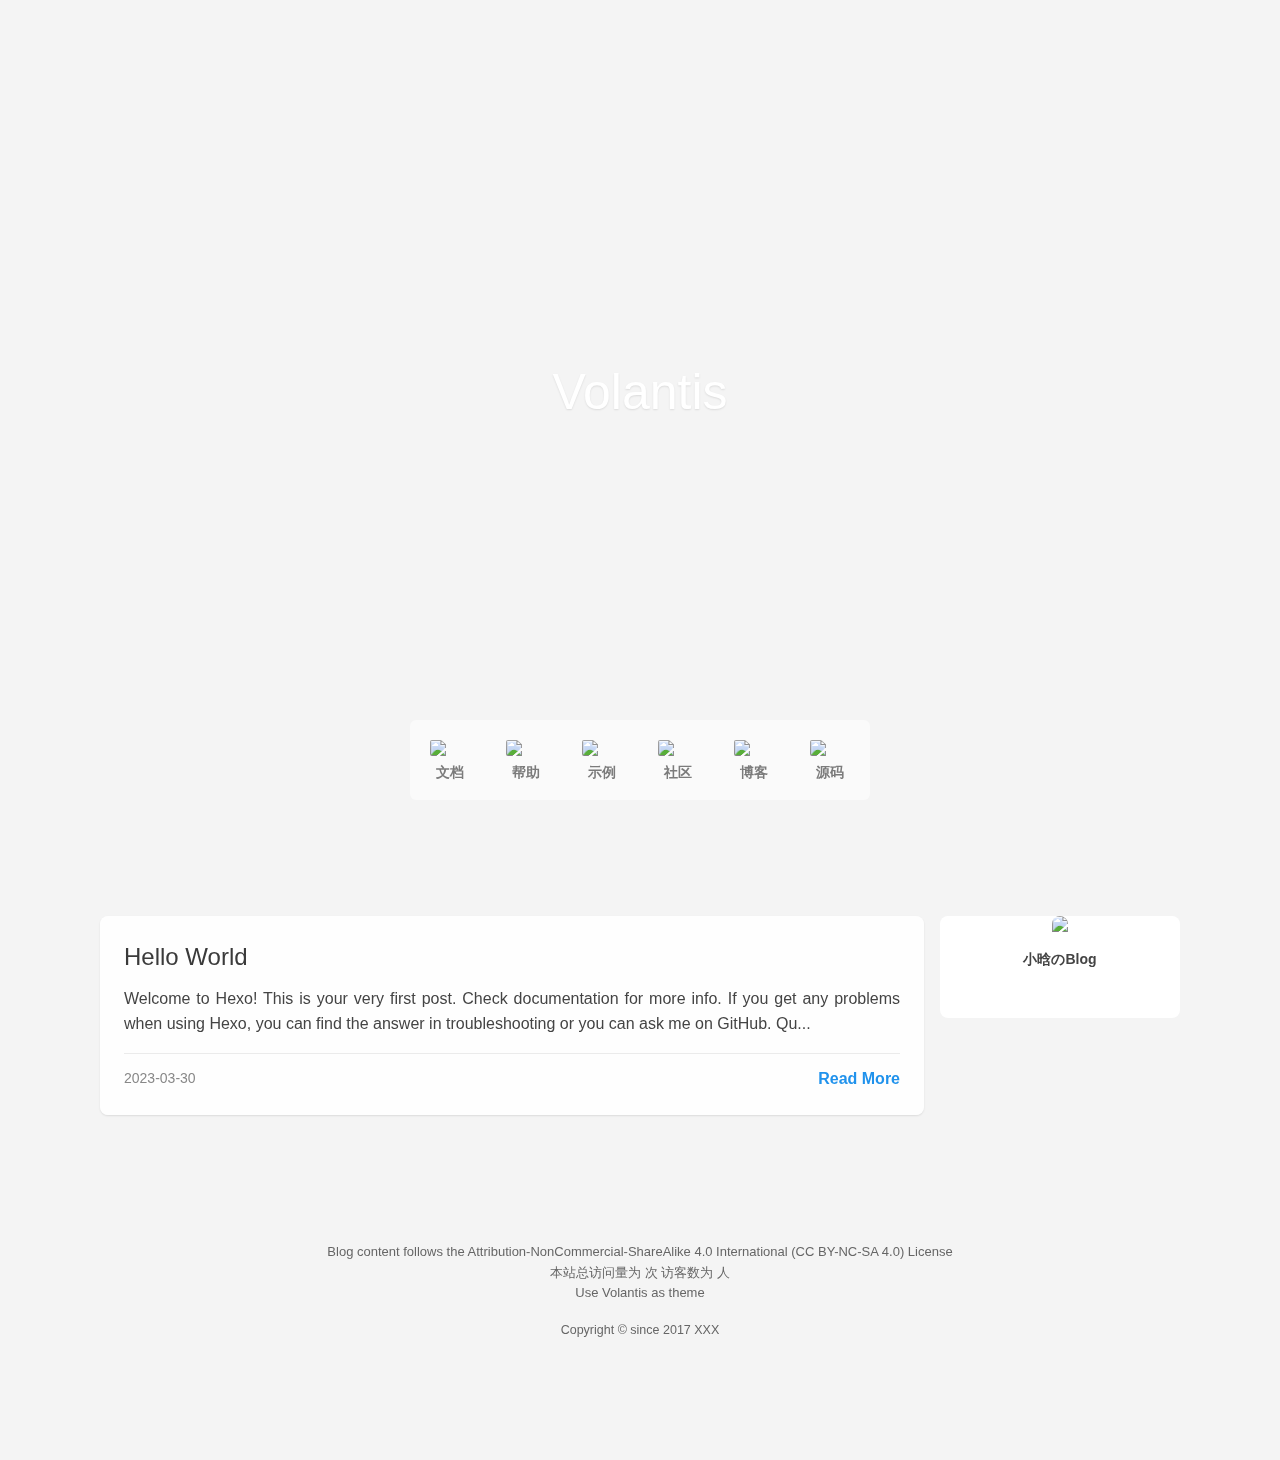
==== index.html @ 605d1734 "Site updated: 2023-03-30 22:17:03" ====
<!DOCTYPE html>
<html lang="en">
    <head hexo-theme='https://github.com/volantis-x/hexo-theme-volantis/#5.7.7'>
  <meta name="generator" content="Hexo 6.3.0">
  <meta name="Volantis" content="5.7.7">
  <meta charset="utf-8">
  <!-- SEO相关 -->
  <meta name="robots" content="index,follow">
  <link rel="canonical" href="https://ops-han.github.io/"/>
  <!-- 渲染优化 -->
    <meta http-equiv='x-dns-prefetch-control' content='on' />
      <link rel='dns-prefetch' href='https://unpkg.com'>
      <link rel="preconnect" href="https://unpkg.com" crossorigin>
  <meta name="renderer" content="webkit">
  <meta name="force-rendering" content="webkit">
  <meta http-equiv="X-UA-Compatible" content="IE=Edge,chrome=1">
    <meta http-equiv="Content-Security-Policy" content=" default-src 'self' https:; block-all-mixed-content; base-uri 'self' https:; form-action 'self' https:; worker-src 'self' https:; connect-src 'self' https: *; img-src 'self' data: https: *; media-src 'self' https: *; font-src 'self' data: https: *; frame-src 'self' https: *; manifest-src 'self' https: *; child-src https:; script-src 'self' https: 'unsafe-inline' *; style-src 'self' https: 'unsafe-inline' *; ">
  <meta name="HandheldFriendly" content="True" >
  <meta name="apple-mobile-web-app-capable" content="yes">
  <meta name="viewport" content="width=device-width, initial-scale=1, maximum-scale=5">
  <meta content="black-translucent" name="apple-mobile-web-app-status-bar-style">
  <meta content="telephone=no" name="format-detection">
  <!-- import head_begin begin -->
  <!-- import head_begin end -->
  <!-- Custom Files headBegin begin-->
  
  <!-- Custom Files headBegin end-->
  <link rel="preload" href="/css/style.css" as="style">
  <link rel="preload" href="https://unpkg.com/volantis-static@0.0.1654736714924/media/fonts/VarelaRound/VarelaRound-Regular.ttf" as="font" type="font/ttf" crossorigin="anonymous">
<link rel="preload" href="https://unpkg.com/volantis-static@0.0.1654736714924/media/fonts/UbuntuMono/UbuntuMono-Regular.ttf" as="font" type="font/ttf" crossorigin="anonymous">

  <!-- feed -->
  <!-- 页面元数据 -->
  <title>小晗のBlog</title>
  <meta name="keywords" content="IT,java,go,html">
  <meta desc name="description" content="我的个人主页（博客），分享源于热爱，欢迎围观。 - Guo hanzhe - 小晗のBlog">
  
<meta property="og:type" content="website">
<meta property="og:title" content="小晗のBlog">
<meta property="og:url" content="https://ops-han.github.io/index.html">
<meta property="og:site_name" content="小晗のBlog">
<meta property="og:description" content="我的个人主页（博客），分享源于热爱，欢迎围观。">
<meta property="og:locale" content="en_US">
<meta property="og:image" content="https://unpkg.com/volantis-static@0.0.1654736714924/media/org.volantis/blog/favicon/android-chrome-192x192.png">
<meta property="article:author" content="Guo hanzhe">
<meta property="article:tag" content="IT,java,go,html">
<meta name="twitter:card" content="summary">
<meta name="twitter:image" content="https://unpkg.com/volantis-static@0.0.1654736714924/media/org.volantis/blog/favicon/android-chrome-192x192.png">
  <style>
    /* 首屏样式 */
    #safearea {
  display: none;
}
:root {
  --color-site-body: #f4f4f4;
  --color-site-bg: #f4f4f4;
  --color-site-inner: #fff;
  --color-site-footer: #666;
  --color-card: #fff;
  --color-text: #444;
  --color-block: #f6f6f6;
  --color-inlinecode: #c74f00;
  --color-codeblock: #fff7ea;
  --color-h1: #3a3a3a;
  --color-h2: #3a3a3a;
  --color-h3: #333;
  --color-h4: #444;
  --color-h5: #555;
  --color-h6: #666;
  --color-p: #444;
  --color-list: #666;
  --color-list-hl: #30ad91;
  --color-meta: #888;
  --color-read-bkg: #e0d8c8;
  --color-read-post: #f8f1e2;
  --color-copyright-bkg: #f5f5f5;
}
* {
  box-sizing: border-box;
  -webkit-box-sizing: border-box;
  -moz-box-sizing: border-box;
  outline: none;
  margin: 0;
  padding: 0;
}
*::-webkit-scrollbar {
  height: 4px;
  width: 4px;
}
*::-webkit-scrollbar-track-piece {
  background: transparent;
}
*::-webkit-scrollbar-thumb {
  background: #3dd9b6;
  cursor: pointer;
  border-radius: 2px;
  -webkit-border-radius: 2px;
}
*::-webkit-scrollbar-thumb:hover {
  background: #ff5722;
}
html {
  color: var(--color-text);
  width: 100%;
  height: 100%;
  font-family: UbuntuMono, "Varela Round", "PingFang SC", "Microsoft YaHei", Helvetica, Arial, Menlo, Monaco, monospace, sans-serif;
  font-size: 16px;
}
html >::-webkit-scrollbar {
  height: 4px;
  width: 4px;
}
html >::-webkit-scrollbar-track-piece {
  background: transparent;
}
html >::-webkit-scrollbar-thumb {
  background: #3dd9b6;
  cursor: pointer;
  border-radius: 2px;
  -webkit-border-radius: 2px;
}
html >::-webkit-scrollbar-thumb:hover {
  background: #ff5722;
}
body {
  background-color: var(--color-site-body);
  text-rendering: optimizelegibility;
  -webkit-tap-highlight-color: rgba(0,0,0,0);
  line-height: 1.6;
  -webkit-text-size-adjust: 100%;
  -ms-text-size-adjust: 100%;
}
body.modal-active {
  overflow: hidden;
}
@media screen and (max-width: 680px) {
  body.modal-active {
    position: fixed;
    top: 0;
    right: 0;
    bottom: 0;
    left: 0;
  }
}
a {
  color: #2092ec;
  cursor: pointer;
  text-decoration: none;
  transition: all 0.28s ease;
  -webkit-transition: all 0.28s ease;
  -khtml-transition: all 0.28s ease;
  -moz-transition: all 0.28s ease;
  -o-transition: all 0.28s ease;
  -ms-transition: all 0.28s ease;
}
a:hover {
  color: #ff5722;
}
a:active,
a:hover {
  outline: 0;
}
ul,
ol {
  padding-left: 0;
}
ul li,
ol li {
  list-style: none;
}
header {
  display: -webkit-box /* OLD - iOS 6-, Safari 3.1-6 */;
  display: -moz-box /* OLD - Firefox 19- (buggy but mostly works) */;
  display: block;
}
img {
  border: 0;
  background: none;
  max-width: 100%;
}
svg:not(:root) {
  overflow: hidden;
}
hr {
  -moz-box-sizing: content-box;
  box-sizing: content-box;
  -webkit-box-sizing: content-box;
  -moz-box-sizing: content-box;
  height: 0;
  border: 0;
  border-radius: 1px;
  -webkit-border-radius: 1px;
  border-bottom: 1px solid rgba(68,68,68,0.1);
}
button,
input {
  color: inherit;
  font: inherit;
  margin: 0;
}
button {
  overflow: visible;
  text-transform: none;
  -webkit-appearance: button;
  cursor: pointer;
}
@supports (backdrop-filter: blur(20px)) {
  .blur {
    background: rgba(255,255,255,0.9) !important;
    backdrop-filter: saturate(200%) blur(20px);
  }
}
.shadow {
  box-shadow: 0 1px 2px 0px rgba(0,0,0,0.1);
  -webkit-box-shadow: 0 1px 2px 0px rgba(0,0,0,0.1);
}
.shadow.floatable {
  transition: all 0.28s ease;
  -webkit-transition: all 0.28s ease;
  -khtml-transition: all 0.28s ease;
  -moz-transition: all 0.28s ease;
  -o-transition: all 0.28s ease;
  -ms-transition: all 0.28s ease;
}
.shadow.floatable:hover {
  box-shadow: 0 2px 4px 0px rgba(0,0,0,0.1), 0 4px 8px 0px rgba(0,0,0,0.1), 0 8px 16px 0px rgba(0,0,0,0.1);
  -webkit-box-shadow: 0 2px 4px 0px rgba(0,0,0,0.1), 0 4px 8px 0px rgba(0,0,0,0.1), 0 8px 16px 0px rgba(0,0,0,0.1);
}
#l_cover {
  min-height: 64px;
}
.cover-wrapper {
  top: 0;
  left: 0;
  max-width: 100%;
  height: 100vh;
  display: -webkit-box /* OLD - iOS 6-, Safari 3.1-6 */;
  display: -moz-box /* OLD - Firefox 19- (buggy but mostly works) */;
  display: -ms-flexbox /* TWEENER - IE 10 */;
  display: -webkit-flex /* NEW - Chrome */;
  display: flex /* NEW, Spec - Opera 12.1, Firefox 20+ */;
  display: flex;
  flex-wrap: nowrap;
  -webkit-flex-wrap: nowrap;
  -khtml-flex-wrap: nowrap;
  -moz-flex-wrap: nowrap;
  -o-flex-wrap: nowrap;
  -ms-flex-wrap: nowrap;
  -webkit-box-direction: normal;
  -moz-box-direction: normal;
  -webkit-box-orient: vertical;
  -moz-box-orient: vertical;
  -webkit-flex-direction: column;
  -ms-flex-direction: column;
  flex-direction: column;
  align-items: center;
  align-self: center;
  align-content: center;
  color: var(--color-site-inner);
  padding: 0 16px;
  user-select: none;
  -webkit-user-select: none;
  -moz-user-select: none;
  -ms-user-select: none;
  position: relative;
  overflow: hidden;
  margin-bottom: -100px;
}
.cover-wrapper .cover-bg {
  position: absolute;
  width: 100%;
  height: 100%;
  background-position: center;
  background-size: cover;
  -webkit-background-size: cover;
  -moz-background-size: cover;
}
.cover-wrapper .cover-bg.lazyload:not(.loaded) {
  opacity: 0;
  -webkit-opacity: 0;
  -moz-opacity: 0;
}
.cover-wrapper .cover-bg.lazyload.loaded {
  animation-delay: 0s;
  animation-duration: 0.5s;
  animation-fill-mode: forwards;
  animation-timing-function: ease-out;
  animation-name: fadeIn;
}
@-moz-keyframes fadeIn {
  0% {
    opacity: 0;
    -webkit-opacity: 0;
    -moz-opacity: 0;
    filter: blur(12px);
    transform: scale(1.02);
    -webkit-transform: scale(1.02);
    -khtml-transform: scale(1.02);
    -moz-transform: scale(1.02);
    -o-transform: scale(1.02);
    -ms-transform: scale(1.02);
  }
  100% {
    opacity: 1;
    -webkit-opacity: 1;
    -moz-opacity: 1;
  }
}
@-webkit-keyframes fadeIn {
  0% {
    opacity: 0;
    -webkit-opacity: 0;
    -moz-opacity: 0;
    filter: blur(12px);
    transform: scale(1.02);
    -webkit-transform: scale(1.02);
    -khtml-transform: scale(1.02);
    -moz-transform: scale(1.02);
    -o-transform: scale(1.02);
    -ms-transform: scale(1.02);
  }
  100% {
    opacity: 1;
    -webkit-opacity: 1;
    -moz-opacity: 1;
  }
}
@-o-keyframes fadeIn {
  0% {
    opacity: 0;
    -webkit-opacity: 0;
    -moz-opacity: 0;
    filter: blur(12px);
    transform: scale(1.02);
    -webkit-transform: scale(1.02);
    -khtml-transform: scale(1.02);
    -moz-transform: scale(1.02);
    -o-transform: scale(1.02);
    -ms-transform: scale(1.02);
  }
  100% {
    opacity: 1;
    -webkit-opacity: 1;
    -moz-opacity: 1;
  }
}
@keyframes fadeIn {
  0% {
    opacity: 0;
    -webkit-opacity: 0;
    -moz-opacity: 0;
    filter: blur(12px);
    transform: scale(1.02);
    -webkit-transform: scale(1.02);
    -khtml-transform: scale(1.02);
    -moz-transform: scale(1.02);
    -o-transform: scale(1.02);
    -ms-transform: scale(1.02);
  }
  100% {
    opacity: 1;
    -webkit-opacity: 1;
    -moz-opacity: 1;
  }
}
.cover-wrapper .cover-body {
  z-index: 1;
  position: relative;
  width: 100%;
  height: 100%;
}
.cover-wrapper#full {
  height: calc(100vh + 100px);
  padding-bottom: 100px;
}
.cover-wrapper#half {
  max-height: 640px;
  min-height: 400px;
  height: calc(36vh - 64px + 200px);
}
.cover-wrapper #scroll-down {
  width: 100%;
  height: 64px;
  position: absolute;
  bottom: 100px;
  text-align: center;
  cursor: pointer;
}
.cover-wrapper #scroll-down .scroll-down-effects {
  color: #fff;
  font-size: 24px;
  line-height: 64px;
  position: absolute;
  width: 24px;
  left: calc(50% - 12px);
  text-shadow: 0 1px 2px rgba(0,0,0,0.1);
  animation: scroll-down-effect 1.5s infinite;
  -webkit-animation: scroll-down-effect 1.5s infinite;
  -khtml-animation: scroll-down-effect 1.5s infinite;
  -moz-animation: scroll-down-effect 1.5s infinite;
  -o-animation: scroll-down-effect 1.5s infinite;
  -ms-animation: scroll-down-effect 1.5s infinite;
}
@-moz-keyframes scroll-down-effect {
  0% {
    top: 0;
    opacity: 1;
    -webkit-opacity: 1;
    -moz-opacity: 1;
  }
  50% {
    top: -16px;
    opacity: 0.4;
    -webkit-opacity: 0.4;
    -moz-opacity: 0.4;
  }
  100% {
    top: 0;
    opacity: 1;
    -webkit-opacity: 1;
    -moz-opacity: 1;
  }
}
@-webkit-keyframes scroll-down-effect {
  0% {
    top: 0;
    opacity: 1;
    -webkit-opacity: 1;
    -moz-opacity: 1;
  }
  50% {
    top: -16px;
    opacity: 0.4;
    -webkit-opacity: 0.4;
    -moz-opacity: 0.4;
  }
  100% {
    top: 0;
    opacity: 1;
    -webkit-opacity: 1;
    -moz-opacity: 1;
  }
}
@-o-keyframes scroll-down-effect {
  0% {
    top: 0;
    opacity: 1;
    -webkit-opacity: 1;
    -moz-opacity: 1;
  }
  50% {
    top: -16px;
    opacity: 0.4;
    -webkit-opacity: 0.4;
    -moz-opacity: 0.4;
  }
  100% {
    top: 0;
    opacity: 1;
    -webkit-opacity: 1;
    -moz-opacity: 1;
  }
}
@keyframes scroll-down-effect {
  0% {
    top: 0;
    opacity: 1;
    -webkit-opacity: 1;
    -moz-opacity: 1;
  }
  50% {
    top: -16px;
    opacity: 0.4;
    -webkit-opacity: 0.4;
    -moz-opacity: 0.4;
  }
  100% {
    top: 0;
    opacity: 1;
    -webkit-opacity: 1;
    -moz-opacity: 1;
  }
}
.cover-wrapper .cover-body {
  margin-top: 64px;
  margin-bottom: 100px;
}
.cover-wrapper .cover-body,
.cover-wrapper .cover-body .top,
.cover-wrapper .cover-body .bottom {
  display: -webkit-box /* OLD - iOS 6-, Safari 3.1-6 */;
  display: -moz-box /* OLD - Firefox 19- (buggy but mostly works) */;
  display: -ms-flexbox /* TWEENER - IE 10 */;
  display: -webkit-flex /* NEW - Chrome */;
  display: flex /* NEW, Spec - Opera 12.1, Firefox 20+ */;
  display: flex;
  -webkit-box-direction: normal;
  -moz-box-direction: normal;
  -webkit-box-orient: vertical;
  -moz-box-orient: vertical;
  -webkit-flex-direction: column;
  -ms-flex-direction: column;
  flex-direction: column;
  align-items: center;
  justify-content: center;
  -webkit-justify-content: center;
  -khtml-justify-content: center;
  -moz-justify-content: center;
  -o-justify-content: center;
  -ms-justify-content: center;
  max-width: 100%;
}
.cover-wrapper .cover-body .bottom {
  margin-top: 32px;
}
.cover-wrapper .cover-body .title {
  font-family: "Varela Round", "PingFang SC", "Microsoft YaHei", Helvetica, Arial, Helvetica, monospace;
  font-size: 3.125rem;
  line-height: 1.2;
  text-shadow: 0 1px 2px rgba(0,0,0,0.1);
}
.cover-wrapper .cover-body .subtitle {
  font-size: 20px;
}
.cover-wrapper .cover-body .logo {
  max-height: 120px;
  max-width: calc(100% - 4 * 16px);
}
@media screen and (min-height: 1024px) {
  .cover-wrapper .cover-body .title {
    font-size: 3rem;
  }
  .cover-wrapper .cover-body .subtitle {
    font-size: 1.05rem;
  }
  .cover-wrapper .cover-body .logo {
    max-height: 150px;
  }
}
.cover-wrapper .cover-body .m_search {
  position: relative;
  max-width: calc(100% - 16px);
  width: 320px;
  vertical-align: middle;
}
.cover-wrapper .cover-body .m_search .form {
  position: relative;
  display: -webkit-box /* OLD - iOS 6-, Safari 3.1-6 */;
  display: -moz-box /* OLD - Firefox 19- (buggy but mostly works) */;
  display: block;
  width: 100%;
}
.cover-wrapper .cover-body .m_search .icon,
.cover-wrapper .cover-body .m_search .input {
  transition: all 0.28s ease;
  -webkit-transition: all 0.28s ease;
  -khtml-transition: all 0.28s ease;
  -moz-transition: all 0.28s ease;
  -o-transition: all 0.28s ease;
  -ms-transition: all 0.28s ease;
}
.cover-wrapper .cover-body .m_search .icon {
  position: absolute;
  display: -webkit-box /* OLD - iOS 6-, Safari 3.1-6 */;
  display: -moz-box /* OLD - Firefox 19- (buggy but mostly works) */;
  display: block;
  line-height: 2.5rem;
  width: 32px;
  top: 0;
  left: 5px;
  color: rgba(68,68,68,0.75);
}
.cover-wrapper .cover-body .m_search .input {
  display: -webkit-box /* OLD - iOS 6-, Safari 3.1-6 */;
  display: -moz-box /* OLD - Firefox 19- (buggy but mostly works) */;
  display: block;
  height: 2.5rem;
  width: 100%;
  box-shadow: none;
  -webkit-box-shadow: none;
  box-sizing: border-box;
  -webkit-box-sizing: border-box;
  -moz-box-sizing: border-box;
  font-size: 0.875rem;
  -webkit-appearance: none;
  padding-left: 36px;
  border-radius: 1.4rem;
  -webkit-border-radius: 1.4rem;
  background: rgba(255,255,255,0.6);
  backdrop-filter: blur(10px);
  border: none;
  color: var(--color-text);
}
@media screen and (max-width: 500px) {
  .cover-wrapper .cover-body .m_search .input {
    padding-left: 36px;
  }
}
.cover-wrapper .cover-body .m_search .input:hover {
  background: rgba(255,255,255,0.8);
}
.cover-wrapper .cover-body .m_search .input:focus {
  background: #fff;
}
.cover-wrapper .list-h {
  display: -webkit-box /* OLD - iOS 6-, Safari 3.1-6 */;
  display: -moz-box /* OLD - Firefox 19- (buggy but mostly works) */;
  display: -ms-flexbox /* TWEENER - IE 10 */;
  display: -webkit-flex /* NEW - Chrome */;
  display: flex /* NEW, Spec - Opera 12.1, Firefox 20+ */;
  display: flex;
  -webkit-box-direction: normal;
  -moz-box-direction: normal;
  -webkit-box-orient: horizontal;
  -moz-box-orient: horizontal;
  -webkit-flex-direction: row;
  -ms-flex-direction: row;
  flex-direction: row;
  flex-wrap: wrap;
  -webkit-flex-wrap: wrap;
  -khtml-flex-wrap: wrap;
  -moz-flex-wrap: wrap;
  -o-flex-wrap: wrap;
  -ms-flex-wrap: wrap;
  align-items: stretch;
  border-radius: 4px;
  -webkit-border-radius: 4px;
  user-select: none;
  -webkit-user-select: none;
  -moz-user-select: none;
  -ms-user-select: none;
}
.cover-wrapper .list-h a {
  -webkit-box-flex: 1;
  -moz-box-flex: 1;
  -webkit-flex: 1 0;
  -ms-flex: 1 0;
  flex: 1 0;
  display: -webkit-box /* OLD - iOS 6-, Safari 3.1-6 */;
  display: -moz-box /* OLD - Firefox 19- (buggy but mostly works) */;
  display: -ms-flexbox /* TWEENER - IE 10 */;
  display: -webkit-flex /* NEW - Chrome */;
  display: flex /* NEW, Spec - Opera 12.1, Firefox 20+ */;
  display: flex;
  font-weight: 600;
}
.cover-wrapper .list-h a img {
  display: -webkit-box /* OLD - iOS 6-, Safari 3.1-6 */;
  display: -moz-box /* OLD - Firefox 19- (buggy but mostly works) */;
  display: block;
  border-radius: 2px;
  -webkit-border-radius: 2px;
  margin: 4px;
  min-width: 40px;
  max-width: 44px;
}
@media screen and (max-width: 768px) {
  .cover-wrapper .list-h a img {
    min-width: 36px;
    max-width: 40px;
  }
}
@media screen and (max-width: 500px) {
  .cover-wrapper .list-h a img {
    margin: 2px 4px;
    min-width: 32px;
    max-width: 36px;
  }
}
@media screen and (max-width: 375px) {
  .cover-wrapper .list-h a img {
    min-width: 28px;
    max-width: 32px;
  }
}
.cover-wrapper {
  max-width: 100%;
}
.cover-wrapper.search .bottom .menu {
  margin-top: 16px;
}
.cover-wrapper.search .bottom .menu .list-h a {
  white-space: nowrap;
  -webkit-box-direction: normal;
  -moz-box-direction: normal;
  -webkit-box-orient: horizontal;
  -moz-box-orient: horizontal;
  -webkit-flex-direction: row;
  -ms-flex-direction: row;
  flex-direction: row;
  align-items: baseline;
  padding: 2px;
  margin: 4px;
  color: var(--color-site-inner);
  opacity: 0.75;
  -webkit-opacity: 0.75;
  -moz-opacity: 0.75;
  text-shadow: 0 1px 2px rgba(0,0,0,0.05);
  border-bottom: 2px solid transparent;
}
.cover-wrapper.search .bottom .menu .list-h a i {
  margin-right: 4px;
}
.cover-wrapper.search .bottom .menu .list-h a p {
  font-size: 0.9375rem;
}
.cover-wrapper.search .bottom .menu .list-h a:hover,
.cover-wrapper.search .bottom .menu .list-h a.active,
.cover-wrapper.search .bottom .menu .list-h a:active {
  opacity: 1;
  -webkit-opacity: 1;
  -moz-opacity: 1;
  border-bottom: 2px solid var(--color-site-inner);
}
.cover-wrapper.dock .menu,
.cover-wrapper.featured .menu,
.cover-wrapper.focus .menu {
  border-radius: 6px;
  -webkit-border-radius: 6px;
}
.cover-wrapper.dock .menu .list-h a,
.cover-wrapper.featured .menu .list-h a,
.cover-wrapper.focus .menu .list-h a {
  -webkit-box-direction: normal;
  -moz-box-direction: normal;
  -webkit-box-orient: vertical;
  -moz-box-orient: vertical;
  -webkit-flex-direction: column;
  -ms-flex-direction: column;
  flex-direction: column;
  align-items: center;
  padding: 12px;
  line-height: 24px;
  border-radius: 4px;
  -webkit-border-radius: 4px;
  border-bottom: none;
  text-align: center;
  align-content: flex-end;
  color: rgba(68,68,68,0.7);
  font-size: 1.5rem;
}
@media screen and (max-width: 500px) {
  .cover-wrapper.dock .menu .list-h a,
  .cover-wrapper.featured .menu .list-h a,
  .cover-wrapper.focus .menu .list-h a {
    padding: 12px 8px;
  }
}
.cover-wrapper.dock .menu .list-h a i,
.cover-wrapper.featured .menu .list-h a i,
.cover-wrapper.focus .menu .list-h a i {
  margin: 8px;
}
.cover-wrapper.dock .menu .list-h a p,
.cover-wrapper.featured .menu .list-h a p,
.cover-wrapper.focus .menu .list-h a p {
  font-size: 0.875rem;
}
.cover-wrapper.dock .menu .list-h a.active,
.cover-wrapper.featured .menu .list-h a.active,
.cover-wrapper.focus .menu .list-h a.active {
  background: var(--color-card);
  backdrop-filter: none;
}
.cover-wrapper.dock .menu .list-h a.active i,
.cover-wrapper.featured .menu .list-h a.active i,
.cover-wrapper.focus .menu .list-h a.active i,
.cover-wrapper.dock .menu .list-h a.active i+p,
.cover-wrapper.featured .menu .list-h a.active i+p,
.cover-wrapper.focus .menu .list-h a.active i+p {
  color: #3dd9b6;
}
.cover-wrapper.dock .menu .list-h a.active img+p,
.cover-wrapper.featured .menu .list-h a.active img+p,
.cover-wrapper.focus .menu .list-h a.active img+p {
  color: var(--color-text);
}
.cover-wrapper.dock .menu .list-h a:hover,
.cover-wrapper.featured .menu .list-h a:hover,
.cover-wrapper.focus .menu .list-h a:hover {
  background: var(--color-card);
}
.cover-wrapper.dock .top {
  margin-bottom: 48px;
}
.cover-wrapper.dock .menu {
  background: rgba(255,255,255,0.5);
  position: absolute;
  bottom: 0;
  max-width: 100%;
}
.cover-wrapper.dock .menu .list-h {
  flex-wrap: nowrap;
  -webkit-flex-wrap: nowrap;
  -khtml-flex-wrap: nowrap;
  -moz-flex-wrap: nowrap;
  -o-flex-wrap: nowrap;
  -ms-flex-wrap: nowrap;
  margin: 4px;
}
.cover-wrapper.dock .menu .list-h a+a {
  margin-left: 4px;
}
@media screen and (max-width: 500px) {
  .cover-wrapper.dock .menu .list-h {
    overflow-x: scroll;
  }
  .cover-wrapper.dock .menu .list-h::-webkit-scrollbar {
    height: 0;
    width: 0;
  }
  .cover-wrapper.dock .menu .list-h::-webkit-scrollbar-track-piece {
    background: transparent;
  }
  .cover-wrapper.dock .menu .list-h::-webkit-scrollbar-thumb {
    background: #3dd9b6;
    cursor: pointer;
    border-radius: 0;
    -webkit-border-radius: 0;
  }
  .cover-wrapper.dock .menu .list-h::-webkit-scrollbar-thumb:hover {
    background: #ff5722;
  }
}
@supports (backdrop-filter: blur(20px)) {
  .cover-wrapper.dock .menu {
    background: rgba(255,255,255,0.5);
    backdrop-filter: saturate(200%) blur(20px);
  }
}
@font-face {
  font-family: 'UbuntuMono';
  src: url("https://unpkg.com/volantis-static@0.0.1654736714924/media/fonts/UbuntuMono/UbuntuMono-Regular.ttf");
  font-weight: 'normal';
  font-style: 'normal';
  font-display: swap;
}
@font-face {
  font-family: 'Varela Round';
  src: url("https://unpkg.com/volantis-static@0.0.1654736714924/media/fonts/VarelaRound/VarelaRound-Regular.ttf");
  font-weight: 'normal';
  font-style: 'normal';
  font-display: swap;
}
.l_header {
  position: fixed;
  z-index: 1000;
  top: 0;
  width: 100%;
  height: 64px;
  background: var(--color-card);
  box-shadow: 0 1px 2px 0px rgba(0,0,0,0.1);
  -webkit-box-shadow: 0 1px 2px 0px rgba(0,0,0,0.1);
}
.l_header.auto {
  transition: opacity 0.4s ease;
  -webkit-transition: opacity 0.4s ease;
  -khtml-transition: opacity 0.4s ease;
  -moz-transition: opacity 0.4s ease;
  -o-transition: opacity 0.4s ease;
  -ms-transition: opacity 0.4s ease;
  visibility: hidden;
}
.l_header.auto.show {
  opacity: 1 !important;
  -webkit-opacity: 1 !important;
  -moz-opacity: 1 !important;
  visibility: visible;
}
.l_header .container {
  margin-left: 16px;
  margin-right: 16px;
}
.l_header #wrapper {
  height: 100%;
  user-select: none;
  -webkit-user-select: none;
  -moz-user-select: none;
  -ms-user-select: none;
}
.l_header #wrapper .nav-main,
.l_header #wrapper .nav-sub {
  display: -webkit-box /* OLD - iOS 6-, Safari 3.1-6 */;
  display: -moz-box /* OLD - Firefox 19- (buggy but mostly works) */;
  display: -ms-flexbox /* TWEENER - IE 10 */;
  display: -webkit-flex /* NEW - Chrome */;
  display: flex /* NEW, Spec - Opera 12.1, Firefox 20+ */;
  display: flex;
  flex-wrap: nowrap;
  -webkit-flex-wrap: nowrap;
  -khtml-flex-wrap: nowrap;
  -moz-flex-wrap: nowrap;
  -o-flex-wrap: nowrap;
  -ms-flex-wrap: nowrap;
  justify-content: space-between;
  -webkit-justify-content: space-between;
  -khtml-justify-content: space-between;
  -moz-justify-content: space-between;
  -o-justify-content: space-between;
  -ms-justify-content: space-between;
  align-items: center;
}
.l_header #wrapper .nav-main {
  transition: all 0.28s ease;
  -webkit-transition: all 0.28s ease;
  -khtml-transition: all 0.28s ease;
  -moz-transition: all 0.28s ease;
  -o-transition: all 0.28s ease;
  -ms-transition: all 0.28s ease;
}
.l_header #wrapper.sub .nav-main {
  transform: translateY(-64px);
  -webkit-transform: translateY(-64px);
  -khtml-transform: translateY(-64px);
  -moz-transform: translateY(-64px);
  -o-transform: translateY(-64px);
  -ms-transform: translateY(-64px);
}
.l_header #wrapper .nav-sub {
  transition: all 0.28s ease;
  -webkit-transition: all 0.28s ease;
  -khtml-transition: all 0.28s ease;
  -moz-transition: all 0.28s ease;
  -o-transition: all 0.28s ease;
  -ms-transition: all 0.28s ease;
  opacity: 0;
  -webkit-opacity: 0;
  -moz-opacity: 0;
  height: 64px;
  width: calc(100% - 2 * 16px);
  position: absolute;
}
.l_header #wrapper .nav-sub ::-webkit-scrollbar {
  display: -webkit-box /* OLD - iOS 6-, Safari 3.1-6 */;
  display: -moz-box /* OLD - Firefox 19- (buggy but mostly works) */;
  display: none;
}
@media screen and (min-width: 2048px) {
  .l_header #wrapper .nav-sub {
    max-width: 55vw;
    margin: auto;
  }
}
.l_header #wrapper.sub .nav-sub {
  opacity: 1;
  -webkit-opacity: 1;
  -moz-opacity: 1;
}
.l_header #wrapper .title {
  position: relative;
  color: var(--color-text);
  padding-left: 24px;
  max-height: 64px;
}
.l_header #wrapper .nav-main .title {
  white-space: nowrap;
  overflow: hidden;
  text-overflow: ellipsis;
  flex-shrink: 0;
  line-height: 64px;
  padding: 0 24px;
  font-size: 1.25rem;
  font-family: "Varela Round", "PingFang SC", "Microsoft YaHei", Helvetica, Arial, Helvetica, monospace;
}
.l_header #wrapper .nav-main .title img {
  height: 64px;
}
.l_header .nav-sub {
  max-width: 1080px;
  margin: auto;
}
.l_header .nav-sub .title {
  font-weight: bold;
  font-family: UbuntuMono, "Varela Round", "PingFang SC", "Microsoft YaHei", Helvetica, Arial, Menlo, Monaco, monospace, sans-serif;
  line-height: 1.2;
  max-height: 64px;
  white-space: normal;
  flex-shrink: 1;
}
.l_header .switcher {
  display: -webkit-box /* OLD - iOS 6-, Safari 3.1-6 */;
  display: -moz-box /* OLD - Firefox 19- (buggy but mostly works) */;
  display: none;
  line-height: 64px;
  align-items: center;
}
.l_header .switcher .s-toc {
  display: -webkit-box /* OLD - iOS 6-, Safari 3.1-6 */;
  display: -moz-box /* OLD - Firefox 19- (buggy but mostly works) */;
  display: none;
}
@media screen and (max-width: 768px) {
  .l_header .switcher .s-toc {
    display: -webkit-box /* OLD - iOS 6-, Safari 3.1-6 */;
    display: -moz-box /* OLD - Firefox 19- (buggy but mostly works) */;
    display: -ms-flexbox /* TWEENER - IE 10 */;
    display: -webkit-flex /* NEW - Chrome */;
    display: flex /* NEW, Spec - Opera 12.1, Firefox 20+ */;
    display: flex;
  }
}
.l_header .switcher >li {
  height: 48px;
  transition: all 0.28s ease;
  -webkit-transition: all 0.28s ease;
  -khtml-transition: all 0.28s ease;
  -moz-transition: all 0.28s ease;
  -o-transition: all 0.28s ease;
  -ms-transition: all 0.28s ease;
  margin: 2px;
}
@media screen and (max-width: 500px) {
  .l_header .switcher >li {
    margin: 0 1px;
    height: 48px;
  }
}
.l_header .switcher >li >a {
  display: -webkit-box /* OLD - iOS 6-, Safari 3.1-6 */;
  display: -moz-box /* OLD - Firefox 19- (buggy but mostly works) */;
  display: -ms-flexbox /* TWEENER - IE 10 */;
  display: -webkit-flex /* NEW - Chrome */;
  display: flex /* NEW, Spec - Opera 12.1, Firefox 20+ */;
  display: flex;
  justify-content: center;
  -webkit-justify-content: center;
  -khtml-justify-content: center;
  -moz-justify-content: center;
  -o-justify-content: center;
  -ms-justify-content: center;
  align-items: center;
  width: 48px;
  height: 48px;
  padding: 0.85em 1.1em;
  border-radius: 100px;
  -webkit-border-radius: 100px;
  border: none;
  transition: all 0.28s ease;
  -webkit-transition: all 0.28s ease;
  -khtml-transition: all 0.28s ease;
  -moz-transition: all 0.28s ease;
  -o-transition: all 0.28s ease;
  -ms-transition: all 0.28s ease;
  color: #3dd9b6;
}
.l_header .switcher >li >a:hover {
  border: none;
}
.l_header .switcher >li >a.active,
.l_header .switcher >li >a:active {
  border: none;
  background: var(--color-site-bg);
}
@media screen and (max-width: 500px) {
  .l_header .switcher >li >a {
    width: 36px;
    height: 48px;
  }
}
.l_header .nav-sub .switcher {
  display: -webkit-box /* OLD - iOS 6-, Safari 3.1-6 */;
  display: -moz-box /* OLD - Firefox 19- (buggy but mostly works) */;
  display: -ms-flexbox /* TWEENER - IE 10 */;
  display: -webkit-flex /* NEW - Chrome */;
  display: flex /* NEW, Spec - Opera 12.1, Firefox 20+ */;
  display: flex;
}
.l_header .m_search {
  display: -webkit-box /* OLD - iOS 6-, Safari 3.1-6 */;
  display: -moz-box /* OLD - Firefox 19- (buggy but mostly works) */;
  display: -ms-flexbox /* TWEENER - IE 10 */;
  display: -webkit-flex /* NEW - Chrome */;
  display: flex /* NEW, Spec - Opera 12.1, Firefox 20+ */;
  display: flex;
  height: 64px;
  width: 240px;
  transition: all 0.28s ease;
  -webkit-transition: all 0.28s ease;
  -khtml-transition: all 0.28s ease;
  -moz-transition: all 0.28s ease;
  -o-transition: all 0.28s ease;
  -ms-transition: all 0.28s ease;
}
@media screen and (max-width: 1024px) {
  .l_header .m_search {
    width: 44px;
    min-width: 44px;
  }
  .l_header .m_search input::placeholder {
    opacity: 0;
    -webkit-opacity: 0;
    -moz-opacity: 0;
  }
  .l_header .m_search:hover {
    width: 240px;
  }
  .l_header .m_search:hover input::placeholder {
    opacity: 1;
    -webkit-opacity: 1;
    -moz-opacity: 1;
  }
}
@media screen and (min-width: 500px) {
  .l_header .m_search:hover .input {
    width: 100%;
  }
  .l_header .m_search:hover .input::placeholder {
    opacity: 1;
    -webkit-opacity: 1;
    -moz-opacity: 1;
  }
}
@media screen and (max-width: 500px) {
  .l_header .m_search {
    min-width: 0;
  }
  .l_header .m_search input::placeholder {
    opacity: 1;
    -webkit-opacity: 1;
    -moz-opacity: 1;
  }
}
.l_header .m_search .form {
  position: relative;
  display: -webkit-box /* OLD - iOS 6-, Safari 3.1-6 */;
  display: -moz-box /* OLD - Firefox 19- (buggy but mostly works) */;
  display: -ms-flexbox /* TWEENER - IE 10 */;
  display: -webkit-flex /* NEW - Chrome */;
  display: flex /* NEW, Spec - Opera 12.1, Firefox 20+ */;
  display: flex;
  width: 100%;
  align-items: center;
}
.l_header .m_search .icon {
  position: absolute;
  width: 36px;
  left: 5px;
  color: var(--color-meta);
}
@media screen and (max-width: 500px) {
  .l_header .m_search .icon {
    display: -webkit-box /* OLD - iOS 6-, Safari 3.1-6 */;
    display: -moz-box /* OLD - Firefox 19- (buggy but mostly works) */;
    display: none;
  }
}
.l_header .m_search .input {
  display: -webkit-box /* OLD - iOS 6-, Safari 3.1-6 */;
  display: -moz-box /* OLD - Firefox 19- (buggy but mostly works) */;
  display: block;
  padding-top: 8px;
  padding-bottom: 8px;
  line-height: 1.3;
  width: 100%;
  color: var(--color-text);
  background: #fafafa;
  box-shadow: none;
  -webkit-box-shadow: none;
  box-sizing: border-box;
  -webkit-box-sizing: border-box;
  -moz-box-sizing: border-box;
  padding-left: 40px;
  font-size: 0.875rem;
  border-radius: 8px;
  -webkit-border-radius: 8px;
  border: none;
  transition: all 0.28s ease;
  -webkit-transition: all 0.28s ease;
  -khtml-transition: all 0.28s ease;
  -moz-transition: all 0.28s ease;
  -o-transition: all 0.28s ease;
  -ms-transition: all 0.28s ease;
}
@media screen and (min-width: 500px) {
  .l_header .m_search .input:focus {
    box-shadow: 0 4px 8px 0px rgba(0,0,0,0.1);
    -webkit-box-shadow: 0 4px 8px 0px rgba(0,0,0,0.1);
  }
}
@media screen and (max-width: 500px) {
  .l_header .m_search .input {
    background: var(--color-block);
    padding-left: 8px;
    border: none;
  }
  .l_header .m_search .input:hover,
  .l_header .m_search .input:focus {
    border: none;
  }
}
@media (max-width: 500px) {
  .l_header .m_search {
    left: 0;
    width: 0;
    overflow: hidden;
    position: absolute;
    background: #fff;
    transition: all 0.28s ease;
    -webkit-transition: all 0.28s ease;
    -khtml-transition: all 0.28s ease;
    -moz-transition: all 0.28s ease;
    -o-transition: all 0.28s ease;
    -ms-transition: all 0.28s ease;
  }
  .l_header .m_search .input {
    border-radius: 32px;
    -webkit-border-radius: 32px;
    margin-left: 16px;
    padding-left: 16px;
  }
  .l_header.z_search-open .m_search {
    width: 100%;
  }
  .l_header.z_search-open .m_search .input {
    width: calc(100% - 120px);
  }
}
ul.m-pc >li>a {
  color: inherit;
  border-bottom: 2px solid transparent;
}
ul.m-pc >li>a:active,
ul.m-pc >li>a.active {
  border-bottom: 2px solid #3dd9b6;
}
ul.m-pc li:hover >ul.list-v,
ul.list-v li:hover >ul.list-v {
  display: -webkit-box /* OLD - iOS 6-, Safari 3.1-6 */;
  display: -moz-box /* OLD - Firefox 19- (buggy but mostly works) */;
  display: block;
}
ul.nav-list-h {
  display: -webkit-box /* OLD - iOS 6-, Safari 3.1-6 */;
  display: -moz-box /* OLD - Firefox 19- (buggy but mostly works) */;
  display: -ms-flexbox /* TWEENER - IE 10 */;
  display: -webkit-flex /* NEW - Chrome */;
  display: flex /* NEW, Spec - Opera 12.1, Firefox 20+ */;
  display: flex;
  align-items: stretch;
}
ul.nav-list-h>li {
  position: relative;
  justify-content: center;
  -webkit-justify-content: center;
  -khtml-justify-content: center;
  -moz-justify-content: center;
  -o-justify-content: center;
  -ms-justify-content: center;
  height: 100%;
  line-height: 2.4;
  border-radius: 4px;
  -webkit-border-radius: 4px;
}
ul.nav-list-h>li >a {
  -webkit-font-smoothing: antialiased;
  -moz-osx-font-smoothing: grayscale;
  font-weight: 600;
}
ul.list-v {
  z-index: 1;
  display: -webkit-box /* OLD - iOS 6-, Safari 3.1-6 */;
  display: -moz-box /* OLD - Firefox 19- (buggy but mostly works) */;
  display: none;
  position: absolute;
  background: var(--color-card);
  box-shadow: 0 2px 4px 0px rgba(0,0,0,0.08), 0 4px 8px 0px rgba(0,0,0,0.08), 0 8px 16px 0px rgba(0,0,0,0.08);
  -webkit-box-shadow: 0 2px 4px 0px rgba(0,0,0,0.08), 0 4px 8px 0px rgba(0,0,0,0.08), 0 8px 16px 0px rgba(0,0,0,0.08);
  margin-top: -6px;
  border-radius: 4px;
  -webkit-border-radius: 4px;
  padding: 8px 0;
}
ul.list-v.show {
  display: -webkit-box /* OLD - iOS 6-, Safari 3.1-6 */;
  display: -moz-box /* OLD - Firefox 19- (buggy but mostly works) */;
  display: block;
}
ul.list-v hr {
  margin-top: 8px;
  margin-bottom: 8px;
}
ul.list-v >li {
  white-space: nowrap;
  word-break: keep-all;
}
ul.list-v >li.header {
  font-size: 0.78125rem;
  font-weight: bold;
  line-height: 2em;
  color: var(--color-meta);
  margin: 8px 16px 4px;
}
ul.list-v >li.header i {
  margin-right: 8px;
}
ul.list-v >li ul {
  margin-left: 0;
  display: -webkit-box /* OLD - iOS 6-, Safari 3.1-6 */;
  display: -moz-box /* OLD - Firefox 19- (buggy but mostly works) */;
  display: none;
  margin-top: -40px;
}
ul.list-v .aplayer-container {
  min-height: 64px;
  padding: 6px 16px;
}
ul.list-v >li>a {
  transition: all 0.28s ease;
  -webkit-transition: all 0.28s ease;
  -khtml-transition: all 0.28s ease;
  -moz-transition: all 0.28s ease;
  -o-transition: all 0.28s ease;
  -ms-transition: all 0.28s ease;
  display: -webkit-box /* OLD - iOS 6-, Safari 3.1-6 */;
  display: -moz-box /* OLD - Firefox 19- (buggy but mostly works) */;
  display: block;
  color: var(--color-list);
  font-size: 0.875rem;
  font-weight: bold;
  line-height: 36px;
  padding: 0 20px 0 16px;
  text-overflow: ellipsis;
  margin: 0 4px;
  border-radius: 4px;
  -webkit-border-radius: 4px;
}
@media screen and (max-width: 1024px) {
  ul.list-v >li>a {
    line-height: 40px;
  }
}
ul.list-v >li>a >i {
  margin-right: 8px;
}
ul.list-v >li>a:active,
ul.list-v >li>a.active {
  color: var(--color-list-hl);
}
ul.list-v >li>a:hover {
  color: var(--color-list-hl);
  background: var(--color-site-bg);
}
.l_header .menu >ul>li>a {
  display: -webkit-box /* OLD - iOS 6-, Safari 3.1-6 */;
  display: -moz-box /* OLD - Firefox 19- (buggy but mostly works) */;
  display: block;
  padding: 0 8px;
}
.l_header .menu >ul>li>a >i {
  margin-right: 4px;
}
.l_header ul.nav-list-h>li {
  color: var(--color-list);
  line-height: 64px;
}
.l_header ul.nav-list-h>li >a {
  max-height: 64px;
  overflow: hidden;
  color: inherit;
}
.l_header ul.nav-list-h>li >a:active,
.l_header ul.nav-list-h>li >a.active {
  color: #3dd9b6;
}
.l_header ul.nav-list-h>li:hover>a {
  color: var(--color-list-hl);
}
.l_header ul.nav-list-h>li i.music {
  animation: rotate-effect 1.5s linear infinite;
  -webkit-animation: rotate-effect 1.5s linear infinite;
  -khtml-animation: rotate-effect 1.5s linear infinite;
  -moz-animation: rotate-effect 1.5s linear infinite;
  -o-animation: rotate-effect 1.5s linear infinite;
  -ms-animation: rotate-effect 1.5s linear infinite;
}
@-moz-keyframes rotate-effect {
  0% {
    transform: rotate(0);
    -webkit-transform: rotate(0);
    -khtml-transform: rotate(0);
    -moz-transform: rotate(0);
    -o-transform: rotate(0);
    -ms-transform: rotate(0);
  }
  25% {
    transform: rotate(90deg);
    -webkit-transform: rotate(90deg);
    -khtml-transform: rotate(90deg);
    -moz-transform: rotate(90deg);
    -o-transform: rotate(90deg);
    -ms-transform: rotate(90deg);
  }
  50% {
    transform: rotate(180deg);
    -webkit-transform: rotate(180deg);
    -khtml-transform: rotate(180deg);
    -moz-transform: rotate(180deg);
    -o-transform: rotate(180deg);
    -ms-transform: rotate(180deg);
  }
  75% {
    transform: rotate(270deg);
    -webkit-transform: rotate(270deg);
    -khtml-transform: rotate(270deg);
    -moz-transform: rotate(270deg);
    -o-transform: rotate(270deg);
    -ms-transform: rotate(270deg);
  }
  100% {
    transform: rotate(360deg);
    -webkit-transform: rotate(360deg);
    -khtml-transform: rotate(360deg);
    -moz-transform: rotate(360deg);
    -o-transform: rotate(360deg);
    -ms-transform: rotate(360deg);
  }
}
@-webkit-keyframes rotate-effect {
  0% {
    transform: rotate(0);
    -webkit-transform: rotate(0);
    -khtml-transform: rotate(0);
    -moz-transform: rotate(0);
    -o-transform: rotate(0);
    -ms-transform: rotate(0);
  }
  25% {
    transform: rotate(90deg);
    -webkit-transform: rotate(90deg);
    -khtml-transform: rotate(90deg);
    -moz-transform: rotate(90deg);
    -o-transform: rotate(90deg);
    -ms-transform: rotate(90deg);
  }
  50% {
    transform: rotate(180deg);
    -webkit-transform: rotate(180deg);
    -khtml-transform: rotate(180deg);
    -moz-transform: rotate(180deg);
    -o-transform: rotate(180deg);
    -ms-transform: rotate(180deg);
  }
  75% {
    transform: rotate(270deg);
    -webkit-transform: rotate(270deg);
    -khtml-transform: rotate(270deg);
    -moz-transform: rotate(270deg);
    -o-transform: rotate(270deg);
    -ms-transform: rotate(270deg);
  }
  100% {
    transform: rotate(360deg);
    -webkit-transform: rotate(360deg);
    -khtml-transform: rotate(360deg);
    -moz-transform: rotate(360deg);
    -o-transform: rotate(360deg);
    -ms-transform: rotate(360deg);
  }
}
@-o-keyframes rotate-effect {
  0% {
    transform: rotate(0);
    -webkit-transform: rotate(0);
    -khtml-transform: rotate(0);
    -moz-transform: rotate(0);
    -o-transform: rotate(0);
    -ms-transform: rotate(0);
  }
  25% {
    transform: rotate(90deg);
    -webkit-transform: rotate(90deg);
    -khtml-transform: rotate(90deg);
    -moz-transform: rotate(90deg);
    -o-transform: rotate(90deg);
    -ms-transform: rotate(90deg);
  }
  50% {
    transform: rotate(180deg);
    -webkit-transform: rotate(180deg);
    -khtml-transform: rotate(180deg);
    -moz-transform: rotate(180deg);
    -o-transform: rotate(180deg);
    -ms-transform: rotate(180deg);
  }
  75% {
    transform: rotate(270deg);
    -webkit-transform: rotate(270deg);
    -khtml-transform: rotate(270deg);
    -moz-transform: rotate(270deg);
    -o-transform: rotate(270deg);
    -ms-transform: rotate(270deg);
  }
  100% {
    transform: rotate(360deg);
    -webkit-transform: rotate(360deg);
    -khtml-transform: rotate(360deg);
    -moz-transform: rotate(360deg);
    -o-transform: rotate(360deg);
    -ms-transform: rotate(360deg);
  }
}
@keyframes rotate-effect {
  0% {
    transform: rotate(0);
    -webkit-transform: rotate(0);
    -khtml-transform: rotate(0);
    -moz-transform: rotate(0);
    -o-transform: rotate(0);
    -ms-transform: rotate(0);
  }
  25% {
    transform: rotate(90deg);
    -webkit-transform: rotate(90deg);
    -khtml-transform: rotate(90deg);
    -moz-transform: rotate(90deg);
    -o-transform: rotate(90deg);
    -ms-transform: rotate(90deg);
  }
  50% {
    transform: rotate(180deg);
    -webkit-transform: rotate(180deg);
    -khtml-transform: rotate(180deg);
    -moz-transform: rotate(180deg);
    -o-transform: rotate(180deg);
    -ms-transform: rotate(180deg);
  }
  75% {
    transform: rotate(270deg);
    -webkit-transform: rotate(270deg);
    -khtml-transform: rotate(270deg);
    -moz-transform: rotate(270deg);
    -o-transform: rotate(270deg);
    -ms-transform: rotate(270deg);
  }
  100% {
    transform: rotate(360deg);
    -webkit-transform: rotate(360deg);
    -khtml-transform: rotate(360deg);
    -moz-transform: rotate(360deg);
    -o-transform: rotate(360deg);
    -ms-transform: rotate(360deg);
  }
}
.menu-phone li ul.list-v {
  right: calc(100% - 0.5 * 16px);
}
.menu-phone li ul.list-v ul {
  right: calc(100% - 0.5 * 16px);
}
#wrapper {
  max-width: 1080px;
  margin: auto;
}
@media screen and (min-width: 2048px) {
  #wrapper {
    max-width: 55vw;
  }
}
#wrapper .menu {
  -webkit-box-flex: 1;
  -moz-box-flex: 1;
  -webkit-flex: 1 1;
  -ms-flex: 1 1;
  flex: 1 1;
  margin: 0 16px 0 0;
}
#wrapper .menu .list-v ul {
  left: calc(100% - 0.5 * 16px);
}
.menu-phone {
  display: -webkit-box /* OLD - iOS 6-, Safari 3.1-6 */;
  display: -moz-box /* OLD - Firefox 19- (buggy but mostly works) */;
  display: none;
  margin-top: 16px;
  right: 8px;
  transition: all 0.28s ease;
  -webkit-transition: all 0.28s ease;
  -khtml-transition: all 0.28s ease;
  -moz-transition: all 0.28s ease;
  -o-transition: all 0.28s ease;
  -ms-transition: all 0.28s ease;
}
.menu-phone ul {
  right: calc(100% - 0.5 * 16px);
}
@media screen and (max-width: 500px) {
  .menu-phone {
    display: -webkit-box /* OLD - iOS 6-, Safari 3.1-6 */;
    display: -moz-box /* OLD - Firefox 19- (buggy but mostly works) */;
    display: block;
  }
}
.l_header {
  max-width: 65vw;
  left: calc((100% - 65vw) * 0.5);
  border-bottom-left-radius: 8px;
  border-bottom-right-radius: 8px;
}
@media screen and (max-width: 2048px) {
  .l_header {
    max-width: 1112px;
    left: calc((100% - 1112px) * 0.5);
  }
}
@media screen and (max-width: 1112px) {
  .l_header {
    left: 0;
    border-radius: 0;
    -webkit-border-radius: 0;
    max-width: 100%;
  }
}
@media screen and (max-width: 500px) {
  .l_header .container {
    margin-left: 0;
    margin-right: 0;
  }
  .l_header #wrapper .nav-main .title {
    padding-left: 16px;
    padding-right: 16px;
  }
  .l_header #wrapper .nav-sub {
    width: 100%;
  }
  .l_header #wrapper .nav-sub .title {
    overflow-y: scroll;
    margin-top: 2px;
    padding: 8px 16px;
  }
  .l_header #wrapper .switcher {
    display: -webkit-box /* OLD - iOS 6-, Safari 3.1-6 */;
    display: -moz-box /* OLD - Firefox 19- (buggy but mostly works) */;
    display: -ms-flexbox /* TWEENER - IE 10 */;
    display: -webkit-flex /* NEW - Chrome */;
    display: flex /* NEW, Spec - Opera 12.1, Firefox 20+ */;
    display: flex;
    margin-right: 8px;
  }
  .l_header .menu {
    display: -webkit-box /* OLD - iOS 6-, Safari 3.1-6 */;
    display: -moz-box /* OLD - Firefox 19- (buggy but mostly works) */;
    display: none;
  }
}
@media screen and (max-width: 500px) {
  .list-v li {
    max-width: 270px;
  }
}
#u-search {
  display: -webkit-box /* OLD - iOS 6-, Safari 3.1-6 */;
  display: -moz-box /* OLD - Firefox 19- (buggy but mostly works) */;
  display: none;
  position: fixed;
  top: 0;
  left: 0;
  width: 100%;
  height: 100%;
  padding: 60px 20px;
  z-index: 1001;
}
@media screen and (max-width: 680px) {
  #u-search {
    padding: 0px;
  }
}

  </style>
  <link rel="stylesheet" href="/css/style.css" media="print" onload="this.media='all';this.onload=null">
  <noscript><link rel="stylesheet" href="/css/style.css"></noscript>
  
<script>
if (/*@cc_on!@*/false || (!!window.MSInputMethodContext && !!document.documentMode))
    document.write(
	'<style>'+
		'html{'+
			'overflow-x: hidden !important;'+
			'overflow-y: hidden !important;'+
		'}'+
		'.kill-ie{'+
			'text-align:center;'+
			'height: 100%;'+
			'margin-top: 15%;'+
			'margin-bottom: 5500%;'+
		'}'+
    '.kill-t{'+
      'font-size: 2rem;'+
    '}'+
    '.kill-c{'+
      'font-size: 1.2rem;'+
    '}'+
		'#l_header,#l_body{'+
			'display: none;'+
		'}'+
	'</style>'+
    '<div class="kill-ie">'+
        `<span class="kill-t"><b>Sorry, your browser cannot access this site</b></span><br/>`+
        `<span class="kill-c">Microsoft has terminated support for Internet Explorer (IE) 10 and earlier versions in 2016. <br/>There are great security risks to continue using it. Please use contemporary mainstream browsers to access.</span><br/>`+
        `<a target="_blank" rel="noopener" href="https://blogs.windows.com/windowsexperience/2021/05/19/the-future-of-internet-explorer-on-windows-10-is-in-microsoft-edge/"><strong>Learn more ></strong></a>`+
    '</div>');
</script>


<noscript>
	<style>
		html{
			overflow-x: hidden !important;
			overflow-y: hidden !important;
		}
		.kill-noscript{
			text-align:center;
			height: 100%;
			margin-top: 15%;
			margin-bottom: 5500%;
		}
    .kill-t{
      font-size: 2rem;
    }
    .kill-c{
      font-size: 1.2rem;
    }
		#l_header,#l_body{
			display: none;
		}
	</style>
    <div class="kill-noscript">
        <span class="kill-t"><b>Sorry, your browser cannot access this site</b></span><br/>
        <span class="kill-c">This page requires browser support (enable) JavaScript</span><br/>
        <a target="_blank" rel="noopener" href="https://www.baidu.com/s?wd=启用JavaScript"><strong>Learn more ></strong></a>
    </div>
</noscript>


  <script>
  /************这个文件存放不需要重载的全局变量和全局函数*********/
  window.volantis = {}; // volantis 全局变量
  volantis.debug = "env"; // 调试模式
  volantis.dom = {}; // 页面Dom see: /source/js/app.js etc.

  volantis.GLOBAL_CONFIG ={
    debug: "env",
    cdn: {"js":{"app":"/js/app.js","parallax":"/js/plugins/parallax.js","rightMenu":"/js/plugins/rightMenu.js","rightMenus":"/js/plugins/rightMenus.js","sites":"/js/plugins/tags/sites.js","friends":"/js/plugins/tags/friends.js","contributors":"/js/plugins/tags/contributors.js","search":"/js/search/hexo.js"},"css":{"style":"/css/style.css"}},
    default: {"avatar":"https://unpkg.com/volantis-static@0.0.1654736714924/media/placeholder/avatar/round/3442075.svg","link":"https://unpkg.com/volantis-static@0.0.1654736714924/media/placeholder/link/8f277b4ee0ecd.svg","cover":"https://unpkg.com/volantis-static@0.0.1654736714924/media/placeholder/cover/76b86c0226ffd.svg","image":"https://unpkg.com/volantis-static@0.0.1654736714924/media/placeholder/image/2659360.svg"},
    lastupdate: new Date(1680185709961),
    sidebar: {
      for_page: ["blogger","category","tagcloud","donate"],
      for_post: ["toc"],
      webinfo: {
        lastupd: {
          enable: true,
          friendlyShow: true
        },
        runtime: {
          data: "2020/01/01",
          unit: "天"
        }
      }
    },
    plugins: {
      message: {"enable":true,"css":"https://unpkg.com/volantis-static@0.0.1654736714924/libs/izitoast/dist/css/iziToast.min.css","js":"https://unpkg.com/volantis-static@0.0.1654736714924/libs/izitoast/dist/js/iziToast.min.js","icon":{"default":"fa-solid fa-info-circle light-blue","quection":"fa-solid fa-question-circle light-blue"},"time":{"default":5000,"quection":20000},"position":"topRight","transitionIn":"bounceInLeft","transitionOut":"fadeOutRight","titleColor":"var(--color-text)","messageColor":"var(--color-text)","backgroundColor":"var(--color-card)","zindex":2147483647,"copyright":{"enable":true,"title":"知识共享许可协议","message":"请遵守 CC BY-NC-SA 4.0 协议。","icon":"far fa-copyright light-blue"},"aplayer":{"enable":true,"play":"fa-solid fa-play","pause":"fa-solid fa-pause"},"rightmenu":{"enable":true,"notice":true}},
      fancybox: {"css":"https://unpkg.com/volantis-static@0.0.1654736714924/libs/@fancyapps/ui/dist/fancybox.css","js":"https://unpkg.com/volantis-static@0.0.1654736714924/libs/@fancyapps/ui/dist/fancybox.umd.js"},
      
      
      
    }
  }

  /******************** volantis.EventListener ********************************/
  // 事件监听器 see: /source/js/app.js
  volantis.EventListener = {}
  // 这里存放pjax切换页面时将被移除的事件监听器
  volantis.EventListener.list = []
  //构造方法
  function volantisEventListener(type, f, ele) {
    this.type = type
    this.f = f
    this.ele = ele
  }
  // 移除事件监听器
  volantis.EventListener.remove = () => {
    volantis.EventListener.list.forEach(function (i) {
      i.ele.removeEventListener(i.type, i.f, false)
    })
    volantis.EventListener.list = []
  }
  /******************** volantis.dom.$ ********************************/
  // 注：这里没有选择器，也没有forEach一次只处理一个dom，这里重新封装主题常用的dom方法，返回的是dom对象，对象包含了以下方法，同时保留dom的原生API
  function volantisDom(ele) {
    if (!ele) ele = document.createElement("div")
    this.ele = ele;
    // ==============================================================
    this.ele.find = (c) => {
      let q = this.ele.querySelector(c)
      if (q)
        return new volantisDom(q)
    }
    // ==============================================================
    this.ele.hasClass = (c) => {
      return this.ele.className.match(new RegExp('(\\s|^)' + c + '(\\s|$)'));
    }
    this.ele.addClass = (c) => {
      this.ele.classList.add(c);
      return this.ele
    }
    this.ele.removeClass = (c) => {
      this.ele.classList.remove(c);
      return this.ele
    }
    this.ele.toggleClass = (c) => {
      if (this.ele.hasClass(c)) {
        this.ele.removeClass(c)
      } else {
        this.ele.addClass(c)
      }
      return this.ele
    }
    // ==============================================================
    // 参数 r 为 true 表示pjax切换页面时事件监听器将被移除，false不移除
    this.ele.on = (c, f, r = 1) => {
      this.ele.addEventListener(c, f, false)
      if (r) {
        volantis.EventListener.list.push(new volantisEventListener(c, f, this.ele))
      }
      return this.ele
    }
    this.ele.click = (f, r) => {
      this.ele.on("click", f, r)
      return this.ele
    }
    this.ele.scroll = (f, r) => {
      this.ele.on("scroll", f, r)
      return this.ele
    }
    // ==============================================================
    this.ele.html = (c) => {
      // if(c=== undefined){
      //   return this.ele.innerHTML
      // }else{
      this.ele.innerHTML = c
      return this.ele
      // }
    }
    // ==============================================================
    this.ele.hide = (c) => {
      this.ele.style.display = "none"
      return this.ele
    }
    this.ele.show = (c) => {
      this.ele.style.display = "block"
      return this.ele
    }
    // ==============================================================
    return this.ele
  }
  volantis.dom.$ = (ele) => {
    return !!ele ? new volantisDom(ele) : null;
  }
  /******************** RunItem ********************************/
  function RunItem() {
    this.list = []; // 存放回调函数
    this.start = () => {
      for (var i = 0; i < this.list.length; i++) {
        this.list[i].run();
      }
    };
    this.push = (fn, name, setRequestAnimationFrame = true) => {
      let myfn = fn
      if (setRequestAnimationFrame) {
        myfn = ()=>{
          volantis.requestAnimationFrame(fn)
        }
      }
      var f = new Item(myfn, name);
      this.list.push(f);
    };
    this.remove = (name) =>{
      for (let index = 0; index < this.list.length; index++) {
        const e = this.list[index];
        if (e.name == name) {
          this.list.splice(index,1);
        }
      }
    }
    // 构造一个可以run的对象
    function Item(fn, name) {
      // 函数名称
      this.name = name || fn.name;
      // run方法
      this.run = () => {
        try {
          fn()
        } catch (error) {
          console.log(error);
        }
      };
    }
  }
  /******************** Pjax ********************************/
  // /layout/_plugins/pjax/index.ejs
  // volantis.pjax.send(callBack[,"callBackName"]) 传入pjax:send回调函数
  // volantis.pjax.push(callBack[,"callBackName"]) 传入pjax:complete回调函数
  // volantis.pjax.error(callBack[,"callBackName"]) 传入pjax:error回调函数
  volantis.pjax = {};
  volantis.pjax.method = {
    complete: new RunItem(),
    error: new RunItem(),
    send: new RunItem(),
  };
  volantis.pjax = Object.assign(volantis.pjax, {
    push: volantis.pjax.method.complete.push,
    error: volantis.pjax.method.error.push,
    send: volantis.pjax.method.send.push,
  });
  /******************** RightMenu ********************************/
  // volantis.rightmenu.handle(callBack[,"callBackName"]) 外部菜单项控制
  // 可在 volantis.mouseEvent 处获取右键事件
  volantis.rightmenu = {};
  volantis.rightmenu.method = {
    handle: new RunItem(),
  }
  volantis.rightmenu = Object.assign(volantis.rightmenu, {
    handle: volantis.rightmenu.method.handle.push,
  });
  /********************  Dark Mode  ********************************/
  // /layout/_partial/scripts/darkmode.ejs
  // volantis.dark.mode 当前模式 dark or light
  // volantis.dark.toggle() 暗黑模式触发器
  // volantis.dark.push(callBack[,"callBackName"]) 传入触发器回调函数
  volantis.dark = {};
  volantis.dark.method = {
    toggle: new RunItem(),
  };
  volantis.dark = Object.assign(volantis.dark, {
    push: volantis.dark.method.toggle.push,
  });
  /********************  Message  ********************************/
  // VolantisApp.message
  /********************  isMobile  ********************************/
  // /source/js/app.js
  // volantis.isMobile
  // volantis.isMobileOld
  /********************脚本动态加载函数********************************/
  // volantis.js(src, cb)  cb 可以传入onload回调函数 或者 JSON对象 例如: volantis.js("src", ()=>{}) 或 volantis.js("src", {defer:true,onload:()=>{}})
  // volantis.css(src)

  // 返回Promise对象，如下方法同步加载资源，这利于处理文件资源之间的依赖关系，例如：APlayer 需要在 MetingJS 之前加载
  // (async () => {
  //     await volantis.js("...theme.plugins.aplayer.js.aplayer...")
  //     await volantis.js("...theme.plugins.aplayer.js.meting...")
  // })();

  // 已经加入了setTimeout
  volantis.js = (src, cb) => {
    return new Promise(resolve => {
      setTimeout(function () {
        var HEAD = document.getElementsByTagName("head")[0] || document.documentElement;
        var script = document.createElement("script");
        script.setAttribute("type", "text/javascript");
        if (cb) {
          if (JSON.stringify(cb)) {
            for (let p in cb) {
              if (p == "onload") {
                script[p] = () => {
                  cb[p]()
                  resolve()
                }
              } else {
                script[p] = cb[p]
                script.onload = resolve
              }
            }
          } else {
            script.onload = () => {
              cb()
              resolve()
            };
          }
        } else {
          script.onload = resolve
        }
        script.setAttribute("src", src);
        HEAD.appendChild(script);
      });
    });
  }
  volantis.css = (src) => {
    return new Promise(resolve => {
      setTimeout(function () {
        var link = document.createElement('link');
        link.rel = "stylesheet";
        link.href = src;
        link.onload = resolve;
        document.getElementsByTagName("head")[0].appendChild(link);
      });
    });
  }
  /********************按需加载的插件********************************/
  // volantis.import.jQuery().then(()=>{})
  volantis.import = {
    jQuery: () => {
      if (typeof jQuery == "undefined") {
        return volantis.js("https://unpkg.com/volantis-static@0.0.1654736714924/libs/jquery/dist/jquery.min.js")
      } else {
        return new Promise(resolve => {
          resolve()
        });
      }
    }
  }
  /********************** requestAnimationFrame ********************************/
  // 1、requestAnimationFrame 会把每一帧中的所有 DOM 操作集中起来，在一次重绘或回流中就完成，并且重绘或回流的时间间隔紧紧跟随浏览器的刷新频率，一般来说，这个频率为每秒60帧。
  // 2、在隐藏或不可见的元素中，requestAnimationFrame 将不会进行重绘或回流，这当然就意味着更少的的 cpu，gpu 和内存使用量。
  volantis.requestAnimationFrame = (fn)=>{
    if (!window.requestAnimationFrame) {
      window.requestAnimationFrame = window.requestAnimationFrame || window.mozRequestAnimationFrame || window.webkitRequestAnimationFrame;
    }
    window.requestAnimationFrame(fn)
  }
  /************************ layoutHelper *****************************************/
  volantis.layoutHelper = (helper, html, opt)=>{
    opt = Object.assign({clean:false, pjax:true}, opt)
    function myhelper(helper, html, clean) {
      volantis.tempDiv = document.createElement("div");
      volantis.tempDiv.innerHTML = html;
      let layoutHelper = document.querySelector("#layoutHelper-"+helper)
      if (layoutHelper) {
        if (clean) {
          layoutHelper.innerHTML = ""
        }
        layoutHelper.append(volantis.tempDiv);
      }
    }
    myhelper(helper, html, opt.clean)
    if (opt.pjax) {
      volantis.pjax.push(()=>{
        myhelper(helper, html, opt.clean)
      },"layoutHelper-"+helper)
    }
  }
  /****************************** 滚动事件处理 ****************************************/
  volantis.scroll = {
    engine: new RunItem(),
    unengine: new RunItem(),
  };
  volantis.scroll = Object.assign(volantis.scroll, {
    push: volantis.scroll.engine.push,
  });
  // 滚动条距离顶部的距离
  volantis.scroll.getScrollTop = () =>{
    let scrollPos;
    if (window.pageYOffset) {
      scrollPos = window.pageYOffset;
    } else if (document.compatMode && document.compatMode != 'BackCompat') {
      scrollPos = document.documentElement.scrollTop;
    } else if (document.body) {
      scrollPos = document.body.scrollTop;
    }
    return scrollPos;
  }
  // 使用 requestAnimationFrame 处理滚动事件
  // `volantis.scroll.del` 中存储了一个数值, 该数值检测一定时间间隔内滚动条滚动的位移, 数值的检测频率是浏览器的刷新频率. 数值为正数时, 表示向下滚动. 数值为负数时, 表示向上滚动.
  volantis.scroll.handleScrollEvents = () => {
    volantis.scroll.lastScrollTop = volantis.scroll.getScrollTop()
    function loop() {
      const scrollTop = volantis.scroll.getScrollTop();
      if (volantis.scroll.lastScrollTop !== scrollTop) {
        volantis.scroll.del = scrollTop - volantis.scroll.lastScrollTop;
        volantis.scroll.lastScrollTop = scrollTop;
        // if (volantis.scroll.del > 0) {
        //   console.log("向下滚动");
        // } else {
        //   console.log("向上滚动");
        // }
        // 注销过期的unengine未滚动事件
        volantis.scroll.unengine.list=[]
        volantis.scroll.engine.start();
      }else{
        volantis.scroll.unengine.start();
      }
      volantis.requestAnimationFrame(loop)
    }
    volantis.requestAnimationFrame(loop)
  }
  volantis.scroll.handleScrollEvents()
  volantis.scroll.ele = null;
  // 触发页面滚动至目标元素位置
  volantis.scroll.to = (ele, option = {}) => {
    if (!ele) return;
    volantis.scroll.ele = ele;
    // 默认配置
    opt = {
      top: ele.getBoundingClientRect().top + document.documentElement.scrollTop,
      behavior: "smooth"
    }
    // 定义配置
    if ("top" in option) {
      opt.top = option.top
    }
    if ("behavior" in option) {
      opt.behavior = option.behavior
    }
    if ("addTop" in option) {
      opt.top += option.addTop
    }
    if (!("observerDic" in option)) {
      option.observerDic = 100
    }
    // 滚动
    window.scrollTo(opt);
    // 监视器
    // 监视并矫正元素滚动到指定位置
    // 用于处理 lazyload 引起的 cls 导致的定位失败问题
    // option.observer = false
    if (option.observer) {
      setTimeout(() => {
        if (volantis.scroll.ele != ele) {
          return
        }
        volantis.scroll.unengine.push(() => {
          let me = ele.getBoundingClientRect().top
          if(!(me >= -option.observerDic && me <= option.observerDic)){
            volantis.scroll.to(ele, option)
          }
          volantis.scroll.unengine.remove("unengineObserver")
        },"unengineObserver")
      },1000)
    }
  }
  /********************** Content Visibility ********************************/
  // 见 source/css/first.styl 如果遇到任何问题 删除 .post-story 即可
  // 一个元素被声明 content-visibility 属性后 如果元素不在 viewport 中 浏览器不会计算其后代元素样式和属性 从而节省 Style & Layout 耗时
  // content-visibility 的副作用: 锚点失效 等等(实验初期 暂不明确), 使用此方法清除样式
  volantis.cleanContentVisibility = ()=>{
    if (document.querySelector(".post-story")) {
      console.log("cleanContentVisibility");
      document.querySelectorAll(".post-story").forEach(e=>{
        e.classList.remove("post-story")
      })
    }
  }
  /******************************************************************************/
  /******************************************************************************/
  /******************************************************************************/
  //图像加载出错时的处理
  function errorImgAvatar(img) {
    img.src = "https://unpkg.com/volantis-static@0.0.1654736714924/media/placeholder/avatar/round/3442075.svg";
    img.onerror = null;
  }
  function errorImgCover(img) {
    img.src = "https://unpkg.com/volantis-static@0.0.1654736714924/media/placeholder/cover/76b86c0226ffd.svg";
    img.onerror = null;
  }
  /******************************************************************************/
</script>

  <!-- import head_end begin -->
  <!-- import head_end end -->
  <!-- Custom Files headEnd begin-->
  
  <!-- Custom Files headEnd end-->
</head>
  <body itemscope itemtype="http://schema.org/WebPage">
    <!-- import body_begin begin-->
    <!-- import body_begin end-->
    <!-- Custom Files bodyBegin begin-->
    
    <!-- Custom Files bodyBegin end-->
    <header itemscope itemtype="http://schema.org/WPHeader" id="l_header" class="l_header auto shadow floatable blur " style='opacity: 0' >
  <div class='container'>
  <div id='wrapper'>
    <div class='nav-sub'>
      <p class="title"></p>
      <ul class='switcher nav-list-h m-phone' id="pjax-header-nav-list">
        <li><a id="s-comment" class="fa-solid fa-comments fa-fw" target="_self"  href="/" onclick="return false;" title="comment"></a></li>
        
          <li><a id="s-toc" class="s-toc fa-solid fa-list fa-fw" target="_self"  href="/" onclick="return false;" title="toc"></a></li>
        
      </ul>
    </div>
		<div class="nav-main">
      
        
        <a class="title flat-box" target="_self" href='/'>
          
            <img no-lazy class='logo' src='https://unpkg.com/volantis-static@0.0.1654736714924/media/org.volantis/blog/Logo-NavBar@3x.png'/>
          
          
          
        </a>
      

			<div class='menu navigation'>
				<ul class='nav-list-h m-pc'>
          
          
          
            
            
              <li>
                <a class="menuitem flat-box faa-parent animated-hover"
                href="/" title="博客"
                  
                  
                  
                    active-action="action-home"
                  >
                  <i class='fa-solid fa-rss fa-fw'></i>博客
                </a>
                
              </li>
            
          
          
            
            
              <li>
                <a class="menuitem flat-box faa-parent animated-hover"
                href="/categories/" title="分类"
                  
                  
                  
                    active-action="action-categories"
                  >
                  <i class='fa-solid fa-folder-open fa-fw'></i>分类
                </a>
                
              </li>
            
          
          
            
            
              <li>
                <a class="menuitem flat-box faa-parent animated-hover"
                href="/tags/" title="标签"
                  
                  
                  
                    active-action="action-tags"
                  >
                  <i class='fa-solid fa-tags fa-fw'></i>标签
                </a>
                
              </li>
            
          
          
            
            
              <li>
                <a class="menuitem flat-box faa-parent animated-hover"
                href="/archives/" title="归档"
                  
                  
                  
                    active-action="action-archives"
                  >
                  <i class='fa-solid fa-archive fa-fw'></i>归档
                </a>
                
              </li>
            
          
          
            
            
              <li>
                <a class="menuitem flat-box faa-parent animated-hover"
                href="/friends/" title="友链"
                  
                  
                  
                    active-action="action-friends"
                  >
                  <i class='fa-solid fa-link fa-fw'></i>友链
                </a>
                
              </li>
            
          
          
            
            
              <li>
                <a class="menuitem flat-box faa-parent animated-hover"
                href="/about/" title="关于"
                  
                  
                  
                    active-action="action-about"
                  >
                  <i class='fa-solid fa-info-circle fa-fw'></i>关于
                </a>
                
              </li>
            
          
          
				</ul>
			</div>
      
      <div class="m_search">
        <form name="searchform" class="form u-search-form">
          <i class="icon fa-solid fa-search fa-fw"></i>
          <input type="text" class="input u-search-input" placeholder="Search..." />
        </form>
      </div>
      

			<ul class='switcher nav-list-h m-phone'>
				
					<li><a class="s-search fa-solid fa-search fa-fw" target="_self" href="/" onclick="return false;" title="search"></a></li>
				
				<li>
          <a class="s-menu fa-solid fa-bars fa-fw" target="_self" href="/" onclick="return false;" title="menu"></a>
          <ul class="menu-phone list-v navigation white-box">
            
              
            
              <li>
                <a class="menuitem flat-box faa-parent animated-hover"
                href="/" title="博客"
                  
                  
                  
                    active-action="action-home"
                  >
                  <i class='fa-solid fa-rss fa-fw'></i>博客
                </a>
                
              </li>
            
          
            
              
            
              <li>
                <a class="menuitem flat-box faa-parent animated-hover"
                href="/categories/" title="分类"
                  
                  
                  
                    active-action="action-categories"
                  >
                  <i class='fa-solid fa-folder-open fa-fw'></i>分类
                </a>
                
              </li>
            
          
            
              
            
              <li>
                <a class="menuitem flat-box faa-parent animated-hover"
                href="/tags/" title="标签"
                  
                  
                  
                    active-action="action-tags"
                  >
                  <i class='fa-solid fa-tags fa-fw'></i>标签
                </a>
                
              </li>
            
          
            
              
            
              <li>
                <a class="menuitem flat-box faa-parent animated-hover"
                href="/archives/" title="归档"
                  
                  
                  
                    active-action="action-archives"
                  >
                  <i class='fa-solid fa-archive fa-fw'></i>归档
                </a>
                
              </li>
            
          
            
              
            
              <li>
                <a class="menuitem flat-box faa-parent animated-hover"
                href="/friends/" title="友链"
                  
                  
                  
                    active-action="action-friends"
                  >
                  <i class='fa-solid fa-link fa-fw'></i>友链
                </a>
                
              </li>
            
          
            
              
            
              <li>
                <a class="menuitem flat-box faa-parent animated-hover"
                href="/about/" title="关于"
                  
                  
                  
                    active-action="action-about"
                  >
                  <i class='fa-solid fa-info-circle fa-fw'></i>关于
                </a>
                
              </li>
            
          
            
          </ul>
        </li>
			</ul>

      <!-- Custom Files header begin -->
      
      <!-- Custom Files header end -->
		</div>
	</div>
  </div>
</header>

    <div id="l_body">
      <div id="l_cover">
  
    
      <!-- see: /layout/_partial/scripts/_ctrl/coverCtrl.ejs -->
      <div id="full" class='cover-wrapper  dock' style="display: ;">
        
  <div class='cover-bg lazyload placeholder' data-bg="https://gcore.jsdelivr.net/gh/MHG-LAB/cron@gh-pages/bing/bing.jpg"></div>

<div class='cover-body'>
  <div class='top'>
    
    
      <p class="title">Volantis</p>
    
    
  </div>
  <div class='bottom'>
    <div class='menu navigation'>
      <div class='list-h'>
        
          
            <a href="/v4/getting-started/"
              
              
              active-action="action-v4getting-started">
              <img src='https://unpkg.com/volantis-static@0.0.1654736714924/media/twemoji/assets/svg/1f5c3.svg'><p>文档</p>
            </a>
          
            <a href="/faqs/"
              
              
              active-action="action-faqs">
              <img src='https://unpkg.com/volantis-static@0.0.1654736714924/media/twemoji/assets/svg/1f516.svg'><p>帮助</p>
            </a>
          
            <a href="/examples/"
              
              
              active-action="action-examples">
              <img src='https://unpkg.com/volantis-static@0.0.1654736714924/media/twemoji/assets/svg/1f396.svg'><p>示例</p>
            </a>
          
            <a href="/contributors/"
              
              
              active-action="action-contributors">
              <img src='https://unpkg.com/volantis-static@0.0.1654736714924/media/twemoji/assets/svg/1f389.svg'><p>社区</p>
            </a>
          
            <a href="/archives/"
              
              
              active-action="action-archives">
              <img src='https://unpkg.com/volantis-static@0.0.1654736714924/media/twemoji/assets/svg/1f4f0.svg'><p>博客</p>
            </a>
          
            <a target="_blank" rel="noopener" href="https://github.com/volantis-x/hexo-theme-volantis/"
              
              
              active-action="action-https:githubcomvolantis-xhexo-theme-volantis">
              <img src='https://unpkg.com/volantis-static@0.0.1654736714924/media/twemoji/assets/svg/1f9ec.svg'><p>源码</p>
            </a>
          
        
      </div>
    </div>
  </div>
</div>

        <div id="scroll-down" style="display: ;"><i class="fa fa-chevron-down scroll-down-effects"></i></div>
      </div>
    
  
</div>

      <div id="safearea">
        <div class="body-wrapper">
          
<div id="l_main" class=''>
  
  <section class="post-list">
    
      
        
        
          
        
      
    
    
      
        
          <div class='post-wrapper'>
            <div class="post post-v3 white-box reveal shadow floatable blur"  itemscope itemtype="http://schema.org/Article" >
  <link itemprop="mainEntityOfPage" href="https://ops-han.github.io/2023/03/30/hello-world/">
  <span hidden itemprop="publisher" itemscope itemtype="http://schema.org/Organization">
    <meta itemprop="name" content="小晗のBlog">
  </span>
  <span hidden itemprop="post" itemscope itemtype="http://schema.org/Post">
    <meta itemprop="name" content="小晗のBlog">
    <meta itemprop="description" content="我的个人主页（博客），分享源于热爱，欢迎围观。">
  </span>
  
  
  
    <span hidden>
      <meta itemprop="image" content="https://unpkg.com/volantis-static@0.0.1654736714924/media/org.volantis/blog/favicon/android-chrome-192x192.png">
    </span>
  
  
    
    <h2 class="article-title"  itemprop="name headline">
      <a href="/2023/03/30/hello-world/"  itemprop="url">
        Hello World
      </a>
    </h2>
  
  <div class='md article-desc' itemprop="articleBody">
    
      
        Welcome to Hexo! This is your very first post. Check documentation for more info. If you get any problems when using Hexo, you can find the answer in troubleshooting or you can ask me on GitHub.
Qu...
      
    
  </div>
  
    <div class='meta-v3' line_style='solid'>
      <div>
        
        <time itemprop="dateCreated datePublished" datetime="2023-03-30T21:53:43+08:00">2023-03-30</time>
        
      </div>
      
        <div>
          <a class='readmore' href='/2023/03/30/hello-world/' itemprop="url">
            Read More
          </a>
        </div>
      
    </div>
  

</div>

          </div>
        
      
    
  </section>
  
    
  


</div>
<aside id='l_side' itemscope itemtype="http://schema.org/WPSideBar">
  

  
    
    
      
<section class="widget blogger desktop mobile pjax">
  <div class='content'>
    
      
        <a class='avatar flat-box rectangle' href='/about/'>
          <img no-lazy src='https://unpkg.com/volantis-static@0.0.1654736714924/media/org.volantis/blog/Logo-NavBar@3x.png'/>
        </a>
      
    
    
      <div class='text'>
        
        
        
          <p><span id="jinrishici-sentence">小晗のBlog</span></p>
          <script src="https://sdk.jinrishici.com/v2/browser/jinrishici.js" charset="utf-8"></script>
        
      </div>
    
    
      <div class="social-wrapper">
        
          
            <a href="/atom.xml"
              class="social fa-solid fa-rss flat-btn"
              target="_blank"
              rel="external nofollow noopener noreferrer">
              
            </a>
          
        
          
            <a href="mailto:me@xxx.com"
              class="social fa-solid fa-envelope flat-btn"
              target="_blank"
              rel="external nofollow noopener noreferrer">
              
            </a>
          
        
          
            <a href="https://github.com/volantis-x/"
              class="social fab fa-github flat-btn"
              target="_blank"
              rel="external nofollow noopener noreferrer">
              
            </a>
          
        
          
            <a href="/"
              class="social fa-solid fa-headphones-alt flat-btn"
              target="_blank"
              rel="external nofollow noopener noreferrer">
              
            </a>
          
        
      </div>
    
  </div>
</section>

    
  

  
    
    
      

    
  

  
    
    
      

    
  

  


<div class="widget-sticky pjax">

</div>


<!-- 没有 pjax 占位会报错 万恶的 pjax -->

  <div class="pjax">
    <!-- pjax占位 -->
  </div>

  <div class="pjax">
    <!-- pjax占位 -->
  </div>

  <div class="pjax">
    <!-- pjax占位 -->
  </div>

  <div class="pjax">
    <!-- pjax占位 -->
  </div>

  <div class="pjax">
    <!-- pjax占位 -->
  </div>

  <!-- Custom Files side begin -->
  
  <!-- Custom Files side end -->
</aside>



          <!--此文件用来存放一些不方便取值的变量-->
<!--思路大概是将值藏到重加载的区域内-->

<pjax>
<script>
  window.pdata={}
  pdata.ispage=false;
  pdata.commentPath="";
  pdata.commentPlaceholder="";
  pdata.commentConfig={};
  //  see: /layout/_partial/scripts/_ctrl/coverCtrl.ejs
  
    // header
    var l_header=document.getElementById("l_header");
    
    l_header.classList.remove("show");
    
    
      // cover
      var cover_wrapper=document.querySelector('#l_cover .cover-wrapper');
      var scroll_down=document.getElementById('scroll-down');
      cover_wrapper.id="full";
      cover_wrapper.style.display="";
      scroll_down.style.display="";
    
  
</script>
</pjax>
        </div>
        
  
  <footer class="footer clearfix"  itemscope itemtype="http://schema.org/WPFooter">
    <br><br>
    
      
        <div class="aplayer-container">
          


        </div>
      
    
      
        <br>
        <div class="social-wrapper" itemprop="about" itemscope itemtype="http://schema.org/Thing">
          
            
          
            
          
            
          
        </div>
      
    
      
        <div><p>Blog content follows the <a target="_blank" rel="noopener" href="https://creativecommons.org/licenses/by-nc-sa/4.0/deed.en">Attribution-NonCommercial-ShareAlike 4.0 International (CC BY-NC-SA 4.0) License</a></p>
</div>
      
    
      
        
          <div><p><span id="lc-sv">本站总访问量为 <span id='number'><i class="fa-solid fa-loader fa-spin fa-fw" aria-hidden="true"></i></span> 次</span> <span id="lc-uv">访客数为 <span id='number'><i class="fa-solid fa-loader fa-spin fa-fw" aria-hidden="true"></i></span> 人</span></p>
</div>
        
      
    
      
        Use
        <a href="https://github.com/volantis-x/hexo-theme-volantis/#5.7.7" target="_blank" class="codename">Volantis</a>
        as theme
      
    
      
        <div class='copyright'>
        <p><a href="/">Copyright © since 2017 XXX</a></p>

        </div>
      
    
    <!-- Custom Files footer begin-->
    
    <!-- Custom Files footer end-->
  </footer>


        <a id="s-top" class="fa-solid fa-arrow-up fa-fw" href="/" onclick="return false;" title="top"></a>
      </div>
    </div>
    <div>
      <script>
  /******************** volantis.dom ********************************/
  // 页面选择器 将dom对象缓存起来 see: /source/js/app.js etc.
  volantis.dom.bodyAnchor = volantis.dom.$(document.getElementById("safearea")); // 页面主体
  volantis.dom.topBtn = volantis.dom.$(document.getElementById('s-top')); // 向上
  volantis.dom.wrapper = volantis.dom.$(document.getElementById('wrapper')); // 整个导航栏
  volantis.dom.coverAnchor = volantis.dom.$(document.querySelector('#l_cover .cover-wrapper')); // 1个
  volantis.dom.switcher = volantis.dom.$(document.querySelector('#l_header .switcher .s-search')); // 搜索按钮   移动端 1个
  volantis.dom.header = volantis.dom.$(document.getElementById('l_header')); // 移动端导航栏
  volantis.dom.search = volantis.dom.$(document.querySelector('#l_header .m_search')); // 搜索框 桌面端 移动端 1个
  volantis.dom.mPhoneList = volantis.dom.$(document.querySelectorAll('#l_header .m-phone .list-v')); //  手机端 子菜单 多个
</script>

<script>
  
  volantis.css("https://unpkg.com/volantis-static@0.0.1654736714924/libs/@fortawesome/fontawesome-free/css/all.min.css");
  
  
  
</script>

<!-- required -->


<!-- internal -->

<script src="/js/app.js"></script>






<!-- rightmenu要在darkmode之前（ToggleButton） darkmode要在comments之前（volantis.dark.push）-->



<script>
  function loadIssuesJS() {
    
      const sites_api = document.getElementById('sites-api');
      if (sites_api != undefined && typeof SitesJS === 'undefined') {
        volantis.js("/js/plugins/tags/sites.js")
      }
    
    
      const friends_api = document.getElementById('friends-api');
      if (friends_api != undefined && typeof FriendsJS === 'undefined') {
        volantis.js("/js/plugins/tags/friends.js")
      }
    
    
      const contributors_api = document.getElementById('contributors-api');
      if (contributors_api != undefined && typeof ContributorsJS === 'undefined') {
        volantis.js("/js/plugins/tags/contributors.js")
      }
    
  };
  loadIssuesJS()
  volantis.pjax.push(()=>{
    loadIssuesJS();
  })

</script>




  <script defer src="https://unpkg.com/volantis-static@0.0.1654736714924/libs/vanilla-lazyload/dist/lazyload.min.js"></script>
<script>
  // https://www.npmjs.com/package/vanilla-lazyload
  // Set the options globally
  // to make LazyLoad self-initialize
  window.lazyLoadOptions = {
    elements_selector: ".lazyload",
    threshold: 0
  };
  // Listen to the initialization event
  // and get the instance of LazyLoad
  window.addEventListener(
    "LazyLoad::Initialized",
    function (event) {
      window.lazyLoadInstance = event.detail.instance;
    },
    false
  );
  document.addEventListener('DOMContentLoaded', function () {
    lazyLoadInstance.update();
  });
  document.addEventListener('pjax:complete', function () {
    lazyLoadInstance.update();
  });
</script>




  

<script>
  window.FPConfig = {
	delay: 0,
	ignoreKeywords: ["#"],
	maxRPS: 6,
	hoverDelay: 0
  };
</script>
<script defer src="https://unpkg.com/volantis-static@0.0.1654736714924/libs/flying-pages/flying-pages.min.js"></script>









      <script>
  volantis.layoutHelper("comments",`<div id="giscus_container"></div>`)

  volantis.giscus = {};

  function check_giscus() {
    if (volantis.dark.mode === "dark") {
      volantis.giscus.Theme = 'dark';
    } else {
      volantis.giscus.Theme = 'light';
    }

    return document.getElementById("giscus_container");
  }

  function pjax_giscus() {
    const HEAD = check_giscus();
    if (!HEAD) return;
    let cfg = Object.assign({"theme":{"light":"light","dark":"dark"}},pdata.commentConfig)
    const script = document.createElement('script');
    script.setAttribute('src', 'https://giscus.app/client.js');
    Object.keys(cfg).forEach(k=>{
      if (k != "theme") {
        script.setAttribute('data-'+k, cfg[k]);
      }
    })
    script.setAttribute('data-theme', volantis.giscus.Theme);
    script.setAttribute('crossorigin', "anonymous");
    HEAD.appendChild(script);
  }

  function dark_giscus() {
    const HEAD = check_giscus();
    if (!HEAD) return;

    const message = {
      setConfig: {
        theme: volantis.giscus.Theme
      }
    };
    const giscusIframe = document.querySelector('iframe.giscus-frame');
    giscusIframe.contentWindow.postMessage({ giscus: message }, 'https://giscus.app');
  }
  pjax_giscus();
  volantis.pjax.push(pjax_giscus);
  volantis.dark.push(dark_giscus);
</script>

    





<!-- optional -->

  <script>
  const SearchServiceDataPathRoot = ("/" || "/").endsWith("/") ?
    "/" || "/" :
    "//" || "/";
  const SearchServiceDataPath = SearchServiceDataPathRoot + "content.json";

  function loadSearchScript() {
    // see: layout/_partial/scripts/_ctrl/cdnCtrl.ejs
    return volantis.js("/js/search/hexo.js");
  }

  function loadSearchService() {
    loadSearchScript();
    document.querySelectorAll(".input.u-search-input").forEach((e) => {
      e.removeEventListener("focus", loadSearchService, false);
    });

    document.querySelectorAll(".u-search-form").forEach((e) => {
      e.addEventListener("submit", (event) => {
        event.preventDefault();
      }, false);
    });
  }

  // 打开并搜索 字符串 s
  function OpenSearch(s) {
    if (typeof SearchService === 'undefined')
      loadSearchScript().then(() => {
        SearchService.setQueryText(s);
        SearchService.search();
      });
    else {
      SearchService.setQueryText(s);
      SearchService.search();
    }
  }

  // 访问含有 ?s=xxx  的链接时打开搜索 // 与搜索引擎 structured data 相关: /scripts/helpers/structured-data/lib/config.js
  if (window.location.search && /^\?s=/g.test(window.location.search)) {
    let queryText = decodeURI(window.location.search)
      .replace(/\ /g, "-")
      .replace(/^\?s=/g, "");
    OpenSearch(queryText);
  }

  // 搜索输入框获取焦点时加载搜索
  document.querySelectorAll(".input.u-search-input").forEach((e) => {
    e.addEventListener("focus", loadSearchService, false);
  });
</script>







  <script>



  function pjax_highlightjs_copyCode(){
    if (!(document.querySelector(".highlight .code pre") ||
      document.querySelector(".article pre code"))) {
      return;
    }
    VolantisApp.utilCopyCode(".highlight .code pre, .article pre code")
  }
  volantis.requestAnimationFrame(pjax_highlightjs_copyCode)
  volantis.pjax.push(pjax_highlightjs_copyCode)

</script>












  <script>
  function load_swiper() {
    if (!document.querySelectorAll(".swiper-container")[0]) return;
    volantis.css("https://unpkg.com/volantis-static@0.0.1654736714924/libs/swiper/swiper-bundle.min.css");
    volantis.js("https://unpkg.com/volantis-static@0.0.1654736714924/libs/swiper/swiper-bundle.min.js").then(() => {
      pjax_swiper();
    });
  }

  load_swiper();

  function pjax_swiper() {
    volantis.swiper = new Swiper('.swiper-container', {
      slidesPerView: 'auto',
      spaceBetween: 8,
      centeredSlides: true,
      loop: true,
      pagination: {
        el: '.swiper-pagination',
        clickable: true,
      },
      navigation: {
        nextEl: '.swiper-button-next',
        prevEl: '.swiper-button-prev',
      },
    });
  }

  volantis.pjax.push(() => {
    if (!document.querySelectorAll(".swiper-container")[0]) return;
    if (typeof volantis.swiper === "undefined") {
      load_swiper();
    } else {
      pjax_swiper();
    }
  });
</script>


<!-- pjax 标签必须存在于所有页面 否则 pjax error -->
<pjax>

</pjax>

<script>
  function listennSidebarTOC() {
    const navItems = document.querySelectorAll(".toc li");
    if (!navItems.length) return;
    let targets = []
    const sections = [...navItems].map((element) => {
      const link = element.querySelector(".toc-link");
      const target = document.getElementById(
        decodeURI(link.getAttribute("href")).replace("#", "")
      );
      targets.push(target)
      // 解除 a 标签 href 的 锚点定位, a 标签 href 的 锚点定位 会随机启用?? 产生错位???
      link.setAttribute("onclick","return false;")
      link.setAttribute("toc-action","toc-"+decodeURI(link.getAttribute("href")).replace("#", ""))
      link.setAttribute("href","/")
      // 配置 点击 触发新的锚点定位
      link.addEventListener("click", (event) => {
        event.preventDefault();
        // 这里的 addTop 是通过错位使得 toc 自动展开.
        volantis.scroll.to(target,{addTop: 5, observer:true})
        // Anchor id
        history.pushState(null, document.title, "#" + target.id);
      });
      return target;
    });

    function activateNavByIndex(target) {
      if (target.classList.contains("active-current")) return;

      document.querySelectorAll(".toc .active").forEach((element) => {
        element.classList.remove("active", "active-current");
      });
      target.classList.add("active", "active-current");
      let parent = target.parentNode;
      while (!parent.matches(".toc")) {
        if (parent.matches("li")) parent.classList.add("active");
        parent = parent.parentNode;
      }
    }

    // 方案一：
    volantis.activateNavIndex=0
    activateNavByIndex(navItems[volantis.activateNavIndex])
    volantis.scroll.push(()=>{
      if (targets[0].getBoundingClientRect().top >= 0) {
        volantis.activateNavIndex = 0
      }else if (targets[targets.length-1].getBoundingClientRect().top < 0) {
        volantis.activateNavIndex = targets.length-1
      } else {
        for (let index = 0; index < targets.length; index++) {
          const target0 = targets[index];
          const target1 = targets[(index+1)%targets.length];
          if (target0.getBoundingClientRect().top < 0&&target1.getBoundingClientRect().top >= 0) {
            volantis.activateNavIndex=index
            break;
          }
        }
      }
      activateNavByIndex(navItems[volantis.activateNavIndex])
    })

    // 方案二：
    // IntersectionObserver 不是完美精确到像素级别 也不是低延时性的
    // function findIndex(entries) {
    //   let index = 0;
    //   let entry = entries[index];
    //   if (entry.boundingClientRect.top > 0) {
    //     index = sections.indexOf(entry.target);
    //     return index === 0 ? 0 : index - 1;
    //   }
    //   for (; index < entries.length; index++) {
    //     if (entries[index].boundingClientRect.top <= 0) {
    //       entry = entries[index];
    //     } else {
    //       return sections.indexOf(entry.target);
    //     }
    //   }
    //   return sections.indexOf(entry.target);
    // }
    // function createIntersectionObserver(marginTop) {
    //   marginTop = Math.floor(marginTop + 10000);
    //   let intersectionObserver = new IntersectionObserver(
    //     (entries, observe) => {
    //       let scrollHeight = document.documentElement.scrollHeight;
    //       if (scrollHeight > marginTop) {
    //         observe.disconnect();
    //         createIntersectionObserver(scrollHeight);
    //         return;
    //       }
    //       let index = findIndex(entries);
    //       activateNavByIndex(navItems[index]);
    //     }, {
    //       rootMargin: marginTop + "px 0px -100% 0px",
    //       threshold: 0,
    //     }
    //   );
    //   sections.forEach((element) => {
    //     element && intersectionObserver.observe(element);
    //   });
    // }
    // createIntersectionObserver(document.documentElement.scrollHeight);
  }

  document.addEventListener("DOMContentLoaded", ()=>{
    volantis.requestAnimationFrame(listennSidebarTOC)
  });
  document.addEventListener("pjax:success", ()=>{
    volantis.requestAnimationFrame(listennSidebarTOC)
  });
</script>



<script>
  document.onreadystatechange = function () {
    if (document.readyState == 'complete') {
      // 页面加载完毕 样式加载失败，或是当前网速慢，或是开启了省流模式
      const { saveData, effectiveType } = navigator.connection || navigator.mozConnection || navigator.webkitConnection || {}
      if (getComputedStyle(document.querySelector("#safearea"), null)["display"] == "none" || saveData || /2g/.test(effectiveType)) {
        document.querySelectorAll(".reveal").forEach(function (e) {
          e.style["opacity"] = "1";
        });
        document.querySelector("#safearea").style["display"] = "block";
      }
    }
  }
</script>


  <script type="application/ld+json">[{"@context":"http://schema.org","@type":"Organization","name":"小晗のBlog","url":"https://ops-han.github.io/","logo":{"@type":"ImageObject","url":"https://unpkg.com/volantis-static@0.0.1654736714924/media/org.volantis/blog/favicon/android-chrome-192x192.png","width":192,"height":192}},{"@context":"http://schema.org","@type":"Person","name":"Guo hanzhe","image":{"@type":"ImageObject","url":"https://unpkg.com/volantis-static@0.0.1654736714924/media/org.volantis/blog/favicon/android-chrome-192x192.png"},"url":"https://ops-han.github.io/","sameAs":["https://github.com/volantis-x"],"description":"我的个人主页（博客），分享源于热爱，欢迎围观。"},{"@context":"http://schema.org","@type":"BreadcrumbList","itemListElement":[{"@type":"ListItem","position":1,"item":{"@id":"https://ops-han.github.io/","name":"小晗のBlog"}}]},{"@context":"http://schema.org","@type":"WebSite","name":"小晗のBlog","url":"https://ops-han.github.io/","keywords":"IT,java,go,html","description":"我的个人主页（博客），分享源于热爱，欢迎围观。","author":{"@type":"Person","name":"Guo hanzhe","image":{"@type":"ImageObject","url":"https://unpkg.com/volantis-static@0.0.1654736714924/media/org.volantis/blog/favicon/android-chrome-192x192.png"},"url":"https://ops-han.github.io/","description":"我的个人主页（博客），分享源于热爱，欢迎围观。"},"publisher":{"@type":"Organization","name":"小晗のBlog","url":"https://ops-han.github.io/","logo":{"@type":"ImageObject","url":"https://unpkg.com/volantis-static@0.0.1654736714924/media/org.volantis/blog/favicon/android-chrome-192x192.png","width":192,"height":192}},"potentialAction":{"@type":"SearchAction","name":"Site Search","target":{"@type":"EntryPoint","urlTemplate":"https://ops-han.github.io?s={search_term_string}"},"query-input":"required name=search_term_string"}},{"@context":"http://schema.org","@type":"BlogPosting","description":"我的个人主页（博客），分享源于热爱，欢迎围观。","inLanguage":"en","mainEntityOfPage":{"@type":"WebPage"},"author":{"@type":"Person","name":"Guo hanzhe","image":{"@type":"ImageObject","url":"https://unpkg.com/volantis-static@0.0.1654736714924/media/org.volantis/blog/favicon/android-chrome-192x192.png"},"url":"https://ops-han.github.io/"},"publisher":{"@type":"Organization","name":"小晗のBlog","logo":{"@type":"ImageObject","url":"https://unpkg.com/volantis-static@0.0.1654736714924/media/org.volantis/blog/favicon/android-chrome-192x192.png","width":192,"height":192}},"wordCount":0,"image":{"@type":"ImageObject","url":"https://unpkg.com/volantis-static@0.0.1654736714924/media/org.volantis/blog/favicon/android-chrome-192x192.png","width":192,"height":192}}]</script>



      
        <!--
  pjax重载区域接口：
  1.  <pjax></pjax> 标签 pjax 标签必须存在于所有页面 否则 pjax error
  2.  script[data-pjax]
  3.  .pjax-reload script
  4.  .pjax
-->



<script src="https://unpkg.com/volantis-static@0.0.1654736714924/libs/pjax/pjax.min.js"></script>


<script>
    var pjax;
    document.addEventListener('DOMContentLoaded', function () {
      pjax = new Pjax({
        elements: 'a[href]:not([href^="#"]):not([href="javascript:void(0)"]):not([pjax-fancybox]):not([onclick="return false;"]):not([onclick="return!1"]):not([target="_blank"]):not([target="view_window"]):not([href$=".xml"])',
        selectors: [
          "head title",
          "head meta[name=keywords]",
          "head meta[name=description]",
          
          "#l_main",
          "#pjax-header-nav-list",
          ".pjax",
          "pjax", // <pjax></pjax> 标签
          "script[data-pjax], .pjax-reload script" // script标签添加data-pjax 或 script标签外层添加.pjax-reload 的script代码段重载
        ],
        cacheBust: false,   // url 地址追加时间戳，用以避免浏览器缓存
        timeout: 5000,
        
      });
    });

    document.addEventListener('pjax:send', function (e) {
      //window.stop(); // 相当于点击了浏览器的停止按钮

      try {
        var currentUrl = window.location.pathname;
        var targetUrl = e.triggerElement.href;
        var banUrl = [""];
        if (banUrl[0] != "") {
          banUrl.forEach(item => {
            if(currentUrl.indexOf(item) != -1 || targetUrl.indexOf(item) != -1) {
              window.location.href = targetUrl;
            }
          });
        }
      } catch (error) {}

      // 使用 volantis.pjax.send 方法传入pjax:send回调函数 参见layout/_partial/scripts/global.ejs
      volantis.pjax.method.send.start();
    });

    document.addEventListener('pjax:complete', function () {
      // 使用 volantis.pjax.push 方法传入重载函数 参见layout/_partial/scripts/global.ejs
      volantis.pjax.method.complete.start();
    });

    document.addEventListener('pjax:error', function (e) {
      if(volantis.debug) {
        console.error(e);
        console.log('pjax error: \n' + JSON.stringify(e));
      }else{
        // 使用 volantis.pjax.error 方法传入pjax:error回调函数 参见layout/_partial/scripts/global.ejs
        volantis.pjax.method.error.start();
        window.location.href = e.triggerElement.href;
      }
    });
</script>

      
    </div>
    <!-- import body_end begin-->
    <!-- import body_end end-->
    <!-- Custom Files bodyEnd begin-->
    
    <!-- Custom Files bodyEnd end-->
  </body>
</html>
---- css/style.css ----
#safearea {
  display: block;
}
:root {
  --block-hover: #ededed;
  --text-p1: #222;
  --text-p3: #777;
  --card: #fff;
}
::-moz-selection {
  background: rgba(33,150,243,0.2);
}
::selection {
  background: rgba(33,150,243,0.2);
}
h1 {
  font-size: 1.5rem;
}
h2 {
  font-size: 1.5rem;
}
h3 {
  font-size: 1.25rem;
}
h4 {
  font-size: 1.125rem;
}
h5 {
  font-size: 1rem;
}
h6 {
  font-size: 1rem;
}
h1,
h2,
h3,
h4,
h6 {
  font-weight: normal;
}
a:not([href]) {
  cursor: default;
}
pre {
  tab-size: 4;
  -moz-tab-size: 4;
  -o-tab-size: 4;
  -webkit-tab-size: 4;
}
.clearfix {
  zoom: 1;
}
.clearfix:before,
.clearfix:after {
  content: " ";
  display: -webkit-box /* OLD - iOS 6-, Safari 3.1-6 */;
  display: -moz-box /* OLD - Firefox 19- (buggy but mostly works) */;
  display: table;
}
.clearfix:after {
  clear: both;
}
.hidden {
  text-indent: -9999px;
  visibility: hidden;
  display: -webkit-box /* OLD - iOS 6-, Safari 3.1-6 */;
  display: -moz-box /* OLD - Firefox 19- (buggy but mostly works) */;
  display: none;
}
.inner {
  position: relative;
  width: 80%;
  max-width: 710px;
  margin: 0 auto;
}
.vertical {
  display: -webkit-box /* OLD - iOS 6-, Safari 3.1-6 */;
  display: -moz-box /* OLD - Firefox 19- (buggy but mostly works) */;
  display: table-cell;
  vertical-align: middle;
}
article,
aside,
details,
figcaption,
figure,
footer,
hgroup,
main,
menu,
nav,
section,
summary {
  display: -webkit-box /* OLD - iOS 6-, Safari 3.1-6 */;
  display: -moz-box /* OLD - Firefox 19- (buggy but mostly works) */;
  display: block;
}
article {
  overflow: hidden;
}
abbr[title] {
  border-bottom: 1px dotted;
}
b,
strong {
  font-weight: bold;
}
dfn {
  font-style: italic;
}
h1 {
  font-size: 2em;
  margin: 0.67em 0;
}
mark {
  background: #ff0;
  color: #000;
}
small {
  font-size: 80%;
}
sub,
sup {
  font-size: 50%;
  line-height: 1em;
}
sup {
  vertical-align: text-top;
}
sub {
  vertical-align: text-bottom;
}
figure {
  margin: 1em 40px;
}
pre {
  overflow: auto;
}
span.dot,
span.sep {
  font-size: 0.9em;
  margin: 0 0.2rem;
}
span.dot:before {
  content: '·';
}
span.sep:before {
  content: '/';
}
code,
kbd,
pre,
samp {
  font-family: monospace, monospace;
  font-size: 1em;
}
optgroup,
select,
textarea {
  color: inherit /* 1 */;
  font: inherit /* 2 */;
  margin: 0 /* 3 */;
}
select {
  text-transform: none;
}
html input[type="button"],
input[type="reset"],
input[type="submit"] {
  -webkit-appearance: button /* 2 */;
  cursor: pointer /* 3 */;
}
button[disabled],
html input[disabled] {
  cursor: default;
}
button::-moz-focus-inner,
input::-moz-focus-inner {
  border: 0;
  padding: 0;
}
input[type="checkbox"],
input[type="radio"] {
  box-sizing: border-box /* 1 */;
  -webkit-box-sizing: border-box /* 1 */;
  -moz-box-sizing: border-box /* 1 */;
  padding: 0 /* 2 */;
}
input[type="number"]::-webkit-inner-spin-button,
input[type="number"]::-webkit-outer-spin-button {
  height: auto;
}
input[type="search"] {
  -webkit-appearance: textfield /* 1 */;
  -moz-box-sizing: content-box;
  -webkit-box-sizing: content-box /* 2 */;
  box-sizing: content-box;
  -webkit-box-sizing: content-box;
  -moz-box-sizing: content-box;
}
input[type="search"]::-webkit-search-cancel-button,
input[type="search"]::-webkit-search-decoration {
  -webkit-appearance: none;
}
fieldset {
  border: 1px solid #c0c0c0;
  margin: 0 2px;
  padding: 0.35em 0.625em 0.75em;
}
legend {
  border: 0 /* 1 */;
  padding: 0 /* 2 */;
}
textarea {
  overflow: auto;
}
optgroup {
  font-weight: bold;
}
table:not([class]) {
  border-collapse: collapse;
  overflow: auto;
  display: -webkit-box /* OLD - iOS 6-, Safari 3.1-6 */;
  display: -moz-box /* OLD - Firefox 19- (buggy but mostly works) */;
  display: inline-block;
  max-width: 100%;
  vertical-align: text-top;
}
table:not([class]) th {
  background-color: #f1f1f1;
}
table:not([class]) td,
table:not([class]) th {
  padding: 8px 16px;
  border: 2px solid #f1f1f1;
  line-height: 1.5;
  font-size: 90%;
}
table:not([class]) tr {
  word-break: keep-all;
  background-color: #fefefe;
  transition: all 0.28s ease;
  -webkit-transition: all 0.28s ease;
  -khtml-transition: all 0.28s ease;
  -moz-transition: all 0.28s ease;
  -o-transition: all 0.28s ease;
  -ms-transition: all 0.28s ease;
}
table:not([class]) tr:hover {
  background-color: #f1f1f1;
}
td,
th {
  padding: 0;
}
article#arc,
article#cat,
article#tag {
  padding-top: 48px;
  padding-bottom: 48px;
}
article#arc h2,
article#cat h2,
article#tag h2 {
  font-weight: 600;
}
article#arc h2:first-child,
article#cat h2:first-child,
article#tag h2:first-child {
  margin-top: 0;
}
article#arc {
  margin-bottom: 32px;
  padding-bottom: 64px;
}
article#arc .timenode:before,
article#arc .timenode:after {
  margin-left: 12px;
}
article#arc .timenode .meta {
  padding: 6px 0;
  line-height: 1.5;
  height: auto;
  max-width: 100%;
  display: -webkit-box /* OLD - iOS 6-, Safari 3.1-6 */;
  display: -moz-box /* OLD - Firefox 19- (buggy but mostly works) */;
  display: -ms-flexbox /* TWEENER - IE 10 */;
  display: -webkit-flex /* NEW - Chrome */;
  display: flex /* NEW, Spec - Opera 12.1, Firefox 20+ */;
  display: flex;
  font-size: 0.9375rem;
  font-weight: 500;
  border-radius: 2px;
  -webkit-border-radius: 2px;
  color: var(--color-list);
}
article#arc .timenode .meta:before {
  display: -webkit-box /* OLD - iOS 6-, Safari 3.1-6 */;
  display: -moz-box /* OLD - Firefox 19- (buggy but mostly works) */;
  display: none;
}
article#arc .timenode .meta:after {
  margin-left: 14px;
}
article#arc .timenode .meta:hover {
  color: var(--color-p);
  background: var(--color-site-bg);
}
article#arc .timenode .meta time {
  color: var(--color-meta);
  margin-left: 34px;
  margin-right: 4px;
  flex-shrink: 0;
  width: 60px;
}
article#arc .timenode .meta i {
  line-height: 1.5;
  color: #ff5722;
}
article#arc .timenode .meta i.red {
  color: #fe5f58;
}
article#arc .timenode .meta i.green {
  color: #3dc550;
}
article#arc .timenode .meta i.yellow {
  color: #ffbd2b;
}
article#arc .timenode .meta i.blue {
  color: #1bcdfc;
}
article#arc .timenode .meta i.theme {
  color: #3dd9b6;
}
article#arc .timenode .meta i.accent {
  color: #ff5722;
}
article#arc .timenode .meta i.orange {
  color: #ff5722;
}
article#cat .all-cats a {
  display: -webkit-box /* OLD - iOS 6-, Safari 3.1-6 */;
  display: -moz-box /* OLD - Firefox 19- (buggy but mostly works) */;
  display: block;
  padding: 8px 16px;
  border-radius: 4px;
  -webkit-border-radius: 4px;
  color: var(--color-list);
  font-size: 0.9375rem;
  font-weight: 500;
}
article#cat .all-cats a:hover {
  color: var(--color-list-hl);
  background: var(--color-site-bg);
}
article#cat .all-cats a.child {
  padding-left: 48px;
}
article#tag .all-tags {
  display: -webkit-box /* OLD - iOS 6-, Safari 3.1-6 */;
  display: -moz-box /* OLD - Firefox 19- (buggy but mostly works) */;
  display: -ms-flexbox /* TWEENER - IE 10 */;
  display: -webkit-flex /* NEW - Chrome */;
  display: flex /* NEW, Spec - Opera 12.1, Firefox 20+ */;
  display: flex;
  flex-wrap: wrap;
  -webkit-flex-wrap: wrap;
  -khtml-flex-wrap: wrap;
  -moz-flex-wrap: wrap;
  -o-flex-wrap: wrap;
  -ms-flex-wrap: wrap;
  align-items: flex-start;
  justify-content: flex-start;
  -webkit-justify-content: flex-start;
  -khtml-justify-content: flex-start;
  -moz-justify-content: flex-start;
  -o-justify-content: flex-start;
  -ms-justify-content: flex-start;
  align-items: baseline;
  text-align: center;
}
article#tag .all-tags ul {
  margin: 0 -8px;
  padding: 0;
  display: -webkit-box /* OLD - iOS 6-, Safari 3.1-6 */;
  display: -moz-box /* OLD - Firefox 19- (buggy but mostly works) */;
  display: -ms-flexbox /* TWEENER - IE 10 */;
  display: -webkit-flex /* NEW - Chrome */;
  display: flex /* NEW, Spec - Opera 12.1, Firefox 20+ */;
  display: flex;
  flex-wrap: wrap;
  -webkit-flex-wrap: wrap;
  -khtml-flex-wrap: wrap;
  -moz-flex-wrap: wrap;
  -o-flex-wrap: wrap;
  -ms-flex-wrap: wrap;
}
article#tag .all-tags ul li {
  list-style: none;
  margin: 8px;
  border-radius: 4px;
  -webkit-border-radius: 4px;
  overflow: hidden;
  display: -webkit-box /* OLD - iOS 6-, Safari 3.1-6 */;
  display: -moz-box /* OLD - Firefox 19- (buggy but mostly works) */;
  display: -ms-flexbox /* TWEENER - IE 10 */;
  display: -webkit-flex /* NEW - Chrome */;
  display: flex /* NEW, Spec - Opera 12.1, Firefox 20+ */;
  display: flex;
  position: relative;
  font-size: 0.9375rem;
}
article#tag .all-tags ul li a {
  display: -webkit-box /* OLD - iOS 6-, Safari 3.1-6 */;
  display: -moz-box /* OLD - Firefox 19- (buggy but mostly works) */;
  display: inline-block;
  color: var(--color-list);
  padding: 4px 52px 4px 16px;
  background: var(--color-block);
  font-weight: 500;
}
article#tag .all-tags ul li a:hover {
  background: #ff5722;
  color: #fff;
}
article#tag .all-tags ul li span {
  color: var(--color-meta);
  background: var(--color-card);
  padding: 2px 8px;
  border-radius: 2px;
  -webkit-border-radius: 2px;
  pointer-events: none;
  position: absolute;
  right: 2px;
  top: 2px;
  height: calc(100% - 4px);
}
article#tag .all-tags ul li span:before {
  content: 'x';
}
.article {
  color: var(--color-p);
  word-wrap: break-word;
}
.article a {
  word-break: break-word;
}
.article h1.title,
.article h2.title {
  left: 0;
}
.article h1.title:before,
.article h2.title:before {
  content: none;
}
.article h1,
.article h2 {
  padding-bottom: 0.2rem;
  margin-bottom: 1rem;
  border-bottom: 1px solid rgba(68,68,68,0.1);
}
.article h1 {
  text-align: left;
  color: var(--color-h1);
  margin-top: 48px;
}
.article h2 {
  text-align: left;
  color: var(--color-h2);
  margin-top: 48px;
}
.article h3 {
  text-align: left;
  color: var(--color-h3);
  margin-top: 24px;
}
.article h4 {
  text-align: left;
  color: var(--color-h4);
  margin-top: 16px;
}
.article h5 {
  font-weight: bold;
  color: var(--color-h5);
  margin-top: 1em;
}
.article h6 {
  color: var(--color-h6);
  margin-top: 1em;
}
.article center,
.article center p {
  text-align: center;
}
.article .aplayer {
  margin: 1em 0;
  display: -webkit-box /* OLD - iOS 6-, Safari 3.1-6 */;
  display: -moz-box /* OLD - Firefox 19- (buggy but mostly works) */;
  display: inline-block;
  width: 400px;
  max-width: 100%;
  border-radius: 4px;
  -webkit-border-radius: 4px;
  color: #666;
}
.article p.small-img img,
.article div.small-img img {
  width: auto;
  max-width: 100%;
  margin: 0;
  box-shadow: none;
  -webkit-box-shadow: none;
}
.article s {
  color: #8e8e8e;
  text-decoration-color: #8e8e8e;
}
.article p {
  margin-top: 1em;
  margin-bottom: 1em;
  text-align: justify;
  max-width: 100%;
  line-height: inherit;
}
.article .subtitle h6 {
  color: rgba(68,68,68,0.9);
}
.article figure figcaption span {
  display: -webkit-box /* OLD - iOS 6-, Safari 3.1-6 */;
  display: -moz-box /* OLD - Firefox 19- (buggy but mostly works) */;
  display: inline-block;
  margin-right: 5px;
}
.article blockquote {
  background: var(--color-block);
  border-left: 4px solid #3dd9b6;
  border-radius: 4px;
  -webkit-border-radius: 4px;
}
.article blockquote {
  position: relative;
  width: 100%;
  padding: 16px;
  transition: all 0.28s ease;
  -webkit-transition: all 0.28s ease;
  -khtml-transition: all 0.28s ease;
  -moz-transition: all 0.28s ease;
  -o-transition: all 0.28s ease;
  -ms-transition: all 0.28s ease;
}
.article blockquote,
.article blockquote p,
.article blockquote ul,
.article blockquote ol {
  text-align: left;
  word-wrap: normal;
  font-size: 0.9375rem;
  margin-top: 0.5em;
  margin-bottom: 0.5em;
}
.article blockquote footer {
  padding: 0;
  text-align: justify;
  color: inherit;
  font-style: italic;
  margin: 1em 0;
}
.article blockquote footer cite {
  color: var(--color-meta);
  margin-left: 1em;
}
.article blockquote footer cite::before {
  content: '----';
  padding: 0 0.3em;
}
.article blockquote.pullquote.right {
  border-left: none;
  border-right: 4px solid #3dd9b6;
}
.article blockquote.pullquote.right p {
  text-align: right;
}
.article pre {
  display: -webkit-box /* OLD - iOS 6-, Safari 3.1-6 */;
  display: -moz-box /* OLD - Firefox 19- (buggy but mostly works) */;
  display: block;
  -moz-box-sizing: border-box;
  box-sizing: border-box;
  -webkit-box-sizing: border-box;
  -moz-box-sizing: border-box;
  margin-top: 1em;
  margin-bottom: 1em;
  overflow: auto;
  background: var(--color-codeblock);
  font-size: 0.8125rem;
  font-family: Menlo, UbuntuMono, Monaco, monospace, courier, sans-serif;
  border: 1px solid #ffebcb;
  padding: 16px;
  border-radius: 4px;
  -webkit-border-radius: 4px;
}
.article pre >code:not([class]) {
  background: transparent;
}
.article div>pre {
  border-radius: 4px;
  -webkit-border-radius: 4px;
}
.article div>pre>code:not([class]) {
  padding: 0;
  margin: 0;
  background: transparent;
  color: rgba(68,68,68,0.9);
}
.article code {
  font-family: Menlo, UbuntuMono, Monaco, monospace, courier, sans-serif;
}
.article code:not([class]) {
  word-break: break-all;
  color: var(--color-inlinecode);
  border-radius: 2px;
  -webkit-border-radius: 2px;
}
@media screen and (max-width: 500px) {
  .article ul,
  .article ol {
    font-size: 0.875rem;
  }
  .article figure {
    font-size: 13px;
    line-height: 1.5;
  }
}
.article .widget {
  background: transparent;
  margin: 1em 0;
  box-shadow: none;
  -webkit-box-shadow: none;
  border-radius: 4px;
  -webkit-border-radius: 4px;
  cursor: auto;
  background: var(--color-block);
  padding: 8px 0;
  transition: all 0.28s ease;
  -webkit-transition: all 0.28s ease;
  -khtml-transition: all 0.28s ease;
  -moz-transition: all 0.28s ease;
  -o-transition: all 0.28s ease;
  -ms-transition: all 0.28s ease;
  width: 100%;
}
.article .widget:hover {
  box-shadow: none;
  -webkit-box-shadow: none;
}
.article .widget:active {
  box-shadow: none;
  -webkit-box-shadow: none;
}
.article .widget header {
  padding: 4px 0.6em;
  padding-bottom: 0;
}
.article .widget header,
.article .widget header a {
  color: rgba(68,68,68,0.85);
}
.article .widget.copyright,
.article .widget.qrcode {
  background: none;
  padding: 0;
}
.article .widget.copyright header,
.article .widget.qrcode header {
  display: -webkit-box /* OLD - iOS 6-, Safari 3.1-6 */;
  display: -moz-box /* OLD - Firefox 19- (buggy but mostly works) */;
  display: none;
}
.article .widget.copyright .content,
.article .widget.qrcode .content {
  padding: 0;
}
.article .widget.list .content,
.article .widget.related_posts .content {
  padding: 0 0.6em !important;
}
.article .widget.list .content a,
.article .widget.related_posts .content a {
  color: #2092ec;
}
.article .widget.list .content a:hover,
.article .widget.related_posts .content a:hover {
  color: #ff5722;
}
.article .widget .content {
  padding: 0 0.6em;
  margin: 0;
}
.article .widget .content ul {
  padding-left: 4px;
  margin-left: 16px;
}
.article .widget .content ul a {
  transition: all 0.1s ease;
  -webkit-transition: all 0.1s ease;
  -khtml-transition: all 0.1s ease;
  -moz-transition: all 0.1s ease;
  -o-transition: all 0.1s ease;
  -ms-transition: all 0.1s ease;
  display: -webkit-box /* OLD - iOS 6-, Safari 3.1-6 */;
  display: -moz-box /* OLD - Firefox 19- (buggy but mostly works) */;
  display: inline;
  border-left: none;
  padding: 0;
  padding-left: 4px;
  color: #2092ec;
  font-weight: normal;
  text-decoration: none;
}
.article .widget .content ul a:hover,
.article .widget .content ul a.active,
.article .widget .content ul a:active {
  border-left: none !important;
  background: none !important;
}
.article .widget .content ul a:hover {
  color: #ff5722;
}
.article .widget .content .list a .name {
  display: -webkit-box /* OLD - iOS 6-, Safari 3.1-6 */;
  display: -moz-box /* OLD - Firefox 19- (buggy but mostly works) */;
  display: inline;
  color: #2092ec;
}
.article .widget .content .list a:hover .name {
  color: #ff5722;
}
.article .widget.qrcode > .content {
  display: -webkit-box /* OLD - iOS 6-, Safari 3.1-6 */;
  display: -moz-box /* OLD - Firefox 19- (buggy but mostly works) */;
  display: -ms-flexbox /* TWEENER - IE 10 */;
  display: -webkit-flex /* NEW - Chrome */;
  display: flex /* NEW, Spec - Opera 12.1, Firefox 20+ */;
  display: flex;
  flex-wrap: wrap;
  -webkit-flex-wrap: wrap;
  -khtml-flex-wrap: wrap;
  -moz-flex-wrap: wrap;
  -o-flex-wrap: wrap;
  -ms-flex-wrap: wrap;
  align-items: center;
  justify-content: center;
  -webkit-justify-content: center;
  -khtml-justify-content: center;
  -moz-justify-content: center;
  -o-justify-content: center;
  -ms-justify-content: center;
  padding-left: 16px;
  padding-right: 16px;
  margin-bottom: 4px;
}
.article .widget.qrcode > .content>.fancybox,
.article .widget.qrcode > .content>img {
  margin: 0 8px;
}
.article .widget.qrcode > .content img {
  margin-bottom: 4px;
}
.article .article_footer {
  margin-top: 64px;
}
.article .widget-blur {
  backdrop-filter: none;
}
.md .footer {
  margin-top: 64px;
}
.md .footer >div {
  margin-top: 1em;
  margin-bottom: 1em;
}
.md .footer .header {
  line-height: 1.75;
  padding-bottom: 8px;
  font-weight: 500;
  font-size: 0.875rem;
  color: var(--color-list);
}
.md .footer .header i {
  margin-right: 2px;
}
.md .footer .body ul,
.md .footer .body ol {
  margin-top: 0;
  margin-bottom: 0;
}
.md .footer .references,
.md .footer .related_posts {
  background: var(--color-block);
  border-radius: 4px;
  -webkit-border-radius: 4px;
  padding: 16px;
}
.md .footer .references .body a {
  font-size: 0.9375rem;
  font-weight: 500;
}
.md .footer .related_posts .body {
  margin: 4px;
  overflow: hidden;
  border-radius: 2px;
  -webkit-border-radius: 2px;
}
.md .footer .related_posts .body .vlts-rps {
  display: -webkit-box /* OLD - iOS 6-, Safari 3.1-6 */;
  display: -moz-box /* OLD - Firefox 19- (buggy but mostly works) */;
  display: -ms-flexbox /* TWEENER - IE 10 */;
  display: -webkit-flex /* NEW - Chrome */;
  display: flex /* NEW, Spec - Opera 12.1, Firefox 20+ */;
  display: flex;
}
.md .footer .related_posts .body .vlts-rps .item {
  flex-shrink: 0;
  width: 240px;
}
.md .footer .related_posts .body .vlts-rps .item+.item {
  margin-left: 16px;
}
.md .footer .related_posts .body .vlts-rps .item:hover img {
  filter: ;
}
.md .footer .related_posts .body .vlts-rps img {
  border-radius: 2px;
  -webkit-border-radius: 2px;
  width: 100%;
  height: 120px;
  object-fit: cover;
  filter: ;
}
.md .footer .related_posts .body .vlts-rps span {
  display: -webkit-box /* OLD - iOS 6-, Safari 3.1-6 */;
  display: -moz-box /* OLD - Firefox 19- (buggy but mostly works) */;
  display: block;
  text-align: justify;
  display: -webkit-box /* OLD - iOS 6-, Safari 3.1-6 */;
  display: -moz-box /* OLD - Firefox 19- (buggy but mostly works) */;
  display: -webkit-box;
  -webkit-box-orient: vertical;
  overflow: hidden;
}
.md .footer .related_posts .body .vlts-rps .title {
  font-weight: 600;
  -webkit-line-clamp: 1;
}
.md .footer .related_posts .body .vlts-rps .excerpt {
  font-size: 0.875rem;
  color: var(--color-meta);
  -webkit-line-clamp: 3;
}
.md .footer .copyright blockquote p {
  font-size: 0.875rem;
  margin: 0.25em 0;
}
.md .footer .copyright blockquote p a {
  font-weight: 500;
}
.md .footer .donate {
  display: -webkit-box /* OLD - iOS 6-, Safari 3.1-6 */;
  display: -moz-box /* OLD - Firefox 19- (buggy but mostly works) */;
  display: -ms-flexbox /* TWEENER - IE 10 */;
  display: -webkit-flex /* NEW - Chrome */;
  display: flex /* NEW, Spec - Opera 12.1, Firefox 20+ */;
  display: flex;
  margin: 0 auto;
}
.md .footer .donate .imgs {
  display: -webkit-box /* OLD - iOS 6-, Safari 3.1-6 */;
  display: -moz-box /* OLD - Firefox 19- (buggy but mostly works) */;
  display: -ms-inline-flexbox /* TWEENER - IE 10 */;
  display: -webkit-inline-flex /* NEW - Chrome */;
  display: inline-flex /* NEW, Spec - Opera 12.1, Firefox 20+ */;
  display: inline-flex;
  margin: 0 auto;
}
.md .footer .donate .imgs .fancybox {
  margin: 8px;
}
.md .footer .donate .imgs img {
  width: 80px;
}
article .readmore {
  display: -webkit-box /* OLD - iOS 6-, Safari 3.1-6 */;
  display: -moz-box /* OLD - Firefox 19- (buggy but mostly works) */;
  display: block;
  margin-top: 24px;
  font-size: 0.875rem;
}
.copyright.license {
  background: var(--color-copyright-bkg);
  color: var(--color-meta);
  display: -webkit-box /* OLD - iOS 6-, Safari 3.1-6 */;
  display: -moz-box /* OLD - Firefox 19- (buggy but mostly works) */;
  display: block;
  font-size: 0.95rem;
  line-height: 1.2;
  margin: 15px -40px;
  overflow: hidden;
  padding: 1.25em 40px;
  position: relative;
  border-radius: 4px;
  -webkit-border-radius: 4px;
}
.copyright.license:after {
  background: url("data:image/svg+xml;charset=utf-8,%3Csvg version='1.1' id='Capa_1' xmlns='http://www.w3.org/2000/svg' xmlns:xlink='http://www.w3.org/1999/xlink' x='0px' y='0px' viewBox='0 0 367.467 367.467' style='enable-background:new 0 0 367.467 367.467;' xml:space='preserve'%3E%3Cg%3E%3Cpath d='M183.73,0.018C82.427,0.018,0,82.404,0,183.733c0,101.289,82.427,183.716,183.73,183.716 c101.315,0,183.737-82.427,183.737-183.716C367.467,82.404,285.045,0.018,183.73,0.018z M183.73,326.518 c-78.743,0-142.798-64.052-142.798-142.784c0-78.766,64.055-142.817,142.798-142.817c78.752,0,142.807,64.052,142.807,142.817 C326.536,262.466,262.481,326.518,183.73,326.518z'/%3E%3Cpath d='M244.036,217.014c-11.737,20.141-33.562,32.635-56.956,32.635c-36.329,0-65.921-29.585-65.921-65.915 c0-36.36,29.592-65.955,65.921-65.955c23.395,0,45.219,12.54,56.956,32.641l1.517,2.627h44.28l-2.658-7.129 c-7.705-20.413-21.225-37.769-39.122-50.157c-17.942-12.42-39.017-19.009-60.973-19.009c-58.981,0-106.946,48.006-106.946,106.982 c0,58.98,47.965,106.941,106.946,106.941c21.956,0,43.03-6.567,60.973-19.006c17.897-12.391,31.417-29.741,39.122-50.154 l2.658-7.133h-44.28L244.036,217.014z'/%3E%3C/g%3E%3C/svg%3E");
  content: " ";
  opacity: 0.1;
  -webkit-opacity: 0.1;
  -moz-opacity: 0.1;
  height: 180px;
  right: -10px;
  top: -35px;
  width: 180px;
  position: absolute;
}
.copyright.license a {
  color: var(--color-meta);
}
.copyright.license a:hover {
  color: #ff5722;
}
.copyright.license .license-title,
.copyright.license .license-meta-title {
  margin: 0 0 0.25rem;
}
.copyright.license .license-link,
.copyright.license .license-meta-title {
  font-size: 0.8rem;
}
.copyright.license .license-title {
  font-weight: 700;
}
.copyright.license .license-link {
  margin-bottom: 1rem;
}
.copyright.license .license-meta {
  align-items: center;
  display: -webkit-box /* OLD - iOS 6-, Safari 3.1-6 */;
  display: -moz-box /* OLD - Firefox 19- (buggy but mostly works) */;
  display: -ms-flexbox /* TWEENER - IE 10 */;
  display: -webkit-flex /* NEW - Chrome */;
  display: flex /* NEW, Spec - Opera 12.1, Firefox 20+ */;
  display: flex;
  flex-wrap: wrap;
  -webkit-flex-wrap: wrap;
  -khtml-flex-wrap: wrap;
  -moz-flex-wrap: wrap;
  -o-flex-wrap: wrap;
  -ms-flex-wrap: wrap;
  justify-content: flex-start;
  -webkit-justify-content: flex-start;
  -khtml-justify-content: flex-start;
  -moz-justify-content: flex-start;
  -o-justify-content: flex-start;
  -ms-justify-content: flex-start;
}
.copyright.license .license-meta-item {
  margin: 0 2rem 1em 0;
}
.copyright.license .license-meta-text {
  margin: 0;
}
.copyright.license .license-meta-text a {
  border-bottom: 1px solid var(--color-meta);
}
.copyright.license .license-meta-text a:hover {
  border-bottom-color: #ff5722;
}
footer.footer {
  position: relative;
  padding: 40px 10px 120px 10px;
  width: 100%;
  color: var(--color-site-footer);
  margin: 0px auto;
  overflow: hidden;
  text-align: center;
}
footer.footer,
footer.footer p {
  font-size: 0.8125rem;
}
footer.footer .licenses {
  color: fade(, 50%);
}
footer.footer .social-wrapper {
  display: -webkit-box /* OLD - iOS 6-, Safari 3.1-6 */;
  display: -moz-box /* OLD - Firefox 19- (buggy but mostly works) */;
  display: -ms-flexbox /* TWEENER - IE 10 */;
  display: -webkit-flex /* NEW - Chrome */;
  display: flex /* NEW, Spec - Opera 12.1, Firefox 20+ */;
  display: flex;
  justify-content: center;
  -webkit-justify-content: center;
  -khtml-justify-content: center;
  -moz-justify-content: center;
  -o-justify-content: center;
  -ms-justify-content: center;
  flex-wrap: wrap;
  -webkit-flex-wrap: wrap;
  -khtml-flex-wrap: wrap;
  -moz-flex-wrap: wrap;
  -o-flex-wrap: wrap;
  -ms-flex-wrap: wrap;
  margin: 4px 8px;
}
footer.footer a {
  color: var(--color-site-footer);
  padding: 0;
  transition: all 0.28s ease;
  -webkit-transition: all 0.28s ease;
  -khtml-transition: all 0.28s ease;
  -moz-transition: all 0.28s ease;
  -o-transition: all 0.28s ease;
  -ms-transition: all 0.28s ease;
}
footer.footer a:hover {
  color: #ff5722;
}
footer.footer a:not(.social):hover {
  text-decoration: underline;
}
footer.footer a.social {
  position: relative;
  display: -webkit-box /* OLD - iOS 6-, Safari 3.1-6 */;
  display: -moz-box /* OLD - Firefox 19- (buggy but mostly works) */;
  display: inline-block;
  text-align: center;
  display: -webkit-box /* OLD - iOS 6-, Safari 3.1-6 */;
  display: -moz-box /* OLD - Firefox 19- (buggy but mostly works) */;
  display: -ms-flexbox /* TWEENER - IE 10 */;
  display: -webkit-flex /* NEW - Chrome */;
  display: flex /* NEW, Spec - Opera 12.1, Firefox 20+ */;
  display: flex;
  justify-content: center;
  -webkit-justify-content: center;
  -khtml-justify-content: center;
  -moz-justify-content: center;
  -o-justify-content: center;
  -ms-justify-content: center;
  align-items: center;
  min-width: 36px;
  min-height: 36px;
  margin: 4px;
  opacity: 0.75;
  -webkit-opacity: 0.75;
  -moz-opacity: 0.75;
  border-radius: 4px;
  -webkit-border-radius: 4px;
  font-size: 1rem;
}
footer.footer a.social img {
  margin: 8px;
  height: 24px;
}
footer.footer a.social:hover {
  color: #ff5722;
  background: rgba(255,87,34,0.1);
}
footer.footer .copyright {
  margin-top: 16px;
}
footer.footer .copyright p {
  font-size: 0.78125rem;
}
@media screen and (max-width: 768px) {
  footer.footer {
    justify-content: center;
    -webkit-justify-content: center;
    -khtml-justify-content: center;
    -moz-justify-content: center;
    -o-justify-content: center;
    -ms-justify-content: center;
  }
}
.article.l_friends .friends-group .friend-content {
  display: -webkit-box /* OLD - iOS 6-, Safari 3.1-6 */;
  display: -moz-box /* OLD - Firefox 19- (buggy but mostly works) */;
  display: -ms-flexbox /* TWEENER - IE 10 */;
  display: -webkit-flex /* NEW - Chrome */;
  display: flex /* NEW, Spec - Opera 12.1, Firefox 20+ */;
  display: flex;
  flex-wrap: wrap;
  -webkit-flex-wrap: wrap;
  -khtml-flex-wrap: wrap;
  -moz-flex-wrap: wrap;
  -o-flex-wrap: wrap;
  -ms-flex-wrap: wrap;
  margin: -8px;
  border-radius: 8px;
  -webkit-border-radius: 8px;
  align-items: flex-start;
  line-height: 1.3;
}
.article.l_friends .friends-group .friend-content .friend-card {
  display: -webkit-box /* OLD - iOS 6-, Safari 3.1-6 */;
  display: -moz-box /* OLD - Firefox 19- (buggy but mostly works) */;
  display: -ms-flexbox /* TWEENER - IE 10 */;
  display: -webkit-flex /* NEW - Chrome */;
  display: flex /* NEW, Spec - Opera 12.1, Firefox 20+ */;
  display: flex;
  border-radius: 4px;
  -webkit-border-radius: 4px;
  box-shadow: 0 1px 2px 0px rgba(0,0,0,0.1);
  -webkit-box-shadow: 0 1px 2px 0px rgba(0,0,0,0.1);
  padding: 8px 0;
  margin: 8px;
  margin-top: calc(2.25 * 16px + 32px);
  color: var(--color-meta);
  background: var(--color-block);
  justify-content: flex-start;
  -webkit-justify-content: flex-start;
  -khtml-justify-content: flex-start;
  -moz-justify-content: flex-start;
  -o-justify-content: flex-start;
  -ms-justify-content: flex-start;
  align-content: flex-start;
  -webkit-box-direction: normal;
  -moz-box-direction: normal;
  -webkit-box-orient: vertical;
  -moz-box-orient: vertical;
  -webkit-flex-direction: column;
  -ms-flex-direction: column;
  flex-direction: column;
  width: calc(100%/4 - 16px);
}
@media screen and (max-width: 1024px) {
  .article.l_friends .friends-group .friend-content .friend-card {
    width: calc(100%/4 - 16px);
  }
}
@media screen and (max-width: 768px) {
  .article.l_friends .friends-group .friend-content .friend-card {
    width: calc(100%/3 - 16px);
  }
}
@media screen and (max-width: 500px) {
  .article.l_friends .friends-group .friend-content .friend-card {
    width: calc(100%/2 - 16px);
  }
}
.article.l_friends .friends-group .friend-content .friend-card:hover .friend-left .avatar {
  transform: scale(1.2) rotate(12deg);
  -webkit-transform: scale(1.2) rotate(12deg);
  -khtml-transform: scale(1.2) rotate(12deg);
  -moz-transform: scale(1.2) rotate(12deg);
  -o-transform: scale(1.2) rotate(12deg);
  -ms-transform: scale(1.2) rotate(12deg);
  box-shadow: 0 2px 4px 0px rgba(0,0,0,0.1), 0 4px 8px 0px rgba(0,0,0,0.1), 0 8px 16px 0px rgba(0,0,0,0.1);
  -webkit-box-shadow: 0 2px 4px 0px rgba(0,0,0,0.1), 0 4px 8px 0px rgba(0,0,0,0.1), 0 8px 16px 0px rgba(0,0,0,0.1);
}
.article.l_friends .friends-group .friend-content .friend-card .friend-left {
  display: -webkit-box /* OLD - iOS 6-, Safari 3.1-6 */;
  display: -moz-box /* OLD - Firefox 19- (buggy but mostly works) */;
  display: -ms-flexbox /* TWEENER - IE 10 */;
  display: -webkit-flex /* NEW - Chrome */;
  display: flex /* NEW, Spec - Opera 12.1, Firefox 20+ */;
  display: flex;
  align-self: center;
}
.article.l_friends .friends-group .friend-content .friend-card .friend-left .avatar {
  width: 64px;
  height: 64px;
  transition: all 0.28s ease;
  -webkit-transition: all 0.28s ease;
  -khtml-transition: all 0.28s ease;
  -moz-transition: all 0.28s ease;
  -o-transition: all 0.28s ease;
  -ms-transition: all 0.28s ease;
  box-shadow: 0 1px 2px 0px rgba(0,0,0,0.1);
  -webkit-box-shadow: 0 1px 2px 0px rgba(0,0,0,0.1);
  margin: 16px 8px 4px 8px;
  margin-top: calc(-1.25 * 16px - 32px);
  border-radius: 100%;
  -webkit-border-radius: 100%;
  border: 2px solid #fff;
  background: #fff;
}
.article.l_friends .friends-group .friend-content .friend-card .friend-right {
  margin: 4px 8px;
  display: -webkit-box /* OLD - iOS 6-, Safari 3.1-6 */;
  display: -moz-box /* OLD - Firefox 19- (buggy but mostly works) */;
  display: -ms-flexbox /* TWEENER - IE 10 */;
  display: -webkit-flex /* NEW - Chrome */;
  display: flex /* NEW, Spec - Opera 12.1, Firefox 20+ */;
  display: flex;
  -webkit-box-direction: normal;
  -moz-box-direction: normal;
  -webkit-box-orient: vertical;
  -moz-box-orient: vertical;
  -webkit-flex-direction: column;
  -ms-flex-direction: column;
  flex-direction: column;
  text-align: center;
}
.article.l_friends .friends-group .friend-content .friend-card .friend-right p {
  text-align: center;
}
.article.l_friends .friends-group .friend-content .friend-card .friend-right .friend-tags-wrapper {
  transition: all 0.28s ease;
  -webkit-transition: all 0.28s ease;
  -khtml-transition: all 0.28s ease;
  -moz-transition: all 0.28s ease;
  -o-transition: all 0.28s ease;
  -ms-transition: all 0.28s ease;
  margin-left: -2px;
  word-break: break-all;
}
.article.l_friends .friends-group .friend-content .friend-card .friend-right p {
  margin: 0;
}
.article.l_friends .friends-group .friend-content .friend-card .friend-right p.friend-name {
  font-size: 0.8125rem;
  padding-top: 4px;
  font-weight: bold;
}
.article.l_friends .friends-group .friend-content .friend-card .friend-right p.tags {
  font-size: 0.78125rem;
  display: -webkit-box /* OLD - iOS 6-, Safari 3.1-6 */;
  display: -moz-box /* OLD - Firefox 19- (buggy but mostly works) */;
  display: inline;
  background: none;
  word-wrap: break-word;
  padding-right: 4px;
}
.md img {
  position: relative;
  transition: all 0.28s ease;
  -webkit-transition: all 0.28s ease;
  -khtml-transition: all 0.28s ease;
  -moz-transition: all 0.28s ease;
  -o-transition: all 0.28s ease;
  -ms-transition: all 0.28s ease;
}
@media screen and (max-width: 500px) {
  .md img {
    box-shadow: none;
    -webkit-box-shadow: none;
  }
}
.md div>img,
.md p>img {
  display: -webkit-box /* OLD - iOS 6-, Safari 3.1-6 */;
  display: -moz-box /* OLD - Firefox 19- (buggy but mostly works) */;
  display: block;
  margin: auto;
  border-radius: 4px;
  -webkit-border-radius: 4px;
}
@media screen and (max-width: 500px) {
  .md div>img,
  .md p>img {
    border-radius: 2px;
    -webkit-border-radius: 2px;
  }
}
.md span img {
  display: -webkit-box /* OLD - iOS 6-, Safari 3.1-6 */;
  display: -moz-box /* OLD - Firefox 19- (buggy but mostly works) */;
  display: inline;
  margin: auto;
}
.md .img-wrap {
  margin: 1.5rem auto;
  text-align: center;
  border-radius: 2px;
  -webkit-border-radius: 2px;
  overflow: hidden;
}
.md .img-wrap .img-bg {
  width: 100%;
}
.md .img-wrap .image-caption {
  display: -webkit-box /* OLD - iOS 6-, Safari 3.1-6 */;
  display: -moz-box /* OLD - Firefox 19- (buggy but mostly works) */;
  display: block;
  margin: 0.75rem auto;
  font-size: 0.8125rem;
  color: var(--color-meta);
}
.md .img-wrap .image-caption:empty {
  display: -webkit-box /* OLD - iOS 6-, Safari 3.1-6 */;
  display: -moz-box /* OLD - Firefox 19- (buggy but mostly works) */;
  display: none;
}
svg.loading {
  display: -webkit-box /* OLD - iOS 6-, Safari 3.1-6 */;
  display: -moz-box /* OLD - Firefox 19- (buggy but mostly works) */;
  display: block;
  position: absolute;
  color: var(--text-p3);
  width: 100%;
  height: 2rem;
  margin: auto;
  animation: spin infinite 2s;
  -webkit-animation: spin infinite 2s;
  -khtml-animation: spin infinite 2s;
  -moz-animation: spin infinite 2s;
  -o-animation: spin infinite 2s;
  -ms-animation: spin infinite 2s;
  animation-timing-function: linear;
}
@-moz-keyframes spin {
  from {
    transform: rotate(0deg);
    -webkit-transform: rotate(0deg);
    -khtml-transform: rotate(0deg);
    -moz-transform: rotate(0deg);
    -o-transform: rotate(0deg);
    -ms-transform: rotate(0deg);
  }
  to {
    transform: rotate(360deg);
    -webkit-transform: rotate(360deg);
    -khtml-transform: rotate(360deg);
    -moz-transform: rotate(360deg);
    -o-transform: rotate(360deg);
    -ms-transform: rotate(360deg);
  }
}
@-webkit-keyframes spin {
  from {
    transform: rotate(0deg);
    -webkit-transform: rotate(0deg);
    -khtml-transform: rotate(0deg);
    -moz-transform: rotate(0deg);
    -o-transform: rotate(0deg);
    -ms-transform: rotate(0deg);
  }
  to {
    transform: rotate(360deg);
    -webkit-transform: rotate(360deg);
    -khtml-transform: rotate(360deg);
    -moz-transform: rotate(360deg);
    -o-transform: rotate(360deg);
    -ms-transform: rotate(360deg);
  }
}
@-o-keyframes spin {
  from {
    transform: rotate(0deg);
    -webkit-transform: rotate(0deg);
    -khtml-transform: rotate(0deg);
    -moz-transform: rotate(0deg);
    -o-transform: rotate(0deg);
    -ms-transform: rotate(0deg);
  }
  to {
    transform: rotate(360deg);
    -webkit-transform: rotate(360deg);
    -khtml-transform: rotate(360deg);
    -moz-transform: rotate(360deg);
    -o-transform: rotate(360deg);
    -ms-transform: rotate(360deg);
  }
}
@keyframes spin {
  from {
    transform: rotate(0deg);
    -webkit-transform: rotate(0deg);
    -khtml-transform: rotate(0deg);
    -moz-transform: rotate(0deg);
    -o-transform: rotate(0deg);
    -ms-transform: rotate(0deg);
  }
  to {
    transform: rotate(360deg);
    -webkit-transform: rotate(360deg);
    -khtml-transform: rotate(360deg);
    -moz-transform: rotate(360deg);
    -o-transform: rotate(360deg);
    -ms-transform: rotate(360deg);
  }
}
#safearea {
  margin: 16px 16px 0;
}
#l_body {
  position: relative;
  -webkit-font-smoothing: antialiased;
  -moz-osx-font-smoothing: grayscale;
}
#l_body div.loading {
  margin: 16px 0;
  width: 100%;
  display: -webkit-box /* OLD - iOS 6-, Safari 3.1-6 */;
  display: -moz-box /* OLD - Firefox 19- (buggy but mostly works) */;
  display: block;
}
#l_body div.loading,
#l_body div.loading p {
  text-align: center;
}
#l_body #s-top {
  transition: all 0.6s ease;
  -webkit-transition: all 0.6s ease;
  -khtml-transition: all 0.6s ease;
  -moz-transition: all 0.6s ease;
  -o-transition: all 0.6s ease;
  -ms-transition: all 0.6s ease;
  z-index: 9;
  position: fixed;
  width: 48px;
  height: 48px;
  line-height: 48px;
  border-radius: 100%;
  -webkit-border-radius: 100%;
  bottom: 32px;
  right: 32px;
  transform: translateY(100px) scale(0);
  -webkit-transform: translateY(100px) scale(0);
  -khtml-transform: translateY(100px) scale(0);
  -moz-transform: translateY(100px) scale(0);
  -o-transform: translateY(100px) scale(0);
  -ms-transform: translateY(100px) scale(0);
  transform-origin: bottom;
  -webkit-transform-origin: bottom;
  -khtml-transform-origin: bottom;
  -moz-transform-origin: bottom;
  -o-transform-origin: bottom;
  -ms-transform-origin: bottom;
  color: var(--color-text);
}
@media screen and (max-width: 768px) {
  #l_body #s-top {
    right: 16px;
  }
}
#l_body #s-top.show {
  transform: translateY(0) scale(1);
  -webkit-transform: translateY(0) scale(1);
  -khtml-transform: translateY(0) scale(1);
  -moz-transform: translateY(0) scale(1);
  -o-transform: translateY(0) scale(1);
  -ms-transform: translateY(0) scale(1);
}
#l_body #s-top.show.hl {
  background: #3dd9b6;
  color: #fff;
  box-shadow: 0 1px 2px 0px rgba(0,0,0,0.1);
  -webkit-box-shadow: 0 1px 2px 0px rgba(0,0,0,0.1);
}
@media screen and (min-width: 768px) {
  #l_body #s-top:hover {
    transform: scale(1.2);
    -webkit-transform: scale(1.2);
    -khtml-transform: scale(1.2);
    -moz-transform: scale(1.2);
    -o-transform: scale(1.2);
    -ms-transform: scale(1.2);
    border-radius: 25%;
    -webkit-border-radius: 25%;
    background: #3dd9b6;
    color: #fff;
    box-shadow: 0 2px 4px 0px rgba(0,0,0,0.1), 0 4px 8px 0px rgba(0,0,0,0.1), 0 8px 16px 0px rgba(0,0,0,0.1);
    -webkit-box-shadow: 0 2px 4px 0px rgba(0,0,0,0.1), 0 4px 8px 0px rgba(0,0,0,0.1), 0 8px 16px 0px rgba(0,0,0,0.1);
  }
  #l_body #s-top:hover.hl {
    box-shadow: 0 2px 4px 0px rgba(0,0,0,0.1), 0 4px 8px 0px rgba(0,0,0,0.1), 0 8px 16px 0px rgba(0,0,0,0.1);
    -webkit-box-shadow: 0 2px 4px 0px rgba(0,0,0,0.1), 0 4px 8px 0px rgba(0,0,0,0.1), 0 8px 16px 0px rgba(0,0,0,0.1);
  }
}
#l_main {
  width: calc(100% - 1 * 240px);
  padding-right: 16px;
  float: left;
}
@media screen and (max-width: 768px) {
  #l_main {
    width: 100%;
  }
}
#l_main.no_sidebar {
  width: 100%;
  padding-right: 0;
  max-width: 840px;
  margin: auto;
}
@media screen and (min-width: 2048px) {
  #l_main.no_sidebar {
    max-width: calc(55vw - 240px);
  }
}
#l_main.no_sidebar ~#l_side {
  display: -webkit-box /* OLD - iOS 6-, Safari 3.1-6 */;
  display: -moz-box /* OLD - Firefox 19- (buggy but mostly works) */;
  display: none;
}
#l_main .post-list {
  position: relative;
  margin-bottom: 16px;
  column-gap: 16px;
  -webkit-column-gap: 16px;
  -moz-column-gap: 16px;
}
#l_main .post-list.multiple-columns {
  columns: 320px;
}
#l_main .post-wrapper {
  column-break-inside: avoid;
  break-inside: avoid-column;
}
#l_main .widget .content p,
#l_main .widget .content ul,
#l_main .widget .content ol,
#l_main .widget .content table,
#l_main .widget .content .tabs,
#l_main .widget .content details {
  margin-top: 1em;
  margin-bottom: 1em;
}
#l_main .widget .content .post {
  padding-top: 0;
  padding-bottom: 0;
  margin-top: 1em;
  margin-bottom: 1em;
}
#l_main .widget.grid .content .grid.fixed a {
  width: calc(100%/8 - 0 * 16px);
}
@media screen and (max-width: 1024px) {
  #l_main .widget.grid .content .grid.fixed a {
    width: calc(100%/7 - 0 * 16px);
  }
}
@media screen and (max-width: 768px) {
  #l_main .widget.grid .content .grid.fixed a {
    width: calc(100%/6 - 0 * 16px);
  }
}
@media screen and (max-width: 500px) {
  #l_main .widget.grid .content .grid.fixed a {
    width: calc(100%/5 - 0 * 16px);
  }
}
@media screen and (max-width: 425px) {
  #l_main .widget.grid .content .grid.fixed a {
    width: calc(100%/4 - 0 * 16px);
  }
}
@media screen and (max-width: 375px) {
  #l_main .widget.grid .content .grid.fixed a {
    width: calc(100%/3 - 0 * 16px);
  }
}
#l_main .post {
  position: relative;
  margin-bottom: 16px;
  padding: 24px;
  border-radius: 8px;
  -webkit-border-radius: 8px;
}
#l_main .post h1.title {
  font-size: 1.5rem;
  margin: 0;
  border-bottom: none;
  padding-bottom: 4px;
  border-bottom: none;
}
#l_main .post .article-meta {
  color: var(--color-meta);
  margin-bottom: 16px;
  line-height: normal;
}
#l_main .post .article-meta#top {
  margin-top: 16px;
  margin-bottom: 32px;
}
#l_main .post .article-meta#bottom {
  margin-top: 32px;
  margin-bottom: 8px;
}
#l_main .post .article-meta .aplayer,
#l_main .post .article-meta .aplayer-pic,
#l_main .post .article-meta .thumbnail {
  width: 48px;
  height: 48px;
}
#l_main .post .article-meta .aplayer,
#l_main .post .article-meta .thumbnail {
  transition: all 0.28s ease;
  -webkit-transition: all 0.28s ease;
  -khtml-transition: all 0.28s ease;
  -moz-transition: all 0.28s ease;
  -o-transition: all 0.28s ease;
  -ms-transition: all 0.28s ease;
  border-radius: 100%;
  -webkit-border-radius: 100%;
  float: right;
  margin: 2px;
  box-shadow: 0 1px 2px 0px rgba(0,0,0,0.1);
  -webkit-box-shadow: 0 1px 2px 0px rgba(0,0,0,0.1);
}
#l_main .post .article-meta .aplayer:hover,
#l_main .post .article-meta .thumbnail:hover {
  border-radius: 25%;
  -webkit-border-radius: 25%;
  transform: scale(1.1);
  -webkit-transform: scale(1.1);
  -khtml-transform: scale(1.1);
  -moz-transform: scale(1.1);
  -o-transform: scale(1.1);
  -ms-transform: scale(1.1);
  box-shadow: 0 2px 4px 0px rgba(0,0,0,0.1), 0 4px 8px 0px rgba(0,0,0,0.1), 0 8px 16px 0px rgba(0,0,0,0.1);
  -webkit-box-shadow: 0 2px 4px 0px rgba(0,0,0,0.1), 0 4px 8px 0px rgba(0,0,0,0.1), 0 8px 16px 0px rgba(0,0,0,0.1);
}
@media screen and (max-width: 500px) {
  #l_main .post .article-meta .aplayer:hover,
  #l_main .post .article-meta .thumbnail:hover {
    border-radius: 100%;
    -webkit-border-radius: 100%;
    transform: scale(1);
    -webkit-transform: scale(1);
    -khtml-transform: scale(1);
    -moz-transform: scale(1);
    -o-transform: scale(1);
    -ms-transform: scale(1);
    box-shadow: 0 1px 2px 0px rgba(0,0,0,0.1);
    -webkit-box-shadow: 0 1px 2px 0px rgba(0,0,0,0.1);
  }
}
#l_main .post .article-meta .thumbnail {
  width: auto;
  border-radius: 4px;
  -webkit-border-radius: 4px;
  box-shadow: none;
  -webkit-box-shadow: none;
  transition: all 0.28s ease;
  -webkit-transition: all 0.28s ease;
  -khtml-transition: all 0.28s ease;
  -moz-transition: all 0.28s ease;
  -o-transition: all 0.28s ease;
  -ms-transition: all 0.28s ease;
}
#l_main .post .article-meta .thumbnail:hover {
  border-radius: 4px;
  -webkit-border-radius: 4px;
  transform: scale(1.1) rotate(4deg);
  -webkit-transform: scale(1.1) rotate(4deg);
  -khtml-transform: scale(1.1) rotate(4deg);
  -moz-transform: scale(1.1) rotate(4deg);
  -o-transform: scale(1.1) rotate(4deg);
  -ms-transform: scale(1.1) rotate(4deg);
  box-shadow: none;
  -webkit-box-shadow: none;
}
#l_main .post .article-meta .new-meta-box {
  transition: all 0.1s ease;
  -webkit-transition: all 0.1s ease;
  -khtml-transition: all 0.1s ease;
  -moz-transition: all 0.1s ease;
  -o-transition: all 0.1s ease;
  -ms-transition: all 0.1s ease;
  display: -webkit-box /* OLD - iOS 6-, Safari 3.1-6 */;
  display: -moz-box /* OLD - Firefox 19- (buggy but mostly works) */;
  display: -ms-flexbox /* TWEENER - IE 10 */;
  display: -webkit-flex /* NEW - Chrome */;
  display: flex /* NEW, Spec - Opera 12.1, Firefox 20+ */;
  display: flex;
  align-items: center;
  flex-wrap: wrap;
  -webkit-flex-wrap: wrap;
  -khtml-flex-wrap: wrap;
  -moz-flex-wrap: wrap;
  -o-flex-wrap: wrap;
  -ms-flex-wrap: wrap;
  -webkit-font-smoothing: auto;
  -moz-osx-font-smoothing: auto;
}
#l_main .post .article-meta .new-meta-box,
#l_main .post .article-meta .new-meta-box p,
#l_main .post .article-meta .new-meta-box i {
  font-size: 0.8125rem;
}
#l_main .post .article-meta .new-meta-box .new-meta-item {
  color: var(--color-meta);
  display: -webkit-box /* OLD - iOS 6-, Safari 3.1-6 */;
  display: -moz-box /* OLD - Firefox 19- (buggy but mostly works) */;
  display: -ms-flexbox /* TWEENER - IE 10 */;
  display: -webkit-flex /* NEW - Chrome */;
  display: flex /* NEW, Spec - Opera 12.1, Firefox 20+ */;
  display: flex;
  align-items: baseline;
  justify-content: center;
  -webkit-justify-content: center;
  -khtml-justify-content: center;
  -moz-justify-content: center;
  -o-justify-content: center;
  -ms-justify-content: center;
  margin: 0 16px 0 0;
  padding: 8px 0;
}
#l_main .post .article-meta .new-meta-box .new-meta-item .notlink {
  cursor: default;
}
#l_main .post .article-meta .new-meta-box .new-meta-item .notlink:hover {
  color: var(--color-meta);
}
#l_main .post .article-meta .new-meta-box .new-meta-item .notlink:hover p {
  color: var(--color-meta);
}
#l_main .post .article-meta .new-meta-box .new-meta-item:last-child {
  margin-right: 0;
}
#l_main .post .article-meta .new-meta-box .new-meta-item img,
#l_main .post .article-meta .new-meta-box .new-meta-item i {
  display: -webkit-box /* OLD - iOS 6-, Safari 3.1-6 */;
  display: -moz-box /* OLD - Firefox 19- (buggy but mostly works) */;
  display: inline-block;
}
#l_main .post .article-meta .new-meta-box .new-meta-item i {
  margin-right: 4px;
  border-radius: 0;
  -webkit-border-radius: 0;
}
#l_main .post .article-meta .new-meta-box .new-meta-item i.fa-hashtag {
  margin-right: 2px;
}
#l_main .post .article-meta .new-meta-box .new-meta-item p,
#l_main .post .article-meta .new-meta-box .new-meta-item a {
  color: var(--color-meta);
  padding: 3px 0;
}
#l_main .post .article-meta .new-meta-box .new-meta-item a {
  display: -webkit-box /* OLD - iOS 6-, Safari 3.1-6 */;
  display: -moz-box /* OLD - Firefox 19- (buggy but mostly works) */;
  display: -ms-flexbox /* TWEENER - IE 10 */;
  display: -webkit-flex /* NEW - Chrome */;
  display: flex /* NEW, Spec - Opera 12.1, Firefox 20+ */;
  display: flex;
  justify-content: center;
  -webkit-justify-content: center;
  -khtml-justify-content: center;
  -moz-justify-content: center;
  -o-justify-content: center;
  -ms-justify-content: center;
  align-items: center;
}
#l_main .post .article-meta .new-meta-box .new-meta-item a img {
  height: 16px;
  width: 16px;
  margin-right: 8px;
}
#l_main .post .article-meta .new-meta-box .new-meta-item a p {
  margin: 0;
  font-weight: normal;
  transition: all 0.28s ease;
  -webkit-transition: all 0.28s ease;
  -khtml-transition: all 0.28s ease;
  -moz-transition: all 0.28s ease;
  -o-transition: all 0.28s ease;
  -ms-transition: all 0.28s ease;
}
#l_main .post .article-meta .new-meta-box .new-meta-item a:hover {
  color: #ff5722;
}
#l_main .post .article-meta .new-meta-box .new-meta-item a:hover p {
  color: #ff5722;
}
#l_main .post .article-meta .new-meta-box .author img,
#l_main .post .article-meta .new-meta-box .author i {
  border-radius: 100%;
  -webkit-border-radius: 100%;
}
#l_main .post .article-meta .new-meta-box .author img {
  transform: translateY(-0.5px);
  -webkit-transform: translateY(-0.5px);
  -khtml-transform: translateY(-0.5px);
  -moz-transform: translateY(-0.5px);
  -o-transform: translateY(-0.5px);
  -ms-transform: translateY(-0.5px);
}
@media screen and (max-width: 500px) {
  #l_main .post .article-meta .new-meta-box .share {
    width: 100%;
    margin-top: 16px;
    background: var(--color-block);
    border-radius: 4px;
    -webkit-border-radius: 4px;
  }
}
#l_main .post .article-meta .new-meta-box .share-body {
  position: relative;
  display: -webkit-box /* OLD - iOS 6-, Safari 3.1-6 */;
  display: -moz-box /* OLD - Firefox 19- (buggy but mostly works) */;
  display: -ms-flexbox /* TWEENER - IE 10 */;
  display: -webkit-flex /* NEW - Chrome */;
  display: flex /* NEW, Spec - Opera 12.1, Firefox 20+ */;
  display: flex;
  justify-content: center;
  -webkit-justify-content: center;
  -khtml-justify-content: center;
  -moz-justify-content: center;
  -o-justify-content: center;
  -ms-justify-content: center;
  margin: 0;
  padding: 0 2px;
}
#l_main .post .article-meta .new-meta-box .share-body a {
  padding: 0;
  margin: 0 1px;
}
#l_main .post .article-meta .new-meta-box .share-body a img {
  margin: 2px;
  height: 24px;
  width: auto;
  background: transparent;
}
@media screen and (max-width: 500px) {
  #l_main .post .article-meta .new-meta-box .share-body a img {
    height: 32px;
    margin: 8px;
  }
}
#l_main .post .article-meta .new-meta-box .share-body div.hoverbox div.target {
  display: -webkit-box /* OLD - iOS 6-, Safari 3.1-6 */;
  display: -moz-box /* OLD - Firefox 19- (buggy but mostly works) */;
  display: none;
  position: absolute;
  background: var(--color-card);
  border-radius: 8px;
  -webkit-border-radius: 8px;
  box-shadow: 0 2px 4px 0px rgba(0,0,0,0.1), 0 4px 8px 0px rgba(0,0,0,0.1), 0 8px 16px 0px rgba(0,0,0,0.1);
  -webkit-box-shadow: 0 2px 4px 0px rgba(0,0,0,0.1), 0 4px 8px 0px rgba(0,0,0,0.1), 0 8px 16px 0px rgba(0,0,0,0.1);
  padding: 8px;
  left: 50%;
  top: -20px;
  transform: translate(-50%, -100%);
  -webkit-transform: translate(-50%, -100%);
  -khtml-transform: translate(-50%, -100%);
  -moz-transform: translate(-50%, -100%);
  -o-transform: translate(-50%, -100%);
  -ms-transform: translate(-50%, -100%);
}
#l_main .post .article-meta .new-meta-box .share-body div.hoverbox div.target img {
  display: -webkit-box /* OLD - iOS 6-, Safari 3.1-6 */;
  display: -moz-box /* OLD - Firefox 19- (buggy but mostly works) */;
  display: block;
  margin: 0;
  padding: 0;
  height: 128px;
  width: 128px;
  min-width: 128px;
}
#l_main .post .article-meta .new-meta-box .share-body div.hoverbox:hover div.target {
  display: -webkit-box /* OLD - iOS 6-, Safari 3.1-6 */;
  display: -moz-box /* OLD - Firefox 19- (buggy but mostly works) */;
  display: -ms-flexbox /* TWEENER - IE 10 */;
  display: -webkit-flex /* NEW - Chrome */;
  display: flex /* NEW, Spec - Opera 12.1, Firefox 20+ */;
  display: flex;
}
@media screen and (max-width: 500px) {
  #l_main .post .article-meta .new-meta-box .share-body div.hoverbox div.target {
    position: absolute;
  }
}
#l_main .post span>img {
  display: -webkit-box /* OLD - iOS 6-, Safari 3.1-6 */;
  display: -moz-box /* OLD - Firefox 19- (buggy but mostly works) */;
  display: inline-block;
}
#l_main .post a img {
  display: -webkit-box /* OLD - iOS 6-, Safari 3.1-6 */;
  display: -moz-box /* OLD - Firefox 19- (buggy but mostly works) */;
  display: inline;
}
@media screen and (max-width: 768px) {
  #l_main {
    padding-right: 0;
  }
}
@media screen and (max-width: 768px) and (max-width: 500px) {
  #l_main {
    width: 100%;
  }
}
.body-wrapper {
  position: relative;
  display: -webkit-box /* OLD - iOS 6-, Safari 3.1-6 */;
  display: -moz-box /* OLD - Firefox 19- (buggy but mostly works) */;
  display: -ms-flexbox /* TWEENER - IE 10 */;
  display: -webkit-flex /* NEW - Chrome */;
  display: flex /* NEW, Spec - Opera 12.1, Firefox 20+ */;
  display: flex;
  width: 100%;
  max-width: 1080px;
  margin: 0 auto;
  flex-wrap: wrap;
  -webkit-flex-wrap: wrap;
  -khtml-flex-wrap: wrap;
  -moz-flex-wrap: wrap;
  -o-flex-wrap: wrap;
  -ms-flex-wrap: wrap;
  justify-content: space-between;
  -webkit-justify-content: space-between;
  -khtml-justify-content: space-between;
  -moz-justify-content: space-between;
  -o-justify-content: space-between;
  -ms-justify-content: space-between;
  align-items: stretch;
}
@media screen and (min-width: 2048px) {
  .body-wrapper {
    max-width: 55vw;
  }
}
article#comments p[ct] {
  margin-top: 0;
  margin-bottom: 1em;
  font-size: 1.125rem;
  color: var(--color-text);
  font-weight: 600;
}
article#comments p[cst] {
  margin-top: 1em;
  margin-bottom: 1em;
  font-size: 0.875rem;
}
article#comments #load-btns,
article#comments #loading-comments {
  text-align: center;
  margin: 16px 0;
}
article#comments #load-btns,
article#comments #loading-comments,
article#comments #load-btns a,
article#comments #loading-comments a,
article#comments #load-btns i,
article#comments #loading-comments i {
  line-height: 3em;
}
article#comments #load-btns a.load-comments,
article#comments #loading-comments a.load-comments {
  display: -webkit-box /* OLD - iOS 6-, Safari 3.1-6 */;
  display: -moz-box /* OLD - Firefox 19- (buggy but mostly works) */;
  display: inline-block;
  border-radius: 2px;
  -webkit-border-radius: 2px;
  cursor: pointer;
  background: #44d7b6;
  color: #fff;
  padding-left: 48px;
  padding-right: 48px;
}
article#comments #load-btns a.load-comments:hover,
article#comments #loading-comments a.load-comments:hover {
  background: #ff5722;
}
.white-box {
  background: var(--color-card);
}
img {
  max-width: 100%;
}
img.lazyload:not(.placeholder) {
  transition: opacity 0.5s ease-out 0s;
  -webkit-transition: opacity 0.5s ease-out 0s;
  -khtml-transition: opacity 0.5s ease-out 0s;
  -moz-transition: opacity 0.5s ease-out 0s;
  -o-transition: opacity 0.5s ease-out 0s;
  -ms-transition: opacity 0.5s ease-out 0s;
  transition: filter 0.25s ease-out 0s;
  -webkit-transition: filter 0.25s ease-out 0s;
  -khtml-transition: filter 0.25s ease-out 0s;
  -moz-transition: filter 0.25s ease-out 0s;
  -o-transition: filter 0.25s ease-out 0s;
  -ms-transition: filter 0.25s ease-out 0s;
}
img.lazyload:not(.placeholder):not(.loaded) {
  opacity: 0;
  -webkit-opacity: 0;
  -moz-opacity: 0;
}
img.lazyload:not(.placeholder).loaded {
  opacity: 1;
  -webkit-opacity: 1;
  -moz-opacity: 1;
}
img.lazyload:not(.placeholder):not(.loaded) {
  filter: blur(8px);
}
img.lazyload:not(.placeholder).loaded {
  filter: none;
}
.md >p {
  padding-top: 4px;
}
.md h1,
.md h2,
.md h3,
.md h4,
.md h5,
.md h6 {
  position: relative;
  pointer-events: none;
  margin-top: 0;
  font-weight: 500;
}
.md h1 >a,
.md h2 >a,
.md h3 >a,
.md h4 >a,
.md h5 >a,
.md h6 >a {
  color: inherit;
  pointer-events: auto;
}
.md h1 >a:hover,
.md h2 >a:hover,
.md h3 >a:hover,
.md h4 >a:hover,
.md h5 >a:hover,
.md h6 >a:hover {
  color: #ff5722;
}
.md h1:before,
.md h2:before,
.md h3:before,
.md h4:before,
.md h5:before,
.md h6:before {
  content: '';
  display: -webkit-box /* OLD - iOS 6-, Safari 3.1-6 */;
  display: -moz-box /* OLD - Firefox 19- (buggy but mostly works) */;
  display: block;
  margin-top: -48px;
  height: 96px;
  visibility: hidden;
  pointer-events: none;
}
.md h1:before,
.md h2:before {
  margin-top: -32px;
}
.md .article-meta+h1,
.md .article-meta+h2 {
  margin-top: -80px;
}
.md h3,
.md h4,
.md h5,
.md h6 {
  margin-bottom: 1em;
}
.md h3:before {
  margin-top: -56px;
}
.md h4:before {
  margin-top: -64px;
}
.md h5 {
  font-weight: bold;
}
.md h2+h3:before {
  margin-top: -80px;
}
.md ul,
.md ol {
  font-size: 0.9375rem;
  list-style: initial;
  padding-left: 8px;
  margin-left: 16px;
  margin-top: 1em;
  margin-bottom: 1em;
}
.md ul ul,
.md ol ul,
.md ul ol,
.md ol ol {
  margin-top: 0;
  margin-bottom: 0;
}
.md ul li,
.md ol li {
  margin-top: 0px;
  margin-bottom: 0px;
}
.md ul li li,
.md ol li li {
  margin-top: 0;
  margin-bottom: 0;
}
.md ul li p,
.md ol li p {
  margin-top: 4px;
  margin-bottom: 0;
}
.md ul.task-list,
.md ol.task-list {
  padding-left: 0;
  margin-left: 4px;
}
.md ul.task-list li,
.md ol.task-list li {
  list-style: none;
}
.md ul.task-list li input,
.md ol.task-list li input {
  margin-right: 4px;
}
.md ul>li {
  list-style: initial;
}
.md ol>li {
  list-style: decimal;
}
.md .div-ori-link {
  display: -webkit-box /* OLD - iOS 6-, Safari 3.1-6 */;
  display: -moz-box /* OLD - Firefox 19- (buggy but mostly works) */;
  display: block;
  text-align: center;
  margin: 4rem 0;
}
.md .ori-link {
  margin: auto;
  padding: 1em 3em;
  border: 1px solid #3dd9b6;
  border-radius: 4px;
  -webkit-border-radius: 4px;
  color: #3dd9b6;
  font-weight: 500;
}
.md .ori-link:hover {
  color: #ff5722;
  border-color: #ff5722;
}
#l_main .prev-next {
  width: 100%;
  display: -webkit-box /* OLD - iOS 6-, Safari 3.1-6 */;
  display: -moz-box /* OLD - Firefox 19- (buggy but mostly works) */;
  display: -ms-flexbox /* TWEENER - IE 10 */;
  display: -webkit-flex /* NEW - Chrome */;
  display: flex /* NEW, Spec - Opera 12.1, Firefox 20+ */;
  display: flex;
  justify-content: space-between;
  -webkit-justify-content: space-between;
  -khtml-justify-content: space-between;
  -moz-justify-content: space-between;
  -o-justify-content: space-between;
  -ms-justify-content: space-between;
  align-items: baseline;
  color: var(--color-meta);
  margin: 0;
  font-weight: 600;
}
#l_main .prev-next .prev {
  text-align: left;
  border-top-right-radius: 32px;
  border-bottom-right-radius: 32px;
}
#l_main .prev-next .next {
  text-align: right;
  border-top-left-radius: 32px;
  border-bottom-left-radius: 32px;
}
#l_main .prev-next p {
  margin: 16px;
}
#l_main .prev-next section {
  color: var(--color-meta);
  padding: 16px;
  border-radius: 8px;
  -webkit-border-radius: 8px;
}
#l_main .prev-next section:hover {
  color: #ff5722;
}
#l_main .article .prev-next {
  width: 100%;
  display: -webkit-box /* OLD - iOS 6-, Safari 3.1-6 */;
  display: -moz-box /* OLD - Firefox 19- (buggy but mostly works) */;
  display: -ms-flexbox /* TWEENER - IE 10 */;
  display: -webkit-flex /* NEW - Chrome */;
  display: flex /* NEW, Spec - Opera 12.1, Firefox 20+ */;
  display: flex;
  justify-content: space-between;
  -webkit-justify-content: space-between;
  -khtml-justify-content: space-between;
  -moz-justify-content: space-between;
  -o-justify-content: space-between;
  -ms-justify-content: space-between;
  align-content: flex-start;
  margin-top: 8px;
}
#l_main .article .prev-next >a {
  width: 100%;
  padding: 8px;
  color: var(--color-meta);
  background: var(--color-block);
  border-radius: 4px;
  -webkit-border-radius: 4px;
}
#l_main .article .prev-next >a:hover {
  background: #ffeee8;
}
#l_main .article .prev-next >a:hover p.title {
  color: #ff5722;
}
#l_main .article .prev-next >a p {
  margin: 8px 0.5rem;
}
#l_main .article .prev-next >a p.title {
  font-weight: 600;
  font-size: 1rem;
}
#l_main .article .prev-next >a p.title >i {
  width: 1rem;
}
#l_main .article .prev-next >a p.content {
  font-size: 0.875rem;
  font-weight: 400;
  text-align: justify;
  word-break: break-all;
}
#l_main .article .prev-next >a:only-child {
  margin-left: 0;
  margin-right: 0;
}
#l_main .article .prev-next .prev {
  margin-left: 0;
  margin-right: 8px;
}
#l_main .article .prev-next .prev p.title {
  text-align: left;
}
#l_main .article .prev-next .next {
  margin-left: 8px;
  margin-right: 0;
}
#l_main .article .prev-next .next p.title {
  text-align: right;
}
.article-title {
  font-weight: 500;
  margin-bottom: 12px;
  line-height: 1.4;
}
.article-title a {
  color: var(--color-h1);
}
.article-title a:hover {
  color: #ff5722;
}
.article-title[pin] {
  margin-right: 36px;
}
.article-desc {
  word-break: break-word;
}
.post-v3 {
  overflow: hidden;
  text-align: justify;
}
.post-v3 .md {
  color: var(--color-p);
}
.post-v3 .pin {
  position: absolute;
  width: 20px;
  height: 20px;
  border-radius: 20px;
  -webkit-border-radius: 20px;
  right: 24px;
  top: 24px;
  z-index: 1;
  pointer-events: none;
}
.meta-v3[line_style='solid'] {
  border-top: 1px solid rgba(68,68,68,0.1);
}
.meta-v3[line_style='dashed'] {
  border-top: 2px dashed rgba(68,68,68,0.1);
}
.meta-v3[line_style='dotted'] {
  border-top: 4px dotted rgba(68,68,68,0.1);
}
.meta-v3 {
  margin-top: 16px;
  padding-top: 12px;
  display: -webkit-box /* OLD - iOS 6-, Safari 3.1-6 */;
  display: -moz-box /* OLD - Firefox 19- (buggy but mostly works) */;
  display: -ms-flexbox /* TWEENER - IE 10 */;
  display: -webkit-flex /* NEW - Chrome */;
  display: flex /* NEW, Spec - Opera 12.1, Firefox 20+ */;
  display: flex;
  flex-wrap: wrap;
  -webkit-flex-wrap: wrap;
  -khtml-flex-wrap: wrap;
  -moz-flex-wrap: wrap;
  -o-flex-wrap: wrap;
  -ms-flex-wrap: wrap;
  justify-content: space-between;
  -webkit-justify-content: space-between;
  -khtml-justify-content: space-between;
  -moz-justify-content: space-between;
  -o-justify-content: space-between;
  -ms-justify-content: space-between;
  color: var(--color-meta);
}
.meta-v3 >div {
  display: -webkit-box /* OLD - iOS 6-, Safari 3.1-6 */;
  display: -moz-box /* OLD - Firefox 19- (buggy but mostly works) */;
  display: -ms-flexbox /* TWEENER - IE 10 */;
  display: -webkit-flex /* NEW - Chrome */;
  display: flex /* NEW, Spec - Opera 12.1, Firefox 20+ */;
  display: flex;
  align-items: center;
  user-select: none;
  -webkit-user-select: none;
  -moz-user-select: none;
  -ms-user-select: none;
}
.meta-v3 time {
  font-size: 0.875rem;
}
.meta-v3 .category-link {
  font-size: 0.875rem;
  color: var(--color-meta);
  -webkit-font-smoothing: auto;
  -moz-osx-font-smoothing: auto;
}
.meta-v3 .category-link:hover {
  color: #ff5722;
}
.meta-v3 .readmore {
  font-weight: bold;
}
.meta-v3 .avatar {
  line-height: 0;
  margin-right: 0.75em;
}
.meta-v3 .avatar img {
  width: 24px;
  height: 24px;
  display: -webkit-box /* OLD - iOS 6-, Safari 3.1-6 */;
  display: -moz-box /* OLD - Firefox 19- (buggy but mostly works) */;
  display: block;
  border-radius: 12px;
  -webkit-border-radius: 12px;
  object-fit: cover;
}
.headimg-div {
  display: -webkit-box /* OLD - iOS 6-, Safari 3.1-6 */;
  display: -moz-box /* OLD - Firefox 19- (buggy but mostly works) */;
  display: block;
  margin-left: -24px;
  margin-top: -24px;
  margin-bottom: 20px;
  width: calc(100% + 3 * 16px);
}
.headimg-div .headimg-a {
  display: -webkit-box /* OLD - iOS 6-, Safari 3.1-6 */;
  display: -moz-box /* OLD - Firefox 19- (buggy but mostly works) */;
  display: block;
  overflow: hidden;
  height: 280px;
}
@media screen and (max-width: 768px) {
  .headimg-div .headimg-a {
    height: 250px;
  }
}
@media screen and (max-width: 500px) {
  .headimg-div .headimg-a {
    height: 220px;
  }
}
@media screen and (max-width: 425px) {
  .headimg-div .headimg-a {
    height: 190px;
  }
}
.headimg-div .headimg {
  object-fit: cover;
  width: 100%;
  height: 100%;
  transition: transform 3s ease-out;
  -webkit-transition: transform 3s ease-out;
  -khtml-transition: transform 3s ease-out;
  -moz-transition: transform 3s ease-out;
  -o-transition: transform 3s ease-out;
  -ms-transition: transform 3s ease-out;
}
.headimg-div .headimg:hover {
  transform: scale(1.1);
  -webkit-transform: scale(1.1);
  -khtml-transform: scale(1.1);
  -moz-transform: scale(1.1);
  -o-transform: scale(1.1);
  -ms-transform: scale(1.1);
}
.headimg-div .headimg.lazyload:not(.placeholder) {
  transition: transform 3s ease-out, opacity 0.5s ease-out;
  -webkit-transition: transform 3s ease-out, opacity 0.5s ease-out;
  -khtml-transition: transform 3s ease-out, opacity 0.5s ease-out;
  -moz-transition: transform 3s ease-out, opacity 0.5s ease-out;
  -o-transition: transform 3s ease-out, opacity 0.5s ease-out;
  -ms-transition: transform 3s ease-out, opacity 0.5s ease-out;
}
.headimg-div .headimg.lazyload:not(.placeholder):not(.loaded) {
  opacity: 0;
  -webkit-opacity: 0;
  -moz-opacity: 0;
}
.headimg-div .headimg.lazyload:not(.placeholder).loaded {
  opacity: 1;
  -webkit-opacity: 1;
  -moz-opacity: 1;
}
#u-search .modal {
  position: fixed;
  height: 80%;
  width: 100%;
  max-width: 640px;
  left: 50%;
  top: 0;
  margin: 64px 0px 0px -320px;
  background: var(--color-card);
  z-index: 3;
  border-radius: 8px;
  -webkit-border-radius: 8px;
  overflow: hidden;
}
@media screen and (max-width: 680px) {
  #u-search .modal {
    box-shadow: none;
    -webkit-box-shadow: none;
    max-width: none;
    top: 0;
    left: 0;
    margin: 0;
    height: 100%;
    border-radius: 0;
    -webkit-border-radius: 0;
  }
}
#u-search .modal .modal-header {
  position: relative;
  width: 100%;
  height: 64px;
  z-index: 3;
  border-top-left-radius: 8px;
  border-top-right-radius: 8px;
  font-size: $fontsize;
  box-shadow: 0 1px 2px 0px rgba(0,0,0,0.1);
  -webkit-box-shadow: 0 1px 2px 0px rgba(0,0,0,0.1);
  background: #fff;
  transition: all 0.28s ease;
  -webkit-transition: all 0.28s ease;
  -khtml-transition: all 0.28s ease;
  -moz-transition: all 0.28s ease;
  -o-transition: all 0.28s ease;
  -ms-transition: all 0.28s ease;
}
@media screen and (max-width: 680px) {
  #u-search .modal .modal-header {
    border-radius: 0;
    -webkit-border-radius: 0;
    padding: 0px;
  }
}
#u-search .modal .modal-header .btn-close {
  display: -webkit-box /* OLD - iOS 6-, Safari 3.1-6 */;
  display: -moz-box /* OLD - Firefox 19- (buggy but mostly works) */;
  display: block;
  position: absolute;
  width: 55px;
  height: 64px;
  top: 0;
  right: 0;
  color: #3dd9b6;
  cursor: pointer;
  text-align: center;
  line-height: 64px;
  vertical-align: middle;
  transition: all 0.28s ease;
  -webkit-transition: all 0.28s ease;
  -khtml-transition: all 0.28s ease;
  -moz-transition: all 0.28s ease;
  -o-transition: all 0.28s ease;
  -ms-transition: all 0.28s ease;
  z-index: 2;
}
#u-search .modal .modal-header .btn-close:hover {
  transform: rotate(90deg);
  -webkit-transform: rotate(90deg);
  -khtml-transform: rotate(90deg);
  -moz-transform: rotate(90deg);
  -o-transform: rotate(90deg);
  -ms-transform: rotate(90deg);
}
#u-search .modal .modal-header #u-search-modal-form {
  position: relative;
  width: 100%;
  height: 100%;
  z-index: 2;
}
#u-search .modal .modal-header #u-search-modal-form input {
  color: var(--color-text);
}
#u-search .modal .modal-header #u-search-modal-form #u-search-modal-input {
  margin: 16px 50px;
  padding: 0 8px;
  width: calc(100% - 100px - 16px);
  line-height: 2rem;
  border-radius: 8px;
  -webkit-border-radius: 8px;
  vertical-align: middle;
  border: none;
  appearance: none;
  box-shadow: none;
  -webkit-box-shadow: none;
  background: transparent;
  transition: all 0.28s ease;
  -webkit-transition: all 0.28s ease;
  -khtml-transition: all 0.28s ease;
  -moz-transition: all 0.28s ease;
  -o-transition: all 0.28s ease;
  -ms-transition: all 0.28s ease;
}
@media screen and (max-width: 680px) {
  #u-search .modal .modal-header #u-search-modal-form #u-search-modal-input {
    padding: 0;
  }
}
#u-search .modal .modal-header #u-search-modal-form #u-search-modal-input:focus {
  border-top-left-radius: 8px;
  border-top-right-radius: 8px;
}
#u-search .modal .modal-header #u-search-modal-btn-submit {
  position: absolute;
  top: 0;
  left: 0;
  padding-left: 5px;
  padding-top: 2px;
  background: transparent;
  border: none;
  width: 50px;
  height: 64px;
  vertical-align: middle;
  color: #3dd9b6;
  z-index: 2;
}
#u-search .modal .modal-body {
  position: absolute;
  padding: 16px;
  width: 100%;
  height: calc(100% - 64px);
  top: 64px;
  left: 0;
  overflow-y: scroll;
  -webkit-overflow-scrolling: touch;
  background: var(--color-card);
  border-radius: 8px;
  -webkit-border-radius: 8px;
}
#u-search .modal .modal-body::-webkit-scrollbar {
  height: 4px;
  width: 4px;
}
#u-search .modal .modal-body::-webkit-scrollbar-track-piece {
  background: transparent;
}
#u-search .modal .modal-body::-webkit-scrollbar-thumb {
  background: #3dd9b6;
  cursor: pointer;
  border-radius: 2px;
  -webkit-border-radius: 2px;
}
#u-search .modal .modal-body::-webkit-scrollbar-thumb:hover {
  background: #ff5722;
}
#u-search .modal .modal-body .modal-results {
  list-style: none;
}
#u-search .modal .modal-body .modal-results .result {
  position: relative;
  display: -webkit-box /* OLD - iOS 6-, Safari 3.1-6 */;
  display: -moz-box /* OLD - Firefox 19- (buggy but mostly works) */;
  display: block;
  padding: 16px;
  border-radius: 8px;
  -webkit-border-radius: 8px;
}
#u-search .modal .modal-body .modal-results .result b[mark] {
  color: #25be9c;
  text-decoration: underline;
}
#u-search .modal .modal-body .modal-results .result:hover {
  background: var(--color-site-bg);
}
#u-search .modal .modal-body .modal-results .result:hover .title {
  color: var(--color-list-hl);
}
#u-search .modal .modal-body .modal-results .result .title {
  display: -webkit-box /* OLD - iOS 6-, Safari 3.1-6 */;
  display: -moz-box /* OLD - Firefox 19- (buggy but mostly works) */;
  display: inline-block;
  max-width: 100%;
  color: var(--color-list);
  font-weight: bold;
  padding: 1px;
  margin-bottom: 2px;
  white-space: normal;
  overflow: hidden;
  text-overflow: ellipsis;
  font-size: 1.125rem;
}
#u-search .modal .modal-body .modal-results .result .digest {
  display: -webkit-box /* OLD - iOS 6-, Safari 3.1-6 */;
  display: -moz-box /* OLD - Firefox 19- (buggy but mostly works) */;
  display: block;
  white-space: inherit;
  overflow: hidden;
  word-break: break-all;
  text-overflow: ellipsis;
  font-size: 0.8125rem;
  color: var(--color-meta);
}
#u-search .modal .modal-body .modal-results .result .icon {
  position: absolute;
  top: 50%;
  right: 0;
  margin-top: -4px;
  font-size: 11px;
  color: var(--color-meta);
}
#u-search .modal-overlay {
  position: absolute;
  top: 0;
  left: 0;
  width: 100%;
  height: 100%;
  background: rgba(0,0,0,0.7);
  z-index: 1;
}
#l_side {
  width: 240px;
  float: right;
  position: relative;
  display: -webkit-box /* OLD - iOS 6-, Safari 3.1-6 */;
  display: -moz-box /* OLD - Firefox 19- (buggy but mostly works) */;
  display: -ms-flexbox /* TWEENER - IE 10 */;
  display: -webkit-flex /* NEW - Chrome */;
  display: flex /* NEW, Spec - Opera 12.1, Firefox 20+ */;
  display: flex;
  -webkit-box-direction: normal;
  -moz-box-direction: normal;
  -webkit-box-orient: vertical;
  -moz-box-orient: vertical;
  -webkit-flex-direction: column;
  -ms-flex-direction: column;
  flex-direction: column;
}
@media screen and (max-width: 768px) {
  #l_side {
    width: 100%;
  }
}
#l_side .widget {
  overflow: hidden;
}
#l_side .widget.sticky {
  position: sticky;
  top: 80px;
  z-index: 1;
}
#l_side .widget >.content {
  max-height: 200vh;
  overflow: auto;
  text-align: justify;
  font-size: 0.875rem;
  max-width: 100%;
}
@media screen and (max-width: 768px) {
  #l_side .widget >.content {
    max-height: none;
  }
}
#l_side .widget >.content::-webkit-scrollbar {
  height: 4px;
  width: 4px;
}
#l_side .widget >.content::-webkit-scrollbar-track-piece {
  background: transparent;
}
#l_side .widget >.content::-webkit-scrollbar-thumb {
  background: #3dd9b6;
  cursor: pointer;
  border-radius: 2px;
  -webkit-border-radius: 2px;
}
#l_side .widget >.content::-webkit-scrollbar-thumb:hover {
  background: #ff5722;
}
.widget {
  z-index: 0;
  background: var(--color-card);
  margin-bottom: 16px;
  border-radius: 8px;
  -webkit-border-radius: 8px;
  width: 100%;
  display: -webkit-box /* OLD - iOS 6-, Safari 3.1-6 */;
  display: -moz-box /* OLD - Firefox 19- (buggy but mostly works) */;
  display: none;
}
.widget ul li,
.widget ol li {
  margin-top: 0;
  margin-bottom: 0;
}
.widget.desktop {
  display: -webkit-box /* OLD - iOS 6-, Safari 3.1-6 */;
  display: -moz-box /* OLD - Firefox 19- (buggy but mostly works) */;
  display: block;
}
@media screen and (max-width: 768px) {
  .widget {
    display: -webkit-box /* OLD - iOS 6-, Safari 3.1-6 */;
    display: -moz-box /* OLD - Firefox 19- (buggy but mostly works) */;
    display: none !important;
  }
  .widget.mobile {
    display: -webkit-box /* OLD - iOS 6-, Safari 3.1-6 */;
    display: -moz-box /* OLD - Firefox 19- (buggy but mostly works) */;
    display: block !important;
  }
}
.widget header {
  border-top-left-radius: 8px;
  border-top-right-radius: 8px;
  padding: calc(16px - 2px);
  font-weight: bold;
  font-size: 0.875rem;
  padding-bottom: 0;
}
.widget header,
.widget header a {
  color: var(--color-meta);
}
.widget header >a:hover {
  color: #ff5722;
}
.widget header span.name {
  margin-left: 8px;
}
.widget >.content {
  padding: 8px 0;
}
.widget >.content p {
  margin-top: 1em;
  margin-bottom: 1em;
}
.widget >.content p:first-child {
  margin-top: 0.5em;
}
.widget >.content ul>li a {
  color: var(--color-meta);
  padding: 0 16px;
  padding-left: 12px;
  line-height: 2;
  display: -webkit-box /* OLD - iOS 6-, Safari 3.1-6 */;
  display: -moz-box /* OLD - Firefox 19- (buggy but mostly works) */;
  display: -ms-flexbox /* TWEENER - IE 10 */;
  display: -webkit-flex /* NEW - Chrome */;
  display: flex /* NEW, Spec - Opera 12.1, Firefox 20+ */;
  display: flex;
  justify-content: space-between;
  -webkit-justify-content: space-between;
  -khtml-justify-content: space-between;
  -moz-justify-content: space-between;
  -o-justify-content: space-between;
  -ms-justify-content: space-between;
  align-content: center;
  border-left: 2px solid transparent;
  transition: all 0.28s ease;
  -webkit-transition: all 0.28s ease;
  -khtml-transition: all 0.28s ease;
  -moz-transition: all 0.28s ease;
  -o-transition: all 0.28s ease;
  -ms-transition: all 0.28s ease;
}
.widget >.content ul.entry,
.widget >.content ul.popular-posts {
  list-style: none;
}
.widget >.content ul.entry a,
.widget >.content ul.popular-posts a {
  color: var(--color-list);
}
.widget >.content ul.entry a .name,
.widget >.content ul.popular-posts a .name {
  -webkit-box-flex: auto;
  -moz-box-flex: auto;
  -webkit-flex: auto 0;
  -ms-flex: auto 0;
  flex: auto 0;
}
.widget >.content ul.entry a .badge,
.widget >.content ul.popular-posts a .badge {
  -webkit-box-flex: none;
  -moz-box-flex: none;
  -webkit-flex: none 0;
  -ms-flex: none 0;
  flex: none 0;
  font-weight: normal;
  font-size: 0.875rem;
  color: rgba(68,68,68,0.7);
}
.widget >.content ul.entry a.active,
.widget >.content ul.popular-posts a.active {
  border-left: 2px solid #3dd9b6;
  color: var(--color-list-hl);
}
.widget >.content ul.entry a.active .badge,
.widget >.content ul.popular-posts a.active .badge {
  color: rgba(61,217,182,0.9);
}
.widget >.content ul.entry a.child,
.widget >.content ul.popular-posts a.child {
  padding-left: 32px;
}
.widget >.content ul.entry a:hover,
.widget >.content ul.popular-posts a:hover {
  border-left: 2px solid #3dd9b6;
  color: var(--color-list-hl);
  background: var(--color-site-bg);
}
.widget.blogger {
  transition: all 0.28s ease;
  -webkit-transition: all 0.28s ease;
  -khtml-transition: all 0.28s ease;
  -moz-transition: all 0.28s ease;
  -o-transition: all 0.28s ease;
  -ms-transition: all 0.28s ease;
}
.widget.blogger .content {
  padding: 0;
  display: -webkit-box /* OLD - iOS 6-, Safari 3.1-6 */;
  display: -moz-box /* OLD - Firefox 19- (buggy but mostly works) */;
  display: -ms-flexbox /* TWEENER - IE 10 */;
  display: -webkit-flex /* NEW - Chrome */;
  display: flex /* NEW, Spec - Opera 12.1, Firefox 20+ */;
  display: flex;
  -webkit-box-direction: normal;
  -moz-box-direction: normal;
  -webkit-box-orient: vertical;
  -moz-box-orient: vertical;
  -webkit-flex-direction: column;
  -ms-flex-direction: column;
  flex-direction: column;
  align-items: stretch;
}
.widget.blogger .content >.avatar {
  align-self: center;
  overflow: hidden;
  position: relative;
  border-top-left-radius: 8px;
  border-top-right-radius: 8px;
  line-height: 0;
}
.widget.blogger .content >.avatar.circle {
  border-radius: 100%;
  -webkit-border-radius: 100%;
  width: 128px;
  height: 128px;
  margin-top: 32px;
  margin-bottom: 1em;
}
.widget.blogger .content >.avatar.circle img {
  display: -webkit-box /* OLD - iOS 6-, Safari 3.1-6 */;
  display: -moz-box /* OLD - Firefox 19- (buggy but mostly works) */;
  display: block;
  position: absolute;
  top: 50%;
  left: 50%;
  transform: translate(-50%, -50%);
  -webkit-transform: translate(-50%, -50%);
  -khtml-transform: translate(-50%, -50%);
  -moz-transform: translate(-50%, -50%);
  -o-transform: translate(-50%, -50%);
  -ms-transform: translate(-50%, -50%);
}
@media screen and (max-width: 768px) {
  .widget.blogger .content >.avatar {
    width: 80px;
    height: 80px;
    border-radius: 100%;
    -webkit-border-radius: 100%;
    border: 2px solid #fff;
  }
  .widget.blogger .content >.avatar img {
    display: -webkit-box /* OLD - iOS 6-, Safari 3.1-6 */;
    display: -moz-box /* OLD - Firefox 19- (buggy but mostly works) */;
    display: block;
    top: 50%;
    left: 50%;
    transform: translate(-50%, -50%);
    -webkit-transform: translate(-50%, -50%);
    -khtml-transform: translate(-50%, -50%);
    -moz-transform: translate(-50%, -50%);
    -o-transform: translate(-50%, -50%);
    -ms-transform: translate(-50%, -50%);
    position: absolute;
  }
}
.widget.blogger .content .text :first-child {
  margin-top: 16px;
}
.widget.blogger .content h2 {
  text-align: center;
  font-weight: bold;
  margin: 8px;
}
@media screen and (max-width: 768px) {
  .widget.blogger .content h2 {
    margin: 8px;
  }
}
.widget.blogger .content p {
  text-align: center;
  font-weight: bold;
  margin: 8px 8px 0 8px;
  empty-cells: hide;
}
.widget.blogger .content .social-wrapper {
  display: -webkit-box /* OLD - iOS 6-, Safari 3.1-6 */;
  display: -moz-box /* OLD - Firefox 19- (buggy but mostly works) */;
  display: -ms-flexbox /* TWEENER - IE 10 */;
  display: -webkit-flex /* NEW - Chrome */;
  display: flex /* NEW, Spec - Opera 12.1, Firefox 20+ */;
  display: flex;
  justify-content: space-between;
  -webkit-justify-content: space-between;
  -khtml-justify-content: space-between;
  -moz-justify-content: space-between;
  -o-justify-content: space-between;
  -ms-justify-content: space-between;
  flex-wrap: wrap;
  -webkit-flex-wrap: wrap;
  -khtml-flex-wrap: wrap;
  -moz-flex-wrap: wrap;
  -o-flex-wrap: wrap;
  -ms-flex-wrap: wrap;
  margin: 4px 4px;
}
.widget.blogger .content .social-wrapper a {
  color: var(--color-meta);
  padding: 0;
  transition: all 0.28s ease;
  -webkit-transition: all 0.28s ease;
  -khtml-transition: all 0.28s ease;
  -moz-transition: all 0.28s ease;
  -o-transition: all 0.28s ease;
  -ms-transition: all 0.28s ease;
}
.widget.blogger .content .social-wrapper a:hover {
  color: #ff5722;
}
.widget.blogger .content .social-wrapper a.social {
  display: -webkit-box /* OLD - iOS 6-, Safari 3.1-6 */;
  display: -moz-box /* OLD - Firefox 19- (buggy but mostly works) */;
  display: -ms-flexbox /* TWEENER - IE 10 */;
  display: -webkit-flex /* NEW - Chrome */;
  display: flex /* NEW, Spec - Opera 12.1, Firefox 20+ */;
  display: flex;
  justify-content: center;
  -webkit-justify-content: center;
  -khtml-justify-content: center;
  -moz-justify-content: center;
  -o-justify-content: center;
  -ms-justify-content: center;
  align-items: center;
  width: 32px;
  height: 32px;
  margin: 4px;
  border-radius: 100px;
  -webkit-border-radius: 100px;
}
.widget.blogger .content .social-wrapper a.social:hover {
  background: #ebfbf7;
  color: #3dd9b6;
}
@media screen and (max-width: 768px) {
  .widget.blogger .content .social-wrapper {
    justify-content: center;
    -webkit-justify-content: center;
    -khtml-justify-content: center;
    -moz-justify-content: center;
    -o-justify-content: center;
    -ms-justify-content: center;
    display: -webkit-box /* OLD - iOS 6-, Safari 3.1-6 */;
    display: -moz-box /* OLD - Firefox 19- (buggy but mostly works) */;
    display: none;
  }
}
@media screen and (max-width: 768px) {
  .widget.blogger {
    box-shadow: none;
    -webkit-box-shadow: none;
    background: transparent !important;
    margin-top: 32px;
    backdrop-filter: none;
    color: var(--color-site-inner);
  }
}
.widget.text .content {
  padding: 4px 16px;
}
.widget.text .content,
.widget.text .content p {
  font-size: 0.875rem;
  word-break: break-all;
}
.widget.text .content a {
  color: #2092ec;
  transition: all 0.28s ease;
  -webkit-transition: all 0.28s ease;
  -khtml-transition: all 0.28s ease;
  -moz-transition: all 0.28s ease;
  -o-transition: all 0.28s ease;
  -ms-transition: all 0.28s ease;
}
.widget.text .content a:hover {
  color: #ff5722;
}
.widget.text .content a:active {
  color: #d93400;
}
.widget.list .content {
  padding: 8px 0;
}
.widget.list .content a {
  font-size: 0.875rem;
  font-weight: bold;
  line-height: 1.5;
  padding-top: 6px;
  padding-bottom: 6px;
}
.widget.list .content a img,
.widget.list .content a i {
  margin-right: 4px;
}
.widget.list .content a i {
  margin-left: 1px;
}
.widget.list .content a img {
  vertical-align: middle;
  height: 20px;
  width: 20px;
  margin-bottom: 4px;
}
.widget.list .content a img#round {
  border-radius: 100%;
  -webkit-border-radius: 100%;
}
.widget.grid .content .grid {
  border: none;
  display: -webkit-box /* OLD - iOS 6-, Safari 3.1-6 */;
  display: -moz-box /* OLD - Firefox 19- (buggy but mostly works) */;
  display: -ms-flexbox /* TWEENER - IE 10 */;
  display: -webkit-flex /* NEW - Chrome */;
  display: flex /* NEW, Spec - Opera 12.1, Firefox 20+ */;
  display: flex;
  flex-wrap: wrap;
  -webkit-flex-wrap: wrap;
  -khtml-flex-wrap: wrap;
  -moz-flex-wrap: wrap;
  -o-flex-wrap: wrap;
  -ms-flex-wrap: wrap;
  justify-content: space-around;
  -webkit-justify-content: space-around;
  -khtml-justify-content: space-around;
  -moz-justify-content: space-around;
  -o-justify-content: space-around;
  -ms-justify-content: space-around;
  padding: 4px 16px;
}
.widget.grid .content .grid a {
  text-align: center;
  border-radius: 2px;
  -webkit-border-radius: 2px;
  margin: 0;
  padding: 4px 8px;
  display: -webkit-box /* OLD - iOS 6-, Safari 3.1-6 */;
  display: -moz-box /* OLD - Firefox 19- (buggy but mostly works) */;
  display: -ms-flexbox /* TWEENER - IE 10 */;
  display: -webkit-flex /* NEW - Chrome */;
  display: flex /* NEW, Spec - Opera 12.1, Firefox 20+ */;
  display: flex;
  -webkit-box-direction: normal;
  -moz-box-direction: normal;
  -webkit-box-orient: vertical;
  -moz-box-orient: vertical;
  -webkit-flex-direction: column;
  -ms-flex-direction: column;
  flex-direction: column;
  align-items: center;
  font-size: 0.78125rem;
  font-weight: bold;
  color: rgba(68,68,68,0.7);
  line-height: 1.5;
  word-wrap: break-word;
}
.widget.grid .content .grid a i {
  margin-top: 0.3em;
  margin-bottom: 0.3em;
  font-size: 1.8em;
}
.widget.grid .content .grid a img {
  display: -webkit-box /* OLD - iOS 6-, Safari 3.1-6 */;
  display: -moz-box /* OLD - Firefox 19- (buggy but mostly works) */;
  display: inline;
  vertical-align: middle;
  margin-bottom: 4px;
}
.widget.grid .content .grid a img#round {
  border-radius: 100%;
  -webkit-border-radius: 100%;
}
.widget.grid .content .grid a.active {
  color: var(--color-list-hl);
  background: var(--color-site-bg);
}
.widget.grid .content .grid a:hover {
  color: var(--color-list-hl);
  background: var(--color-site-bg);
  border-radius: 2px;
  -webkit-border-radius: 2px;
}
.widget.grid .content .grid.fixed a {
  width: calc(100%/3 - 0 * 16px);
}
@media screen and (max-width: 768px) {
  .widget.grid .content .grid.fixed a {
    width: calc(100%/6 - 0 * 16px);
  }
}
@media screen and (max-width: 500px) {
  .widget.grid .content .grid.fixed a {
    width: calc(100%/5 - 0 * 16px);
  }
}
@media screen and (max-width: 425px) {
  .widget.grid .content .grid.fixed a {
    width: calc(100%/4 - 0 * 16px);
  }
}
@media screen and (max-width: 375px) {
  .widget.grid .content .grid.fixed a {
    width: calc(100%/3 - 0 * 16px);
  }
}
.widget.tagcloud .content {
  text-align: justify;
  padding: 8px 16px;
}
.widget.tagcloud .content a {
  display: -webkit-box /* OLD - iOS 6-, Safari 3.1-6 */;
  display: -moz-box /* OLD - Firefox 19- (buggy but mostly works) */;
  display: inline-block;
  transition: all 0.28s ease;
  -webkit-transition: all 0.28s ease;
  -khtml-transition: all 0.28s ease;
  -moz-transition: all 0.28s ease;
  -o-transition: all 0.28s ease;
  -ms-transition: all 0.28s ease;
  line-height: 1.2em;
  margin: 4px 0;
  border-bottom: 1px solid transparent;
}
.widget.tagcloud .content a:hover {
  color: #ff5722 !important;
  border-bottom: 1px solid #ff5722;
}
.widget.related_posts .content {
  font-weight: bold;
}
.widget.related_posts .content ul {
  margin-top: 8px;
  margin-bottom: 8px;
}
.widget.related_posts .content h3 {
  font-size: 0.875rem;
  font-weight: bold;
  margin: 0;
}
.widget.related_posts .content h3 a {
  line-height: inherit;
  padding-top: 4px;
  padding-bottom: 4px;
}
.widget.qrcode .content {
  display: -webkit-box /* OLD - iOS 6-, Safari 3.1-6 */;
  display: -moz-box /* OLD - Firefox 19- (buggy but mostly works) */;
  display: -ms-flexbox /* TWEENER - IE 10 */;
  display: -webkit-flex /* NEW - Chrome */;
  display: flex /* NEW, Spec - Opera 12.1, Firefox 20+ */;
  display: flex;
  flex-wrap: wrap;
  -webkit-flex-wrap: wrap;
  -khtml-flex-wrap: wrap;
  -moz-flex-wrap: wrap;
  -o-flex-wrap: wrap;
  -ms-flex-wrap: wrap;
  align-items: center;
  justify-content: space-around;
  -webkit-justify-content: space-around;
  -khtml-justify-content: space-around;
  -moz-justify-content: space-around;
  -o-justify-content: space-around;
  -ms-justify-content: space-around;
  padding-left: 16px;
  padding-right: 16px;
}
.widget.qrcode .content,
.widget.qrcode .content img {
  margin-bottom: 4px;
}
#l_side>.widget.page >.content {
  padding-top: 0;
  padding-left: 12px;
  padding-right: 12px;
}
.webinfo {
  padding: 0.2rem 1rem;
}
.webinfo .webinfo-item {
  display: -webkit-box /* OLD - iOS 6-, Safari 3.1-6 */;
  display: -moz-box /* OLD - Firefox 19- (buggy but mostly works) */;
  display: block;
  padding: 4px 0 0;
}
.webinfo .webinfo-item div:first-child {
  display: -webkit-box /* OLD - iOS 6-, Safari 3.1-6 */;
  display: -moz-box /* OLD - Firefox 19- (buggy but mostly works) */;
  display: inline-block;
}
.webinfo .webinfo-item div:last-child {
  display: -webkit-box /* OLD - iOS 6-, Safari 3.1-6 */;
  display: -moz-box /* OLD - Firefox 19- (buggy but mostly works) */;
  display: inline-block;
  float: right;
}
.widget-last {
  display: -webkit-box /* OLD - iOS 6-, Safari 3.1-6 */;
  display: -moz-box /* OLD - Firefox 19- (buggy but mostly works) */;
  display: block !important;
}
.widget-last .item {
  display: -webkit-box /* OLD - iOS 6-, Safari 3.1-6 */;
  display: -moz-box /* OLD - Firefox 19- (buggy but mostly works) */;
  display: -ms-flexbox /* TWEENER - IE 10 */;
  display: -webkit-flex /* NEW - Chrome */;
  display: flex /* NEW, Spec - Opera 12.1, Firefox 20+ */;
  display: flex;
  justify-content: space-between;
  -webkit-justify-content: space-between;
  -khtml-justify-content: space-between;
  -moz-justify-content: space-between;
  -o-justify-content: space-between;
  -ms-justify-content: space-between;
  font-size: 0.8rem;
}
.widget-last .item-title {
  width: 100%;
  display: -webkit-box /* OLD - iOS 6-, Safari 3.1-6 */;
  display: -moz-box /* OLD - Firefox 19- (buggy but mostly works) */;
  display: inline-block;
  white-space: nowrap;
  overflow: hidden;
  text-overflow: ellipsis;
}
.widget-sticky {
  position: sticky;
  top: 80px;
  z-index: 10;
}
.snackbar-wrap {
  position: fixed;
  width: 100%;
  left: 0;
  bottom: 0;
  background: #3dd9b6;
  padding: 16px;
  z-index: 2;
}
.snackbar-content {
  max-width: 1080px;
  margin: 16px auto;
}
@media screen and (max-width: 1080px) {
  .snackbar-content {
    max-width: 100%;
  }
}
.snackbar-content p {
  margin-top: 0.5rem;
  margin-bottom: 0.5rem;
  color: #fff;
}
.snackbar-content .title {
  font-size: 1.5rem;
  font-weight: 600;
}
.snackbar-content .action {
  display: -webkit-box /* OLD - iOS 6-, Safari 3.1-6 */;
  display: -moz-box /* OLD - Firefox 19- (buggy but mostly works) */;
  display: block;
  margin: 1.5rem -4px;
}
.snackbar-content .action a {
  margin: 4px;
  cursor: pointer;
  color: #fff;
  display: -webkit-box /* OLD - iOS 6-, Safari 3.1-6 */;
  display: -moz-box /* OLD - Firefox 19- (buggy but mostly works) */;
  display: inline-block;
  padding: 0.4em 2em;
  font-weight: 600;
  border-radius: 2px;
  -webkit-border-radius: 2px;
  border: 1px solid #fff;
}
.snackbar-content .action a:hover {
  color: #3dd9b6;
  background: #fff;
}
.snackbar-wrap[theme='warning'] {
  background: #f7e751;
}
.snackbar-wrap[theme='warning'] .snackbar-content p {
  color: #000;
}
.snackbar-wrap[theme='warning'] .snackbar-content a {
  color: #000;
  border-color: #000;
}
.snackbar-wrap[theme='warning'] .snackbar-content a:hover {
  color: #f7e751;
  background: #000;
}
#l_side .toc-wrapper {
  z-index: 1;
  overflow: hidden;
  border-radius: 8px;
  -webkit-border-radius: 8px;
  transition: all 0.28s ease;
  -webkit-transition: all 0.28s ease;
  -khtml-transition: all 0.28s ease;
  -moz-transition: all 0.28s ease;
  -o-transition: all 0.28s ease;
  -ms-transition: all 0.28s ease;
  line-height: 1.6;
  transition: all 0.28s ease;
  -webkit-transition: all 0.28s ease;
  -khtml-transition: all 0.28s ease;
  -moz-transition: all 0.28s ease;
  -o-transition: all 0.28s ease;
  -ms-transition: all 0.28s ease;
}
#l_side .toc-wrapper header {
  position: sticky;
  width: 100%;
  top: 0;
  padding-bottom: 4px;
}
#l_side .toc-wrapper .content {
  max-height: calc(100vh - 144px);
}
#l_side .toc-wrapper .content a {
  border-left: 2px solid transparent;
}
#l_side .toc-wrapper .content a.active {
  color: var(--color-list-hl);
  border-left: 2px solid #3dd9b6;
}
#l_side .toc-wrapper .content a:hover {
  color: var(--color-list-hl);
  background: var(--color-site-bg);
  border-left: 2px solid #3dd9b6;
}
@media screen and (max-width: 768px) {
  #l_side .toc-wrapper {
    z-index: 1001;
    position: fixed;
    max-height: 1000px;
    width: auto;
    max-width: calc(100% - 2 * 16px);
    top: 48px;
    right: 16px;
    border-radius: 4px;
    -webkit-border-radius: 4px;
    box-shadow: 0 4px 8px 0px rgba(0,0,0,0.1);
    -webkit-box-shadow: 0 4px 8px 0px rgba(0,0,0,0.1);
    border: 1px solid #e7e7e7;
    visibility: hidden;
    transform: scale(0, 0);
    -webkit-transform: scale(0, 0);
    -khtml-transform: scale(0, 0);
    -moz-transform: scale(0, 0);
    -o-transform: scale(0, 0);
    -ms-transform: scale(0, 0);
    transform-origin: right top;
    -webkit-transform-origin: right top;
    -khtml-transform-origin: right top;
    -moz-transform-origin: right top;
    -o-transform-origin: right top;
    -ms-transform-origin: right top;
  }
  #l_side .toc-wrapper.active {
    visibility: visible;
    transform: scale(1, 1);
    -webkit-transform: scale(1, 1);
    -khtml-transform: scale(1, 1);
    -moz-transform: scale(1, 1);
    -o-transform: scale(1, 1);
    -ms-transform: scale(1, 1);
  }
}
@media screen and (max-width: 375px) {
  #l_side .toc-wrapper {
    right: 0;
  }
}
#l_side .toc-wrapper a {
  padding-left: 8px;
  color: var(--color-meta);
  font-size: 0.875rem;
  display: -webkit-box /* OLD - iOS 6-, Safari 3.1-6 */;
  display: -moz-box /* OLD - Firefox 19- (buggy but mostly works) */;
  display: inline-block;
}
#l_side .toc-wrapper ul .toc-child a,
#l_side .toc-wrapper ol .toc-child a {
  font-weight: normal;
}
#l_side .toc-wrapper ul .toc-item.toc-level-1 .toc-child a,
#l_side .toc-wrapper ol .toc-item.toc-level-1 .toc-child a {
  padding-left: 12.8px;
}
#l_side .toc-wrapper ul .toc-item.toc-level-2 .toc-child a,
#l_side .toc-wrapper ol .toc-item.toc-level-2 .toc-child a {
  padding-left: 25.6px;
}
#l_side .toc-wrapper ul .toc-item.toc-level-3 .toc-child a,
#l_side .toc-wrapper ol .toc-item.toc-level-3 .toc-child a {
  padding-left: 38.4px;
}
#l_side .toc-wrapper ul .toc-item.toc-level-4 .toc-child a,
#l_side .toc-wrapper ol .toc-item.toc-level-4 .toc-child a {
  padding-left: 51.2px;
}
#l_side .toc-wrapper ul .toc-item.toc-level-5 .toc-child a,
#l_side .toc-wrapper ol .toc-item.toc-level-5 .toc-child a {
  padding-left: 64px;
}
#l_side .toc-wrapper ul .toc-item.toc-level-6 .toc-child a,
#l_side .toc-wrapper ol .toc-item.toc-level-6 .toc-child a {
  padding-left: 76.8px;
}
#l_side .toc-wrapper ul li,
#l_side .toc-wrapper ol li {
  width: auto;
  text-align: left;
}
#l_side .toc-wrapper ul li a,
#l_side .toc-wrapper ol li a {
  padding: 0 8px 0 11px;
  font-weight: bold;
  width: 100%;
}
#l_side .toc-wrapper:empty {
  display: -webkit-box /* OLD - iOS 6-, Safari 3.1-6 */;
  display: -moz-box /* OLD - Firefox 19- (buggy but mostly works) */;
  display: none;
}
#l_side .toc-wrapper .toc-child {
  font-size: 1rem;
  overflow: hidden;
  transition: max-height 0.6s ease-in;
  -webkit-transition: max-height 0.6s ease-in;
  -khtml-transition: max-height 0.6s ease-in;
  -moz-transition: max-height 0.6s ease-in;
  -o-transition: max-height 0.6s ease-in;
  -ms-transition: max-height 0.6s ease-in;
  max-height: 0;
}
#l_side .toc-wrapper .toc-item.active>.toc-link {
  color: var(--color-list-hl);
  border-left: 2px solid #3dd9b6;
}
#l_side .toc-wrapper .toc-item.active>.toc-child {
  max-height: 1000px;
}
.md .video-wrap {
  margin: 1.5rem auto;
}
.article span.btn,
.md span.btn {
  display: -webkit-box /* OLD - iOS 6-, Safari 3.1-6 */;
  display: -moz-box /* OLD - Firefox 19- (buggy but mostly works) */;
  display: inline;
}
.article span.btn a,
.md span.btn a {
  text-decoration: none;
  border-bottom: none;
  display: -webkit-box /* OLD - iOS 6-, Safari 3.1-6 */;
  display: -moz-box /* OLD - Firefox 19- (buggy but mostly works) */;
  display: inline-block;
  padding: 3px 4px 2px 4px;
  margin: 2px;
  line-height: 1.1;
  border-radius: 2px;
  -webkit-border-radius: 2px;
  transition: all 0.28s ease;
  -webkit-transition: all 0.28s ease;
  -khtml-transition: all 0.28s ease;
  -moz-transition: all 0.28s ease;
  -o-transition: all 0.28s ease;
  -ms-transition: all 0.28s ease;
}
.article span.btn a i,
.md span.btn a i {
  margin-right: 2px;
}
.article span.btn a:not([href]),
.md span.btn a:not([href]) {
  opacity: 0.5;
  -webkit-opacity: 0.5;
  -moz-opacity: 0.5;
}
.article span.btn a:not([href]):hover,
.md span.btn a:not([href]):hover {
  cursor: $not-allowed, not-allowed;
}
.article span.btn a,
.md span.btn a,
.article span.btn.regular a,
.md span.btn.regular a {
  color: #44d7b6;
  border: 1px solid #44d7b6;
}
.article span.btn a:hover,
.md span.btn a:hover,
.article span.btn.regular a:hover,
.md span.btn.regular a:hover {
  color: #ff5722;
  border-color: #ff5722;
}
.article span.btn a i,
.md span.btn a i,
.article span.btn.regular a i,
.md span.btn.regular a i {
  margin-right: 4px;
}
.article span.btn.regular a,
.md span.btn.regular a,
.article span.btn.solid a,
.md span.btn.solid a {
  padding: 8px 12px;
}
.article span.btn.solid a,
.md span.btn.solid a {
  border: none;
  background: #44d7b6;
  color: #fff;
}
.article span.btn.solid a:hover,
.md span.btn.solid a:hover {
  color: #fff;
  background: #ff5722;
}
.article span.btn.large a,
.md span.btn.large a {
  font-size: 1rem;
  padding: 12px 36px;
}
.article span.btn.large a i,
.md span.btn.large a i {
  margin-right: 8px;
}
.article span.btn.center,
.md span.btn.center {
  display: -webkit-box /* OLD - iOS 6-, Safari 3.1-6 */;
  display: -moz-box /* OLD - Firefox 19- (buggy but mostly works) */;
  display: block;
  text-align: center;
}
.article div.btns,
.md div.btns {
  margin: 0 -8px;
  display: -webkit-box /* OLD - iOS 6-, Safari 3.1-6 */;
  display: -moz-box /* OLD - Firefox 19- (buggy but mostly works) */;
  display: -ms-flexbox /* TWEENER - IE 10 */;
  display: -webkit-flex /* NEW - Chrome */;
  display: flex /* NEW, Spec - Opera 12.1, Firefox 20+ */;
  display: flex;
  flex-wrap: wrap;
  -webkit-flex-wrap: wrap;
  -khtml-flex-wrap: wrap;
  -moz-flex-wrap: wrap;
  -o-flex-wrap: wrap;
  -ms-flex-wrap: wrap;
  align-items: flex-start;
  overflow: visible;
  line-height: 1.8;
}
.article div.btns,
.md div.btns,
.article div.btns p,
.md div.btns p,
.article div.btns a,
.md div.btns a {
  font-size: 0.8125rem;
  color: var(--color-p);
}
.article div.btns b,
.md div.btns b {
  font-size: 0.875rem;
}
.article div.btns.wide>a,
.md div.btns.wide>a {
  padding-left: 32px;
  padding-right: 32px;
}
.article div.btns.fill>a,
.md div.btns.fill>a {
  flex-grow: 1;
  width: auto;
}
.article div.btns.around,
.md div.btns.around {
  justify-content: space-around;
  -webkit-justify-content: space-around;
  -khtml-justify-content: space-around;
  -moz-justify-content: space-around;
  -o-justify-content: space-around;
  -ms-justify-content: space-around;
}
.article div.btns.center,
.md div.btns.center {
  justify-content: center;
  -webkit-justify-content: center;
  -khtml-justify-content: center;
  -moz-justify-content: center;
  -o-justify-content: center;
  -ms-justify-content: center;
}
.article div.btns.grid2>a,
.md div.btns.grid2>a {
  width: calc(100%/2 - 16px);
}
@media screen and (max-width: 1024px) {
  .article div.btns.grid2>a,
  .md div.btns.grid2>a {
    width: calc(100%/2 - 16px);
  }
}
@media screen and (max-width: 768px) {
  .article div.btns.grid2>a,
  .md div.btns.grid2>a {
    width: calc(100%/2 - 16px);
  }
}
@media screen and (max-width: 500px) {
  .article div.btns.grid2>a,
  .md div.btns.grid2>a {
    width: calc(100%/1 - 16px);
  }
}
.article div.btns.grid3>a,
.md div.btns.grid3>a {
  width: calc(100%/3 - 16px);
}
@media screen and (max-width: 1024px) {
  .article div.btns.grid3>a,
  .md div.btns.grid3>a {
    width: calc(100%/3 - 16px);
  }
}
@media screen and (max-width: 768px) {
  .article div.btns.grid3>a,
  .md div.btns.grid3>a {
    width: calc(100%/3 - 16px);
  }
}
@media screen and (max-width: 500px) {
  .article div.btns.grid3>a,
  .md div.btns.grid3>a {
    width: calc(100%/1 - 16px);
  }
}
.article div.btns.grid4>a,
.md div.btns.grid4>a {
  width: calc(100%/4 - 16px);
}
@media screen and (max-width: 1024px) {
  .article div.btns.grid4>a,
  .md div.btns.grid4>a {
    width: calc(100%/3 - 16px);
  }
}
@media screen and (max-width: 768px) {
  .article div.btns.grid4>a,
  .md div.btns.grid4>a {
    width: calc(100%/3 - 16px);
  }
}
@media screen and (max-width: 500px) {
  .article div.btns.grid4>a,
  .md div.btns.grid4>a {
    width: calc(100%/2 - 16px);
  }
}
.article div.btns.grid5>a,
.md div.btns.grid5>a {
  width: calc(100%/5 - 16px);
}
@media screen and (max-width: 1024px) {
  .article div.btns.grid5>a,
  .md div.btns.grid5>a {
    width: calc(100%/4 - 16px);
  }
}
@media screen and (max-width: 768px) {
  .article div.btns.grid5>a,
  .md div.btns.grid5>a {
    width: calc(100%/3 - 16px);
  }
}
@media screen and (max-width: 500px) {
  .article div.btns.grid5>a,
  .md div.btns.grid5>a {
    width: calc(100%/2 - 16px);
  }
}
.article div.btns a,
.md div.btns a {
  transition: all 0.28s ease;
  -webkit-transition: all 0.28s ease;
  -khtml-transition: all 0.28s ease;
  -moz-transition: all 0.28s ease;
  -o-transition: all 0.28s ease;
  -ms-transition: all 0.28s ease;
  text-decoration: none;
  border-bottom: none;
  margin: 8px;
  margin-top: calc(1.25 * 16px + 32px);
  min-width: 120px;
  font-weight: bold;
  display: -webkit-box /* OLD - iOS 6-, Safari 3.1-6 */;
  display: -moz-box /* OLD - Firefox 19- (buggy but mostly works) */;
  display: -ms-flexbox /* TWEENER - IE 10 */;
  display: -webkit-flex /* NEW - Chrome */;
  display: flex /* NEW, Spec - Opera 12.1, Firefox 20+ */;
  display: flex;
  justify-content: flex-start;
  -webkit-justify-content: flex-start;
  -khtml-justify-content: flex-start;
  -moz-justify-content: flex-start;
  -o-justify-content: flex-start;
  -ms-justify-content: flex-start;
  align-content: center;
  align-items: center;
  -webkit-box-direction: normal;
  -moz-box-direction: normal;
  -webkit-box-orient: vertical;
  -moz-box-orient: vertical;
  -webkit-flex-direction: column;
  -ms-flex-direction: column;
  flex-direction: column;
  padding: 8px;
  text-align: center;
  background: var(--color-block);
  border-radius: 4px;
  -webkit-border-radius: 4px;
}
.article div.btns a>img:first-child,
.md div.btns a>img:first-child,
.article div.btns a>i:first-child,
.md div.btns a>i:first-child {
  transition: all 0.28s ease;
  -webkit-transition: all 0.28s ease;
  -khtml-transition: all 0.28s ease;
  -moz-transition: all 0.28s ease;
  -o-transition: all 0.28s ease;
  -ms-transition: all 0.28s ease;
  height: 64px;
  width: 64px;
  box-shadow: 0 1px 2px 0px rgba(0,0,0,0.1);
  -webkit-box-shadow: 0 1px 2px 0px rgba(0,0,0,0.1);
  margin: 16px 8px 4px 8px;
  margin-top: calc(-1.25 * 16px - 32px);
  border: 2px solid var(--color-card);
  background: #fff;
  line-height: 60px;
  font-size: 28px;
}
.article div.btns a>img:first-child.auto,
.md div.btns a>img:first-child.auto,
.article div.btns a>i:first-child.auto,
.md div.btns a>i:first-child.auto {
  width: auto;
}
.article div.btns a>i:first-child,
.md div.btns a>i:first-child {
  color: #fff;
  background: #3dd9b6;
}
.article div.btns a p,
.md div.btns a p,
.article div.btns a b,
.md div.btns a b {
  margin: 0.25em;
  font-weight: normal;
  line-height: 1.25;
  word-wrap: break-word;
}
.article div.btns a b,
.md div.btns a b {
  font-weight: bold;
  line-height: 1.3;
}
.article div.btns a img,
.md div.btns a img {
  margin: 0.4em auto;
}
.article div.btns a:not([href]),
.md div.btns a:not([href]) {
  cursor: default;
  color: inherit;
}
.article div.btns a[href]:hover,
.md div.btns a[href]:hover {
  background: rgba(255,87,34,0.15);
}
.article div.btns a[href]:hover,
.md div.btns a[href]:hover,
.article div.btns a[href]:hover b,
.md div.btns a[href]:hover b {
  color: #ff5722;
}
.article div.btns a[href]:hover>img:first-child,
.md div.btns a[href]:hover>img:first-child,
.article div.btns a[href]:hover>i:first-child,
.md div.btns a[href]:hover>i:first-child {
  transform: scale(1.1) translateY(-8px);
  -webkit-transform: scale(1.1) translateY(-8px);
  -khtml-transform: scale(1.1) translateY(-8px);
  -moz-transform: scale(1.1) translateY(-8px);
  -o-transform: scale(1.1) translateY(-8px);
  -ms-transform: scale(1.1) translateY(-8px);
  box-shadow: 0 4px 8px 0px rgba(0,0,0,0.1);
  -webkit-box-shadow: 0 4px 8px 0px rgba(0,0,0,0.1);
}
.article div.btns a[href]:hover>i:first-child,
.md div.btns a[href]:hover>i:first-child {
  background: #ff5722;
}
.article div.btns.circle a>img:first-child,
.md div.btns.circle a>img:first-child,
.article div.btns.circle a>i:first-child,
.md div.btns.circle a>i:first-child {
  border-radius: 32px;
  -webkit-border-radius: 32px;
}
.article div.btns.rounded a>img:first-child,
.md div.btns.rounded a>img:first-child,
.article div.btns.rounded a>i:first-child,
.md div.btns.rounded a>i:first-child {
  border-radius: 16px;
  -webkit-border-radius: 16px;
}
.md .checkbox {
  display: -webkit-box /* OLD - iOS 6-, Safari 3.1-6 */;
  display: -moz-box /* OLD - Firefox 19- (buggy but mostly works) */;
  display: -ms-flexbox /* TWEENER - IE 10 */;
  display: -webkit-flex /* NEW - Chrome */;
  display: flex /* NEW, Spec - Opera 12.1, Firefox 20+ */;
  display: flex;
  align-items: center;
  margin-top: 1em;
  margin-bottom: 1em;
/* Checkbox */
/* Radio */
/* Colors */
}
.md .checkbox+.checkbox {
  margin-top: -1em;
}
.md .checkbox input {
  transform: translate(0, -1px);
  -webkit-transform: translate(0, -1px);
  -khtml-transform: translate(0, -1px);
  -moz-transform: translate(0, -1px);
  -o-transform: translate(0, -1px);
  -ms-transform: translate(0, -1px);
  -webkit-appearance: none;
  -moz-appearance: none;
  -ms-appearance: none;
  -o-appearance: none;
  appearance: none;
  position: relative;
  height: 16px;
  width: 16px;
  transition: all 0.15s ease-out 0s;
  -webkit-transition: all 0.15s ease-out 0s;
  -khtml-transition: all 0.15s ease-out 0s;
  -moz-transition: all 0.15s ease-out 0s;
  -o-transition: all 0.15s ease-out 0s;
  -ms-transition: all 0.15s ease-out 0s;
  cursor: pointer;
  display: -webkit-box /* OLD - iOS 6-, Safari 3.1-6 */;
  display: -moz-box /* OLD - Firefox 19- (buggy but mostly works) */;
  display: inline-block;
  outline: none;
  border-radius: 2px;
  -webkit-border-radius: 2px;
  flex-shrink: 0;
  margin-right: 8px;
  pointer-events: none;
}
.md .checkbox input[type=checkbox]:before,
.md .checkbox input[type=checkbox]:after {
  position: absolute;
  content: "";
  background: #fff;
}
.md .checkbox input[type=checkbox]:before {
  left: 1px;
  top: 5px;
  width: 0px;
  height: 2px;
  transition: all 0.2s ease-in;
  -webkit-transition: all 0.2s ease-in;
  -khtml-transition: all 0.2s ease-in;
  -moz-transition: all 0.2s ease-in;
  -o-transition: all 0.2s ease-in;
  -ms-transition: all 0.2s ease-in;
  transform: rotate(45deg);
  -webkit-transform: rotate(45deg);
  -khtml-transform: rotate(45deg);
  -moz-transform: rotate(45deg);
  -o-transform: rotate(45deg);
  -ms-transform: rotate(45deg);
  -webkit-transform: rotate(45deg);
  -moz-transform: rotate(45deg);
  -ms-transform: rotate(45deg);
  -o-transform: rotate(45deg);
}
.md .checkbox input[type=checkbox]:after {
  right: 7px;
  bottom: 3px;
  width: 2px;
  height: 0px;
  transition: all 0.2s ease-out;
  -webkit-transition: all 0.2s ease-out;
  -khtml-transition: all 0.2s ease-out;
  -moz-transition: all 0.2s ease-out;
  -o-transition: all 0.2s ease-out;
  -ms-transition: all 0.2s ease-out;
  transform: rotate(40deg);
  -webkit-transform: rotate(40deg);
  -khtml-transform: rotate(40deg);
  -moz-transform: rotate(40deg);
  -o-transform: rotate(40deg);
  -ms-transform: rotate(40deg);
  -webkit-transform: rotate(40deg);
  -moz-transform: rotate(40deg);
  -ms-transform: rotate(40deg);
  -o-transform: rotate(40deg);
  transition-delay: 0.25s;
  -webkit-transition-delay: 0.25s;
  -khtml-transition-delay: 0.25s;
  -moz-transition-delay: 0.25s;
  -o-transition-delay: 0.25s;
  -ms-transition-delay: 0.25s;
}
.md .checkbox input[type=checkbox]:checked:before {
  left: 0px;
  top: 7px;
  width: 6px;
  height: 2px;
}
.md .checkbox input[type=checkbox]:checked:after {
  right: 3px;
  bottom: 1px;
  width: 2px;
  height: 10px;
}
.md .checkbox.minus input[type=checkbox]:before {
  transform: rotate(0);
  -webkit-transform: rotate(0);
  -khtml-transform: rotate(0);
  -moz-transform: rotate(0);
  -o-transform: rotate(0);
  -ms-transform: rotate(0);
  left: 1px;
  top: 5px;
  width: 0px;
  height: 2px;
}
.md .checkbox.minus input[type=checkbox]:after {
  transform: rotate(0);
  -webkit-transform: rotate(0);
  -khtml-transform: rotate(0);
  -moz-transform: rotate(0);
  -o-transform: rotate(0);
  -ms-transform: rotate(0);
  left: 1px;
  top: 5px;
  width: 0px;
  height: 2px;
}
.md .checkbox.minus input[type=checkbox]:checked:before {
  left: 1px;
  top: 5px;
  width: 10px;
  height: 2px;
}
.md .checkbox.minus input[type=checkbox]:checked:after {
  left: 1px;
  top: 5px;
  width: 10px;
  height: 2px;
}
.md .checkbox.plus input[type=checkbox]:before {
  transform: rotate(0);
  -webkit-transform: rotate(0);
  -khtml-transform: rotate(0);
  -moz-transform: rotate(0);
  -o-transform: rotate(0);
  -ms-transform: rotate(0);
  left: 1px;
  top: 5px;
  width: 0px;
  height: 2px;
}
.md .checkbox.plus input[type=checkbox]:after {
  transform: rotate(0);
  -webkit-transform: rotate(0);
  -khtml-transform: rotate(0);
  -moz-transform: rotate(0);
  -o-transform: rotate(0);
  -ms-transform: rotate(0);
  left: 5px;
  top: 1px;
  width: 2px;
  height: 0px;
}
.md .checkbox.plus input[type=checkbox]:checked:before {
  left: 1px;
  top: 5px;
  width: 10px;
  height: 2px;
}
.md .checkbox.plus input[type=checkbox]:checked:after {
  left: 5px;
  top: 1px;
  width: 2px;
  height: 10px;
}
.md .checkbox.times input[type=checkbox]:before {
  transform: rotate(45deg);
  -webkit-transform: rotate(45deg);
  -khtml-transform: rotate(45deg);
  -moz-transform: rotate(45deg);
  -o-transform: rotate(45deg);
  -ms-transform: rotate(45deg);
  left: 3px;
  top: 1px;
  width: 0px;
  height: 2px;
}
.md .checkbox.times input[type=checkbox]:after {
  transform: rotate(135deg);
  -webkit-transform: rotate(135deg);
  -khtml-transform: rotate(135deg);
  -moz-transform: rotate(135deg);
  -o-transform: rotate(135deg);
  -ms-transform: rotate(135deg);
  right: 3px;
  top: 1px;
  width: 0px;
  height: 2px;
}
.md .checkbox.times input[type=checkbox]:checked:before {
  left: 1px;
  top: 5px;
  width: 10px;
  height: 2px;
}
.md .checkbox.times input[type=checkbox]:checked:after {
  right: 1px;
  top: 5px;
  width: 10px;
  height: 2px;
}
.md .checkbox input[type=radio] {
  border-radius: 50%;
  -webkit-border-radius: 50%;
}
.md .checkbox input[type=radio]:before {
  content: "";
  display: -webkit-box /* OLD - iOS 6-, Safari 3.1-6 */;
  display: -moz-box /* OLD - Firefox 19- (buggy but mostly works) */;
  display: block;
  width: 8px;
  height: 8px;
  border-radius: 50%;
  -webkit-border-radius: 50%;
  margin: 2px;
  transform: scale(0);
  -webkit-transform: scale(0);
  -khtml-transform: scale(0);
  -moz-transform: scale(0);
  -o-transform: scale(0);
  -ms-transform: scale(0);
  transition: all 0.25s ease-out;
  -webkit-transition: all 0.25s ease-out;
  -khtml-transition: all 0.25s ease-out;
  -moz-transition: all 0.25s ease-out;
  -o-transition: all 0.25s ease-out;
  -ms-transition: all 0.25s ease-out;
}
.md .checkbox input[type=radio]:checked:before {
  transform: scale(1);
  -webkit-transform: scale(1);
  -khtml-transform: scale(1);
  -moz-transform: scale(1);
  -o-transform: scale(1);
  -ms-transform: scale(1);
}
.md .checkbox input {
  border: 2px solid #3dd9b6;
}
.md .checkbox input[type=checkbox]:checked {
  background: #3dd9b6;
}
.md .checkbox input[type=radio]:checked:before {
  background: #3dd9b6;
}
.md .checkbox.red input {
  border-color: #fe5f58;
}
.md .checkbox.red input[type=checkbox]:checked {
  background: #fe5f58;
}
.md .checkbox.red input[type=radio]:checked:before {
  background: #fe5f58;
}
.md .checkbox.green input {
  border-color: #3dc550;
}
.md .checkbox.green input[type=checkbox]:checked {
  background: #3dc550;
}
.md .checkbox.green input[type=radio]:checked:before {
  background: #3dc550;
}
.md .checkbox.yellow input {
  border-color: #ffbd2b;
}
.md .checkbox.yellow input[type=checkbox]:checked {
  background: #ffbd2b;
}
.md .checkbox.yellow input[type=radio]:checked:before {
  background: #ffbd2b;
}
.md .checkbox.cyan input {
  border-color: #1bcdfc;
}
.md .checkbox.cyan input[type=checkbox]:checked {
  background: #1bcdfc;
}
.md .checkbox.cyan input[type=radio]:checked:before {
  background: #1bcdfc;
}
.md .checkbox.blue input {
  border-color: #2196f3;
}
.md .checkbox.blue input[type=checkbox]:checked {
  background: #2196f3;
}
.md .checkbox.blue input[type=radio]:checked:before {
  background: #2196f3;
}
article .checkbox p {
  display: -webkit-box /* OLD - iOS 6-, Safari 3.1-6 */;
  display: -moz-box /* OLD - Firefox 19- (buggy but mostly works) */;
  display: inline-block;
  margin-top: 0 !important;
  margin-bottom: 0 !important;
}
div.dropmenu-wrapper {
  display: -webkit-box /* OLD - iOS 6-, Safari 3.1-6 */;
  display: -moz-box /* OLD - Firefox 19- (buggy but mostly works) */;
  display: inline-block;
}
div.dropmenu {
  position: relative;
  display: -webkit-box /* OLD - iOS 6-, Safari 3.1-6 */;
  display: -moz-box /* OLD - Firefox 19- (buggy but mostly works) */;
  display: inline-block;
  transition: all 0.28s ease;
  -webkit-transition: all 0.28s ease;
  -khtml-transition: all 0.28s ease;
  -moz-transition: all 0.28s ease;
  -o-transition: all 0.28s ease;
  -ms-transition: all 0.28s ease;
  color: #2092ec;
}
div.dropmenu:hover {
  color: inherit;
}
div.dropmenu:hover >ul {
  display: -webkit-box /* OLD - iOS 6-, Safari 3.1-6 */;
  display: -moz-box /* OLD - Firefox 19- (buggy but mostly works) */;
  display: block;
  left: 0;
  margin-left: 0;
  margin-top: 0px;
}
div.dropmenu ul>li {
  list-style: none;
}
div.dropmenu ul>li >a:hover {
  text-decoration: none !important;
}
div.dropmenu .list-v .list-v {
  left: calc(100% - 0.5 * 16px);
}
div.gallery {
  margin: 1em 0;
  overflow: hidden;
}
div.gallery+.gallery {
  margin-top: -1em;
}
div.gallery >.fancybox,
div.gallery >p>.fancybox {
  margin: 1px;
  padding: 0;
  position: relative;
}
div.gallery >.fancybox a,
div.gallery >p>.fancybox a {
  height: 100%;
  width: 100%;
}
div.gallery >.fancybox img,
div.gallery >p>.fancybox img {
  object-fit: cover;
  height: 100%;
  width: 100%;
}
div.gallery >.fancybox .image-caption,
div.gallery >p>.fancybox .image-caption {
  opacity: 0;
  -webkit-opacity: 0;
  -moz-opacity: 0;
  transform: translateY(100%);
  -webkit-transform: translateY(100%);
  -khtml-transform: translateY(100%);
  -moz-transform: translateY(100%);
  -o-transform: translateY(100%);
  -ms-transform: translateY(100%);
  transition: all 0.3s ease;
  -webkit-transition: all 0.3s ease;
  -khtml-transition: all 0.3s ease;
  -moz-transition: all 0.3s ease;
  -o-transition: all 0.3s ease;
  -ms-transition: all 0.3s ease;
  pointer-events: none;
  position: absolute;
  width: 100%;
  bottom: 0;
  text-align: center;
  background: rgba(0,0,0,0.3);
  color: #fff;
}
div.gallery >.fancybox .image-caption:empty,
div.gallery >p>.fancybox .image-caption:empty {
  display: -webkit-box /* OLD - iOS 6-, Safari 3.1-6 */;
  display: -moz-box /* OLD - Firefox 19- (buggy but mostly works) */;
  display: none;
}
div.gallery >.fancybox:hover .image-caption,
div.gallery >p>.fancybox:hover .image-caption {
  opacity: 1;
  -webkit-opacity: 1;
  -moz-opacity: 1;
  transform: translateY(0);
  -webkit-transform: translateY(0);
  -khtml-transform: translateY(0);
  -moz-transform: translateY(0);
  -o-transform: translateY(0);
  -ms-transform: translateY(0);
}
div.gallery,
div.gallery >p {
  display: -webkit-box /* OLD - iOS 6-, Safari 3.1-6 */;
  display: -moz-box /* OLD - Firefox 19- (buggy but mostly works) */;
  display: -ms-flexbox /* TWEENER - IE 10 */;
  display: -webkit-flex /* NEW - Chrome */;
  display: flex /* NEW, Spec - Opera 12.1, Firefox 20+ */;
  display: flex;
  justify-content: center;
  -webkit-justify-content: center;
  -khtml-justify-content: center;
  -moz-justify-content: center;
  -o-justify-content: center;
  -ms-justify-content: center;
  align-items: center;
  flex-wrap: nowrap;
  -webkit-flex-wrap: nowrap;
  -khtml-flex-wrap: nowrap;
  -moz-flex-wrap: nowrap;
  -o-flex-wrap: nowrap;
  -ms-flex-wrap: nowrap;
  padding: 0 !important;
  align-items: stretch;
}
div.gallery[col] {
  flex-wrap: wrap;
  -webkit-flex-wrap: wrap;
  -khtml-flex-wrap: wrap;
  -moz-flex-wrap: wrap;
  -o-flex-wrap: wrap;
  -ms-flex-wrap: wrap;
  justify-content: flex-start;
  -webkit-justify-content: flex-start;
  -khtml-justify-content: flex-start;
  -moz-justify-content: flex-start;
  -o-justify-content: flex-start;
  -ms-justify-content: flex-start;
}
div.gallery[col='2']>.fancybox {
  width: calc(50% - 2 * 1px);
}
div.gallery[col='3']>.fancybox {
  width: calc(33.33% - 2 * 1px);
}
div.gallery[col='4']>.fancybox {
  width: calc(25% - 2 * 1px);
}
div.gallery[col='5']>.fancybox {
  width: calc(20% - 2 * 1px);
}
div.gallery[col='6']>.fancybox {
  width: calc(16.66% - 2 * 1px);
}
div.gallery[col='7']>.fancybox {
  width: calc(14.2857% - 2 * 1px);
}
div.gallery[col='8']>.fancybox {
  width: calc(12.5% - 2 * 1px);
}
div.gallery >p {
  margin: 0;
}
div.gallery.left,
div.gallery.left>p {
  justify-content: flex-start;
  -webkit-justify-content: flex-start;
  -khtml-justify-content: flex-start;
  -moz-justify-content: flex-start;
  -o-justify-content: flex-start;
  -ms-justify-content: flex-start;
}
div.gallery.center,
div.gallery.center>p {
  justify-content: center;
  -webkit-justify-content: center;
  -khtml-justify-content: center;
  -moz-justify-content: center;
  -o-justify-content: center;
  -ms-justify-content: center;
}
div.gallery.right,
div.gallery.right>p {
  justify-content: flex-end;
  -webkit-justify-content: flex-end;
  -khtml-justify-content: flex-end;
  -moz-justify-content: flex-end;
  -o-justify-content: flex-end;
  -ms-justify-content: flex-end;
}
div.gallery.stretch,
div.gallery.stretch>p {
  align-items: stretch;
}
.fancybox-container .fancybox-stage {
  cursor: zoom-out;
}
div.fancybox {
  margin-top: 1em;
  margin-bottom: 1em;
  display: -webkit-box /* OLD - iOS 6-, Safari 3.1-6 */;
  display: -moz-box /* OLD - Firefox 19- (buggy but mostly works) */;
  display: -ms-flexbox /* TWEENER - IE 10 */;
  display: -webkit-flex /* NEW - Chrome */;
  display: flex /* NEW, Spec - Opera 12.1, Firefox 20+ */;
  display: flex;
  -webkit-box-direction: normal;
  -moz-box-direction: normal;
  -webkit-box-orient: vertical;
  -moz-box-orient: vertical;
  -webkit-flex-direction: column;
  -ms-flex-direction: column;
  flex-direction: column;
  justify-content: center;
  -webkit-justify-content: center;
  -khtml-justify-content: center;
  -moz-justify-content: center;
  -o-justify-content: center;
  -ms-justify-content: center;
  align-items: center;
  flex-wrap: nowrap;
  -webkit-flex-wrap: nowrap;
  -khtml-flex-wrap: nowrap;
  -moz-flex-wrap: nowrap;
  -o-flex-wrap: nowrap;
  -ms-flex-wrap: nowrap;
  padding: 0 !important;
  overflow: hidden;
  border-radius: 2px;
  -webkit-border-radius: 2px;
}
@media screen and (max-width: 500px) {
  div.fancybox {
    border-radius: 1px;
    -webkit-border-radius: 1px;
  }
}
div.fancybox a {
  line-height: 0;
  margin: 0 auto;
  align-items: stretch;
}
div.fancybox .gallery {
  overflow: hidden;
}
div.fancybox .image-caption {
  font-size: 0.8125rem;
  padding-top: 0.5em;
  padding-bottom: 1em;
  color: var(--color-meta);
}
div.fancybox .image-caption:empty {
  display: -webkit-box /* OLD - iOS 6-, Safari 3.1-6 */;
  display: -moz-box /* OLD - Firefox 19- (buggy but mostly works) */;
  display: none;
}
details {
  display: -webkit-box /* OLD - iOS 6-, Safari 3.1-6 */;
  display: -moz-box /* OLD - Firefox 19- (buggy but mostly works) */;
  display: block;
  padding: 16px;
  margin: 1em 0;
  border-radius: 4px;
  -webkit-border-radius: 4px;
  background: var(--color-card);
  font-size: 0.9375rem;
  transition: all 0.28s ease;
  -webkit-transition: all 0.28s ease;
  -khtml-transition: all 0.28s ease;
  -moz-transition: all 0.28s ease;
  -o-transition: all 0.28s ease;
  -ms-transition: all 0.28s ease;
  border: 1px solid var(--color-block);
}
details summary {
  cursor: pointer;
  padding: 16px;
  margin: -16px;
  border-radius: 4px;
  -webkit-border-radius: 4px;
  color: rgba(68,68,68,0.7);
  font-size: 0.875rem;
  font-weight: bold;
  position: relative;
  line-height: normal;
}
details summary > p,
details summary > h1,
details summary > h2,
details summary > h3,
details summary > h4,
details summary > h5,
details summary > h6 {
  display: -webkit-box /* OLD - iOS 6-, Safari 3.1-6 */;
  display: -moz-box /* OLD - Firefox 19- (buggy but mostly works) */;
  display: inline;
  border-bottom: none !important;
}
details summary:hover {
  color: var(--color-p);
}
details summary:hover:after {
  position: absolute;
  content: '+';
  text-align: center;
  top: 50%;
  transform: translateY(-50%);
  -webkit-transform: translateY(-50%);
  -khtml-transform: translateY(-50%);
  -moz-transform: translateY(-50%);
  -o-transform: translateY(-50%);
  -ms-transform: translateY(-50%);
  right: 16px;
}
details >summary {
  background: var(--color-block);
}
details[blue] {
  border-color: #e8f4fd;
}
details[blue] >summary {
  background: #e8f4fd;
}
details[cyan] {
  border-color: #e8fafe;
}
details[cyan] >summary {
  background: #e8fafe;
}
details[green] {
  border-color: #ebf9ed;
}
details[green] >summary {
  background: #ebf9ed;
}
details[yellow] {
  border-color: #fff8e9;
}
details[yellow] >summary {
  background: #fff8e9;
}
details[red] {
  border-color: #feefee;
}
details[red] >summary {
  background: #feefee;
}
details[open] {
  border-color: rgba(68,68,68,0.2);
}
details[open] >summary {
  border-bottom: 1px solid rgba(68,68,68,0.2);
  border-bottom-left-radius: 0;
  border-bottom-right-radius: 0;
}
details[open][blue] {
  border-color: rgba(33,150,243,0.3);
}
details[open][blue] >summary {
  border-bottom-color: rgba(33,150,243,0.3);
}
details[open][cyan] {
  border-color: rgba(27,205,252,0.3);
}
details[open][cyan] >summary {
  border-bottom-color: rgba(27,205,252,0.3);
}
details[open][green] {
  border-color: rgba(61,197,80,0.3);
}
details[open][green] >summary {
  border-bottom-color: rgba(61,197,80,0.3);
}
details[open][yellow] {
  border-color: rgba(255,189,43,0.3);
}
details[open][yellow] >summary {
  border-bottom-color: rgba(255,189,43,0.3);
}
details[open][red] {
  border-color: rgba(254,95,88,0.3);
}
details[open][red] >summary {
  border-bottom-color: rgba(254,95,88,0.3);
}
details[open] >summary {
  color: #444;
  margin-bottom: 0;
}
details[open] >summary:hover:after {
  content: '-';
}
details[open] >div.content {
  padding: 16px;
  margin: -16px;
  margin-top: 0;
}
details[open] >div.content p>a:hover {
  text-decoration: underline;
}
details[open] >div.content > p:first-child,
details[open] >div.content > .tabs:first-child,
details[open] >div.content > ul:first-child,
details[open] >div.content > ol:first-child,
details[open] >div.content > .highlight:first-child,
details[open] >div.content > .note:first-child,
details[open] >div.content > details:first-child {
  margin-top: 0;
}
details[open] >div.content > p:last-child,
details[open] >div.content > .tabs:last-child,
details[open] >div.content > ul:last-child,
details[open] >div.content > ol:last-child,
details[open] >div.content > .highlight:last-child,
details[open] >div.content > .note:last-child,
details[open] >div.content > details:last-child {
  margin-bottom: 0;
}
.md .frame-wrap {
  position: relative;
  overflow: hidden;
  margin: 0 auto;
  max-width: 100%;
  display: -webkit-box /* OLD - iOS 6-, Safari 3.1-6 */;
  display: -moz-box /* OLD - Firefox 19- (buggy but mostly works) */;
  display: -ms-flexbox /* TWEENER - IE 10 */;
  display: -webkit-flex /* NEW - Chrome */;
  display: flex /* NEW, Spec - Opera 12.1, Firefox 20+ */;
  display: flex;
  -webkit-box-direction: normal;
  -moz-box-direction: normal;
  -webkit-box-orient: vertical;
  -moz-box-orient: vertical;
  -webkit-flex-direction: column;
  -ms-flex-direction: column;
  flex-direction: column;
  align-items: center;
}
.md .frame-wrap img,
.md .frame-wrap video {
  border-radius: 0;
  -webkit-border-radius: 0;
}
.md .frame-wrap .frame {
  z-index: 1;
  display: -webkit-box /* OLD - iOS 6-, Safari 3.1-6 */;
  display: -moz-box /* OLD - Firefox 19- (buggy but mostly works) */;
  display: block;
  position: absolute;
  background-size: 100%;
  -webkit-background-size: 100%;
  -moz-background-size: 100%;
  background-repeat: no-repeat;
  overflow: hidden;
}
.md .img-wrap .frame-wrap[part] {
  height: auto;
}
.md .frame-wrap#iphone11 img,
.md .frame-wrap#iphone11 video {
  width: 287px;
  margin-top: 19px;
  margin-bottom: 20px;
}
.md .frame-wrap#iphone11 .frame {
  background-image: url("https://cdn.jsdelivr.net/gh/volantis-x/cdn-volantis@3/img/frame/iphone11.svg");
  width: 329px;
  height: 658px;
}
.md .frame-wrap[part='top'] img,
.md .frame-wrap[part='top'] video {
  margin-bottom: 0 !important;
}
.md .frame-wrap:not([part='bottom']) .frame {
  top: 0;
}
.md .frame-wrap[part='bottom'] img,
.md .frame-wrap[part='bottom'] video {
  bottom: 0;
  margin-top: 0 !important;
}
.md .frame-wrap[part='bottom'] .frame {
  bottom: 0;
}
@media screen and (max-width: 500px) {
  .md .frame-wrap#iphone11 img,
  .md .frame-wrap#iphone11 video {
    width: 208px;
    margin-top: 13px;
    margin-bottom: 14px;
  }
  .md .frame-wrap#iphone11 .frame {
    width: 238px;
    height: 476px;
  }
}
.users-wrap {
  overflow: hidden;
}
.users-wrap .group-header {
  margin: 0 0 1rem;
}
.users-wrap .group-header p {
  margin: 0;
  font-size: 0.875rem;
}
.users-wrap .group-header p:first-child {
  font-size: 1.25rem;
  font-weight: 500;
}
.users-wrap .group-body {
  width: 100%;
  display: -webkit-box /* OLD - iOS 6-, Safari 3.1-6 */;
  display: -moz-box /* OLD - Firefox 19- (buggy but mostly works) */;
  display: -ms-flexbox /* TWEENER - IE 10 */;
  display: -webkit-flex /* NEW - Chrome */;
  display: flex /* NEW, Spec - Opera 12.1, Firefox 20+ */;
  display: flex;
  flex-wrap: wrap;
  -webkit-flex-wrap: wrap;
  -khtml-flex-wrap: wrap;
  -moz-flex-wrap: wrap;
  -o-flex-wrap: wrap;
  -ms-flex-wrap: wrap;
  align-items: stretch;
  margin-bottom: 2rem;
}
.users-wrap .friendsjs-wrap {
  display: -webkit-box /* OLD - iOS 6-, Safari 3.1-6 */;
  display: -moz-box /* OLD - Firefox 19- (buggy but mostly works) */;
  display: block;
}
.users-wrap .friendsjs-wrap .loading-wrap {
  min-height: 50px;
  margin: 2rem 0;
  text-align: center;
}
.users-wrap .user-card {
  flex-shrink: 1;
  display: -webkit-box /* OLD - iOS 6-, Safari 3.1-6 */;
  display: -moz-box /* OLD - Firefox 19- (buggy but mostly works) */;
  display: -ms-flexbox /* TWEENER - IE 10 */;
  display: -webkit-flex /* NEW - Chrome */;
  display: flex /* NEW, Spec - Opera 12.1, Firefox 20+ */;
  display: flex;
  align-items: stretch;
  width: 12.5%;
}
@media screen and (max-width: 980px) {
  .users-wrap .user-card {
    width: 14.28%;
  }
}
@media screen and (max-width: 900px) {
  .users-wrap .user-card {
    width: 16.66%;
  }
}
@media screen and (max-width: 820px) {
  .users-wrap .user-card {
    width: 20%;
  }
}
@media screen and (max-width: 768px) {
  .users-wrap .user-card {
    width: 16.66%;
  }
}
@media screen and (max-width: 500px) {
  .users-wrap .user-card {
    width: 25%;
  }
}
.users-wrap .user-card .card-link {
  margin: 0;
  width: 100%;
  color: var(--text-p1);
  font-size: 10px;
  font-weight: 500;
  display: -webkit-box /* OLD - iOS 6-, Safari 3.1-6 */;
  display: -moz-box /* OLD - Firefox 19- (buggy but mostly works) */;
  display: -ms-flexbox /* TWEENER - IE 10 */;
  display: -webkit-flex /* NEW - Chrome */;
  display: flex /* NEW, Spec - Opera 12.1, Firefox 20+ */;
  display: flex;
  justify-content: flex-start;
  -webkit-justify-content: flex-start;
  -khtml-justify-content: flex-start;
  -moz-justify-content: flex-start;
  -o-justify-content: flex-start;
  -ms-justify-content: flex-start;
  -webkit-box-direction: normal;
  -moz-box-direction: normal;
  -webkit-box-orient: vertical;
  -moz-box-orient: vertical;
  -webkit-flex-direction: column;
  -ms-flex-direction: column;
  flex-direction: column;
  align-items: center;
  text-align: center;
  line-height: 1.2;
  border-radius: 4px;
  -webkit-border-radius: 4px;
  overflow: hidden;
  position: relative;
  padding: 1rem 0.5rem;
}
.users-wrap .user-card .card-link img {
  object-fit: cover;
  display: -webkit-box /* OLD - iOS 6-, Safari 3.1-6 */;
  display: -moz-box /* OLD - Firefox 19- (buggy but mostly works) */;
  display: block;
  width: 48px;
  height: 48px;
  background: var(--card);
  border-radius: 64px;
  -webkit-border-radius: 64px;
  margin: 0 0 0.5rem;
}
.users-wrap .user-card .card-link >img {
  transition: transform 0.2s ease-out, box-shadow 0.2s ease-out;
  -webkit-transition: transform 0.2s ease-out, box-shadow 0.2s ease-out;
  -khtml-transition: transform 0.2s ease-out, box-shadow 0.2s ease-out;
  -moz-transition: transform 0.2s ease-out, box-shadow 0.2s ease-out;
  -o-transition: transform 0.2s ease-out, box-shadow 0.2s ease-out;
  -ms-transition: transform 0.2s ease-out, box-shadow 0.2s ease-out;
}
.users-wrap .user-card .card-link:hover {
  background: var(--block-hover);
}
.users-wrap .user-card .card-link:hover img {
  transform: scale(1.2) rotate(8deg);
  -webkit-transform: scale(1.2) rotate(8deg);
  -khtml-transform: scale(1.2) rotate(8deg);
  -moz-transform: scale(1.2) rotate(8deg);
  -o-transform: scale(1.2) rotate(8deg);
  -ms-transform: scale(1.2) rotate(8deg);
  box-shadow: 0 2px 4px 0px rgba(0,0,0,0.1), 0 4px 8px 0px rgba(0,0,0,0.1), 0 8px 16px 0px rgba(0,0,0,0.1);
  -webkit-box-shadow: 0 2px 4px 0px rgba(0,0,0,0.1), 0 4px 8px 0px rgba(0,0,0,0.1), 0 8px 16px 0px rgba(0,0,0,0.1);
}
a.ghcard {
  display: -webkit-box /* OLD - iOS 6-, Safari 3.1-6 */;
  display: -moz-box /* OLD - Firefox 19- (buggy but mostly works) */;
  display: inline-block;
  line-height: 0;
}
.md .ghcard-group {
  column-count: 2;
  -webkit-column-count: 2;
  -moz-column-count: 2;
  column-gap: 0;
  -webkit-column-gap: 0;
  -moz-column-gap: 0;
  margin: 0 -8px;
}
.md .ghcard-group .ghcard {
  margin: 8px;
}
.md .img {
  object-fit: contain;
}
img.inline {
  display: -webkit-box /* OLD - iOS 6-, Safari 3.1-6 */;
  display: -moz-box /* OLD - Firefox 19- (buggy but mostly works) */;
  display: inline !important;
  vertical-align: middle;
  transform: translateY(-4px);
  -webkit-transform: translateY(-4px);
  -khtml-transform: translateY(-4px);
  -moz-transform: translateY(-4px);
  -o-transform: translateY(-4px);
  -ms-transform: translateY(-4px);
}
.md .tag.link {
  margin-top: 1em;
  margin-bottom: 1em;
}
.md .link-card {
  margin-right: 1em;
  background: var(--color-block);
  display: -webkit-box /* OLD - iOS 6-, Safari 3.1-6 */;
  display: -moz-box /* OLD - Firefox 19- (buggy but mostly works) */;
  display: -ms-inline-flexbox /* TWEENER - IE 10 */;
  display: -webkit-inline-flex /* NEW - Chrome */;
  display: inline-flex /* NEW, Spec - Opera 12.1, Firefox 20+ */;
  display: inline-flex;
  align-items: center;
  cursor: pointer;
  text-align: center;
  width: 361px;
  max-width: 100%;
  box-shadow: 0 1px 2px 0px rgba(0,0,0,0.1);
  -webkit-box-shadow: 0 1px 2px 0px rgba(0,0,0,0.1);
  color: var(--color-p);
  border-radius: 8px;
  -webkit-border-radius: 8px;
}
@media screen and (max-width: 425px) {
  .md .link-card {
    max-width: 100%;
    width: 100%;
  }
}
.md .link-card:hover {
  box-shadow: 0 4px 8px 0px rgba(0,0,0,0.1), 0 2px 4px 0px rgba(0,0,0,0.1), 0 4px 8px 0px rgba(0,0,0,0.1), 0 8px 16px 0px rgba(0,0,0,0.1);
  -webkit-box-shadow: 0 4px 8px 0px rgba(0,0,0,0.1), 0 2px 4px 0px rgba(0,0,0,0.1), 0 4px 8px 0px rgba(0,0,0,0.1), 0 8px 16px 0px rgba(0,0,0,0.1);
}
.md .link-card div.left,
.md .link-card div.right {
  pointer-events: none;
}
.md .link-card div.left {
  width: 54px;
  height: 54px;
  margin: 12px;
  overflow: hidden;
  flex-shrink: 0;
  position: relative;
}
.md .link-card div.left i {
  font-size: 32px;
  line-height: 48px;
  margin-left: 4px;
}
.md .link-card div.left img {
  display: -webkit-box /* OLD - iOS 6-, Safari 3.1-6 */;
  display: -moz-box /* OLD - Firefox 19- (buggy but mostly works) */;
  display: block;
  position: absolute;
  border-radius: 8px/4;
  -webkit-border-radius: 8px/4;
  top: 50%;
  left: 50%;
  transform: translate(-50%, -50%);
  -webkit-transform: translate(-50%, -50%);
  -khtml-transform: translate(-50%, -50%);
  -moz-transform: translate(-50%, -50%);
  -o-transform: translate(-50%, -50%);
  -ms-transform: translate(-50%, -50%);
}
.md .link-card div.right {
  overflow: hidden;
  margin-right: 16px;
}
.md .link-card p {
  margin: 0;
  white-space: nowrap;
  overflow: hidden;
  text-overflow: ellipsis;
}
.md .link-card p.text {
  font-weight: bold;
}
.md .link-card p.url {
  flex-shrink: 0;
  color: var(--color-meta);
  font-size: 0.8125rem;
}
.md .link-group {
  display: -webkit-box /* OLD - iOS 6-, Safari 3.1-6 */;
  display: -moz-box /* OLD - Firefox 19- (buggy but mostly works) */;
  display: grid;
  grid-template-columns: 1fr 1fr;
  grid-gap: 16px;
}
@media screen and (max-width: 850px) {
  .md .link-group {
    grid-template-columns: 1fr;
  }
}
.md .link-group .tag.link {
  margin: 0;
}
.md .link-group .link-card {
  width: 100%;
}
audio,
video {
  border-radius: 4px;
  -webkit-border-radius: 4px;
  max-width: 100%;
}
video {
  z-index: 1;
  transition: all 0.28s ease;
  -webkit-transition: all 0.28s ease;
  -khtml-transition: all 0.28s ease;
  -moz-transition: all 0.28s ease;
  -o-transition: all 0.28s ease;
  -ms-transition: all 0.28s ease;
}
video:hover {
  box-shadow: 0 4px 8px 0px rgba(0,0,0,0.24), 0 8px 16px 0px rgba(0,0,0,0.24);
  -webkit-box-shadow: 0 4px 8px 0px rgba(0,0,0,0.24), 0 8px 16px 0px rgba(0,0,0,0.24);
}
div.video {
  line-height: 0;
  text-align: center;
}
div.videos {
  max-width: calc(100% + 2 * 4px);
  display: -webkit-box /* OLD - iOS 6-, Safari 3.1-6 */;
  display: -moz-box /* OLD - Firefox 19- (buggy but mostly works) */;
  display: -ms-flexbox /* TWEENER - IE 10 */;
  display: -webkit-flex /* NEW - Chrome */;
  display: flex /* NEW, Spec - Opera 12.1, Firefox 20+ */;
  display: flex;
  flex-wrap: wrap;
  -webkit-flex-wrap: wrap;
  -khtml-flex-wrap: wrap;
  -moz-flex-wrap: wrap;
  -o-flex-wrap: wrap;
  -ms-flex-wrap: wrap;
  justify-content: flex-start;
  -webkit-justify-content: flex-start;
  -khtml-justify-content: flex-start;
  -moz-justify-content: flex-start;
  -o-justify-content: flex-start;
  -ms-justify-content: flex-start;
  align-items: flex-end;
  margin: 1em -4px;
}
div.videos .video,
div.videos iframe {
  width: 100%;
  margin: 4px;
}
div.videos iframe {
  border-radius: 4px;
  -webkit-border-radius: 4px;
  width: 100%;
  min-height: 300px;
}
div.videos.left {
  justify-content: flex-start;
  -webkit-justify-content: flex-start;
  -khtml-justify-content: flex-start;
  -moz-justify-content: flex-start;
  -o-justify-content: flex-start;
  -ms-justify-content: flex-start;
}
div.videos.center {
  justify-content: center;
  -webkit-justify-content: center;
  -khtml-justify-content: center;
  -moz-justify-content: center;
  -o-justify-content: center;
  -ms-justify-content: center;
}
div.videos.right {
  justify-content: flex-end;
  -webkit-justify-content: flex-end;
  -khtml-justify-content: flex-end;
  -moz-justify-content: flex-end;
  -o-justify-content: flex-end;
  -ms-justify-content: flex-end;
}
div.videos.stretch {
  align-items: stretch;
}
div.videos[col='1'] .video,
div.videos[col='1'] iframe {
  width: 100%;
}
div.videos[col='2'] .video,
div.videos[col='2'] iframe {
  width: calc(50% - 2 * 4px);
}
div.videos[col='3'] .video,
div.videos[col='3'] iframe {
  width: calc(33.33% - 2 * 4px);
}
div.videos[col='4'] .video,
div.videos[col='4'] iframe {
  width: calc(25% - 2 * 4px);
}
div.note {
  position: relative;
  margin-top: 1em;
  margin-bottom: 1em;
  padding: 16px;
  padding-left: calc(16px + 16px);
  border-radius: 4px;
  -webkit-border-radius: 4px;
  font-size: 0.9375rem;
  background: var(--color-block);
  border-left: 4px solid #3dd9b6;
}
div.note h2,
div.note h3,
div.note h4,
div.note h5,
div.note h6 {
  margin-top: 3px;
  margin-bottom: 0;
  padding-top: 0 !important;
  border-bottom: initial;
}
div.note p,
div.note ul,
div.note ol,
div.note blockquote,
div.note img {
  margin-top: 0.5em;
  margin-bottom: 0.5em;
}
div.note .link-card {
  background: var(--color-card);
}
div.note::before {
  position: absolute;
  top: calc(50% - 24px * 0.5);
  left: 4px;
  width: 24px;
  height: 24px;
  text-align: center;
  font-weight: 600;
  line-height: 24px;
  vertical-align: middle;
  font-family: 'Font Awesome 6 Free';
}
div.note::before {
  color: #3dd9b6;
  content: '\f054';
}
div.note::before {
  content: '\f054';
}
div.note.quote {
  background: #e8f4fd;
  border-color: #2196f3;
}
div.note.quote::before {
  color: #2196f3;
  content: '\f10d';
}
div.note.info {
  background: #ebfbf7;
  border-color: #3dd9b6;
}
div.note.info::before {
  color: #3dd9b6;
  content: '\f129';
}
div.note.success,
div.note.done {
  background: #ebf9ed;
  border-color: #3dc550;
}
div.note.success::before,
div.note.done::before {
  color: #3dc550;
  content: '\f00c';
}
div.note.warning {
  background: #fff8e9;
  border-color: #ffbd2b;
}
div.note.warning::before {
  color: #ffbd2b;
  content: '\f12a';
}
div.note.danger,
div.note.error {
  background: #feefee;
  border-color: #fe5f58;
}
div.note.danger::before,
div.note.error::before {
  color: #fe5f58;
  content: '\f00d';
}
div.note.radiation::before {
  content: '\f7b9';
}
div.note.bug::before {
  content: '\f188';
}
div.note.idea::before {
  content: '\f0eb';
}
div.note.link::before {
  content: '\f0c1';
}
div.note.paperclip::before {
  content: '\f0c6';
}
div.note.todo::before {
  content: '\f0ae';
}
div.note.message::before {
  content: '\f4ad';
}
div.note.guide::before {
  content: '\f277';
}
div.note.download::before {
  content: '\f019';
}
div.note.up::before {
  content: '\f102';
}
div.note.undo::before {
  content: '\f2ea';
}
div.note.play::before {
  content: '\f144';
}
div.note.clear {
  background: none;
  border-color: none;
}
div.note.light {
  background: #f5f5f5;
  border-color: #a1a1a1;
}
div.note.light::before {
  color: #a1a1a1;
}
div.note.gray {
  background: #f5f5f5;
  border-color: #696969;
}
div.note.gray::before {
  color: #696969;
}
div.note.theme {
  background: #ebfbf7;
  border-color: #3dd9b6;
}
div.note.theme::before {
  color: #3dd9b6;
}
div.note.red {
  background: #feefee;
  border-color: #fe5f58;
}
div.note.red::before {
  color: #fe5f58;
}
div.note.yellow {
  background: #fff8e9;
  border-color: #ffbd2b;
}
div.note.yellow::before {
  color: #ffbd2b;
}
div.note.green {
  background: #ebf9ed;
  border-color: #3dc550;
}
div.note.green::before {
  color: #3dc550;
}
div.note.cyan {
  background: #e8fafe;
  border-color: #1bcdfc;
}
div.note.cyan::before {
  color: #1bcdfc;
}
div.note.blue {
  background: #e8f4fd;
  border-color: #2196f3;
}
div.note.blue::before {
  color: #2196f3;
}
.sites-wrap .group-header {
  margin: 0 0 1rem;
}
.sites-wrap .group-header p {
  margin: 0;
  font-size: 0.875rem;
}
.sites-wrap .group-header p:first-child {
  font-size: 1.25rem;
  font-weight: 500;
}
.sites-wrap .group-body {
  width: 100%;
  margin-bottom: 2rem;
}
.sites-wrap .sitesjs-wrap {
  display: -webkit-box /* OLD - iOS 6-, Safari 3.1-6 */;
  display: -moz-box /* OLD - Firefox 19- (buggy but mostly works) */;
  display: block;
}
.sites-wrap .sitesjs-wrap .loading-wrap {
  min-height: 50px;
  margin: 2rem 0;
  text-align: center;
}
.sites-wrap .group-body {
  display: -webkit-box /* OLD - iOS 6-, Safari 3.1-6 */;
  display: -moz-box /* OLD - Firefox 19- (buggy but mostly works) */;
  display: grid;
  grid-gap: 1rem 1rem;
  grid-template-columns: repeat(auto-fill, calc((100% - 3 * 1rem) / 4));
  margin-bottom: 2rem;
}
@media screen and (max-width: 1024px) {
  .sites-wrap .group-body {
    grid-template-columns: repeat(auto-fill, calc((100% - 2 * 1rem) / 3));
  }
}
@media screen and (max-width: 900px) {
  .sites-wrap .group-body {
    grid-template-columns: repeat(auto-fill, calc((100% - 1 * 1rem) / 2));
  }
}
@media screen and (max-width: 768px) {
  .sites-wrap .group-body {
    grid-template-columns: repeat(auto-fill, calc((100% - 2 * 1rem) / 3));
  }
}
@media screen and (max-width: 500px) {
  .sites-wrap .group-body {
    grid-template-columns: repeat(auto-fill, calc((100% - 1 * 1rem) / 2));
  }
}
.sites-wrap .group-body .site-card .card-link {
  width: 100%;
  display: -webkit-box /* OLD - iOS 6-, Safari 3.1-6 */;
  display: -moz-box /* OLD - Firefox 19- (buggy but mostly works) */;
  display: -ms-flexbox /* TWEENER - IE 10 */;
  display: -webkit-flex /* NEW - Chrome */;
  display: flex /* NEW, Spec - Opera 12.1, Firefox 20+ */;
  display: flex;
  -webkit-box-direction: normal;
  -moz-box-direction: normal;
  -webkit-box-orient: vertical;
  -moz-box-orient: vertical;
  -webkit-flex-direction: column;
  -ms-flex-direction: column;
  flex-direction: column;
}
.sites-wrap .group-body .site-card .card-link >img {
  width: 100%;
  height: 120px;
  border-radius: 4px;
  -webkit-border-radius: 4px;
  object-fit: cover;
  box-shadow: 0 1px 2px 0px rgba(0,0,0,0.2);
  -webkit-box-shadow: 0 1px 2px 0px rgba(0,0,0,0.2);
}
@media screen and (max-width: 1024px) {
  .sites-wrap .group-body .site-card .card-link >img {
    height: 150px;
  }
}
@media screen and (max-width: 900px) {
  .sites-wrap .group-body .site-card .card-link >img {
    height: 180px;
  }
}
@media screen and (max-width: 768px) {
  .sites-wrap .group-body .site-card .card-link >img {
    height: 150px;
  }
}
.sites-wrap .group-body .site-card .card-link .info {
  margin-top: 0.5rem;
  line-height: 1.2;
}
.sites-wrap .group-body .site-card .card-link .info >img {
  width: 28px;
  height: 28px;
  border-radius: 28px;
  -webkit-border-radius: 28px;
  float: left;
  margin-right: 8px;
  margin-top: 2px;
}
.sites-wrap .group-body .site-card .card-link .info span {
  display: -webkit-box /* OLD - iOS 6-, Safari 3.1-6 */;
  display: -moz-box /* OLD - Firefox 19- (buggy but mostly works) */;
  display: block;
}
.sites-wrap .group-body .site-card .card-link .info .title {
  font-weight: 500;
  color: var(--text-p1);
  font-size: 0.875rem;
  margin-top: 1px;
  display: -webkit-box /* OLD - iOS 6-, Safari 3.1-6 */;
  display: -moz-box /* OLD - Firefox 19- (buggy but mostly works) */;
  display: -webkit-box;
  -webkit-box-orient: vertical;
  overflow: hidden;
  -webkit-line-clamp: 1;
}
.sites-wrap .group-body .site-card .card-link .info .desc {
  font-size: 10px;
  margin-top: 2px;
  word-wrap: break-word;
  color: var(--text-p3);
  display: -webkit-box /* OLD - iOS 6-, Safari 3.1-6 */;
  display: -moz-box /* OLD - Firefox 19- (buggy but mostly works) */;
  display: -webkit-box;
  -webkit-box-orient: vertical;
  overflow: hidden;
  -webkit-line-clamp: 2;
}
.sites-wrap .site-card .card-link >img {
  transition: all 0.28s ease;
  -webkit-transition: all 0.28s ease;
  -khtml-transition: all 0.28s ease;
  -moz-transition: all 0.28s ease;
  -o-transition: all 0.28s ease;
  -ms-transition: all 0.28s ease;
}
.sites-wrap .site-card .card-link:hover >img {
  box-shadow: 0 4px 8px 0px rgba(0,0,0,0.1), 0 2px 4px 0px rgba(0,0,0,0.1), 0 4px 8px 0px rgba(0,0,0,0.1), 0 8px 16px 0px rgba(0,0,0,0.1);
  -webkit-box-shadow: 0 4px 8px 0px rgba(0,0,0,0.1), 0 2px 4px 0px rgba(0,0,0,0.1), 0 4px 8px 0px rgba(0,0,0,0.1), 0 8px 16px 0px rgba(0,0,0,0.1);
}
p.p.subtitle {
  font-weight: bold;
  color: #3eb399;
  font-size: 1.25rem !important;
  padding-top: 1.5rem;
}
p.p.subtitle:first-child {
  padding-top: 1rem;
}
span.p.logo,
p.p.logo {
  font-family: "Varela Round", "PingFang SC", "Microsoft YaHei", Helvetica, Arial, Helvetica, monospace;
}
span.p.code,
p.p.code {
  font-family: Menlo, UbuntuMono, Monaco, monospace, courier, sans-serif;
}
span.p.left,
p.p.left {
  display: -webkit-box /* OLD - iOS 6-, Safari 3.1-6 */;
  display: -moz-box /* OLD - Firefox 19- (buggy but mostly works) */;
  display: block;
  text-align: left;
}
span.p.center,
p.p.center {
  display: -webkit-box /* OLD - iOS 6-, Safari 3.1-6 */;
  display: -moz-box /* OLD - Firefox 19- (buggy but mostly works) */;
  display: block;
  text-align: center;
}
span.p.right,
p.p.right {
  display: -webkit-box /* OLD - iOS 6-, Safari 3.1-6 */;
  display: -moz-box /* OLD - Firefox 19- (buggy but mostly works) */;
  display: block;
  text-align: right;
}
span.p.small,
p.p.small {
  font-size: 0.875rem;
}
span.p.large,
p.p.large {
  font-size: 2.5rem;
  line-height: 1.4;
}
span.p.huge,
p.p.huge {
  font-size: 4rem;
  line-height: 1.4;
}
span.p.ultra,
p.p.ultra {
  font-size: 6rem;
  line-height: 1.4;
}
span.p.small,
p.p.small,
span.p.large,
p.p.large,
span.p.huge,
p.p.huge,
span.p.ultra,
p.p.ultra {
  margin: 0;
  padding: 0;
}
span.p.bold,
p.p.bold {
  font-weight: bold;
}
span.p.h1,
p.p.h1,
span.p.h2,
p.p.h2 {
  padding-bottom: 0.2rem;
  font-weight: 500;
}
span.p.h1,
p.p.h1 {
  font-size: 1.5rem;
  color: var(--color-h1);
  padding-top: 2em;
}
span.p.h2,
p.p.h2 {
  font-size: 1.5rem;
  color: var(--color-h2);
  padding-top: 2em;
  border-bottom: 1px solid rgba(68,68,68,0.1);
}
span.p.h3,
p.p.h3 {
  font-size: 1.25rem;
  color: var(--color-h3);
  padding-top: 2em;
}
span.p.h4,
p.p.h4 {
  font-size: 1.125rem;
  color: var(--color-h4);
  padding-top: 2em;
}
span.p.h5,
p.p.h5 {
  font-size: 1rem;
  color: var(--color-h5);
  padding-top: 1.5em;
}
span.p.red,
p.p.red {
  color: #fe5f58;
}
span.p.yellow,
p.p.yellow {
  color: #ffbd2b;
}
span.p.green,
p.p.green {
  color: #3dc550;
}
span.p.cyan,
p.p.cyan {
  color: #1bcdfc;
}
span.p.blue,
p.p.blue {
  color: #2196f3;
}
span.p.purple,
p.p.purple {
  color: #9c27b0;
}
span.p.gray,
p.p.gray {
  color: #999;
}
.swiper-container {
  width: 100%;
  border-radius: 4px;
  -webkit-border-radius: 4px;
  --gap-p: 2rem;
}
.swiper-container:not(.swiper-container-initialized) {
  display: -webkit-box /* OLD - iOS 6-, Safari 3.1-6 */;
  display: -moz-box /* OLD - Firefox 19- (buggy but mostly works) */;
  display: none;
}
div.swiper-slide {
  text-align: center;
  display: -webkit-box /* OLD - iOS 6-, Safari 3.1-6 */;
  display: -moz-box /* OLD - Firefox 19- (buggy but mostly works) */;
  display: -webkit-box;
  display: -webkit-box /* OLD - iOS 6-, Safari 3.1-6 */;
  display: -moz-box /* OLD - Firefox 19- (buggy but mostly works) */;
  display: -ms-flexbox;
  display: -webkit-box /* OLD - iOS 6-, Safari 3.1-6 */;
  display: -moz-box /* OLD - Firefox 19- (buggy but mostly works) */;
  display: -webkit-flex;
  display: -webkit-box /* OLD - iOS 6-, Safari 3.1-6 */;
  display: -moz-box /* OLD - Firefox 19- (buggy but mostly works) */;
  display: -ms-flexbox /* TWEENER - IE 10 */;
  display: -webkit-flex /* NEW - Chrome */;
  display: flex /* NEW, Spec - Opera 12.1, Firefox 20+ */;
  display: flex;
  align-self: center;
  -webkit-box-pack: center;
  -ms-flex-pack: center;
  -webkit-justify-content: center;
  justify-content: center;
  -webkit-justify-content: center;
  -khtml-justify-content: center;
  -moz-justify-content: center;
  -o-justify-content: center;
  -ms-justify-content: center;
  -webkit-box-align: center;
  -ms-flex-align: center;
  -webkit-align-items: center;
  align-items: center;
  width: 50%;
}
div.swiper-slide img {
  border-radius: 4px;
  -webkit-border-radius: 4px;
}
.swiper-container[width='max'] div.swiper-slide {
  width: 100%;
}
.swiper-container[width='min'] div.swiper-slide {
  width: 25%;
}
.swiper-button-prev,
.swiper-button-next {
  padding: 1rem 0.5rem;
  margin-top: -2rem !important;
  border-radius: 4px;
  -webkit-border-radius: 4px;
  background: rgba(255,255,255,0.25);
  transition: background 0.2s ease-out;
  -webkit-transition: background 0.2s ease-out;
  -khtml-transition: background 0.2s ease-out;
  -moz-transition: background 0.2s ease-out;
  -o-transition: background 0.2s ease-out;
  -ms-transition: background 0.2s ease-out;
  --swiper-theme-color: #000 !important;
}
.swiper-button-prev:after,
.swiper-button-next:after {
  font-size: 1.2rem !important;
  font-weight: 700 !important;
}
.swiper-button-prev:hover,
.swiper-button-next:hover {
  background: #fff !important;
  --swiper-theme-color: #ff5722 !important;
}
.md .table {
  overflow: auto;
  margin-top: 1em;
  margin-bottom: 1em;
}
.md .table table {
  display: -webkit-box /* OLD - iOS 6-, Safari 3.1-6 */;
  display: -moz-box /* OLD - Firefox 19- (buggy but mostly works) */;
  display: table;
  width: 100%;
}
div.tabs {
  display: -webkit-box /* OLD - iOS 6-, Safari 3.1-6 */;
  display: -moz-box /* OLD - Firefox 19- (buggy but mostly works) */;
  display: block;
  position: relative;
  margin-top: 1em;
  margin-bottom: 1em;
  border-radius: 4px;
  -webkit-border-radius: 4px;
  background: var(--color-card);
  border: 1px solid rgba(68,68,68,0.2);
  font-size: 0.9375rem;
}
div.tabs .highlight,
div.tabs p,
div.tabs ul,
div.tabs ol,
div.tabs div.note,
div.tabs details {
  margin-top: 1em;
  margin-bottom: 1em;
}
div.tabs ul.nav-tabs {
  display: -webkit-box /* OLD - iOS 6-, Safari 3.1-6 */;
  display: -moz-box /* OLD - Firefox 19- (buggy but mostly works) */;
  display: -ms-flexbox /* TWEENER - IE 10 */;
  display: -webkit-flex /* NEW - Chrome */;
  display: flex /* NEW, Spec - Opera 12.1, Firefox 20+ */;
  display: flex;
  overflow-x: auto;
  white-space: nowrap;
  justify-content: flex-start;
  -webkit-justify-content: flex-start;
  -khtml-justify-content: flex-start;
  -moz-justify-content: flex-start;
  -o-justify-content: flex-start;
  -ms-justify-content: flex-start;
  margin: 0 !important;
  padding: 8px 8px 0 8px;
  background: var(--color-block);
  border-radius: 4px 4px 0 0;
  -webkit-border-radius: 4px 4px 0 0;
  line-height: 1.5;
}
div.tabs ul.nav-tabs li.tab {
  list-style-type: none;
  margin-top: 0;
  margin-bottom: 0;
}
div.tabs ul.nav-tabs li.tab:last-child {
  padding-right: 16px;
}
div.tabs ul.nav-tabs li.tab a {
  display: -webkit-box /* OLD - iOS 6-, Safari 3.1-6 */;
  display: -moz-box /* OLD - Firefox 19- (buggy but mostly works) */;
  display: block;
  cursor: pointer;
  border-radius: 4px 4px 0 0;
  -webkit-border-radius: 4px 4px 0 0;
  padding: 8px;
  text-align: center;
  font-size: 0.875rem;
  line-height: inherit;
  font-weight: bold;
  color: var(--color-meta);
  border: 1px solid transparent;
}
div.tabs ul.nav-tabs li.tab a:hover {
  color: var(--color-p);
}
div.tabs ul.nav-tabs li.tab a i {
  pointer-events: none;
}
div.tabs ul.nav-tabs li.tab.active a {
  cursor: default;
  color: var(--color-p);
  background: #fff;
  border: 1px solid rgba(68,68,68,0.2);
  border-bottom: 1px solid var(--color-card);
}
div.tabs .tab-content {
  border-top: 1px solid rgba(68,68,68,0.2);
  margin-top: -1px;
}
div.tabs .tab-content .tab-pane {
  padding: 16px;
}
div.tabs .tab-content .tab-pane:not(.active) {
  display: -webkit-box /* OLD - iOS 6-, Safari 3.1-6 */;
  display: -moz-box /* OLD - Firefox 19- (buggy but mostly works) */;
  display: none;
}
div.tabs .tab-content .tab-pane.active {
  display: -webkit-box /* OLD - iOS 6-, Safari 3.1-6 */;
  display: -moz-box /* OLD - Firefox 19- (buggy but mostly works) */;
  display: block;
}
div.tabs .tab-content .tab-pane > p:first-child,
div.tabs .tab-content .tab-pane > .tabs:first-child,
div.tabs .tab-content .tab-pane > ul:first-child,
div.tabs .tab-content .tab-pane > ol:first-child,
div.tabs .tab-content .tab-pane > .highlight:first-child,
div.tabs .tab-content .tab-pane > .note:first-child {
  margin-top: 0;
}
div.tabs .tab-content .tab-pane > p:last-child,
div.tabs .tab-content .tab-pane > .tabs:last-child,
div.tabs .tab-content .tab-pane > ul:last-child,
div.tabs .tab-content .tab-pane > ol:last-child,
div.tabs .tab-content .tab-pane > .highlight:last-child,
div.tabs .tab-content .tab-pane > .note:last-child {
  margin-bottom: 0;
}
.article del {
  color: #8e8e8e;
  text-decoration-color: #8e8e8e;
}
.article u {
  color: var(--color-text);
  text-decoration: none;
  border-bottom: 1px solid #fe5f58;
}
.article emp {
  color: var(--color-text);
  border-bottom: 4px dotted #fe5f58;
}
.article wavy {
  color: var(--color-text);
  text-decoration-style: wavy;
  text-decoration-line: underline;
  text-decoration-color: #fe5f58;
}
.article psw {
  color: transparent;
  background: #a1a1a1;
  border-radius: 2px;
  -webkit-border-radius: 2px;
  transition: all 0.28s ease;
  -webkit-transition: all 0.28s ease;
  -khtml-transition: all 0.28s ease;
  -moz-transition: all 0.28s ease;
  -o-transition: all 0.28s ease;
  -ms-transition: all 0.28s ease;
}
.article psw:hover {
  color: var(--color-p);
  background: none;
}
.article kbd {
  border-radius: 4px;
  -webkit-border-radius: 4px;
  border: 1px solid #d2d2d2;
  border-bottom-width: 2px;
  background: #fafafa;
  padding-left: 4px;
  padding-right: 4px;
}
div.timenode {
  position: relative;
}
div.timenode:before,
div.timenode:after {
  content: '';
  z-index: 1;
  position: absolute;
  background: rgba(61,217,182,0.5);
  width: 2px;
  left: 7px;
}
div.timenode:before {
  top: 0px;
  height: 6px;
}
div.timenode:after {
  top: 26px;
  height: calc(100% - 26px);
}
div.timenode:last-child:after {
  height: calc(100% - 26px - 16px);
  border-bottom-left-radius: 2px;
  border-bottom-right-radius: 2px;
}
div.timenode .meta,
div.timenode .body {
  max-width: calc(100% - 24px);
}
div.timenode .meta {
  position: relative;
  color: var(--color-meta);
  font-size: 0.875rem;
  line-height: 32px;
  height: 32px;
}
div.timenode .meta:before,
div.timenode .meta:after {
  content: '';
  position: absolute;
  top: 8px;
  z-index: 2;
}
div.timenode .meta:before {
  background: rgba(61,217,182,0.5);
  width: 16px;
  height: 16px;
  border-radius: 8px;
  -webkit-border-radius: 8px;
}
div.timenode .meta:after {
  background: #3dd9b6;
  margin-left: 2px;
  margin-top: 2px;
  width: 12px;
  height: 12px;
  border-radius: 6px;
  -webkit-border-radius: 6px;
  transform: scale(0.5);
  -webkit-transform: scale(0.5);
  -khtml-transform: scale(0.5);
  -moz-transform: scale(0.5);
  -o-transform: scale(0.5);
  -ms-transform: scale(0.5);
  transition: all 0.28s ease;
  -webkit-transition: all 0.28s ease;
  -khtml-transition: all 0.28s ease;
  -moz-transition: all 0.28s ease;
  -o-transition: all 0.28s ease;
  -ms-transition: all 0.28s ease;
}
div.timenode .meta p {
  font-weight: bold;
  margin: 0 0 0 24px;
}
div.timenode .body {
  margin: 4px 0 16px 24px;
  padding: 16px;
  border-radius: 8px;
  -webkit-border-radius: 8px;
  background: var(--color-block);
  display: -webkit-box /* OLD - iOS 6-, Safari 3.1-6 */;
  display: -moz-box /* OLD - Firefox 19- (buggy but mostly works) */;
  display: inline-block;
}
div.timenode .body:empty {
  display: -webkit-box /* OLD - iOS 6-, Safari 3.1-6 */;
  display: -moz-box /* OLD - Firefox 19- (buggy but mostly works) */;
  display: none;
}
div.timenode .body >*:first-child {
  margin-top: 0.25em;
}
div.timenode .body >*:last-child {
  margin-bottom: 0.25em;
}
div.timenode .body .highlight {
  border: 1px solid #e4e4e4;
}
div.timenode:hover .meta {
  color: var(--color-text);
}
div.timenode:hover .meta:before {
  background: rgba(255,87,34,0.5);
}
div.timenode:hover .meta:after {
  background: #ff5722;
  transform: scale(1);
  -webkit-transform: scale(1);
  -khtml-transform: scale(1);
  -moz-transform: scale(1);
  -o-transform: scale(1);
  -ms-transform: scale(1);
}
.article mjx-container {
  font-family: Menlo, UbuntuMono, Monaco, monospace, courier, sans-serif;
  padding: 16px 8px;
  border-radius: 4px;
  -webkit-border-radius: 4px;
  min-width: 0 !important;
}
.article mjx-container[jax="CHTML"][display="true"],
.article .has-jax {
  overflow: auto hidden;
}
.article mjx-container + br {
  display: -webkit-box /* OLD - iOS 6-, Safari 3.1-6 */;
  display: -moz-box /* OLD - Firefox 19- (buggy but mostly works) */;
  display: none;
}
.fa.red,
.fas.red,
.far.red,
.fad.red,
.fal.red,
.fa-solid.red,
.fa-regular.red,
.fa-duotone.red,
.fa-light.red,
.fa-thin.red,
.iziToast>.iziToast-body .iziToast-icon.red {
  color: #f44336;
}
.fa.pink,
.fas.pink,
.far.pink,
.fad.pink,
.fal.pink,
.fa-solid.pink,
.fa-regular.pink,
.fa-duotone.pink,
.fa-light.pink,
.fa-thin.pink,
.iziToast>.iziToast-body .iziToast-icon.pink {
  color: #e91e63;
}
.fa.purple,
.fas.purple,
.far.purple,
.fad.purple,
.fal.purple,
.fa-solid.purple,
.fa-regular.purple,
.fa-duotone.purple,
.fa-light.purple,
.fa-thin.purple,
.iziToast>.iziToast-body .iziToast-icon.purple {
  color: #9c27b0;
}
.fa.indigo,
.fas.indigo,
.far.indigo,
.fad.indigo,
.fal.indigo,
.fa-solid.indigo,
.fa-regular.indigo,
.fa-duotone.indigo,
.fa-light.indigo,
.fa-thin.indigo,
.iziToast>.iziToast-body .iziToast-icon.indigo {
  color: #3f51b5;
}
.fa.light-blue,
.fas.light-blue,
.far.light-blue,
.fad.light-blue,
.fal.light-blue,
.fa-solid.light-blue,
.fa-regular.light-blue,
.fa-duotone.light-blue,
.fa-light.light-blue,
.fa-thin.light-blue,
.iziToast>.iziToast-body .iziToast-icon.light-blue {
  color: #4ba7ee;
}
.fa.deep-blue,
.fas.deep-blue,
.far.deep-blue,
.fad.deep-blue,
.fal.deep-blue,
.fa-solid.deep-blue,
.fa-regular.deep-blue,
.fa-duotone.deep-blue,
.fa-light.deep-blue,
.fa-thin.deep-blue,
.iziToast>.iziToast-body .iziToast-icon.deep-blue {
  color: #3367d6;
}
.fa.teal,
.fas.teal,
.far.teal,
.fad.teal,
.fal.teal,
.fa-solid.teal,
.fa-regular.teal,
.fa-duotone.teal,
.fa-light.teal,
.fa-thin.teal,
.iziToast>.iziToast-body .iziToast-icon.teal {
  color: #009688;
}
.fa.light-green,
.fas.light-green,
.far.light-green,
.fad.light-green,
.fal.light-green,
.fa-solid.light-green,
.fa-regular.light-green,
.fa-duotone.light-green,
.fa-light.light-green,
.fa-thin.light-green,
.iziToast>.iziToast-body .iziToast-icon.light-green {
  color: #8bc34a;
}
.fa.orange,
.fas.orange,
.far.orange,
.fad.orange,
.fal.orange,
.fa-solid.orange,
.fa-regular.orange,
.fa-duotone.orange,
.fa-light.orange,
.fa-thin.orange,
.iziToast>.iziToast-body .iziToast-icon.orange {
  color: #ff9800;
}
.fa.deep-orange,
.fas.deep-orange,
.far.deep-orange,
.fad.deep-orange,
.fal.deep-orange,
.fa-solid.deep-orange,
.fa-regular.deep-orange,
.fa-duotone.deep-orange,
.fa-light.deep-orange,
.fa-thin.deep-orange,
.iziToast>.iziToast-body .iziToast-icon.deep-orange {
  color: #ff5722;
}
.fa.brown,
.fas.brown,
.far.brown,
.fad.brown,
.fal.brown,
.fa-solid.brown,
.fa-regular.brown,
.fa-duotone.brown,
.fa-light.brown,
.fa-thin.brown,
.iziToast>.iziToast-body .iziToast-icon.brown {
  color: #795548;
}
.fa.blue-grey,
.fas.blue-grey,
.far.blue-grey,
.fad.blue-grey,
.fal.blue-grey,
.fa-solid.blue-grey,
.fa-regular.blue-grey,
.fa-duotone.blue-grey,
.fa-light.blue-grey,
.fa-thin.blue-grey,
.iziToast>.iziToast-body .iziToast-icon.blue-grey {
  color: #607d8b;
}
.fa.yellow,
.fas.yellow,
.far.yellow,
.fad.yellow,
.fal.yellow,
.fa-solid.yellow,
.fa-regular.yellow,
.fa-duotone.yellow,
.fa-light.yellow,
.fa-thin.yellow,
.iziToast>.iziToast-body .iziToast-icon.yellow {
  color: #fcec60;
}
.fa.TURQUOISE,
.fas.TURQUOISE,
.far.TURQUOISE,
.fad.TURQUOISE,
.fal.TURQUOISE,
.fa-solid.TURQUOISE,
.fa-regular.TURQUOISE,
.fa-duotone.TURQUOISE,
.fa-light.TURQUOISE,
.fa-thin.TURQUOISE,
.iziToast>.iziToast-body .iziToast-icon.TURQUOISE {
  color: #1abc9c;
}
.fa.EMERALD,
.fas.EMERALD,
.far.EMERALD,
.fad.EMERALD,
.fal.EMERALD,
.fa-solid.EMERALD,
.fa-regular.EMERALD,
.fa-duotone.EMERALD,
.fa-light.EMERALD,
.fa-thin.EMERALD,
.iziToast>.iziToast-body .iziToast-icon.EMERALD {
  color: #2ecc71;
}
.fa.PETERRIVE,
.fas.PETERRIVE,
.far.PETERRIVE,
.fad.PETERRIVE,
.fal.PETERRIVE,
.fa-solid.PETERRIVE,
.fa-regular.PETERRIVE,
.fa-duotone.PETERRIVE,
.fa-light.PETERRIVE,
.fa-thin.PETERRIVE,
.iziToast>.iziToast-body .iziToast-icon.PETERRIVE {
  color: #3498db;
}
.fa.AMETHYST,
.fas.AMETHYST,
.far.AMETHYST,
.fad.AMETHYST,
.fal.AMETHYST,
.fa-solid.AMETHYST,
.fa-regular.AMETHYST,
.fa-duotone.AMETHYST,
.fa-light.AMETHYST,
.fa-thin.AMETHYST,
.iziToast>.iziToast-body .iziToast-icon.AMETHYST {
  color: #9b59b6;
}
.fa.WETASPHALT,
.fas.WETASPHALT,
.far.WETASPHALT,
.fad.WETASPHALT,
.fal.WETASPHALT,
.fa-solid.WETASPHALT,
.fa-regular.WETASPHALT,
.fa-duotone.WETASPHALT,
.fa-light.WETASPHALT,
.fa-thin.WETASPHALT,
.iziToast>.iziToast-body .iziToast-icon.WETASPHALT {
  color: #34495e;
}
.fa.GREENSEA,
.fas.GREENSEA,
.far.GREENSEA,
.fad.GREENSEA,
.fal.GREENSEA,
.fa-solid.GREENSEA,
.fa-regular.GREENSEA,
.fa-duotone.GREENSEA,
.fa-light.GREENSEA,
.fa-thin.GREENSEA,
.iziToast>.iziToast-body .iziToast-icon.GREENSEA {
  color: #16a085;
}
.fa.NEPHRITIS,
.fas.NEPHRITIS,
.far.NEPHRITIS,
.fad.NEPHRITIS,
.fal.NEPHRITIS,
.fa-solid.NEPHRITIS,
.fa-regular.NEPHRITIS,
.fa-duotone.NEPHRITIS,
.fa-light.NEPHRITIS,
.fa-thin.NEPHRITIS,
.iziToast>.iziToast-body .iziToast-icon.NEPHRITIS {
  color: #27ae60;
}
.fa.BELIZEHOLE,
.fas.BELIZEHOLE,
.far.BELIZEHOLE,
.fad.BELIZEHOLE,
.fal.BELIZEHOLE,
.fa-solid.BELIZEHOLE,
.fa-regular.BELIZEHOLE,
.fa-duotone.BELIZEHOLE,
.fa-light.BELIZEHOLE,
.fa-thin.BELIZEHOLE,
.iziToast>.iziToast-body .iziToast-icon.BELIZEHOLE {
  color: #2980b9;
}
.fa.WISTERIA,
.fas.WISTERIA,
.far.WISTERIA,
.fad.WISTERIA,
.fal.WISTERIA,
.fa-solid.WISTERIA,
.fa-regular.WISTERIA,
.fa-duotone.WISTERIA,
.fa-light.WISTERIA,
.fa-thin.WISTERIA,
.iziToast>.iziToast-body .iziToast-icon.WISTERIA {
  color: #8e44ad;
}
.fa.MIDNIGHTBLUE,
.fas.MIDNIGHTBLUE,
.far.MIDNIGHTBLUE,
.fad.MIDNIGHTBLUE,
.fal.MIDNIGHTBLUE,
.fa-solid.MIDNIGHTBLUE,
.fa-regular.MIDNIGHTBLUE,
.fa-duotone.MIDNIGHTBLUE,
.fa-light.MIDNIGHTBLUE,
.fa-thin.MIDNIGHTBLUE,
.iziToast>.iziToast-body .iziToast-icon.MIDNIGHTBLUE {
  color: #2c3e50;
}
.fa.SUNFLOWER,
.fas.SUNFLOWER,
.far.SUNFLOWER,
.fad.SUNFLOWER,
.fal.SUNFLOWER,
.fa-solid.SUNFLOWER,
.fa-regular.SUNFLOWER,
.fa-duotone.SUNFLOWER,
.fa-light.SUNFLOWER,
.fa-thin.SUNFLOWER,
.iziToast>.iziToast-body .iziToast-icon.SUNFLOWER {
  color: #f1c40f;
}
.fa.CARROT,
.fas.CARROT,
.far.CARROT,
.fad.CARROT,
.fal.CARROT,
.fa-solid.CARROT,
.fa-regular.CARROT,
.fa-duotone.CARROT,
.fa-light.CARROT,
.fa-thin.CARROT,
.iziToast>.iziToast-body .iziToast-icon.CARROT {
  color: #e67e22;
}
.fa.ALIZARIN,
.fas.ALIZARIN,
.far.ALIZARIN,
.fad.ALIZARIN,
.fal.ALIZARIN,
.fa-solid.ALIZARIN,
.fa-regular.ALIZARIN,
.fa-duotone.ALIZARIN,
.fa-light.ALIZARIN,
.fa-thin.ALIZARIN,
.iziToast>.iziToast-body .iziToast-icon.ALIZARIN {
  color: #e74c3c;
}
.fa.CLOUDS,
.fas.CLOUDS,
.far.CLOUDS,
.fad.CLOUDS,
.fal.CLOUDS,
.fa-solid.CLOUDS,
.fa-regular.CLOUDS,
.fa-duotone.CLOUDS,
.fa-light.CLOUDS,
.fa-thin.CLOUDS,
.iziToast>.iziToast-body .iziToast-icon.CLOUDS {
  color: #ecf0f1;
}
.fa.CONCRETE,
.fas.CONCRETE,
.far.CONCRETE,
.fad.CONCRETE,
.fal.CONCRETE,
.fa-solid.CONCRETE,
.fa-regular.CONCRETE,
.fa-duotone.CONCRETE,
.fa-light.CONCRETE,
.fa-thin.CONCRETE,
.iziToast>.iziToast-body .iziToast-icon.CONCRETE {
  color: #95a5a6;
}
.fa.ORANGE,
.fas.ORANGE,
.far.ORANGE,
.fad.ORANGE,
.fal.ORANGE,
.fa-solid.ORANGE,
.fa-regular.ORANGE,
.fa-duotone.ORANGE,
.fa-light.ORANGE,
.fa-thin.ORANGE,
.iziToast>.iziToast-body .iziToast-icon.ORANGE {
  color: #f39c12;
}
.fa.PUMPKIN,
.fas.PUMPKIN,
.far.PUMPKIN,
.fad.PUMPKIN,
.fal.PUMPKIN,
.fa-solid.PUMPKIN,
.fa-regular.PUMPKIN,
.fa-duotone.PUMPKIN,
.fa-light.PUMPKIN,
.fa-thin.PUMPKIN,
.iziToast>.iziToast-body .iziToast-icon.PUMPKIN {
  color: #d35400;
}
.fa.POMEGRANATE,
.fas.POMEGRANATE,
.far.POMEGRANATE,
.fad.POMEGRANATE,
.fal.POMEGRANATE,
.fa-solid.POMEGRANATE,
.fa-regular.POMEGRANATE,
.fa-duotone.POMEGRANATE,
.fa-light.POMEGRANATE,
.fa-thin.POMEGRANATE,
.iziToast>.iziToast-body .iziToast-icon.POMEGRANATE {
  color: #c0392b;
}
.fa.SILVER,
.fas.SILVER,
.far.SILVER,
.fad.SILVER,
.fal.SILVER,
.fa-solid.SILVER,
.fa-regular.SILVER,
.fa-duotone.SILVER,
.fa-light.SILVER,
.fa-thin.SILVER,
.iziToast>.iziToast-body .iziToast-icon.SILVER {
  color: #bdc3c7;
}
.fa.ASBESTOS,
.fas.ASBESTOS,
.far.ASBESTOS,
.fad.ASBESTOS,
.fal.ASBESTOS,
.fa-solid.ASBESTOS,
.fa-regular.ASBESTOS,
.fa-duotone.ASBESTOS,
.fa-light.ASBESTOS,
.fa-thin.ASBESTOS,
.iziToast>.iziToast-body .iziToast-icon.ASBESTOS {
  color: #7f8c8d;
}
.highlight {
  position: relative;
}
.btn-copy {
  z-index: 1;
  display: -webkit-box /* OLD - iOS 6-, Safari 3.1-6 */;
  display: -moz-box /* OLD - Firefox 19- (buggy but mostly works) */;
  display: inline-block;
  cursor: pointer;
  border: none;
  user-select: none;
  -webkit-user-select: none;
  -moz-user-select: none;
  -ms-user-select: none;
  -webkit-appearance: none;
  font-family: Menlo, Menlo, UbuntuMono, Monaco, monospace, courier, sans-serif;
  font-size: 11px;
  font-weight: bold;
  padding: 4px 8px;
  color: var(--color-meta);
  background: var(--color-block);
  border-radius: 3px;
  -webkit-border-radius: 3px;
  box-shadow: 0 1px 2px 0px rgba(0,0,0,0.1);
  -webkit-box-shadow: 0 1px 2px 0px rgba(0,0,0,0.1);
  position: absolute;
  top: 1px;
  right: 1px;
  opacity: 0;
  -webkit-opacity: 0;
  -moz-opacity: 0;
  transition: all 0.28s ease;
  -webkit-transition: all 0.28s ease;
  -khtml-transition: all 0.28s ease;
  -moz-transition: all 0.28s ease;
  -o-transition: all 0.28s ease;
  -ms-transition: all 0.28s ease;
}
.btn-copy >i {
  margin-right: 4px;
}
.btn-copy:hover {
  color: #ff5722;
  background: #ffeee8;
}
.highlight:hover .btn-copy {
  opacity: 1;
  -webkit-opacity: 1;
  -moz-opacity: 1;
}
.article pre:hover .btn-copy {
  opacity: 1;
  -webkit-opacity: 1;
  -moz-opacity: 1;
}
.hljs:before,
.highlight:before {
  position: absolute;
  top: 0;
  right: 0;
  color: var(--color-meta);
  font-size: 13px;
  padding: 4px 8px;
}
.hljs.md:before,
.highlight.md:before,
.hljs.markdown:before,
.highlight.markdown:before {
  content: "md";
}
.hljs.yaml:before,
.highlight.yaml:before {
  content: "YAML";
}
.hljs.json:before,
.highlight.json:before {
  content: "JSON";
}
.hljs.html:before,
.highlight.html:before {
  content: "HTML";
}
.hljs.js:before,
.highlight.js:before,
.hljs.javascript:before,
.highlight.javascript:before {
  content: "JS";
}
.hljs.css:before,
.highlight.css:before {
  content: "CSS";
}
.hljs.less:before,
.highlight.less:before {
  content: "Less";
}
.hljs.stylus:before,
.highlight.stylus:before {
  content: "Stylus";
}
.hljs.bash:before,
.highlight.bash:before {
  content: "bash";
}
.hljs.shell:before,
.highlight.shell:before {
  content: "shell";
}
.hljs.sh:before,
.highlight.sh:before {
  content: "sh";
}
.hljs.ini:before,
.highlight.ini:before {
  content: "ini";
}
.hljs.c:before,
.highlight.c:before {
  content: "C";
}
.hljs.cpp:before,
.highlight.cpp:before {
  content: "C++";
}
.hljs.objc:before,
.highlight.objc:before,
.hljs.objectivec:before,
.highlight.objectivec:before {
  content: "Objective-C";
}
.hljs.swift:before,
.highlight.swift:before {
  content: "Swift";
}
.hljs.java:before,
.highlight.java:before {
  content: "Java";
}
.hljs.python:before,
.highlight.python:before {
  content: "Python";
}
.hljs.php:before,
.highlight.php:before {
  content: "PHP";
}
.hljs.rust:before,
.highlight.rust:before {
  content: "Rust";
}
.hljs.sql:before,
.highlight.sql:before {
  content: "SQL";
}
.hljs.ruby:before,
.highlight.ruby:before {
  content: "Ruby";
}
.hljs.makefile:before,
.highlight.makefile:before {
  content: "Makefile";
}
.hljs.go:before,
.highlight.go:before {
  content: "Go";
}
.hljs.typescript:before,
.highlight.typescript:before {
  content: "TypeScript";
}
.highlight pre .line,
.highlight pre .params {
  color: rgba(68,68,68,0.9);
}
.highlight pre .line .addition {
  color: #3fa33f;
}
.highlight pre .line .deletion {
  color: #ee2b29;
}
.highlight pre .marked {
  background-color: rgba(254,213,66,0.4);
  padding: 2px 8px 2px 0;
  border-radius: 2px;
  -webkit-border-radius: 2px;
  width: 100%;
}
.highlight pre .title,
.highlight pre .attr,
.highlight pre .attribute {
  color: #3f51b5;
}
.highlight pre .comment {
  color: var(--color-meta);
}
.highlight pre .keyword,
.highlight pre .meta-keyword,
.highlight pre .javascript .function {
  color: #9c27b0;
}
.highlight pre .type,
.highlight pre .built_in,
.highlight pre .tag .name {
  color: #4ba7ee;
}
.highlight pre .variable,
.highlight pre .regexp,
.highlight pre .ruby .constant,
.highlight pre .xml .tag .title,
.highlight pre .xml .pi,
.highlight pre .xml .doctype,
.highlight pre .html .doctype,
.highlight pre .css .id,
.highlight pre .css .class,
.highlight pre .css .pseudo {
  color: #fd8607;
}
.highlight pre .number,
.highlight pre .preprocessor,
.highlight pre .literal,
.highlight pre .constant {
  color: #fd8607;
}
.highlight pre .class,
.highlight pre .ruby .class .title,
.highlight pre .css .rules .attribute {
  color: #ff9800;
}
.highlight pre .string,
.highlight pre .meta-string {
  color: #449e48;
}
.highlight pre .value,
.highlight pre .inheritance,
.highlight pre .header,
.highlight pre .ruby .symbol,
.highlight pre .xml .cdata {
  color: #4caf50;
}
.highlight pre .css .hexcolor {
  color: #6cc;
}
.highlight pre .function,
.highlight pre .python .decorator,
.highlight pre .python .title,
.highlight pre .ruby .function .title,
.highlight pre .ruby .title .keyword,
.highlight pre .perl .sub,
.highlight pre .javascript .title,
.highlight pre .coffeescript .title {
  color: #69c;
}
.highlight.html .line .tag .name,
.highlight.css .line .tag .name,
.highlight.less .line .tag .name,
.highlight.stylus .line .tag .name,
.highlight.html .line .selector-tag,
.highlight.css .line .selector-tag,
.highlight.less .line .selector-tag,
.highlight.stylus .line .selector-tag {
  color: #ee2b29;
}
.highlight.html .line .selector-class,
.highlight.css .line .selector-class,
.highlight.less .line .selector-class,
.highlight.stylus .line .selector-class,
.highlight.html .line .selector-attr,
.highlight.css .line .selector-attr,
.highlight.less .line .selector-attr,
.highlight.stylus .line .selector-attr {
  color: #fd8607;
}
.highlight.html .line .attribute,
.highlight.css .line .attribute,
.highlight.less .line .attribute,
.highlight.stylus .line .attribute {
  color: #3f51b5;
}
.highlight.html .line .number,
.highlight.css .line .number,
.highlight.less .line .number,
.highlight.stylus .line .number {
  color: #17afca;
}
.highlight.objc .line .meta,
.highlight.objectivec .line .meta,
.highlight.swift .line .meta,
.highlight.c .line .meta {
  color: #9c27b0;
}
.highlight.objc .line .meta-string,
.highlight.objectivec .line .meta-string,
.highlight.swift .line .meta-string,
.highlight.c .line .meta-string,
.highlight.objc .line .string,
.highlight.objectivec .line .string,
.highlight.swift .line .string,
.highlight.c .line .string {
  color: #fb3f1b;
}
.highlight.objc .line .class,
.highlight.objectivec .line .class,
.highlight.swift .line .class,
.highlight.c .line .class {
  color: rgba(68,68,68,0.9);
}
.highlight.objc .line .class .title,
.highlight.objectivec .line .class .title,
.highlight.swift .line .class .title,
.highlight.c .line .class .title {
  color: #1e80f0;
}
.highlight.objc .line .comment,
.highlight.objectivec .line .comment,
.highlight.swift .line .comment,
.highlight.c .line .comment {
  color: #3fa33f;
}
.highlight.json .line .attr {
  color: #e24f5a;
}
.highlight.json .line .literal {
  color: #3f51b5;
}
.highlight.yaml .line .attr {
  color: #e24f5a;
}
pre {
  position: relative;
}
.hljs {
  margin: -16px !important;
  padding: 16px !important;
  -webkit-font-smoothing: auto;
  -moz-osx-font-smoothing: auto;
}
.hljs::-webkit-scrollbar {
  height: 4px;
  width: 4px;
}
.hljs::-webkit-scrollbar-track-piece {
  background: transparent;
}
.hljs::-webkit-scrollbar-thumb {
  background: #3dd9b6;
  cursor: pointer;
  border-radius: 2px;
  -webkit-border-radius: 2px;
}
.hljs::-webkit-scrollbar-thumb:hover {
  background: #ff5722;
}
.highlight {
  position: relative;
  width: 100%;
  margin: 1em 0;
  display: -webkit-box /* OLD - iOS 6-, Safari 3.1-6 */;
  display: -moz-box /* OLD - Firefox 19- (buggy but mostly works) */;
  display: block;
  background: var(--color-block);
  font-size: 0.8125rem;
  font-family: Menlo, UbuntuMono, Monaco, monospace, courier, sans-serif;
  border-radius: 4px;
  -webkit-border-radius: 4px;
  line-height: 1.5;
  -webkit-font-smoothing: auto;
  -moz-osx-font-smoothing: auto;
  transition: all 0.28s ease;
  -webkit-transition: all 0.28s ease;
  -khtml-transition: all 0.28s ease;
  -moz-transition: all 0.28s ease;
  -o-transition: all 0.28s ease;
  -ms-transition: all 0.28s ease;
}
.highlight:hover {
  background: var(--color-codeblock);
}
.highlight:hover figcaption {
  transition: all 0.28s ease;
  -webkit-transition: all 0.28s ease;
  -khtml-transition: all 0.28s ease;
  -moz-transition: all 0.28s ease;
  -o-transition: all 0.28s ease;
  -ms-transition: all 0.28s ease;
  background: #ffeed2;
}
.highlight:hover .gutter {
  background: #ffedd0;
}
.highlight figcaption {
  font-size: 13px;
  position: sticky;
  left: 0;
  padding: 4px 8px 4px 8px;
  background: #eaeaea;
  border-top-left-radius: calc(4px - 1px);
  border-top-right-radius: calc(4px - 1px);
}
.highlight >table {
  overflow: auto;
  display: -webkit-box /* OLD - iOS 6-, Safari 3.1-6 */;
  display: -moz-box /* OLD - Firefox 19- (buggy but mostly works) */;
  display: block;
  margin: 0;
  background-color: transparent;
  border: none;
}
.highlight >table::-webkit-scrollbar {
  height: 4px;
  width: 4px;
}
.highlight >table::-webkit-scrollbar-track-piece {
  background: transparent;
}
.highlight >table::-webkit-scrollbar-thumb {
  background: transparent;
  cursor: pointer;
  border-radius: 4px;
  -webkit-border-radius: 4px;
}
.highlight >table:hover::-webkit-scrollbar-thumb {
  background: rgba(68,68,68,0.5);
}
.highlight >table:hover::-webkit-scrollbar-thumb:hover {
  background: #ff5722;
}
.highlight >table td,
.highlight >table th {
  padding: 0;
  border: none;
  line-height: 1.5;
}
.highlight >table tr {
  background-color: transparent;
}
.highlight >table tr:hover {
  background-color: transparent;
}
.highlight >table pre {
  overflow-y: hidden;
}
.highlight >table .gutter {
  user-select: none;
  -webkit-user-select: none;
  -moz-user-select: none;
  -ms-user-select: none;
  padding: 0 12px;
  text-align: right;
  border-width: 0;
  margin-left: 0;
  position: sticky;
  left: 0;
  z-index: 1;
  background: #e9e9e9;
}
.highlight >table .gutter pre {
  color: var(--color-meta);
}
.highlight >table pre {
  background: transparent;
  margin: 0;
  padding: 0;
  border: none;
}
.highlight >table pre .code:before {
  display: -webkit-box /* OLD - iOS 6-, Safari 3.1-6 */;
  display: -moz-box /* OLD - Firefox 19- (buggy but mostly works) */;
  display: none;
}
.highlight >table .code {
  padding: 20px 16px;
  vertical-align: top;
  background-color: transparent;
}
.highlight >table .code:before {
  content: "";
  position: absolute;
  top: 0;
  right: 0;
  color: var(--color-meta);
  font-size: 13px;
  padding: 4px 8px;
}
.iziToast-texts {
  max-width: 300px !important;
  min-width: 200px !important;
}
@media screen and (max-width: 500px) {
  .iziToast-texts {
    max-width: unset !important;
    min-width: unset !important;
  }
}
.iziToast-title {
  margin-bottom: 6px !important;
  font-size: 1rem !important;
}
.iziToast-message {
  word-break: break-all !important;
}
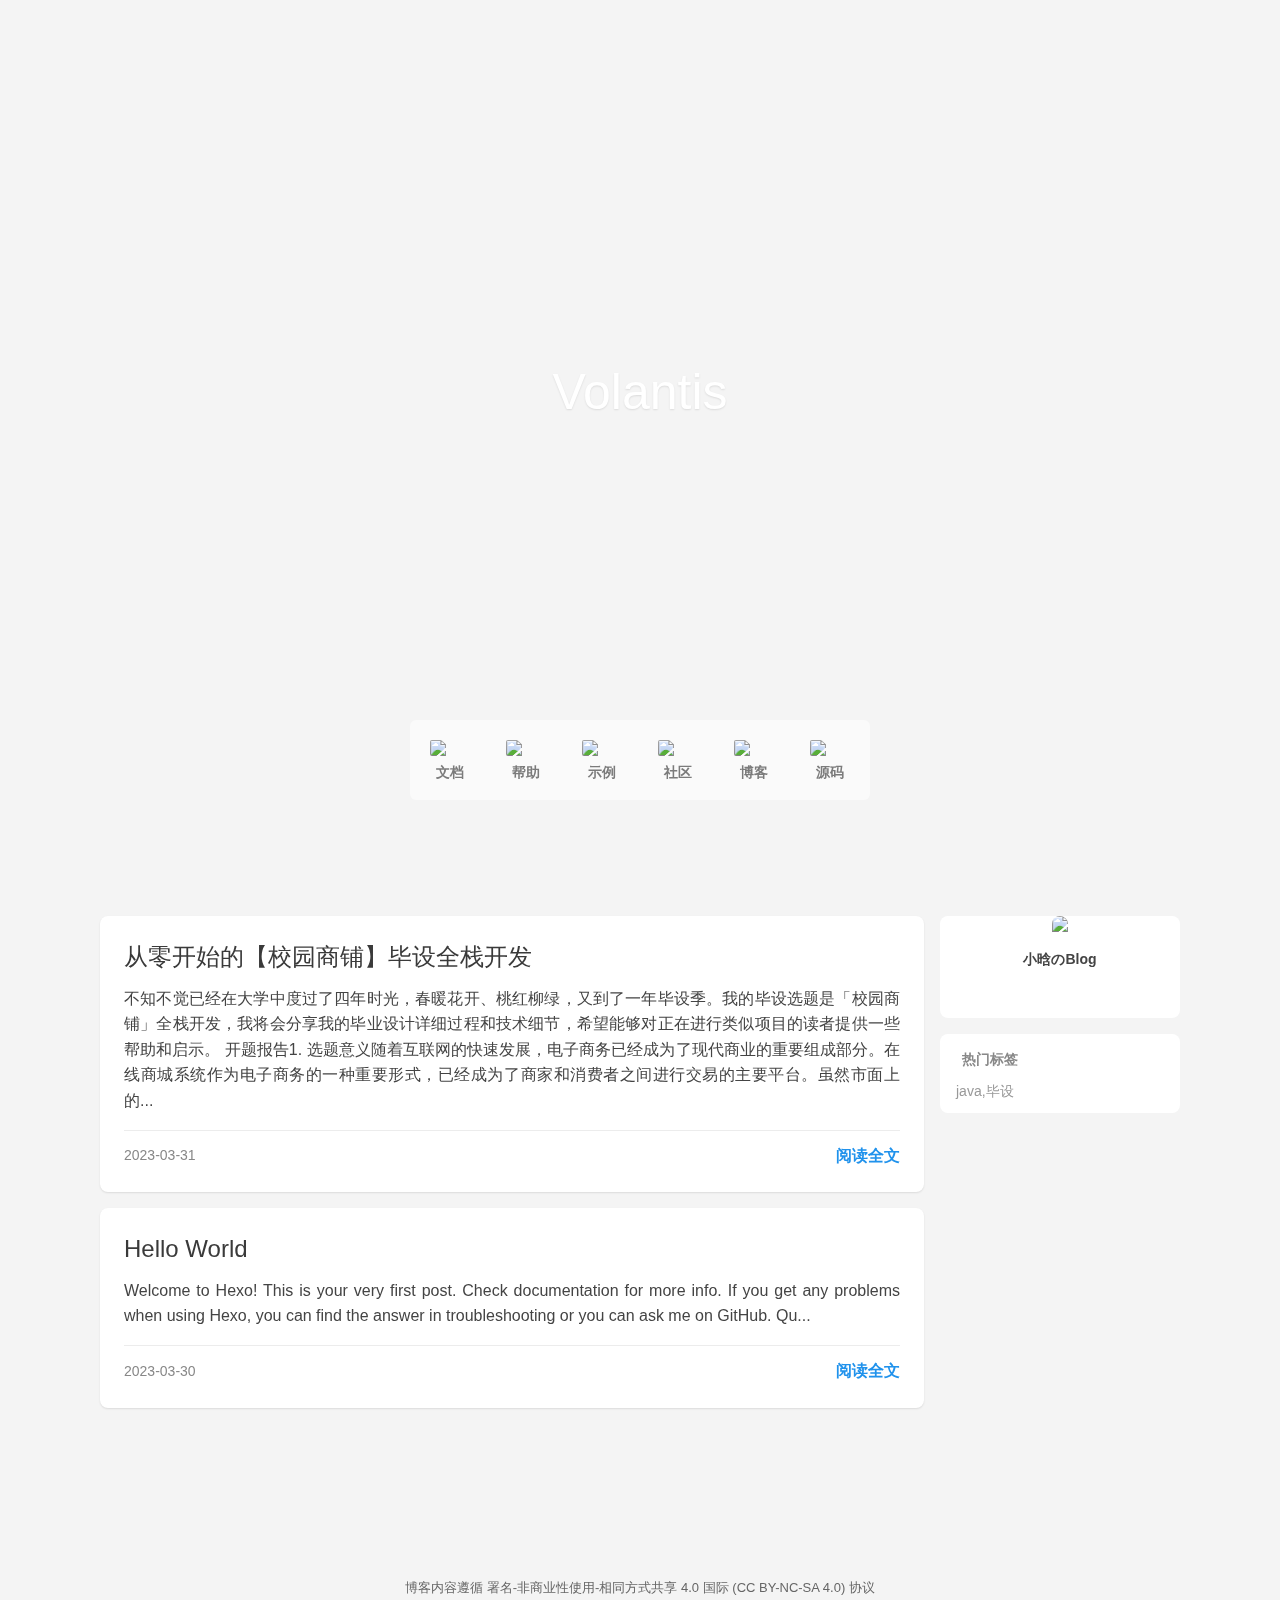
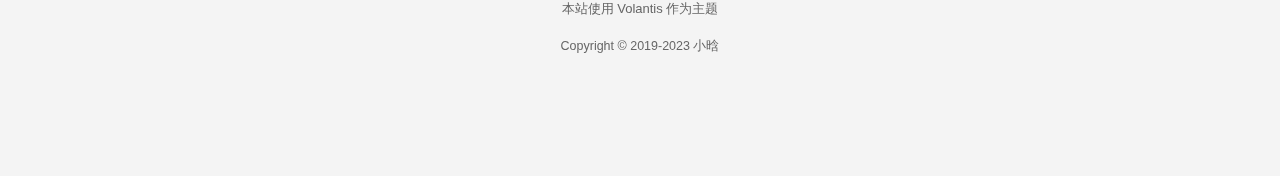
==== commit 6b996097: "Site updated: 2023-03-31 21:24:21" ====
--- a/index.html
+++ b/index.html
@@ -1,5 +1,5 @@
 <!DOCTYPE html>
-<html lang="en">
+<html lang="zh-CN,en,zh-TW,default">
     <head hexo-theme='https://github.com/volantis-x/hexo-theme-volantis/#5.7.7'>
   <meta name="generator" content="Hexo 6.3.0">
   <meta name="Volantis" content="5.7.7">
@@ -25,11 +25,13 @@
   <!-- Custom Files headBegin begin-->
   
   <!-- Custom Files headBegin end-->
+    <link rel="shortcut icon" type='image/x-icon' href="https://unpkg.com/volantis-static@0.0.1649552113628/media/org.volantis/blog/favicon/favicon-32x32.png">
   <link rel="preload" href="/css/style.css" as="style">
   <link rel="preload" href="https://unpkg.com/volantis-static@0.0.1654736714924/media/fonts/VarelaRound/VarelaRound-Regular.ttf" as="font" type="font/ttf" crossorigin="anonymous">
 <link rel="preload" href="https://unpkg.com/volantis-static@0.0.1654736714924/media/fonts/UbuntuMono/UbuntuMono-Regular.ttf" as="font" type="font/ttf" crossorigin="anonymous">
 
   <!-- feed -->
+      <link rel="alternate" href="/atom.xml" title="小晗のBlog" type="application/atom+xml">
   <!-- 页面元数据 -->
   <title>小晗のBlog</title>
   <meta name="keywords" content="IT,java,go,html">
@@ -40,7 +42,7 @@
 <meta property="og:url" content="https://ops-han.github.io/index.html">
 <meta property="og:site_name" content="小晗のBlog">
 <meta property="og:description" content="我的个人主页（博客），分享源于热爱，欢迎围观。">
-<meta property="og:locale" content="en_US">
+<meta property="og:locale" content="zh_CN">
 <meta property="og:image" content="https://unpkg.com/volantis-static@0.0.1654736714924/media/org.volantis/blog/favicon/android-chrome-192x192.png">
 <meta property="article:author" content="Guo hanzhe">
 <meta property="article:tag" content="IT,java,go,html">
@@ -1694,9 +1696,9 @@
 		'}'+
 	'</style>'+
     '<div class="kill-ie">'+
-        `<span class="kill-t"><b>Sorry, your browser cannot access this site</b></span><br/>`+
-        `<span class="kill-c">Microsoft has terminated support for Internet Explorer (IE) 10 and earlier versions in 2016. <br/>There are great security risks to continue using it. Please use contemporary mainstream browsers to access.</span><br/>`+
-        `<a target="_blank" rel="noopener" href="https://blogs.windows.com/windowsexperience/2021/05/19/the-future-of-internet-explorer-on-windows-10-is-in-microsoft-edge/"><strong>Learn more ></strong></a>`+
+        `<span class="kill-t"><b>抱歉，您的浏览器无法访问本站</b></span><br/>`+
+        `<span class="kill-c">微软已经于2016年终止了对 Internet Explorer (IE) 10 及更早版本的支持，<br/>继续使用存在极大的安全隐患，请使用当代主流的浏览器进行访问。</span><br/>`+
+        `<a target="_blank" rel="noopener" href="https://blogs.windows.com/windowsexperience/2021/05/19/the-future-of-internet-explorer-on-windows-10-is-in-microsoft-edge/"><strong>了解详情 ></strong></a>`+
     '</div>');
 </script>
 
@@ -1724,9 +1726,9 @@
 		}
 	</style>
     <div class="kill-noscript">
-        <span class="kill-t"><b>Sorry, your browser cannot access this site</b></span><br/>
-        <span class="kill-c">This page requires browser support (enable) JavaScript</span><br/>
-        <a target="_blank" rel="noopener" href="https://www.baidu.com/s?wd=启用JavaScript"><strong>Learn more ></strong></a>
+        <span class="kill-t"><b>抱歉，您的浏览器无法访问本站</b></span><br/>
+        <span class="kill-c">本页面需要浏览器支持（启用）JavaScript</span><br/>
+        <a target="_blank" rel="noopener" href="https://www.baidu.com/s?wd=启用JavaScript"><strong>了解详情 ></strong></a>
     </div>
 </noscript>
 
@@ -1741,7 +1743,7 @@
     debug: "env",
     cdn: {"js":{"app":"/js/app.js","parallax":"/js/plugins/parallax.js","rightMenu":"/js/plugins/rightMenu.js","rightMenus":"/js/plugins/rightMenus.js","sites":"/js/plugins/tags/sites.js","friends":"/js/plugins/tags/friends.js","contributors":"/js/plugins/tags/contributors.js","search":"/js/search/hexo.js"},"css":{"style":"/css/style.css"}},
     default: {"avatar":"https://unpkg.com/volantis-static@0.0.1654736714924/media/placeholder/avatar/round/3442075.svg","link":"https://unpkg.com/volantis-static@0.0.1654736714924/media/placeholder/link/8f277b4ee0ecd.svg","cover":"https://unpkg.com/volantis-static@0.0.1654736714924/media/placeholder/cover/76b86c0226ffd.svg","image":"https://unpkg.com/volantis-static@0.0.1654736714924/media/placeholder/image/2659360.svg"},
-    lastupdate: new Date(1680185709961),
+    lastupdate: new Date(1680269033349),
     sidebar: {
       for_page: ["blogger","category","tagcloud","donate"],
       for_post: ["toc"],
@@ -2165,7 +2167,7 @@
     <!-- Custom Files bodyBegin begin-->
     
     <!-- Custom Files bodyBegin end-->
-    <header itemscope itemtype="http://schema.org/WPHeader" id="l_header" class="l_header auto shadow floatable blur " style='opacity: 0' >
+    <header itemscope itemtype="http://schema.org/WPHeader" id="l_header" class="l_header auto shadow blur " style='opacity: 0' >
   <div class='container'>
   <div id='wrapper'>
     <div class='nav-sub'>
@@ -2445,6 +2447,8 @@
       <p class="title">Volantis</p>
     
     
+      <p class="subtitle"><div id="binft"></div></p>
+    
   </div>
   <div class='bottom'>
     <div class='menu navigation'>
@@ -2514,6 +2518,18 @@
     
       
         
+          
+        
+          
+        
+          
+        
+          
+        
+          
+        
+        
+          
         
           
         
@@ -2523,7 +2539,65 @@
       
         
           <div class='post-wrapper'>
-            <div class="post post-v3 white-box reveal shadow floatable blur"  itemscope itemtype="http://schema.org/Article" >
+            <div class="post post-v3 white-box reveal shadow floatable"  itemscope itemtype="http://schema.org/Article" >
+  <link itemprop="mainEntityOfPage" href="https://ops-han.github.io/2023/03/31/从零开始的【校园商铺】毕设全栈开发/">
+  <span hidden itemprop="publisher" itemscope itemtype="http://schema.org/Organization">
+    <meta itemprop="name" content="小晗のBlog">
+  </span>
+  <span hidden itemprop="post" itemscope itemtype="http://schema.org/Post">
+    <meta itemprop="name" content="小晗のBlog">
+    <meta itemprop="description" content="我的个人主页（博客），分享源于热爱，欢迎围观。">
+  </span>
+  
+  
+  
+    <span hidden>
+      <meta itemprop="image" content="https://unpkg.com/volantis-static@0.0.1654736714924/media/org.volantis/blog/favicon/android-chrome-192x192.png">
+    </span>
+  
+  
+    
+    <h2 class="article-title"  itemprop="name headline">
+      <a href="/2023/03/31/%E4%BB%8E%E9%9B%B6%E5%BC%80%E5%A7%8B%E7%9A%84%E3%80%90%E6%A0%A1%E5%9B%AD%E5%95%86%E9%93%BA%E3%80%91%E6%AF%95%E8%AE%BE%E5%85%A8%E6%A0%88%E5%BC%80%E5%8F%91/"  itemprop="url">
+        从零开始的【校园商铺】毕设全栈开发
+      </a>
+    </h2>
+  
+  <div class='md article-desc' itemprop="articleBody">
+    
+      
+        
+不知不觉已经在大学中度过了四年时光，春暖花开、桃红柳绿，又到了一年毕设季。我的毕设选题是「校园商铺」全栈开发，我将会分享我的毕业设计详细过程和技术细节，希望能够对正在进行类似项目的读者提供一些帮助和启示。
+
+开题报告1. 选题意义随着互联网的快速发展，电子商务已经成为了现代商业的重要组成部分。在线商城系统作为电子商务的一种重要形式，已经成为了商家和消费者之间进行交易的主要平台。虽然市面上的...
+      
+    
+  </div>
+  
+    <div class='meta-v3' line_style='solid'>
+      <div>
+        
+        <time itemprop="dateCreated datePublished" datetime="2023-03-31T21:21:08+08:00">2023-03-31</time>
+        
+      </div>
+      
+        <div>
+          <a class='readmore' href='/2023/03/31/%E4%BB%8E%E9%9B%B6%E5%BC%80%E5%A7%8B%E7%9A%84%E3%80%90%E6%A0%A1%E5%9B%AD%E5%95%86%E9%93%BA%E3%80%91%E6%AF%95%E8%AE%BE%E5%85%A8%E6%A0%88%E5%BC%80%E5%8F%91/' itemprop="url">
+            阅读全文
+          </a>
+        </div>
+      
+    </div>
+  
+
+</div>
+
+          </div>
+        
+      
+        
+          <div class='post-wrapper'>
+            <div class="post post-v3 white-box reveal shadow floatable"  itemscope itemtype="http://schema.org/Article" >
   <link itemprop="mainEntityOfPage" href="https://ops-han.github.io/2023/03/30/hello-world/">
   <span hidden itemprop="publisher" itemscope itemtype="http://schema.org/Organization">
     <meta itemprop="name" content="小晗のBlog">
@@ -2565,7 +2639,7 @@
       
         <div>
           <a class='readmore' href='/2023/03/30/hello-world/' itemprop="url">
-            Read More
+            阅读全文
           </a>
         </div>
       
@@ -2670,6 +2744,21 @@
     
     
       
+  
+  <section class="widget tagcloud desktop mobile pjax">
+    
+  <header>
+    
+      <a href='/blog/tags/'><i class="fa-solid fa-tags fa-fw" aria-hidden="true"></i><span class='name'>热门标签</span></a>
+    
+  </header>
+
+
+    <div class='content'>
+      <a href="/tags/java-%E6%AF%95%E8%AE%BE/" style="font-size: 14px; color: #999">java,毕设</a>
+    </div>
+  </section>
+
 
     
   
@@ -2758,35 +2847,58 @@
         <div class="social-wrapper" itemprop="about" itemscope itemtype="http://schema.org/Thing">
           
             
-          
-            
-          
+              <a href="/atom.xml"
+                class="social fas fa-rss flat-btn"
+                target="_blank"
+                rel="external nofollow noopener noreferrer" itemprop="url">
+                
+              </a>
+            
+          
+            
+              <a href="mailto:Memelody_han@outlook.com"
+                class="social fas fa-envelope flat-btn"
+                target="_blank"
+                rel="external nofollow noopener noreferrer" itemprop="url">
+                
+              </a>
+            
+          
+            
+              <a href="https://github.com/ops-han"
+                class="social fab fa-github flat-btn"
+                target="_blank"
+                rel="external nofollow noopener noreferrer" itemprop="url">
+                
+              </a>
+            
+          
+            
+              <a href="https://music.163.com/#/user/home?id=109216254"
+                class="social fas fa-headphones-alt flat-btn"
+                target="_blank"
+                rel="external nofollow noopener noreferrer" itemprop="url">
+                
+              </a>
             
           
         </div>
       
     
       
-        <div><p>Blog content follows the <a target="_blank" rel="noopener" href="https://creativecommons.org/licenses/by-nc-sa/4.0/deed.en">Attribution-NonCommercial-ShareAlike 4.0 International (CC BY-NC-SA 4.0) License</a></p>
+        <div><p>博客内容遵循 <a target="_blank" rel="noopener" href="https://creativecommons.org/licenses/by-nc-sa/4.0/deed.zh">署名-非商业性使用-相同方式共享 4.0 国际 (CC BY-NC-SA 4.0) 协议</a></p>
 </div>
       
     
       
-        
-          <div><p><span id="lc-sv">本站总访问量为 <span id='number'><i class="fa-solid fa-loader fa-spin fa-fw" aria-hidden="true"></i></span> 次</span> <span id="lc-uv">访客数为 <span id='number'><i class="fa-solid fa-loader fa-spin fa-fw" aria-hidden="true"></i></span> 人</span></p>
-</div>
-        
-      
-    
-      
-        Use
+        本站使用
         <a href="https://github.com/volantis-x/hexo-theme-volantis/#5.7.7" target="_blank" class="codename">Volantis</a>
-        as theme
+        作为主题
       
     
       
         <div class='copyright'>
-        <p><a href="/">Copyright © since 2017 XXX</a></p>
+        <p><a href="/">Copyright © 2019-2023 小晗</a></p>
 
         </div>
       
@@ -2936,7 +3048,7 @@
   function pjax_giscus() {
     const HEAD = check_giscus();
     if (!HEAD) return;
-    let cfg = Object.assign({"theme":{"light":"light","dark":"dark"}},pdata.commentConfig)
+    let cfg = Object.assign({"theme":{"light":"light","dark":"dark"},"repo":"ops-han/ops-han.github.io","repo-id":"R_kgDOJQkceg","category":"Announcements","category-id":"DIC_kwDOJQkces4CVatZ","mapping":"pathname","strict":"0","reactions-enabled":"1","emit-metadata":"0","input-position":"bottom","lang":"zh-CN","loading":"lazy","crossorigin":"anonymous"},pdata.commentConfig)
     const script = document.createElement('script');
     script.setAttribute('src', 'https://giscus.app/client.js');
     Object.keys(cfg).forEach(k=>{
@@ -3231,7 +3343,7 @@
 </script>
 
 
-  <script type="application/ld+json">[{"@context":"http://schema.org","@type":"Organization","name":"小晗のBlog","url":"https://ops-han.github.io/","logo":{"@type":"ImageObject","url":"https://unpkg.com/volantis-static@0.0.1654736714924/media/org.volantis/blog/favicon/android-chrome-192x192.png","width":192,"height":192}},{"@context":"http://schema.org","@type":"Person","name":"Guo hanzhe","image":{"@type":"ImageObject","url":"https://unpkg.com/volantis-static@0.0.1654736714924/media/org.volantis/blog/favicon/android-chrome-192x192.png"},"url":"https://ops-han.github.io/","sameAs":["https://github.com/volantis-x"],"description":"我的个人主页（博客），分享源于热爱，欢迎围观。"},{"@context":"http://schema.org","@type":"BreadcrumbList","itemListElement":[{"@type":"ListItem","position":1,"item":{"@id":"https://ops-han.github.io/","name":"小晗のBlog"}}]},{"@context":"http://schema.org","@type":"WebSite","name":"小晗のBlog","url":"https://ops-han.github.io/","keywords":"IT,java,go,html","description":"我的个人主页（博客），分享源于热爱，欢迎围观。","author":{"@type":"Person","name":"Guo hanzhe","image":{"@type":"ImageObject","url":"https://unpkg.com/volantis-static@0.0.1654736714924/media/org.volantis/blog/favicon/android-chrome-192x192.png"},"url":"https://ops-han.github.io/","description":"我的个人主页（博客），分享源于热爱，欢迎围观。"},"publisher":{"@type":"Organization","name":"小晗のBlog","url":"https://ops-han.github.io/","logo":{"@type":"ImageObject","url":"https://unpkg.com/volantis-static@0.0.1654736714924/media/org.volantis/blog/favicon/android-chrome-192x192.png","width":192,"height":192}},"potentialAction":{"@type":"SearchAction","name":"Site Search","target":{"@type":"EntryPoint","urlTemplate":"https://ops-han.github.io?s={search_term_string}"},"query-input":"required name=search_term_string"}},{"@context":"http://schema.org","@type":"BlogPosting","description":"我的个人主页（博客），分享源于热爱，欢迎围观。","inLanguage":"en","mainEntityOfPage":{"@type":"WebPage"},"author":{"@type":"Person","name":"Guo hanzhe","image":{"@type":"ImageObject","url":"https://unpkg.com/volantis-static@0.0.1654736714924/media/org.volantis/blog/favicon/android-chrome-192x192.png"},"url":"https://ops-han.github.io/"},"publisher":{"@type":"Organization","name":"小晗のBlog","logo":{"@type":"ImageObject","url":"https://unpkg.com/volantis-static@0.0.1654736714924/media/org.volantis/blog/favicon/android-chrome-192x192.png","width":192,"height":192}},"wordCount":0,"image":{"@type":"ImageObject","url":"https://unpkg.com/volantis-static@0.0.1654736714924/media/org.volantis/blog/favicon/android-chrome-192x192.png","width":192,"height":192}}]</script>
+  <script type="application/ld+json">[{"@context":"http://schema.org","@type":"Organization","name":"小晗のBlog","url":"https://ops-han.github.io/","logo":{"@type":"ImageObject","url":"https://unpkg.com/volantis-static@0.0.1654736714924/media/org.volantis/blog/favicon/android-chrome-192x192.png","width":192,"height":192}},{"@context":"http://schema.org","@type":"Person","name":"Guo hanzhe","image":{"@type":"ImageObject","url":"https://unpkg.com/volantis-static@0.0.1654736714924/media/org.volantis/blog/favicon/android-chrome-192x192.png"},"url":"https://ops-han.github.io/","sameAs":["https://github.com/volantis-x"],"description":"我的个人主页（博客），分享源于热爱，欢迎围观。"},{"@context":"http://schema.org","@type":"BreadcrumbList","itemListElement":[{"@type":"ListItem","position":1,"item":{"@id":"https://ops-han.github.io/","name":"小晗のBlog"}}]},{"@context":"http://schema.org","@type":"WebSite","name":"小晗のBlog","url":"https://ops-han.github.io/","keywords":"IT,java,go,html","description":"我的个人主页（博客），分享源于热爱，欢迎围观。","author":{"@type":"Person","name":"Guo hanzhe","image":{"@type":"ImageObject","url":"https://unpkg.com/volantis-static@0.0.1654736714924/media/org.volantis/blog/favicon/android-chrome-192x192.png"},"url":"https://ops-han.github.io/","description":"我的个人主页（博客），分享源于热爱，欢迎围观。"},"publisher":{"@type":"Organization","name":"小晗のBlog","url":"https://ops-han.github.io/","logo":{"@type":"ImageObject","url":"https://unpkg.com/volantis-static@0.0.1654736714924/media/org.volantis/blog/favicon/android-chrome-192x192.png","width":192,"height":192}},"potentialAction":{"@type":"SearchAction","name":"Site Search","target":{"@type":"EntryPoint","urlTemplate":"https://ops-han.github.io?s={search_term_string}"},"query-input":"required name=search_term_string"}},{"@context":"http://schema.org","@type":"BlogPosting","description":"我的个人主页（博客），分享源于热爱，欢迎围观。","inLanguage":["zh-CN","en","zh-TW","default"],"mainEntityOfPage":{"@type":"WebPage"},"author":{"@type":"Person","name":"Guo hanzhe","image":{"@type":"ImageObject","url":"https://unpkg.com/volantis-static@0.0.1654736714924/media/org.volantis/blog/favicon/android-chrome-192x192.png"},"url":"https://ops-han.github.io/"},"publisher":{"@type":"Organization","name":"小晗のBlog","logo":{"@type":"ImageObject","url":"https://unpkg.com/volantis-static@0.0.1654736714924/media/org.volantis/blog/favicon/android-chrome-192x192.png","width":192,"height":192}},"wordCount":0,"image":{"@type":"ImageObject","url":"https://unpkg.com/volantis-static@0.0.1654736714924/media/org.volantis/blog/favicon/android-chrome-192x192.png","width":192,"height":192}}]</script>
 
 
 
--- a/css/style.css
+++ b/css/style.css
@@ -6866,3 +6866,434 @@
 .iziToast-message {
   word-break: break-all !important;
 }
+p,
+input,
+pre>span,
+textarea {
+  cursor: url("https://unpkg.com/volantis-static@0.0.1654736714924/media/cursor/text.png"), text;
+}
+.fancybox-container .fancybox-stage,
+.fancybox__carousel .is-draggable {
+  cursor: url("https://unpkg.com/volantis-static@0.0.1654736714924/media/cursor/zoom-out.png"), zoom-out;
+}
+.fancybox a,
+.fancybox-can-zoomIn .fancybox-content,
+.fancybox__carousel .fancybox__slide.can-zoom_in .fancybox__content {
+  cursor: url("https://unpkg.com/volantis-static@0.0.1654736714924/media/cursor/zoom-in.png"), zoom-in;
+}
+span.btn>a:not([href]):hover,
+.fancybox-button[disabled],
+.fancybox-button[disabled]:hover,
+.gt-container .gt-btn.is--disable,
+span.not-select {
+  cursor: url("https://unpkg.com/volantis-static@0.0.1654736714924/media/cursor/circle.png"), not-allowed;
+}
+html,
+a:not([href]),
+a:not([href]) p,
+button[disabled],
+html input[disabled],
+.article .widget,
+#l_body .post section.meta .new-meta-box .new-meta-item .notlink,
+ul.list-v.rightmenu a,
+span.btn a:not([href]),
+div.tabs ul.nav-tabs li.tab.active a,
+kbd,
+.a > p,
+.not-select,
+.not-select p,
+.aplayer .aplayer-info .aplayer-music,
+.gt-container a.is--active,
+.iziToast,
+.iziToast p,
+.iframe,
+.embed-show,
+p > img,
+p > svg,
+.fix-cursor-default {
+  cursor: url("https://unpkg.com/volantis-static@0.0.1654736714924/media/cursor/left_ptr.png"), default;
+}
+a,
+psw,
+button,
+html input[type=button],
+input[type=reset],
+input[type=submit],
+table::-webkit-scrollbar-thumb,
+scrollbar::-webkit-scrollbar-thumb,
+#scroll-down,
+ul.list-v.rightmenu li.music a.nav.volume .aplayer-volume-bar,
+#u-search .modal .modal-header .btn-close,
+#u-search .modal .modal-footer .nav,
+article .checkbox input,
+details summary,
+.article a.link-card,
+div.tabs ul.nav-tabs li.tab a,
+.btn-copy,
+.fancybox-can-pan .fancybox-content,
+.fancybox-can-swipe .fancybox-content,
+.waves-effect,
+a.result.search-result-fix,
+.tag > p,
+.prev > p,
+.next > p,
+.author > p,
+.list-h > a > p,
+.category > a > p,
+.friend-right p,
+.v[data-class=v] a,
+.v[data-class=v] .vbtn,
+.v[data-class=v] .vicon,
+.v[data-class=v] .vcards .vcard .vhead .vnick,
+.v[data-class=v] .vcards .vcard .vh .vmeta .vat,
+.v[data-class=v] .vwrap .vemojis i,
+.v[data-class=v] .vcards .vcard .vcontent.expand,
+.aplayer .aplayer-pic,
+.aplayer .aplayer-info .aplayer-controller .aplayer-time .aplayer-icon,
+.aplayer .aplayer-info .aplayer-controller .aplayer-bar-wrap,
+.aplayer .aplayer-list ol li,
+.aplayer .aplayer-list ol li .aplayer-list-author,
+.aplayer .aplayer-list ol li .aplayer-list-index,
+.waves-button,
+.waves-button-input,
+.waves-button:hover,
+.waves-button:visited,
+.fancybox-button,
+.gt-container .gt-btn,
+.gt-container .gt-user-inner,
+.gt-container .gt-avatar-github,
+.gt-container .gt-popup .gt-action,
+.gt-container .gt-comment-like:hover,
+.gt-container .gt-comment-edit:hover,
+.gt-container .gt-comment-reply:hover,
+.tk-icon,
+.tk-avatar img,
+.tk-meta a,
+.tk-action-icon,
+.fancybox,
+.fix-cursor-pointer {
+  cursor: url("https://unpkg.com/volantis-static@0.0.1654736714924/media/cursor/pointer.png"), pointer;
+}
+.cur-default {
+  cursor: url("https://unpkg.com/volantis-static@0.0.1654736714924/media/cursor/left_ptr.png"), default !important;
+}
+.cur-pointer,
+.carousel__button,
+.fancybox__slide {
+  cursor: url("https://unpkg.com/volantis-static@0.0.1654736714924/media/cursor/pointer.png"), pointer !important;
+}
+.cur-not-allowed {
+  cursor: url("https://unpkg.com/volantis-static@0.0.1654736714924/media/cursor/circle.png"), not-allowed !important;
+}
+.cur-zoom-in,
+.fancybox__carousel .fancybox__slide.can-zoom_in .fancybox__content,
+.has-image[data-image-fit=contain].can-zoom_in .fancybox__image {
+  cursor: url("https://unpkg.com/volantis-static@0.0.1654736714924/media/cursor/zoom-in.png"), zoom-in !important;
+}
+.cur-zoom-out,
+.fancybox__carousel .is-draggable,
+.has-image[data-image-fit=contain].is-draggable .fancybox__image {
+  cursor: url("https://unpkg.com/volantis-static@0.0.1654736714924/media/cursor/zoom-out.png"), zoom-out !important;
+}
+.cur-text {
+  cursor: url("https://unpkg.com/volantis-static@0.0.1654736714924/media/cursor/text.png"), text !important;
+}
+.common_read {
+  z-index: auto !important;
+  opacity: 1 !important;
+  -webkit-opacity: 1 !important;
+  -moz-opacity: 1 !important;
+  overflow: visible !important;
+  transform: none !important;
+  -webkit-transform: none !important;
+  -khtml-transform: none !important;
+  -moz-transform: none !important;
+  -o-transform: none !important;
+  -ms-transform: none !important;
+  animation: none !important;
+  -webkit-animation: none !important;
+  -khtml-animation: none !important;
+  -moz-animation: none !important;
+  -o-animation: none !important;
+  -ms-animation: none !important;
+  position: relative !important;
+}
+.body-wrapper.common_read {
+  display: -webkit-box /* OLD - iOS 6-, Safari 3.1-6 */;
+  display: -moz-box /* OLD - Firefox 19- (buggy but mostly works) */;
+  display: block;
+}
+#safearea.common_read {
+  padding-bottom: 16px;
+}
+@media screen and (max-width: 900px) {
+  #safearea.common_read {
+    padding: 0;
+    margin: 0;
+  }
+}
+#l_body.common_read {
+  z-index: 2147483646 !important;
+}
+.read_cover {
+  min-height: 10px !important;
+}
+@media screen and (max-width: 900px) {
+  .read_cover {
+    min-height: 0 !important;
+  }
+}
+.common_read_bkg {
+  background-color: var(--color-read-bkg) !important;
+  opacity: 1 !important;
+  -webkit-opacity: 1 !important;
+  -moz-opacity: 1 !important;
+  display: -webkit-box /* OLD - iOS 6-, Safari 3.1-6 */;
+  display: -moz-box /* OLD - Firefox 19- (buggy but mostly works) */;
+  display: block !important;
+  position: fixed !important;
+  top: 0 !important;
+  left: 0 !important;
+  right: 0 !important;
+  bottom: 0 !important;
+  z-index: 2147483645 !important;
+  transition: opacity 1s cubic-bezier(0.23, 1, 0.32, 1) 0ms !important;
+  -webkit-transition: opacity 1s cubic-bezier(0.23, 1, 0.32, 1) 0ms !important;
+  -khtml-transition: opacity 1s cubic-bezier(0.23, 1, 0.32, 1) 0ms !important;
+  -moz-transition: opacity 1s cubic-bezier(0.23, 1, 0.32, 1) 0ms !important;
+  -o-transition: opacity 1s cubic-bezier(0.23, 1, 0.32, 1) 0ms !important;
+  -ms-transition: opacity 1s cubic-bezier(0.23, 1, 0.32, 1) 0ms !important;
+}
+.common_read_hide {
+  opacity: 0 !important;
+  -webkit-opacity: 0 !important;
+  -moz-opacity: 0 !important;
+  z-index: -2147483645 !important;
+}
+.common_read_main {
+  width: 840px !important;
+  padding: 0 !important;
+  margin: 0 auto;
+  float: initial !important;
+}
+@media screen and (max-width: 900px) {
+  .common_read_main {
+    width: auto !important;
+  }
+}
+.post_read {
+  background-color: var(--color-read-post) !important;
+  z-index: 2147483646 !important;
+  overflow: visible !important;
+  font-size: 1.15rem !important;
+  border-radius: 0 !important;
+  -webkit-border-radius: 0 !important;
+  box-shadow: 0 6px 12px 3px rgba(0,0,0,0.2);
+  -webkit-box-shadow: 0 6px 12px 3px rgba(0,0,0,0.2);
+}
+div#rightmenu-wrapper {
+  display: -webkit-box /* OLD - iOS 6-, Safari 3.1-6 */;
+  display: -moz-box /* OLD - Firefox 19- (buggy but mostly works) */;
+  display: none;
+  position: fixed;
+  z-index: 2147483648;
+  user-select: none;
+  -webkit-user-select: none;
+  -moz-user-select: none;
+  -ms-user-select: none;
+}
+ul.list-v.rightmenu {
+  display: -webkit-box /* OLD - iOS 6-, Safari 3.1-6 */;
+  display: -moz-box /* OLD - Firefox 19- (buggy but mostly works) */;
+  display: block;
+  max-width: 240px;
+  overflow: hidden;
+}
+ul.list-v.rightmenu.left {
+  right: 0;
+}
+ul.list-v.rightmenu.top {
+  bottom: 0;
+}
+ul.list-v.rightmenu a {
+  cursor: default;
+}
+ul.list-v.rightmenu a.vlts-menu {
+  text-overflow: ellipsis;
+  overflow: hidden;
+  line-height: 32px;
+  font-weight: normal;
+}
+ul.list-v.rightmenu >li>span {
+  transition: all 0.28s ease;
+  -webkit-transition: all 0.28s ease;
+  -khtml-transition: all 0.28s ease;
+  -moz-transition: all 0.28s ease;
+  -o-transition: all 0.28s ease;
+  -ms-transition: all 0.28s ease;
+  display: -webkit-box /* OLD - iOS 6-, Safari 3.1-6 */;
+  display: -moz-box /* OLD - Firefox 19- (buggy but mostly works) */;
+  display: block;
+  color: var(--color-list);
+  font-size: 0.875rem;
+  line-height: 36px;
+  padding: 0 20px 0 16px;
+  text-overflow: ellipsis;
+  margin: 0 4px;
+  border-radius: 4px;
+  -webkit-border-radius: 4px;
+}
+@media screen and (max-width: 1024px) {
+  ul.list-v.rightmenu >li>span {
+    line-height: 40px;
+  }
+}
+ul.list-v.rightmenu >li>span >i {
+  margin-right: 8px;
+}
+ul.list-v.rightmenu >li>span:active,
+ul.list-v.rightmenu >li>span.active {
+  color: var(--color-list-hl);
+}
+ul.list-v.rightmenu >li>span:hover {
+  color: var(--color-list-hl);
+  background: var(--color-site-bg);
+}
+ul.list-v.rightmenu li.navigation,
+ul.list-v.rightmenu li.music {
+  display: -webkit-box /* OLD - iOS 6-, Safari 3.1-6 */;
+  display: -moz-box /* OLD - Firefox 19- (buggy but mostly works) */;
+  display: -ms-flexbox /* TWEENER - IE 10 */;
+  display: -webkit-flex /* NEW - Chrome */;
+  display: flex /* NEW, Spec - Opera 12.1, Firefox 20+ */;
+  display: flex;
+  justify-content: space-between;
+  -webkit-justify-content: space-between;
+  -khtml-justify-content: space-between;
+  -moz-justify-content: space-between;
+  -o-justify-content: space-between;
+  -ms-justify-content: space-between;
+}
+ul.list-v.rightmenu li.navigation a.icon-only,
+ul.list-v.rightmenu li.music a.icon-only {
+  line-height: 0;
+  margin: 0;
+  padding: 0;
+  border-radius: 32px;
+  -webkit-border-radius: 32px;
+  overflow: hidden;
+  width: 32px;
+  height: 32px;
+}
+ul.list-v.rightmenu li.navigation a.nav i,
+ul.list-v.rightmenu li.music a.nav i {
+  margin: 0;
+  width: 32px;
+  line-height: 32px;
+}
+ul.list-v.rightmenu li.navigation a.nav:first-child,
+ul.list-v.rightmenu li.music a.nav:first-child {
+  margin-left: 10px;
+}
+ul.list-v.rightmenu li.navigation a.nav:last-child,
+ul.list-v.rightmenu li.music a.nav:last-child {
+  margin-right: 10px;
+}
+ul.list-v.rightmenu li.music.name {
+  display: -webkit-box /* OLD - iOS 6-, Safari 3.1-6 */;
+  display: -moz-box /* OLD - Firefox 19- (buggy but mostly works) */;
+  display: -ms-flexbox /* TWEENER - IE 10 */;
+  display: -webkit-flex /* NEW - Chrome */;
+  display: flex /* NEW, Spec - Opera 12.1, Firefox 20+ */;
+  display: flex;
+  -webkit-box-direction: normal;
+  -moz-box-direction: normal;
+  -webkit-box-orient: vertical;
+  -moz-box-orient: vertical;
+  -webkit-flex-direction: column;
+  -ms-flex-direction: column;
+  flex-direction: column;
+  align-items: center;
+}
+ul.list-v.rightmenu li.music.name p.nav.music-title {
+  color: #696969;
+  font-size: 0.875rem;
+  max-width: 128px;
+  margin: 0 20px;
+  overflow: hidden;
+}
+ul.list-v.rightmenu li.music.name p.nav.music-title:hover {
+  background: none;
+}
+ul.list-v.rightmenu li.music .nav.volume {
+  width: 100%;
+  padding: 0 8px;
+}
+ul.list-v.rightmenu li.music .nav.volume:hover {
+  background: transparent;
+}
+ul.list-v.rightmenu li.music .nav.volume .aplayer-volume-bar {
+  margin: 4px 0 8px;
+  position: relative;
+  height: 8px;
+  width: 100%;
+  background: #ededed;
+  border-radius: 32px;
+  -webkit-border-radius: 32px;
+  overflow: hidden;
+  cursor: pointer;
+  transition: all 0.28s ease;
+  -webkit-transition: all 0.28s ease;
+  -khtml-transition: all 0.28s ease;
+  -moz-transition: all 0.28s ease;
+  -o-transition: all 0.28s ease;
+  -ms-transition: all 0.28s ease;
+}
+ul.list-v.rightmenu li.music .nav.volume .aplayer-volume-bar i.left,
+ul.list-v.rightmenu li.music .nav.volume .aplayer-volume-bar i.right {
+  color: #696969;
+  position: absolute;
+  top: 0;
+  width: 28px;
+  line-height: 28px;
+  transition: all 0.28s ease;
+  -webkit-transition: all 0.28s ease;
+  -khtml-transition: all 0.28s ease;
+  -moz-transition: all 0.28s ease;
+  -o-transition: all 0.28s ease;
+  -ms-transition: all 0.28s ease;
+  opacity: 0;
+  -webkit-opacity: 0;
+  -moz-opacity: 0;
+  transform: scale(0.5) translateY(-18px);
+  -webkit-transform: scale(0.5) translateY(-18px);
+  -khtml-transform: scale(0.5) translateY(-18px);
+  -moz-transform: scale(0.5) translateY(-18px);
+  -o-transform: scale(0.5) translateY(-18px);
+  -ms-transform: scale(0.5) translateY(-18px);
+}
+ul.list-v.rightmenu li.music .nav.volume .aplayer-volume-bar i.left {
+  left: 0;
+}
+ul.list-v.rightmenu li.music .nav.volume .aplayer-volume-bar i.right {
+  right: 0;
+}
+ul.list-v.rightmenu li.music .nav.volume .aplayer-volume-bar:hover {
+  height: 28px;
+}
+ul.list-v.rightmenu li.music .nav.volume .aplayer-volume-bar:hover i {
+  opacity: 1;
+  -webkit-opacity: 1;
+  -moz-opacity: 1;
+  transform: scale(1) translateY(0);
+  -webkit-transform: scale(1) translateY(0);
+  -khtml-transform: scale(1) translateY(0);
+  -moz-transform: scale(1) translateY(0);
+  -o-transform: scale(1) translateY(0);
+  -ms-transform: scale(1) translateY(0);
+}
+ul.list-v.rightmenu li.music .nav.volume .aplayer-volume-bar .aplayer-volume {
+  background: #3dd9b6;
+  height: 100%;
+  width: 100%;
+}
--- a/css/style.css
+++ b/css/style.css
@@ -6866,3 +6866,434 @@
 .iziToast-message {
   word-break: break-all !important;
 }
+p,
+input,
+pre>span,
+textarea {
+  cursor: url("https://unpkg.com/volantis-static@0.0.1654736714924/media/cursor/text.png"), text;
+}
+.fancybox-container .fancybox-stage,
+.fancybox__carousel .is-draggable {
+  cursor: url("https://unpkg.com/volantis-static@0.0.1654736714924/media/cursor/zoom-out.png"), zoom-out;
+}
+.fancybox a,
+.fancybox-can-zoomIn .fancybox-content,
+.fancybox__carousel .fancybox__slide.can-zoom_in .fancybox__content {
+  cursor: url("https://unpkg.com/volantis-static@0.0.1654736714924/media/cursor/zoom-in.png"), zoom-in;
+}
+span.btn>a:not([href]):hover,
+.fancybox-button[disabled],
+.fancybox-button[disabled]:hover,
+.gt-container .gt-btn.is--disable,
+span.not-select {
+  cursor: url("https://unpkg.com/volantis-static@0.0.1654736714924/media/cursor/circle.png"), not-allowed;
+}
+html,
+a:not([href]),
+a:not([href]) p,
+button[disabled],
+html input[disabled],
+.article .widget,
+#l_body .post section.meta .new-meta-box .new-meta-item .notlink,
+ul.list-v.rightmenu a,
+span.btn a:not([href]),
+div.tabs ul.nav-tabs li.tab.active a,
+kbd,
+.a > p,
+.not-select,
+.not-select p,
+.aplayer .aplayer-info .aplayer-music,
+.gt-container a.is--active,
+.iziToast,
+.iziToast p,
+.iframe,
+.embed-show,
+p > img,
+p > svg,
+.fix-cursor-default {
+  cursor: url("https://unpkg.com/volantis-static@0.0.1654736714924/media/cursor/left_ptr.png"), default;
+}
+a,
+psw,
+button,
+html input[type=button],
+input[type=reset],
+input[type=submit],
+table::-webkit-scrollbar-thumb,
+scrollbar::-webkit-scrollbar-thumb,
+#scroll-down,
+ul.list-v.rightmenu li.music a.nav.volume .aplayer-volume-bar,
+#u-search .modal .modal-header .btn-close,
+#u-search .modal .modal-footer .nav,
+article .checkbox input,
+details summary,
+.article a.link-card,
+div.tabs ul.nav-tabs li.tab a,
+.btn-copy,
+.fancybox-can-pan .fancybox-content,
+.fancybox-can-swipe .fancybox-content,
+.waves-effect,
+a.result.search-result-fix,
+.tag > p,
+.prev > p,
+.next > p,
+.author > p,
+.list-h > a > p,
+.category > a > p,
+.friend-right p,
+.v[data-class=v] a,
+.v[data-class=v] .vbtn,
+.v[data-class=v] .vicon,
+.v[data-class=v] .vcards .vcard .vhead .vnick,
+.v[data-class=v] .vcards .vcard .vh .vmeta .vat,
+.v[data-class=v] .vwrap .vemojis i,
+.v[data-class=v] .vcards .vcard .vcontent.expand,
+.aplayer .aplayer-pic,
+.aplayer .aplayer-info .aplayer-controller .aplayer-time .aplayer-icon,
+.aplayer .aplayer-info .aplayer-controller .aplayer-bar-wrap,
+.aplayer .aplayer-list ol li,
+.aplayer .aplayer-list ol li .aplayer-list-author,
+.aplayer .aplayer-list ol li .aplayer-list-index,
+.waves-button,
+.waves-button-input,
+.waves-button:hover,
+.waves-button:visited,
+.fancybox-button,
+.gt-container .gt-btn,
+.gt-container .gt-user-inner,
+.gt-container .gt-avatar-github,
+.gt-container .gt-popup .gt-action,
+.gt-container .gt-comment-like:hover,
+.gt-container .gt-comment-edit:hover,
+.gt-container .gt-comment-reply:hover,
+.tk-icon,
+.tk-avatar img,
+.tk-meta a,
+.tk-action-icon,
+.fancybox,
+.fix-cursor-pointer {
+  cursor: url("https://unpkg.com/volantis-static@0.0.1654736714924/media/cursor/pointer.png"), pointer;
+}
+.cur-default {
+  cursor: url("https://unpkg.com/volantis-static@0.0.1654736714924/media/cursor/left_ptr.png"), default !important;
+}
+.cur-pointer,
+.carousel__button,
+.fancybox__slide {
+  cursor: url("https://unpkg.com/volantis-static@0.0.1654736714924/media/cursor/pointer.png"), pointer !important;
+}
+.cur-not-allowed {
+  cursor: url("https://unpkg.com/volantis-static@0.0.1654736714924/media/cursor/circle.png"), not-allowed !important;
+}
+.cur-zoom-in,
+.fancybox__carousel .fancybox__slide.can-zoom_in .fancybox__content,
+.has-image[data-image-fit=contain].can-zoom_in .fancybox__image {
+  cursor: url("https://unpkg.com/volantis-static@0.0.1654736714924/media/cursor/zoom-in.png"), zoom-in !important;
+}
+.cur-zoom-out,
+.fancybox__carousel .is-draggable,
+.has-image[data-image-fit=contain].is-draggable .fancybox__image {
+  cursor: url("https://unpkg.com/volantis-static@0.0.1654736714924/media/cursor/zoom-out.png"), zoom-out !important;
+}
+.cur-text {
+  cursor: url("https://unpkg.com/volantis-static@0.0.1654736714924/media/cursor/text.png"), text !important;
+}
+.common_read {
+  z-index: auto !important;
+  opacity: 1 !important;
+  -webkit-opacity: 1 !important;
+  -moz-opacity: 1 !important;
+  overflow: visible !important;
+  transform: none !important;
+  -webkit-transform: none !important;
+  -khtml-transform: none !important;
+  -moz-transform: none !important;
+  -o-transform: none !important;
+  -ms-transform: none !important;
+  animation: none !important;
+  -webkit-animation: none !important;
+  -khtml-animation: none !important;
+  -moz-animation: none !important;
+  -o-animation: none !important;
+  -ms-animation: none !important;
+  position: relative !important;
+}
+.body-wrapper.common_read {
+  display: -webkit-box /* OLD - iOS 6-, Safari 3.1-6 */;
+  display: -moz-box /* OLD - Firefox 19- (buggy but mostly works) */;
+  display: block;
+}
+#safearea.common_read {
+  padding-bottom: 16px;
+}
+@media screen and (max-width: 900px) {
+  #safearea.common_read {
+    padding: 0;
+    margin: 0;
+  }
+}
+#l_body.common_read {
+  z-index: 2147483646 !important;
+}
+.read_cover {
+  min-height: 10px !important;
+}
+@media screen and (max-width: 900px) {
+  .read_cover {
+    min-height: 0 !important;
+  }
+}
+.common_read_bkg {
+  background-color: var(--color-read-bkg) !important;
+  opacity: 1 !important;
+  -webkit-opacity: 1 !important;
+  -moz-opacity: 1 !important;
+  display: -webkit-box /* OLD - iOS 6-, Safari 3.1-6 */;
+  display: -moz-box /* OLD - Firefox 19- (buggy but mostly works) */;
+  display: block !important;
+  position: fixed !important;
+  top: 0 !important;
+  left: 0 !important;
+  right: 0 !important;
+  bottom: 0 !important;
+  z-index: 2147483645 !important;
+  transition: opacity 1s cubic-bezier(0.23, 1, 0.32, 1) 0ms !important;
+  -webkit-transition: opacity 1s cubic-bezier(0.23, 1, 0.32, 1) 0ms !important;
+  -khtml-transition: opacity 1s cubic-bezier(0.23, 1, 0.32, 1) 0ms !important;
+  -moz-transition: opacity 1s cubic-bezier(0.23, 1, 0.32, 1) 0ms !important;
+  -o-transition: opacity 1s cubic-bezier(0.23, 1, 0.32, 1) 0ms !important;
+  -ms-transition: opacity 1s cubic-bezier(0.23, 1, 0.32, 1) 0ms !important;
+}
+.common_read_hide {
+  opacity: 0 !important;
+  -webkit-opacity: 0 !important;
+  -moz-opacity: 0 !important;
+  z-index: -2147483645 !important;
+}
+.common_read_main {
+  width: 840px !important;
+  padding: 0 !important;
+  margin: 0 auto;
+  float: initial !important;
+}
+@media screen and (max-width: 900px) {
+  .common_read_main {
+    width: auto !important;
+  }
+}
+.post_read {
+  background-color: var(--color-read-post) !important;
+  z-index: 2147483646 !important;
+  overflow: visible !important;
+  font-size: 1.15rem !important;
+  border-radius: 0 !important;
+  -webkit-border-radius: 0 !important;
+  box-shadow: 0 6px 12px 3px rgba(0,0,0,0.2);
+  -webkit-box-shadow: 0 6px 12px 3px rgba(0,0,0,0.2);
+}
+div#rightmenu-wrapper {
+  display: -webkit-box /* OLD - iOS 6-, Safari 3.1-6 */;
+  display: -moz-box /* OLD - Firefox 19- (buggy but mostly works) */;
+  display: none;
+  position: fixed;
+  z-index: 2147483648;
+  user-select: none;
+  -webkit-user-select: none;
+  -moz-user-select: none;
+  -ms-user-select: none;
+}
+ul.list-v.rightmenu {
+  display: -webkit-box /* OLD - iOS 6-, Safari 3.1-6 */;
+  display: -moz-box /* OLD - Firefox 19- (buggy but mostly works) */;
+  display: block;
+  max-width: 240px;
+  overflow: hidden;
+}
+ul.list-v.rightmenu.left {
+  right: 0;
+}
+ul.list-v.rightmenu.top {
+  bottom: 0;
+}
+ul.list-v.rightmenu a {
+  cursor: default;
+}
+ul.list-v.rightmenu a.vlts-menu {
+  text-overflow: ellipsis;
+  overflow: hidden;
+  line-height: 32px;
+  font-weight: normal;
+}
+ul.list-v.rightmenu >li>span {
+  transition: all 0.28s ease;
+  -webkit-transition: all 0.28s ease;
+  -khtml-transition: all 0.28s ease;
+  -moz-transition: all 0.28s ease;
+  -o-transition: all 0.28s ease;
+  -ms-transition: all 0.28s ease;
+  display: -webkit-box /* OLD - iOS 6-, Safari 3.1-6 */;
+  display: -moz-box /* OLD - Firefox 19- (buggy but mostly works) */;
+  display: block;
+  color: var(--color-list);
+  font-size: 0.875rem;
+  line-height: 36px;
+  padding: 0 20px 0 16px;
+  text-overflow: ellipsis;
+  margin: 0 4px;
+  border-radius: 4px;
+  -webkit-border-radius: 4px;
+}
+@media screen and (max-width: 1024px) {
+  ul.list-v.rightmenu >li>span {
+    line-height: 40px;
+  }
+}
+ul.list-v.rightmenu >li>span >i {
+  margin-right: 8px;
+}
+ul.list-v.rightmenu >li>span:active,
+ul.list-v.rightmenu >li>span.active {
+  color: var(--color-list-hl);
+}
+ul.list-v.rightmenu >li>span:hover {
+  color: var(--color-list-hl);
+  background: var(--color-site-bg);
+}
+ul.list-v.rightmenu li.navigation,
+ul.list-v.rightmenu li.music {
+  display: -webkit-box /* OLD - iOS 6-, Safari 3.1-6 */;
+  display: -moz-box /* OLD - Firefox 19- (buggy but mostly works) */;
+  display: -ms-flexbox /* TWEENER - IE 10 */;
+  display: -webkit-flex /* NEW - Chrome */;
+  display: flex /* NEW, Spec - Opera 12.1, Firefox 20+ */;
+  display: flex;
+  justify-content: space-between;
+  -webkit-justify-content: space-between;
+  -khtml-justify-content: space-between;
+  -moz-justify-content: space-between;
+  -o-justify-content: space-between;
+  -ms-justify-content: space-between;
+}
+ul.list-v.rightmenu li.navigation a.icon-only,
+ul.list-v.rightmenu li.music a.icon-only {
+  line-height: 0;
+  margin: 0;
+  padding: 0;
+  border-radius: 32px;
+  -webkit-border-radius: 32px;
+  overflow: hidden;
+  width: 32px;
+  height: 32px;
+}
+ul.list-v.rightmenu li.navigation a.nav i,
+ul.list-v.rightmenu li.music a.nav i {
+  margin: 0;
+  width: 32px;
+  line-height: 32px;
+}
+ul.list-v.rightmenu li.navigation a.nav:first-child,
+ul.list-v.rightmenu li.music a.nav:first-child {
+  margin-left: 10px;
+}
+ul.list-v.rightmenu li.navigation a.nav:last-child,
+ul.list-v.rightmenu li.music a.nav:last-child {
+  margin-right: 10px;
+}
+ul.list-v.rightmenu li.music.name {
+  display: -webkit-box /* OLD - iOS 6-, Safari 3.1-6 */;
+  display: -moz-box /* OLD - Firefox 19- (buggy but mostly works) */;
+  display: -ms-flexbox /* TWEENER - IE 10 */;
+  display: -webkit-flex /* NEW - Chrome */;
+  display: flex /* NEW, Spec - Opera 12.1, Firefox 20+ */;
+  display: flex;
+  -webkit-box-direction: normal;
+  -moz-box-direction: normal;
+  -webkit-box-orient: vertical;
+  -moz-box-orient: vertical;
+  -webkit-flex-direction: column;
+  -ms-flex-direction: column;
+  flex-direction: column;
+  align-items: center;
+}
+ul.list-v.rightmenu li.music.name p.nav.music-title {
+  color: #696969;
+  font-size: 0.875rem;
+  max-width: 128px;
+  margin: 0 20px;
+  overflow: hidden;
+}
+ul.list-v.rightmenu li.music.name p.nav.music-title:hover {
+  background: none;
+}
+ul.list-v.rightmenu li.music .nav.volume {
+  width: 100%;
+  padding: 0 8px;
+}
+ul.list-v.rightmenu li.music .nav.volume:hover {
+  background: transparent;
+}
+ul.list-v.rightmenu li.music .nav.volume .aplayer-volume-bar {
+  margin: 4px 0 8px;
+  position: relative;
+  height: 8px;
+  width: 100%;
+  background: #ededed;
+  border-radius: 32px;
+  -webkit-border-radius: 32px;
+  overflow: hidden;
+  cursor: pointer;
+  transition: all 0.28s ease;
+  -webkit-transition: all 0.28s ease;
+  -khtml-transition: all 0.28s ease;
+  -moz-transition: all 0.28s ease;
+  -o-transition: all 0.28s ease;
+  -ms-transition: all 0.28s ease;
+}
+ul.list-v.rightmenu li.music .nav.volume .aplayer-volume-bar i.left,
+ul.list-v.rightmenu li.music .nav.volume .aplayer-volume-bar i.right {
+  color: #696969;
+  position: absolute;
+  top: 0;
+  width: 28px;
+  line-height: 28px;
+  transition: all 0.28s ease;
+  -webkit-transition: all 0.28s ease;
+  -khtml-transition: all 0.28s ease;
+  -moz-transition: all 0.28s ease;
+  -o-transition: all 0.28s ease;
+  -ms-transition: all 0.28s ease;
+  opacity: 0;
+  -webkit-opacity: 0;
+  -moz-opacity: 0;
+  transform: scale(0.5) translateY(-18px);
+  -webkit-transform: scale(0.5) translateY(-18px);
+  -khtml-transform: scale(0.5) translateY(-18px);
+  -moz-transform: scale(0.5) translateY(-18px);
+  -o-transform: scale(0.5) translateY(-18px);
+  -ms-transform: scale(0.5) translateY(-18px);
+}
+ul.list-v.rightmenu li.music .nav.volume .aplayer-volume-bar i.left {
+  left: 0;
+}
+ul.list-v.rightmenu li.music .nav.volume .aplayer-volume-bar i.right {
+  right: 0;
+}
+ul.list-v.rightmenu li.music .nav.volume .aplayer-volume-bar:hover {
+  height: 28px;
+}
+ul.list-v.rightmenu li.music .nav.volume .aplayer-volume-bar:hover i {
+  opacity: 1;
+  -webkit-opacity: 1;
+  -moz-opacity: 1;
+  transform: scale(1) translateY(0);
+  -webkit-transform: scale(1) translateY(0);
+  -khtml-transform: scale(1) translateY(0);
+  -moz-transform: scale(1) translateY(0);
+  -o-transform: scale(1) translateY(0);
+  -ms-transform: scale(1) translateY(0);
+}
+ul.list-v.rightmenu li.music .nav.volume .aplayer-volume-bar .aplayer-volume {
+  background: #3dd9b6;
+  height: 100%;
+  width: 100%;
+}
--- a/css/style.css
+++ b/css/style.css
@@ -6866,3 +6866,434 @@
 .iziToast-message {
   word-break: break-all !important;
 }
+p,
+input,
+pre>span,
+textarea {
+  cursor: url("https://unpkg.com/volantis-static@0.0.1654736714924/media/cursor/text.png"), text;
+}
+.fancybox-container .fancybox-stage,
+.fancybox__carousel .is-draggable {
+  cursor: url("https://unpkg.com/volantis-static@0.0.1654736714924/media/cursor/zoom-out.png"), zoom-out;
+}
+.fancybox a,
+.fancybox-can-zoomIn .fancybox-content,
+.fancybox__carousel .fancybox__slide.can-zoom_in .fancybox__content {
+  cursor: url("https://unpkg.com/volantis-static@0.0.1654736714924/media/cursor/zoom-in.png"), zoom-in;
+}
+span.btn>a:not([href]):hover,
+.fancybox-button[disabled],
+.fancybox-button[disabled]:hover,
+.gt-container .gt-btn.is--disable,
+span.not-select {
+  cursor: url("https://unpkg.com/volantis-static@0.0.1654736714924/media/cursor/circle.png"), not-allowed;
+}
+html,
+a:not([href]),
+a:not([href]) p,
+button[disabled],
+html input[disabled],
+.article .widget,
+#l_body .post section.meta .new-meta-box .new-meta-item .notlink,
+ul.list-v.rightmenu a,
+span.btn a:not([href]),
+div.tabs ul.nav-tabs li.tab.active a,
+kbd,
+.a > p,
+.not-select,
+.not-select p,
+.aplayer .aplayer-info .aplayer-music,
+.gt-container a.is--active,
+.iziToast,
+.iziToast p,
+.iframe,
+.embed-show,
+p > img,
+p > svg,
+.fix-cursor-default {
+  cursor: url("https://unpkg.com/volantis-static@0.0.1654736714924/media/cursor/left_ptr.png"), default;
+}
+a,
+psw,
+button,
+html input[type=button],
+input[type=reset],
+input[type=submit],
+table::-webkit-scrollbar-thumb,
+scrollbar::-webkit-scrollbar-thumb,
+#scroll-down,
+ul.list-v.rightmenu li.music a.nav.volume .aplayer-volume-bar,
+#u-search .modal .modal-header .btn-close,
+#u-search .modal .modal-footer .nav,
+article .checkbox input,
+details summary,
+.article a.link-card,
+div.tabs ul.nav-tabs li.tab a,
+.btn-copy,
+.fancybox-can-pan .fancybox-content,
+.fancybox-can-swipe .fancybox-content,
+.waves-effect,
+a.result.search-result-fix,
+.tag > p,
+.prev > p,
+.next > p,
+.author > p,
+.list-h > a > p,
+.category > a > p,
+.friend-right p,
+.v[data-class=v] a,
+.v[data-class=v] .vbtn,
+.v[data-class=v] .vicon,
+.v[data-class=v] .vcards .vcard .vhead .vnick,
+.v[data-class=v] .vcards .vcard .vh .vmeta .vat,
+.v[data-class=v] .vwrap .vemojis i,
+.v[data-class=v] .vcards .vcard .vcontent.expand,
+.aplayer .aplayer-pic,
+.aplayer .aplayer-info .aplayer-controller .aplayer-time .aplayer-icon,
+.aplayer .aplayer-info .aplayer-controller .aplayer-bar-wrap,
+.aplayer .aplayer-list ol li,
+.aplayer .aplayer-list ol li .aplayer-list-author,
+.aplayer .aplayer-list ol li .aplayer-list-index,
+.waves-button,
+.waves-button-input,
+.waves-button:hover,
+.waves-button:visited,
+.fancybox-button,
+.gt-container .gt-btn,
+.gt-container .gt-user-inner,
+.gt-container .gt-avatar-github,
+.gt-container .gt-popup .gt-action,
+.gt-container .gt-comment-like:hover,
+.gt-container .gt-comment-edit:hover,
+.gt-container .gt-comment-reply:hover,
+.tk-icon,
+.tk-avatar img,
+.tk-meta a,
+.tk-action-icon,
+.fancybox,
+.fix-cursor-pointer {
+  cursor: url("https://unpkg.com/volantis-static@0.0.1654736714924/media/cursor/pointer.png"), pointer;
+}
+.cur-default {
+  cursor: url("https://unpkg.com/volantis-static@0.0.1654736714924/media/cursor/left_ptr.png"), default !important;
+}
+.cur-pointer,
+.carousel__button,
+.fancybox__slide {
+  cursor: url("https://unpkg.com/volantis-static@0.0.1654736714924/media/cursor/pointer.png"), pointer !important;
+}
+.cur-not-allowed {
+  cursor: url("https://unpkg.com/volantis-static@0.0.1654736714924/media/cursor/circle.png"), not-allowed !important;
+}
+.cur-zoom-in,
+.fancybox__carousel .fancybox__slide.can-zoom_in .fancybox__content,
+.has-image[data-image-fit=contain].can-zoom_in .fancybox__image {
+  cursor: url("https://unpkg.com/volantis-static@0.0.1654736714924/media/cursor/zoom-in.png"), zoom-in !important;
+}
+.cur-zoom-out,
+.fancybox__carousel .is-draggable,
+.has-image[data-image-fit=contain].is-draggable .fancybox__image {
+  cursor: url("https://unpkg.com/volantis-static@0.0.1654736714924/media/cursor/zoom-out.png"), zoom-out !important;
+}
+.cur-text {
+  cursor: url("https://unpkg.com/volantis-static@0.0.1654736714924/media/cursor/text.png"), text !important;
+}
+.common_read {
+  z-index: auto !important;
+  opacity: 1 !important;
+  -webkit-opacity: 1 !important;
+  -moz-opacity: 1 !important;
+  overflow: visible !important;
+  transform: none !important;
+  -webkit-transform: none !important;
+  -khtml-transform: none !important;
+  -moz-transform: none !important;
+  -o-transform: none !important;
+  -ms-transform: none !important;
+  animation: none !important;
+  -webkit-animation: none !important;
+  -khtml-animation: none !important;
+  -moz-animation: none !important;
+  -o-animation: none !important;
+  -ms-animation: none !important;
+  position: relative !important;
+}
+.body-wrapper.common_read {
+  display: -webkit-box /* OLD - iOS 6-, Safari 3.1-6 */;
+  display: -moz-box /* OLD - Firefox 19- (buggy but mostly works) */;
+  display: block;
+}
+#safearea.common_read {
+  padding-bottom: 16px;
+}
+@media screen and (max-width: 900px) {
+  #safearea.common_read {
+    padding: 0;
+    margin: 0;
+  }
+}
+#l_body.common_read {
+  z-index: 2147483646 !important;
+}
+.read_cover {
+  min-height: 10px !important;
+}
+@media screen and (max-width: 900px) {
+  .read_cover {
+    min-height: 0 !important;
+  }
+}
+.common_read_bkg {
+  background-color: var(--color-read-bkg) !important;
+  opacity: 1 !important;
+  -webkit-opacity: 1 !important;
+  -moz-opacity: 1 !important;
+  display: -webkit-box /* OLD - iOS 6-, Safari 3.1-6 */;
+  display: -moz-box /* OLD - Firefox 19- (buggy but mostly works) */;
+  display: block !important;
+  position: fixed !important;
+  top: 0 !important;
+  left: 0 !important;
+  right: 0 !important;
+  bottom: 0 !important;
+  z-index: 2147483645 !important;
+  transition: opacity 1s cubic-bezier(0.23, 1, 0.32, 1) 0ms !important;
+  -webkit-transition: opacity 1s cubic-bezier(0.23, 1, 0.32, 1) 0ms !important;
+  -khtml-transition: opacity 1s cubic-bezier(0.23, 1, 0.32, 1) 0ms !important;
+  -moz-transition: opacity 1s cubic-bezier(0.23, 1, 0.32, 1) 0ms !important;
+  -o-transition: opacity 1s cubic-bezier(0.23, 1, 0.32, 1) 0ms !important;
+  -ms-transition: opacity 1s cubic-bezier(0.23, 1, 0.32, 1) 0ms !important;
+}
+.common_read_hide {
+  opacity: 0 !important;
+  -webkit-opacity: 0 !important;
+  -moz-opacity: 0 !important;
+  z-index: -2147483645 !important;
+}
+.common_read_main {
+  width: 840px !important;
+  padding: 0 !important;
+  margin: 0 auto;
+  float: initial !important;
+}
+@media screen and (max-width: 900px) {
+  .common_read_main {
+    width: auto !important;
+  }
+}
+.post_read {
+  background-color: var(--color-read-post) !important;
+  z-index: 2147483646 !important;
+  overflow: visible !important;
+  font-size: 1.15rem !important;
+  border-radius: 0 !important;
+  -webkit-border-radius: 0 !important;
+  box-shadow: 0 6px 12px 3px rgba(0,0,0,0.2);
+  -webkit-box-shadow: 0 6px 12px 3px rgba(0,0,0,0.2);
+}
+div#rightmenu-wrapper {
+  display: -webkit-box /* OLD - iOS 6-, Safari 3.1-6 */;
+  display: -moz-box /* OLD - Firefox 19- (buggy but mostly works) */;
+  display: none;
+  position: fixed;
+  z-index: 2147483648;
+  user-select: none;
+  -webkit-user-select: none;
+  -moz-user-select: none;
+  -ms-user-select: none;
+}
+ul.list-v.rightmenu {
+  display: -webkit-box /* OLD - iOS 6-, Safari 3.1-6 */;
+  display: -moz-box /* OLD - Firefox 19- (buggy but mostly works) */;
+  display: block;
+  max-width: 240px;
+  overflow: hidden;
+}
+ul.list-v.rightmenu.left {
+  right: 0;
+}
+ul.list-v.rightmenu.top {
+  bottom: 0;
+}
+ul.list-v.rightmenu a {
+  cursor: default;
+}
+ul.list-v.rightmenu a.vlts-menu {
+  text-overflow: ellipsis;
+  overflow: hidden;
+  line-height: 32px;
+  font-weight: normal;
+}
+ul.list-v.rightmenu >li>span {
+  transition: all 0.28s ease;
+  -webkit-transition: all 0.28s ease;
+  -khtml-transition: all 0.28s ease;
+  -moz-transition: all 0.28s ease;
+  -o-transition: all 0.28s ease;
+  -ms-transition: all 0.28s ease;
+  display: -webkit-box /* OLD - iOS 6-, Safari 3.1-6 */;
+  display: -moz-box /* OLD - Firefox 19- (buggy but mostly works) */;
+  display: block;
+  color: var(--color-list);
+  font-size: 0.875rem;
+  line-height: 36px;
+  padding: 0 20px 0 16px;
+  text-overflow: ellipsis;
+  margin: 0 4px;
+  border-radius: 4px;
+  -webkit-border-radius: 4px;
+}
+@media screen and (max-width: 1024px) {
+  ul.list-v.rightmenu >li>span {
+    line-height: 40px;
+  }
+}
+ul.list-v.rightmenu >li>span >i {
+  margin-right: 8px;
+}
+ul.list-v.rightmenu >li>span:active,
+ul.list-v.rightmenu >li>span.active {
+  color: var(--color-list-hl);
+}
+ul.list-v.rightmenu >li>span:hover {
+  color: var(--color-list-hl);
+  background: var(--color-site-bg);
+}
+ul.list-v.rightmenu li.navigation,
+ul.list-v.rightmenu li.music {
+  display: -webkit-box /* OLD - iOS 6-, Safari 3.1-6 */;
+  display: -moz-box /* OLD - Firefox 19- (buggy but mostly works) */;
+  display: -ms-flexbox /* TWEENER - IE 10 */;
+  display: -webkit-flex /* NEW - Chrome */;
+  display: flex /* NEW, Spec - Opera 12.1, Firefox 20+ */;
+  display: flex;
+  justify-content: space-between;
+  -webkit-justify-content: space-between;
+  -khtml-justify-content: space-between;
+  -moz-justify-content: space-between;
+  -o-justify-content: space-between;
+  -ms-justify-content: space-between;
+}
+ul.list-v.rightmenu li.navigation a.icon-only,
+ul.list-v.rightmenu li.music a.icon-only {
+  line-height: 0;
+  margin: 0;
+  padding: 0;
+  border-radius: 32px;
+  -webkit-border-radius: 32px;
+  overflow: hidden;
+  width: 32px;
+  height: 32px;
+}
+ul.list-v.rightmenu li.navigation a.nav i,
+ul.list-v.rightmenu li.music a.nav i {
+  margin: 0;
+  width: 32px;
+  line-height: 32px;
+}
+ul.list-v.rightmenu li.navigation a.nav:first-child,
+ul.list-v.rightmenu li.music a.nav:first-child {
+  margin-left: 10px;
+}
+ul.list-v.rightmenu li.navigation a.nav:last-child,
+ul.list-v.rightmenu li.music a.nav:last-child {
+  margin-right: 10px;
+}
+ul.list-v.rightmenu li.music.name {
+  display: -webkit-box /* OLD - iOS 6-, Safari 3.1-6 */;
+  display: -moz-box /* OLD - Firefox 19- (buggy but mostly works) */;
+  display: -ms-flexbox /* TWEENER - IE 10 */;
+  display: -webkit-flex /* NEW - Chrome */;
+  display: flex /* NEW, Spec - Opera 12.1, Firefox 20+ */;
+  display: flex;
+  -webkit-box-direction: normal;
+  -moz-box-direction: normal;
+  -webkit-box-orient: vertical;
+  -moz-box-orient: vertical;
+  -webkit-flex-direction: column;
+  -ms-flex-direction: column;
+  flex-direction: column;
+  align-items: center;
+}
+ul.list-v.rightmenu li.music.name p.nav.music-title {
+  color: #696969;
+  font-size: 0.875rem;
+  max-width: 128px;
+  margin: 0 20px;
+  overflow: hidden;
+}
+ul.list-v.rightmenu li.music.name p.nav.music-title:hover {
+  background: none;
+}
+ul.list-v.rightmenu li.music .nav.volume {
+  width: 100%;
+  padding: 0 8px;
+}
+ul.list-v.rightmenu li.music .nav.volume:hover {
+  background: transparent;
+}
+ul.list-v.rightmenu li.music .nav.volume .aplayer-volume-bar {
+  margin: 4px 0 8px;
+  position: relative;
+  height: 8px;
+  width: 100%;
+  background: #ededed;
+  border-radius: 32px;
+  -webkit-border-radius: 32px;
+  overflow: hidden;
+  cursor: pointer;
+  transition: all 0.28s ease;
+  -webkit-transition: all 0.28s ease;
+  -khtml-transition: all 0.28s ease;
+  -moz-transition: all 0.28s ease;
+  -o-transition: all 0.28s ease;
+  -ms-transition: all 0.28s ease;
+}
+ul.list-v.rightmenu li.music .nav.volume .aplayer-volume-bar i.left,
+ul.list-v.rightmenu li.music .nav.volume .aplayer-volume-bar i.right {
+  color: #696969;
+  position: absolute;
+  top: 0;
+  width: 28px;
+  line-height: 28px;
+  transition: all 0.28s ease;
+  -webkit-transition: all 0.28s ease;
+  -khtml-transition: all 0.28s ease;
+  -moz-transition: all 0.28s ease;
+  -o-transition: all 0.28s ease;
+  -ms-transition: all 0.28s ease;
+  opacity: 0;
+  -webkit-opacity: 0;
+  -moz-opacity: 0;
+  transform: scale(0.5) translateY(-18px);
+  -webkit-transform: scale(0.5) translateY(-18px);
+  -khtml-transform: scale(0.5) translateY(-18px);
+  -moz-transform: scale(0.5) translateY(-18px);
+  -o-transform: scale(0.5) translateY(-18px);
+  -ms-transform: scale(0.5) translateY(-18px);
+}
+ul.list-v.rightmenu li.music .nav.volume .aplayer-volume-bar i.left {
+  left: 0;
+}
+ul.list-v.rightmenu li.music .nav.volume .aplayer-volume-bar i.right {
+  right: 0;
+}
+ul.list-v.rightmenu li.music .nav.volume .aplayer-volume-bar:hover {
+  height: 28px;
+}
+ul.list-v.rightmenu li.music .nav.volume .aplayer-volume-bar:hover i {
+  opacity: 1;
+  -webkit-opacity: 1;
+  -moz-opacity: 1;
+  transform: scale(1) translateY(0);
+  -webkit-transform: scale(1) translateY(0);
+  -khtml-transform: scale(1) translateY(0);
+  -moz-transform: scale(1) translateY(0);
+  -o-transform: scale(1) translateY(0);
+  -ms-transform: scale(1) translateY(0);
+}
+ul.list-v.rightmenu li.music .nav.volume .aplayer-volume-bar .aplayer-volume {
+  background: #3dd9b6;
+  height: 100%;
+  width: 100%;
+}
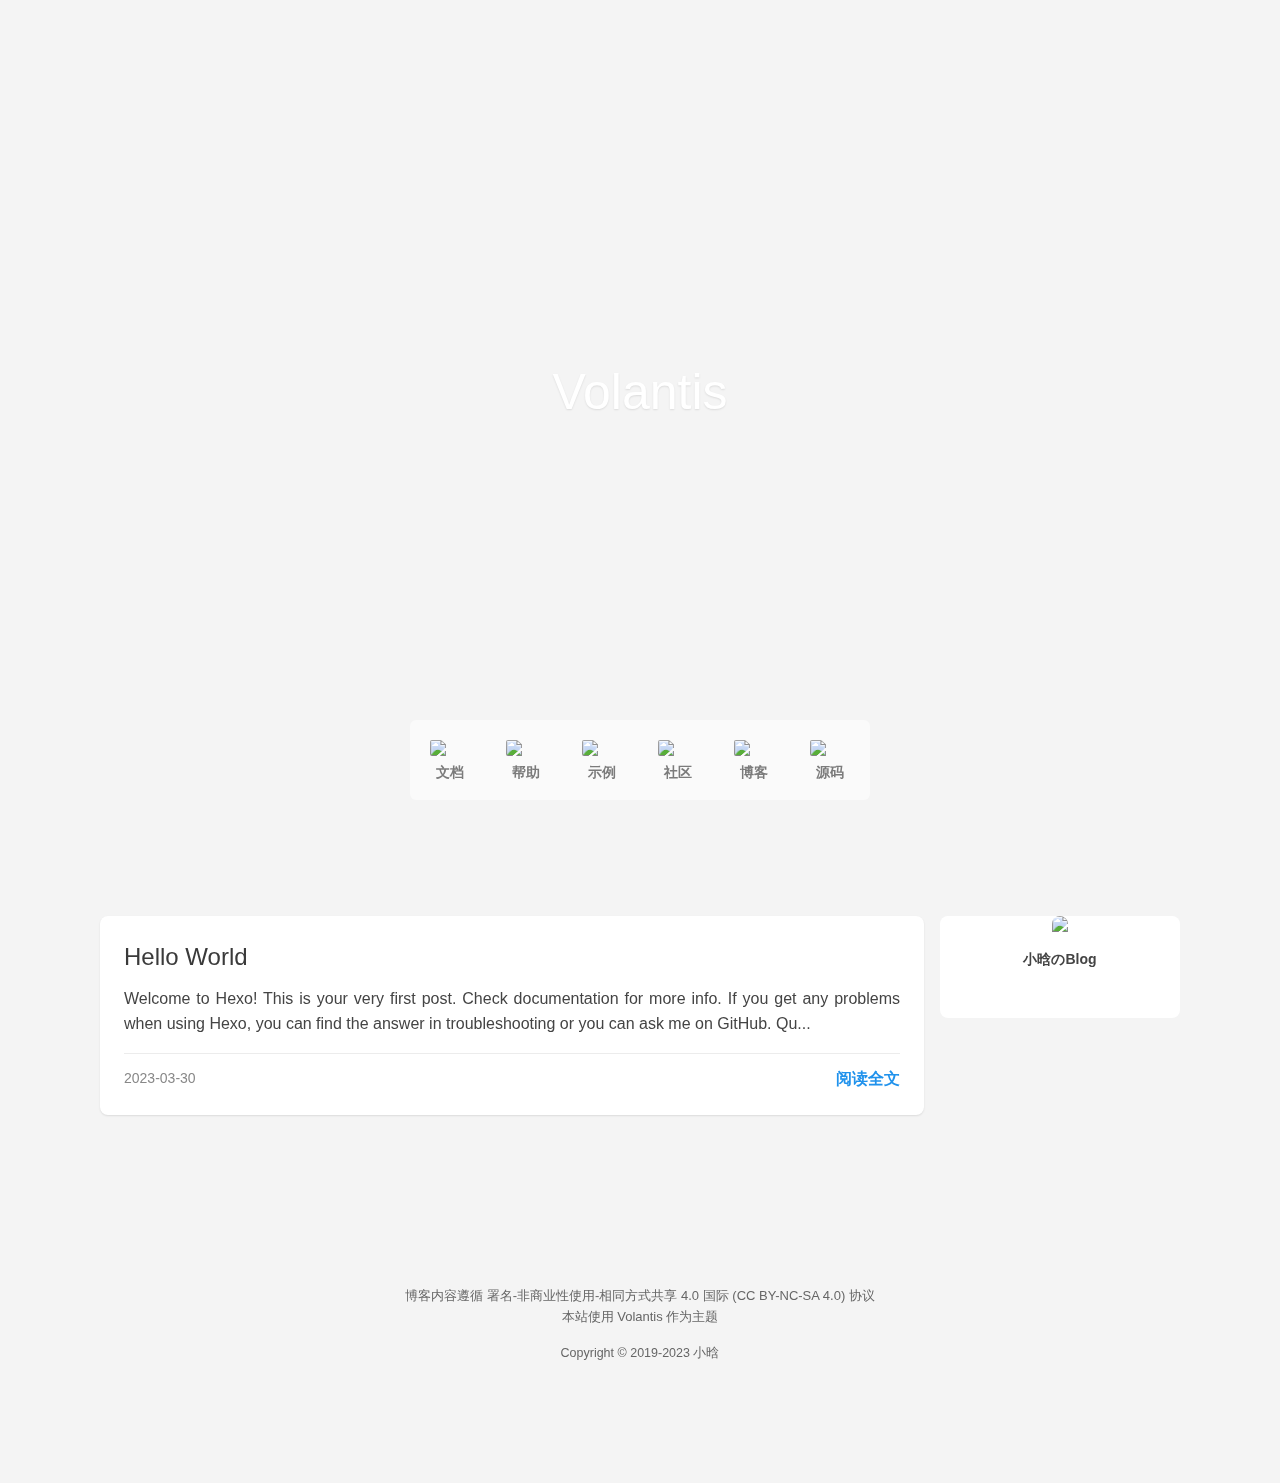
==== commit ec5ab762: "Site updated: 2023-04-05 11:01:26" ====
--- a/index.html
+++ b/index.html
@@ -1743,7 +1743,7 @@
     debug: "env",
     cdn: {"js":{"app":"/js/app.js","parallax":"/js/plugins/parallax.js","rightMenu":"/js/plugins/rightMenu.js","rightMenus":"/js/plugins/rightMenus.js","sites":"/js/plugins/tags/sites.js","friends":"/js/plugins/tags/friends.js","contributors":"/js/plugins/tags/contributors.js","search":"/js/search/hexo.js"},"css":{"style":"/css/style.css"}},
     default: {"avatar":"https://unpkg.com/volantis-static@0.0.1654736714924/media/placeholder/avatar/round/3442075.svg","link":"https://unpkg.com/volantis-static@0.0.1654736714924/media/placeholder/link/8f277b4ee0ecd.svg","cover":"https://unpkg.com/volantis-static@0.0.1654736714924/media/placeholder/cover/76b86c0226ffd.svg","image":"https://unpkg.com/volantis-static@0.0.1654736714924/media/placeholder/image/2659360.svg"},
-    lastupdate: new Date(1680269033349),
+    lastupdate: new Date(1680663684979),
     sidebar: {
       for_page: ["blogger","category","tagcloud","donate"],
       for_post: ["toc"],
@@ -2531,69 +2531,9 @@
         
           
         
-          
-        
       
     
     
-      
-        
-          <div class='post-wrapper'>
-            <div class="post post-v3 white-box reveal shadow floatable"  itemscope itemtype="http://schema.org/Article" >
-  <link itemprop="mainEntityOfPage" href="https://ops-han.github.io/2023/03/31/从零开始的【校园商铺】毕设全栈开发/">
-  <span hidden itemprop="publisher" itemscope itemtype="http://schema.org/Organization">
-    <meta itemprop="name" content="小晗のBlog">
-  </span>
-  <span hidden itemprop="post" itemscope itemtype="http://schema.org/Post">
-    <meta itemprop="name" content="小晗のBlog">
-    <meta itemprop="description" content="我的个人主页（博客），分享源于热爱，欢迎围观。">
-  </span>
-  
-  
-  
-    <span hidden>
-      <meta itemprop="image" content="https://unpkg.com/volantis-static@0.0.1654736714924/media/org.volantis/blog/favicon/android-chrome-192x192.png">
-    </span>
-  
-  
-    
-    <h2 class="article-title"  itemprop="name headline">
-      <a href="/2023/03/31/%E4%BB%8E%E9%9B%B6%E5%BC%80%E5%A7%8B%E7%9A%84%E3%80%90%E6%A0%A1%E5%9B%AD%E5%95%86%E9%93%BA%E3%80%91%E6%AF%95%E8%AE%BE%E5%85%A8%E6%A0%88%E5%BC%80%E5%8F%91/"  itemprop="url">
-        从零开始的【校园商铺】毕设全栈开发
-      </a>
-    </h2>
-  
-  <div class='md article-desc' itemprop="articleBody">
-    
-      
-        
-不知不觉已经在大学中度过了四年时光，春暖花开、桃红柳绿，又到了一年毕设季。我的毕设选题是「校园商铺」全栈开发，我将会分享我的毕业设计详细过程和技术细节，希望能够对正在进行类似项目的读者提供一些帮助和启示。
-
-开题报告1. 选题意义随着互联网的快速发展，电子商务已经成为了现代商业的重要组成部分。在线商城系统作为电子商务的一种重要形式，已经成为了商家和消费者之间进行交易的主要平台。虽然市面上的...
-      
-    
-  </div>
-  
-    <div class='meta-v3' line_style='solid'>
-      <div>
-        
-        <time itemprop="dateCreated datePublished" datetime="2023-03-31T21:21:08+08:00">2023-03-31</time>
-        
-      </div>
-      
-        <div>
-          <a class='readmore' href='/2023/03/31/%E4%BB%8E%E9%9B%B6%E5%BC%80%E5%A7%8B%E7%9A%84%E3%80%90%E6%A0%A1%E5%9B%AD%E5%95%86%E9%93%BA%E3%80%91%E6%AF%95%E8%AE%BE%E5%85%A8%E6%A0%88%E5%BC%80%E5%8F%91/' itemprop="url">
-            阅读全文
-          </a>
-        </div>
-      
-    </div>
-  
-
-</div>
-
-          </div>
-        
       
         
           <div class='post-wrapper'>
@@ -2744,21 +2684,6 @@
     
     
       
-  
-  <section class="widget tagcloud desktop mobile pjax">
-    
-  <header>
-    
-      <a href='/blog/tags/'><i class="fa-solid fa-tags fa-fw" aria-hidden="true"></i><span class='name'>热门标签</span></a>
-    
-  </header>
-
-
-    <div class='content'>
-      <a href="/tags/java-%E6%AF%95%E8%AE%BE/" style="font-size: 14px; color: #999">java,毕设</a>
-    </div>
-  </section>
-
 
     
   
--- a/css/style.css
+++ b/css/style.css
@@ -6998,302 +6998,3 @@
 .cur-text {
   cursor: url("https://unpkg.com/volantis-static@0.0.1654736714924/media/cursor/text.png"), text !important;
 }
-.common_read {
-  z-index: auto !important;
-  opacity: 1 !important;
-  -webkit-opacity: 1 !important;
-  -moz-opacity: 1 !important;
-  overflow: visible !important;
-  transform: none !important;
-  -webkit-transform: none !important;
-  -khtml-transform: none !important;
-  -moz-transform: none !important;
-  -o-transform: none !important;
-  -ms-transform: none !important;
-  animation: none !important;
-  -webkit-animation: none !important;
-  -khtml-animation: none !important;
-  -moz-animation: none !important;
-  -o-animation: none !important;
-  -ms-animation: none !important;
-  position: relative !important;
-}
-.body-wrapper.common_read {
-  display: -webkit-box /* OLD - iOS 6-, Safari 3.1-6 */;
-  display: -moz-box /* OLD - Firefox 19- (buggy but mostly works) */;
-  display: block;
-}
-#safearea.common_read {
-  padding-bottom: 16px;
-}
-@media screen and (max-width: 900px) {
-  #safearea.common_read {
-    padding: 0;
-    margin: 0;
-  }
-}
-#l_body.common_read {
-  z-index: 2147483646 !important;
-}
-.read_cover {
-  min-height: 10px !important;
-}
-@media screen and (max-width: 900px) {
-  .read_cover {
-    min-height: 0 !important;
-  }
-}
-.common_read_bkg {
-  background-color: var(--color-read-bkg) !important;
-  opacity: 1 !important;
-  -webkit-opacity: 1 !important;
-  -moz-opacity: 1 !important;
-  display: -webkit-box /* OLD - iOS 6-, Safari 3.1-6 */;
-  display: -moz-box /* OLD - Firefox 19- (buggy but mostly works) */;
-  display: block !important;
-  position: fixed !important;
-  top: 0 !important;
-  left: 0 !important;
-  right: 0 !important;
-  bottom: 0 !important;
-  z-index: 2147483645 !important;
-  transition: opacity 1s cubic-bezier(0.23, 1, 0.32, 1) 0ms !important;
-  -webkit-transition: opacity 1s cubic-bezier(0.23, 1, 0.32, 1) 0ms !important;
-  -khtml-transition: opacity 1s cubic-bezier(0.23, 1, 0.32, 1) 0ms !important;
-  -moz-transition: opacity 1s cubic-bezier(0.23, 1, 0.32, 1) 0ms !important;
-  -o-transition: opacity 1s cubic-bezier(0.23, 1, 0.32, 1) 0ms !important;
-  -ms-transition: opacity 1s cubic-bezier(0.23, 1, 0.32, 1) 0ms !important;
-}
-.common_read_hide {
-  opacity: 0 !important;
-  -webkit-opacity: 0 !important;
-  -moz-opacity: 0 !important;
-  z-index: -2147483645 !important;
-}
-.common_read_main {
-  width: 840px !important;
-  padding: 0 !important;
-  margin: 0 auto;
-  float: initial !important;
-}
-@media screen and (max-width: 900px) {
-  .common_read_main {
-    width: auto !important;
-  }
-}
-.post_read {
-  background-color: var(--color-read-post) !important;
-  z-index: 2147483646 !important;
-  overflow: visible !important;
-  font-size: 1.15rem !important;
-  border-radius: 0 !important;
-  -webkit-border-radius: 0 !important;
-  box-shadow: 0 6px 12px 3px rgba(0,0,0,0.2);
-  -webkit-box-shadow: 0 6px 12px 3px rgba(0,0,0,0.2);
-}
-div#rightmenu-wrapper {
-  display: -webkit-box /* OLD - iOS 6-, Safari 3.1-6 */;
-  display: -moz-box /* OLD - Firefox 19- (buggy but mostly works) */;
-  display: none;
-  position: fixed;
-  z-index: 2147483648;
-  user-select: none;
-  -webkit-user-select: none;
-  -moz-user-select: none;
-  -ms-user-select: none;
-}
-ul.list-v.rightmenu {
-  display: -webkit-box /* OLD - iOS 6-, Safari 3.1-6 */;
-  display: -moz-box /* OLD - Firefox 19- (buggy but mostly works) */;
-  display: block;
-  max-width: 240px;
-  overflow: hidden;
-}
-ul.list-v.rightmenu.left {
-  right: 0;
-}
-ul.list-v.rightmenu.top {
-  bottom: 0;
-}
-ul.list-v.rightmenu a {
-  cursor: default;
-}
-ul.list-v.rightmenu a.vlts-menu {
-  text-overflow: ellipsis;
-  overflow: hidden;
-  line-height: 32px;
-  font-weight: normal;
-}
-ul.list-v.rightmenu >li>span {
-  transition: all 0.28s ease;
-  -webkit-transition: all 0.28s ease;
-  -khtml-transition: all 0.28s ease;
-  -moz-transition: all 0.28s ease;
-  -o-transition: all 0.28s ease;
-  -ms-transition: all 0.28s ease;
-  display: -webkit-box /* OLD - iOS 6-, Safari 3.1-6 */;
-  display: -moz-box /* OLD - Firefox 19- (buggy but mostly works) */;
-  display: block;
-  color: var(--color-list);
-  font-size: 0.875rem;
-  line-height: 36px;
-  padding: 0 20px 0 16px;
-  text-overflow: ellipsis;
-  margin: 0 4px;
-  border-radius: 4px;
-  -webkit-border-radius: 4px;
-}
-@media screen and (max-width: 1024px) {
-  ul.list-v.rightmenu >li>span {
-    line-height: 40px;
-  }
-}
-ul.list-v.rightmenu >li>span >i {
-  margin-right: 8px;
-}
-ul.list-v.rightmenu >li>span:active,
-ul.list-v.rightmenu >li>span.active {
-  color: var(--color-list-hl);
-}
-ul.list-v.rightmenu >li>span:hover {
-  color: var(--color-list-hl);
-  background: var(--color-site-bg);
-}
-ul.list-v.rightmenu li.navigation,
-ul.list-v.rightmenu li.music {
-  display: -webkit-box /* OLD - iOS 6-, Safari 3.1-6 */;
-  display: -moz-box /* OLD - Firefox 19- (buggy but mostly works) */;
-  display: -ms-flexbox /* TWEENER - IE 10 */;
-  display: -webkit-flex /* NEW - Chrome */;
-  display: flex /* NEW, Spec - Opera 12.1, Firefox 20+ */;
-  display: flex;
-  justify-content: space-between;
-  -webkit-justify-content: space-between;
-  -khtml-justify-content: space-between;
-  -moz-justify-content: space-between;
-  -o-justify-content: space-between;
-  -ms-justify-content: space-between;
-}
-ul.list-v.rightmenu li.navigation a.icon-only,
-ul.list-v.rightmenu li.music a.icon-only {
-  line-height: 0;
-  margin: 0;
-  padding: 0;
-  border-radius: 32px;
-  -webkit-border-radius: 32px;
-  overflow: hidden;
-  width: 32px;
-  height: 32px;
-}
-ul.list-v.rightmenu li.navigation a.nav i,
-ul.list-v.rightmenu li.music a.nav i {
-  margin: 0;
-  width: 32px;
-  line-height: 32px;
-}
-ul.list-v.rightmenu li.navigation a.nav:first-child,
-ul.list-v.rightmenu li.music a.nav:first-child {
-  margin-left: 10px;
-}
-ul.list-v.rightmenu li.navigation a.nav:last-child,
-ul.list-v.rightmenu li.music a.nav:last-child {
-  margin-right: 10px;
-}
-ul.list-v.rightmenu li.music.name {
-  display: -webkit-box /* OLD - iOS 6-, Safari 3.1-6 */;
-  display: -moz-box /* OLD - Firefox 19- (buggy but mostly works) */;
-  display: -ms-flexbox /* TWEENER - IE 10 */;
-  display: -webkit-flex /* NEW - Chrome */;
-  display: flex /* NEW, Spec - Opera 12.1, Firefox 20+ */;
-  display: flex;
-  -webkit-box-direction: normal;
-  -moz-box-direction: normal;
-  -webkit-box-orient: vertical;
-  -moz-box-orient: vertical;
-  -webkit-flex-direction: column;
-  -ms-flex-direction: column;
-  flex-direction: column;
-  align-items: center;
-}
-ul.list-v.rightmenu li.music.name p.nav.music-title {
-  color: #696969;
-  font-size: 0.875rem;
-  max-width: 128px;
-  margin: 0 20px;
-  overflow: hidden;
-}
-ul.list-v.rightmenu li.music.name p.nav.music-title:hover {
-  background: none;
-}
-ul.list-v.rightmenu li.music .nav.volume {
-  width: 100%;
-  padding: 0 8px;
-}
-ul.list-v.rightmenu li.music .nav.volume:hover {
-  background: transparent;
-}
-ul.list-v.rightmenu li.music .nav.volume .aplayer-volume-bar {
-  margin: 4px 0 8px;
-  position: relative;
-  height: 8px;
-  width: 100%;
-  background: #ededed;
-  border-radius: 32px;
-  -webkit-border-radius: 32px;
-  overflow: hidden;
-  cursor: pointer;
-  transition: all 0.28s ease;
-  -webkit-transition: all 0.28s ease;
-  -khtml-transition: all 0.28s ease;
-  -moz-transition: all 0.28s ease;
-  -o-transition: all 0.28s ease;
-  -ms-transition: all 0.28s ease;
-}
-ul.list-v.rightmenu li.music .nav.volume .aplayer-volume-bar i.left,
-ul.list-v.rightmenu li.music .nav.volume .aplayer-volume-bar i.right {
-  color: #696969;
-  position: absolute;
-  top: 0;
-  width: 28px;
-  line-height: 28px;
-  transition: all 0.28s ease;
-  -webkit-transition: all 0.28s ease;
-  -khtml-transition: all 0.28s ease;
-  -moz-transition: all 0.28s ease;
-  -o-transition: all 0.28s ease;
-  -ms-transition: all 0.28s ease;
-  opacity: 0;
-  -webkit-opacity: 0;
-  -moz-opacity: 0;
-  transform: scale(0.5) translateY(-18px);
-  -webkit-transform: scale(0.5) translateY(-18px);
-  -khtml-transform: scale(0.5) translateY(-18px);
-  -moz-transform: scale(0.5) translateY(-18px);
-  -o-transform: scale(0.5) translateY(-18px);
-  -ms-transform: scale(0.5) translateY(-18px);
-}
-ul.list-v.rightmenu li.music .nav.volume .aplayer-volume-bar i.left {
-  left: 0;
-}
-ul.list-v.rightmenu li.music .nav.volume .aplayer-volume-bar i.right {
-  right: 0;
-}
-ul.list-v.rightmenu li.music .nav.volume .aplayer-volume-bar:hover {
-  height: 28px;
-}
-ul.list-v.rightmenu li.music .nav.volume .aplayer-volume-bar:hover i {
-  opacity: 1;
-  -webkit-opacity: 1;
-  -moz-opacity: 1;
-  transform: scale(1) translateY(0);
-  -webkit-transform: scale(1) translateY(0);
-  -khtml-transform: scale(1) translateY(0);
-  -moz-transform: scale(1) translateY(0);
-  -o-transform: scale(1) translateY(0);
-  -ms-transform: scale(1) translateY(0);
-}
-ul.list-v.rightmenu li.music .nav.volume .aplayer-volume-bar .aplayer-volume {
-  background: #3dd9b6;
-  height: 100%;
-  width: 100%;
-}
--- a/css/style.css
+++ b/css/style.css
@@ -6998,302 +6998,3 @@
 .cur-text {
   cursor: url("https://unpkg.com/volantis-static@0.0.1654736714924/media/cursor/text.png"), text !important;
 }
-.common_read {
-  z-index: auto !important;
-  opacity: 1 !important;
-  -webkit-opacity: 1 !important;
-  -moz-opacity: 1 !important;
-  overflow: visible !important;
-  transform: none !important;
-  -webkit-transform: none !important;
-  -khtml-transform: none !important;
-  -moz-transform: none !important;
-  -o-transform: none !important;
-  -ms-transform: none !important;
-  animation: none !important;
-  -webkit-animation: none !important;
-  -khtml-animation: none !important;
-  -moz-animation: none !important;
-  -o-animation: none !important;
-  -ms-animation: none !important;
-  position: relative !important;
-}
-.body-wrapper.common_read {
-  display: -webkit-box /* OLD - iOS 6-, Safari 3.1-6 */;
-  display: -moz-box /* OLD - Firefox 19- (buggy but mostly works) */;
-  display: block;
-}
-#safearea.common_read {
-  padding-bottom: 16px;
-}
-@media screen and (max-width: 900px) {
-  #safearea.common_read {
-    padding: 0;
-    margin: 0;
-  }
-}
-#l_body.common_read {
-  z-index: 2147483646 !important;
-}
-.read_cover {
-  min-height: 10px !important;
-}
-@media screen and (max-width: 900px) {
-  .read_cover {
-    min-height: 0 !important;
-  }
-}
-.common_read_bkg {
-  background-color: var(--color-read-bkg) !important;
-  opacity: 1 !important;
-  -webkit-opacity: 1 !important;
-  -moz-opacity: 1 !important;
-  display: -webkit-box /* OLD - iOS 6-, Safari 3.1-6 */;
-  display: -moz-box /* OLD - Firefox 19- (buggy but mostly works) */;
-  display: block !important;
-  position: fixed !important;
-  top: 0 !important;
-  left: 0 !important;
-  right: 0 !important;
-  bottom: 0 !important;
-  z-index: 2147483645 !important;
-  transition: opacity 1s cubic-bezier(0.23, 1, 0.32, 1) 0ms !important;
-  -webkit-transition: opacity 1s cubic-bezier(0.23, 1, 0.32, 1) 0ms !important;
-  -khtml-transition: opacity 1s cubic-bezier(0.23, 1, 0.32, 1) 0ms !important;
-  -moz-transition: opacity 1s cubic-bezier(0.23, 1, 0.32, 1) 0ms !important;
-  -o-transition: opacity 1s cubic-bezier(0.23, 1, 0.32, 1) 0ms !important;
-  -ms-transition: opacity 1s cubic-bezier(0.23, 1, 0.32, 1) 0ms !important;
-}
-.common_read_hide {
-  opacity: 0 !important;
-  -webkit-opacity: 0 !important;
-  -moz-opacity: 0 !important;
-  z-index: -2147483645 !important;
-}
-.common_read_main {
-  width: 840px !important;
-  padding: 0 !important;
-  margin: 0 auto;
-  float: initial !important;
-}
-@media screen and (max-width: 900px) {
-  .common_read_main {
-    width: auto !important;
-  }
-}
-.post_read {
-  background-color: var(--color-read-post) !important;
-  z-index: 2147483646 !important;
-  overflow: visible !important;
-  font-size: 1.15rem !important;
-  border-radius: 0 !important;
-  -webkit-border-radius: 0 !important;
-  box-shadow: 0 6px 12px 3px rgba(0,0,0,0.2);
-  -webkit-box-shadow: 0 6px 12px 3px rgba(0,0,0,0.2);
-}
-div#rightmenu-wrapper {
-  display: -webkit-box /* OLD - iOS 6-, Safari 3.1-6 */;
-  display: -moz-box /* OLD - Firefox 19- (buggy but mostly works) */;
-  display: none;
-  position: fixed;
-  z-index: 2147483648;
-  user-select: none;
-  -webkit-user-select: none;
-  -moz-user-select: none;
-  -ms-user-select: none;
-}
-ul.list-v.rightmenu {
-  display: -webkit-box /* OLD - iOS 6-, Safari 3.1-6 */;
-  display: -moz-box /* OLD - Firefox 19- (buggy but mostly works) */;
-  display: block;
-  max-width: 240px;
-  overflow: hidden;
-}
-ul.list-v.rightmenu.left {
-  right: 0;
-}
-ul.list-v.rightmenu.top {
-  bottom: 0;
-}
-ul.list-v.rightmenu a {
-  cursor: default;
-}
-ul.list-v.rightmenu a.vlts-menu {
-  text-overflow: ellipsis;
-  overflow: hidden;
-  line-height: 32px;
-  font-weight: normal;
-}
-ul.list-v.rightmenu >li>span {
-  transition: all 0.28s ease;
-  -webkit-transition: all 0.28s ease;
-  -khtml-transition: all 0.28s ease;
-  -moz-transition: all 0.28s ease;
-  -o-transition: all 0.28s ease;
-  -ms-transition: all 0.28s ease;
-  display: -webkit-box /* OLD - iOS 6-, Safari 3.1-6 */;
-  display: -moz-box /* OLD - Firefox 19- (buggy but mostly works) */;
-  display: block;
-  color: var(--color-list);
-  font-size: 0.875rem;
-  line-height: 36px;
-  padding: 0 20px 0 16px;
-  text-overflow: ellipsis;
-  margin: 0 4px;
-  border-radius: 4px;
-  -webkit-border-radius: 4px;
-}
-@media screen and (max-width: 1024px) {
-  ul.list-v.rightmenu >li>span {
-    line-height: 40px;
-  }
-}
-ul.list-v.rightmenu >li>span >i {
-  margin-right: 8px;
-}
-ul.list-v.rightmenu >li>span:active,
-ul.list-v.rightmenu >li>span.active {
-  color: var(--color-list-hl);
-}
-ul.list-v.rightmenu >li>span:hover {
-  color: var(--color-list-hl);
-  background: var(--color-site-bg);
-}
-ul.list-v.rightmenu li.navigation,
-ul.list-v.rightmenu li.music {
-  display: -webkit-box /* OLD - iOS 6-, Safari 3.1-6 */;
-  display: -moz-box /* OLD - Firefox 19- (buggy but mostly works) */;
-  display: -ms-flexbox /* TWEENER - IE 10 */;
-  display: -webkit-flex /* NEW - Chrome */;
-  display: flex /* NEW, Spec - Opera 12.1, Firefox 20+ */;
-  display: flex;
-  justify-content: space-between;
-  -webkit-justify-content: space-between;
-  -khtml-justify-content: space-between;
-  -moz-justify-content: space-between;
-  -o-justify-content: space-between;
-  -ms-justify-content: space-between;
-}
-ul.list-v.rightmenu li.navigation a.icon-only,
-ul.list-v.rightmenu li.music a.icon-only {
-  line-height: 0;
-  margin: 0;
-  padding: 0;
-  border-radius: 32px;
-  -webkit-border-radius: 32px;
-  overflow: hidden;
-  width: 32px;
-  height: 32px;
-}
-ul.list-v.rightmenu li.navigation a.nav i,
-ul.list-v.rightmenu li.music a.nav i {
-  margin: 0;
-  width: 32px;
-  line-height: 32px;
-}
-ul.list-v.rightmenu li.navigation a.nav:first-child,
-ul.list-v.rightmenu li.music a.nav:first-child {
-  margin-left: 10px;
-}
-ul.list-v.rightmenu li.navigation a.nav:last-child,
-ul.list-v.rightmenu li.music a.nav:last-child {
-  margin-right: 10px;
-}
-ul.list-v.rightmenu li.music.name {
-  display: -webkit-box /* OLD - iOS 6-, Safari 3.1-6 */;
-  display: -moz-box /* OLD - Firefox 19- (buggy but mostly works) */;
-  display: -ms-flexbox /* TWEENER - IE 10 */;
-  display: -webkit-flex /* NEW - Chrome */;
-  display: flex /* NEW, Spec - Opera 12.1, Firefox 20+ */;
-  display: flex;
-  -webkit-box-direction: normal;
-  -moz-box-direction: normal;
-  -webkit-box-orient: vertical;
-  -moz-box-orient: vertical;
-  -webkit-flex-direction: column;
-  -ms-flex-direction: column;
-  flex-direction: column;
-  align-items: center;
-}
-ul.list-v.rightmenu li.music.name p.nav.music-title {
-  color: #696969;
-  font-size: 0.875rem;
-  max-width: 128px;
-  margin: 0 20px;
-  overflow: hidden;
-}
-ul.list-v.rightmenu li.music.name p.nav.music-title:hover {
-  background: none;
-}
-ul.list-v.rightmenu li.music .nav.volume {
-  width: 100%;
-  padding: 0 8px;
-}
-ul.list-v.rightmenu li.music .nav.volume:hover {
-  background: transparent;
-}
-ul.list-v.rightmenu li.music .nav.volume .aplayer-volume-bar {
-  margin: 4px 0 8px;
-  position: relative;
-  height: 8px;
-  width: 100%;
-  background: #ededed;
-  border-radius: 32px;
-  -webkit-border-radius: 32px;
-  overflow: hidden;
-  cursor: pointer;
-  transition: all 0.28s ease;
-  -webkit-transition: all 0.28s ease;
-  -khtml-transition: all 0.28s ease;
-  -moz-transition: all 0.28s ease;
-  -o-transition: all 0.28s ease;
-  -ms-transition: all 0.28s ease;
-}
-ul.list-v.rightmenu li.music .nav.volume .aplayer-volume-bar i.left,
-ul.list-v.rightmenu li.music .nav.volume .aplayer-volume-bar i.right {
-  color: #696969;
-  position: absolute;
-  top: 0;
-  width: 28px;
-  line-height: 28px;
-  transition: all 0.28s ease;
-  -webkit-transition: all 0.28s ease;
-  -khtml-transition: all 0.28s ease;
-  -moz-transition: all 0.28s ease;
-  -o-transition: all 0.28s ease;
-  -ms-transition: all 0.28s ease;
-  opacity: 0;
-  -webkit-opacity: 0;
-  -moz-opacity: 0;
-  transform: scale(0.5) translateY(-18px);
-  -webkit-transform: scale(0.5) translateY(-18px);
-  -khtml-transform: scale(0.5) translateY(-18px);
-  -moz-transform: scale(0.5) translateY(-18px);
-  -o-transform: scale(0.5) translateY(-18px);
-  -ms-transform: scale(0.5) translateY(-18px);
-}
-ul.list-v.rightmenu li.music .nav.volume .aplayer-volume-bar i.left {
-  left: 0;
-}
-ul.list-v.rightmenu li.music .nav.volume .aplayer-volume-bar i.right {
-  right: 0;
-}
-ul.list-v.rightmenu li.music .nav.volume .aplayer-volume-bar:hover {
-  height: 28px;
-}
-ul.list-v.rightmenu li.music .nav.volume .aplayer-volume-bar:hover i {
-  opacity: 1;
-  -webkit-opacity: 1;
-  -moz-opacity: 1;
-  transform: scale(1) translateY(0);
-  -webkit-transform: scale(1) translateY(0);
-  -khtml-transform: scale(1) translateY(0);
-  -moz-transform: scale(1) translateY(0);
-  -o-transform: scale(1) translateY(0);
-  -ms-transform: scale(1) translateY(0);
-}
-ul.list-v.rightmenu li.music .nav.volume .aplayer-volume-bar .aplayer-volume {
-  background: #3dd9b6;
-  height: 100%;
-  width: 100%;
-}
--- a/css/style.css
+++ b/css/style.css
@@ -6998,302 +6998,3 @@
 .cur-text {
   cursor: url("https://unpkg.com/volantis-static@0.0.1654736714924/media/cursor/text.png"), text !important;
 }
-.common_read {
-  z-index: auto !important;
-  opacity: 1 !important;
-  -webkit-opacity: 1 !important;
-  -moz-opacity: 1 !important;
-  overflow: visible !important;
-  transform: none !important;
-  -webkit-transform: none !important;
-  -khtml-transform: none !important;
-  -moz-transform: none !important;
-  -o-transform: none !important;
-  -ms-transform: none !important;
-  animation: none !important;
-  -webkit-animation: none !important;
-  -khtml-animation: none !important;
-  -moz-animation: none !important;
-  -o-animation: none !important;
-  -ms-animation: none !important;
-  position: relative !important;
-}
-.body-wrapper.common_read {
-  display: -webkit-box /* OLD - iOS 6-, Safari 3.1-6 */;
-  display: -moz-box /* OLD - Firefox 19- (buggy but mostly works) */;
-  display: block;
-}
-#safearea.common_read {
-  padding-bottom: 16px;
-}
-@media screen and (max-width: 900px) {
-  #safearea.common_read {
-    padding: 0;
-    margin: 0;
-  }
-}
-#l_body.common_read {
-  z-index: 2147483646 !important;
-}
-.read_cover {
-  min-height: 10px !important;
-}
-@media screen and (max-width: 900px) {
-  .read_cover {
-    min-height: 0 !important;
-  }
-}
-.common_read_bkg {
-  background-color: var(--color-read-bkg) !important;
-  opacity: 1 !important;
-  -webkit-opacity: 1 !important;
-  -moz-opacity: 1 !important;
-  display: -webkit-box /* OLD - iOS 6-, Safari 3.1-6 */;
-  display: -moz-box /* OLD - Firefox 19- (buggy but mostly works) */;
-  display: block !important;
-  position: fixed !important;
-  top: 0 !important;
-  left: 0 !important;
-  right: 0 !important;
-  bottom: 0 !important;
-  z-index: 2147483645 !important;
-  transition: opacity 1s cubic-bezier(0.23, 1, 0.32, 1) 0ms !important;
-  -webkit-transition: opacity 1s cubic-bezier(0.23, 1, 0.32, 1) 0ms !important;
-  -khtml-transition: opacity 1s cubic-bezier(0.23, 1, 0.32, 1) 0ms !important;
-  -moz-transition: opacity 1s cubic-bezier(0.23, 1, 0.32, 1) 0ms !important;
-  -o-transition: opacity 1s cubic-bezier(0.23, 1, 0.32, 1) 0ms !important;
-  -ms-transition: opacity 1s cubic-bezier(0.23, 1, 0.32, 1) 0ms !important;
-}
-.common_read_hide {
-  opacity: 0 !important;
-  -webkit-opacity: 0 !important;
-  -moz-opacity: 0 !important;
-  z-index: -2147483645 !important;
-}
-.common_read_main {
-  width: 840px !important;
-  padding: 0 !important;
-  margin: 0 auto;
-  float: initial !important;
-}
-@media screen and (max-width: 900px) {
-  .common_read_main {
-    width: auto !important;
-  }
-}
-.post_read {
-  background-color: var(--color-read-post) !important;
-  z-index: 2147483646 !important;
-  overflow: visible !important;
-  font-size: 1.15rem !important;
-  border-radius: 0 !important;
-  -webkit-border-radius: 0 !important;
-  box-shadow: 0 6px 12px 3px rgba(0,0,0,0.2);
-  -webkit-box-shadow: 0 6px 12px 3px rgba(0,0,0,0.2);
-}
-div#rightmenu-wrapper {
-  display: -webkit-box /* OLD - iOS 6-, Safari 3.1-6 */;
-  display: -moz-box /* OLD - Firefox 19- (buggy but mostly works) */;
-  display: none;
-  position: fixed;
-  z-index: 2147483648;
-  user-select: none;
-  -webkit-user-select: none;
-  -moz-user-select: none;
-  -ms-user-select: none;
-}
-ul.list-v.rightmenu {
-  display: -webkit-box /* OLD - iOS 6-, Safari 3.1-6 */;
-  display: -moz-box /* OLD - Firefox 19- (buggy but mostly works) */;
-  display: block;
-  max-width: 240px;
-  overflow: hidden;
-}
-ul.list-v.rightmenu.left {
-  right: 0;
-}
-ul.list-v.rightmenu.top {
-  bottom: 0;
-}
-ul.list-v.rightmenu a {
-  cursor: default;
-}
-ul.list-v.rightmenu a.vlts-menu {
-  text-overflow: ellipsis;
-  overflow: hidden;
-  line-height: 32px;
-  font-weight: normal;
-}
-ul.list-v.rightmenu >li>span {
-  transition: all 0.28s ease;
-  -webkit-transition: all 0.28s ease;
-  -khtml-transition: all 0.28s ease;
-  -moz-transition: all 0.28s ease;
-  -o-transition: all 0.28s ease;
-  -ms-transition: all 0.28s ease;
-  display: -webkit-box /* OLD - iOS 6-, Safari 3.1-6 */;
-  display: -moz-box /* OLD - Firefox 19- (buggy but mostly works) */;
-  display: block;
-  color: var(--color-list);
-  font-size: 0.875rem;
-  line-height: 36px;
-  padding: 0 20px 0 16px;
-  text-overflow: ellipsis;
-  margin: 0 4px;
-  border-radius: 4px;
-  -webkit-border-radius: 4px;
-}
-@media screen and (max-width: 1024px) {
-  ul.list-v.rightmenu >li>span {
-    line-height: 40px;
-  }
-}
-ul.list-v.rightmenu >li>span >i {
-  margin-right: 8px;
-}
-ul.list-v.rightmenu >li>span:active,
-ul.list-v.rightmenu >li>span.active {
-  color: var(--color-list-hl);
-}
-ul.list-v.rightmenu >li>span:hover {
-  color: var(--color-list-hl);
-  background: var(--color-site-bg);
-}
-ul.list-v.rightmenu li.navigation,
-ul.list-v.rightmenu li.music {
-  display: -webkit-box /* OLD - iOS 6-, Safari 3.1-6 */;
-  display: -moz-box /* OLD - Firefox 19- (buggy but mostly works) */;
-  display: -ms-flexbox /* TWEENER - IE 10 */;
-  display: -webkit-flex /* NEW - Chrome */;
-  display: flex /* NEW, Spec - Opera 12.1, Firefox 20+ */;
-  display: flex;
-  justify-content: space-between;
-  -webkit-justify-content: space-between;
-  -khtml-justify-content: space-between;
-  -moz-justify-content: space-between;
-  -o-justify-content: space-between;
-  -ms-justify-content: space-between;
-}
-ul.list-v.rightmenu li.navigation a.icon-only,
-ul.list-v.rightmenu li.music a.icon-only {
-  line-height: 0;
-  margin: 0;
-  padding: 0;
-  border-radius: 32px;
-  -webkit-border-radius: 32px;
-  overflow: hidden;
-  width: 32px;
-  height: 32px;
-}
-ul.list-v.rightmenu li.navigation a.nav i,
-ul.list-v.rightmenu li.music a.nav i {
-  margin: 0;
-  width: 32px;
-  line-height: 32px;
-}
-ul.list-v.rightmenu li.navigation a.nav:first-child,
-ul.list-v.rightmenu li.music a.nav:first-child {
-  margin-left: 10px;
-}
-ul.list-v.rightmenu li.navigation a.nav:last-child,
-ul.list-v.rightmenu li.music a.nav:last-child {
-  margin-right: 10px;
-}
-ul.list-v.rightmenu li.music.name {
-  display: -webkit-box /* OLD - iOS 6-, Safari 3.1-6 */;
-  display: -moz-box /* OLD - Firefox 19- (buggy but mostly works) */;
-  display: -ms-flexbox /* TWEENER - IE 10 */;
-  display: -webkit-flex /* NEW - Chrome */;
-  display: flex /* NEW, Spec - Opera 12.1, Firefox 20+ */;
-  display: flex;
-  -webkit-box-direction: normal;
-  -moz-box-direction: normal;
-  -webkit-box-orient: vertical;
-  -moz-box-orient: vertical;
-  -webkit-flex-direction: column;
-  -ms-flex-direction: column;
-  flex-direction: column;
-  align-items: center;
-}
-ul.list-v.rightmenu li.music.name p.nav.music-title {
-  color: #696969;
-  font-size: 0.875rem;
-  max-width: 128px;
-  margin: 0 20px;
-  overflow: hidden;
-}
-ul.list-v.rightmenu li.music.name p.nav.music-title:hover {
-  background: none;
-}
-ul.list-v.rightmenu li.music .nav.volume {
-  width: 100%;
-  padding: 0 8px;
-}
-ul.list-v.rightmenu li.music .nav.volume:hover {
-  background: transparent;
-}
-ul.list-v.rightmenu li.music .nav.volume .aplayer-volume-bar {
-  margin: 4px 0 8px;
-  position: relative;
-  height: 8px;
-  width: 100%;
-  background: #ededed;
-  border-radius: 32px;
-  -webkit-border-radius: 32px;
-  overflow: hidden;
-  cursor: pointer;
-  transition: all 0.28s ease;
-  -webkit-transition: all 0.28s ease;
-  -khtml-transition: all 0.28s ease;
-  -moz-transition: all 0.28s ease;
-  -o-transition: all 0.28s ease;
-  -ms-transition: all 0.28s ease;
-}
-ul.list-v.rightmenu li.music .nav.volume .aplayer-volume-bar i.left,
-ul.list-v.rightmenu li.music .nav.volume .aplayer-volume-bar i.right {
-  color: #696969;
-  position: absolute;
-  top: 0;
-  width: 28px;
-  line-height: 28px;
-  transition: all 0.28s ease;
-  -webkit-transition: all 0.28s ease;
-  -khtml-transition: all 0.28s ease;
-  -moz-transition: all 0.28s ease;
-  -o-transition: all 0.28s ease;
-  -ms-transition: all 0.28s ease;
-  opacity: 0;
-  -webkit-opacity: 0;
-  -moz-opacity: 0;
-  transform: scale(0.5) translateY(-18px);
-  -webkit-transform: scale(0.5) translateY(-18px);
-  -khtml-transform: scale(0.5) translateY(-18px);
-  -moz-transform: scale(0.5) translateY(-18px);
-  -o-transform: scale(0.5) translateY(-18px);
-  -ms-transform: scale(0.5) translateY(-18px);
-}
-ul.list-v.rightmenu li.music .nav.volume .aplayer-volume-bar i.left {
-  left: 0;
-}
-ul.list-v.rightmenu li.music .nav.volume .aplayer-volume-bar i.right {
-  right: 0;
-}
-ul.list-v.rightmenu li.music .nav.volume .aplayer-volume-bar:hover {
-  height: 28px;
-}
-ul.list-v.rightmenu li.music .nav.volume .aplayer-volume-bar:hover i {
-  opacity: 1;
-  -webkit-opacity: 1;
-  -moz-opacity: 1;
-  transform: scale(1) translateY(0);
-  -webkit-transform: scale(1) translateY(0);
-  -khtml-transform: scale(1) translateY(0);
-  -moz-transform: scale(1) translateY(0);
-  -o-transform: scale(1) translateY(0);
-  -ms-transform: scale(1) translateY(0);
-}
-ul.list-v.rightmenu li.music .nav.volume .aplayer-volume-bar .aplayer-volume {
-  background: #3dd9b6;
-  height: 100%;
-  width: 100%;
-}
